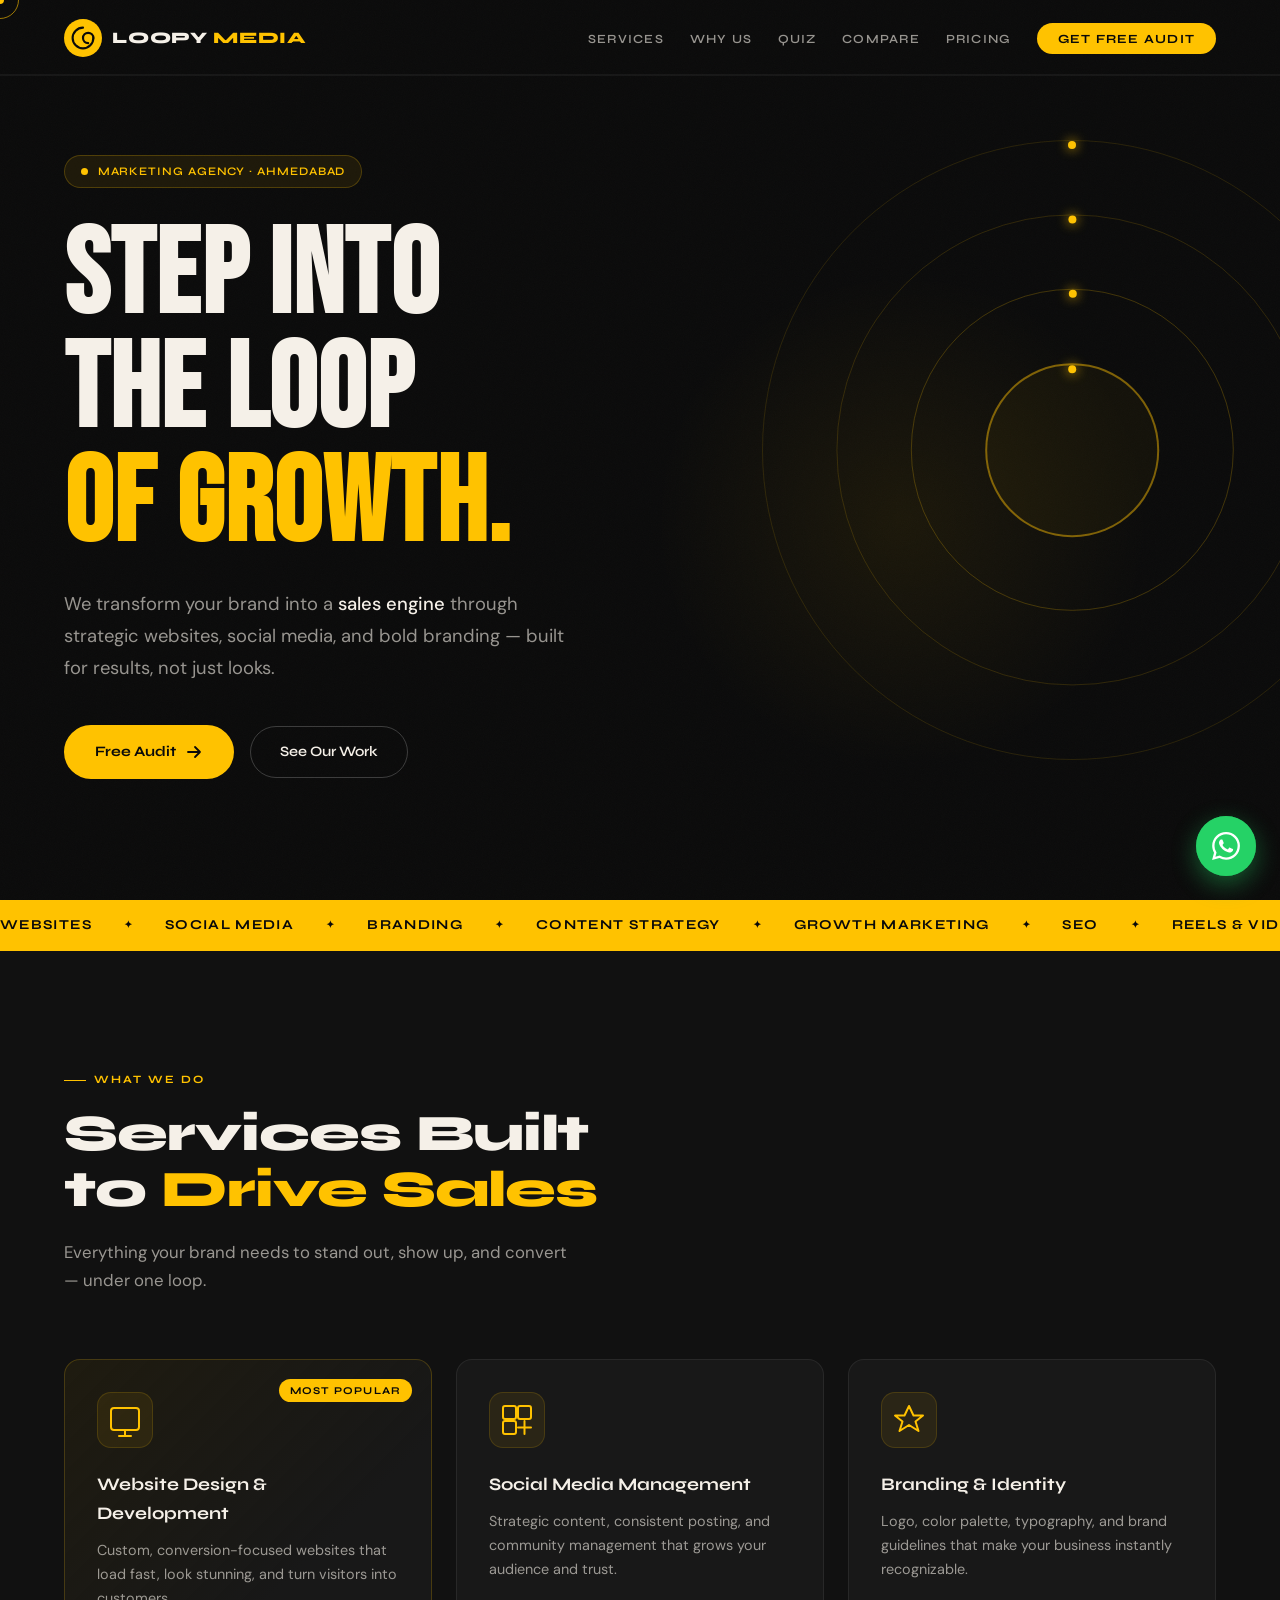
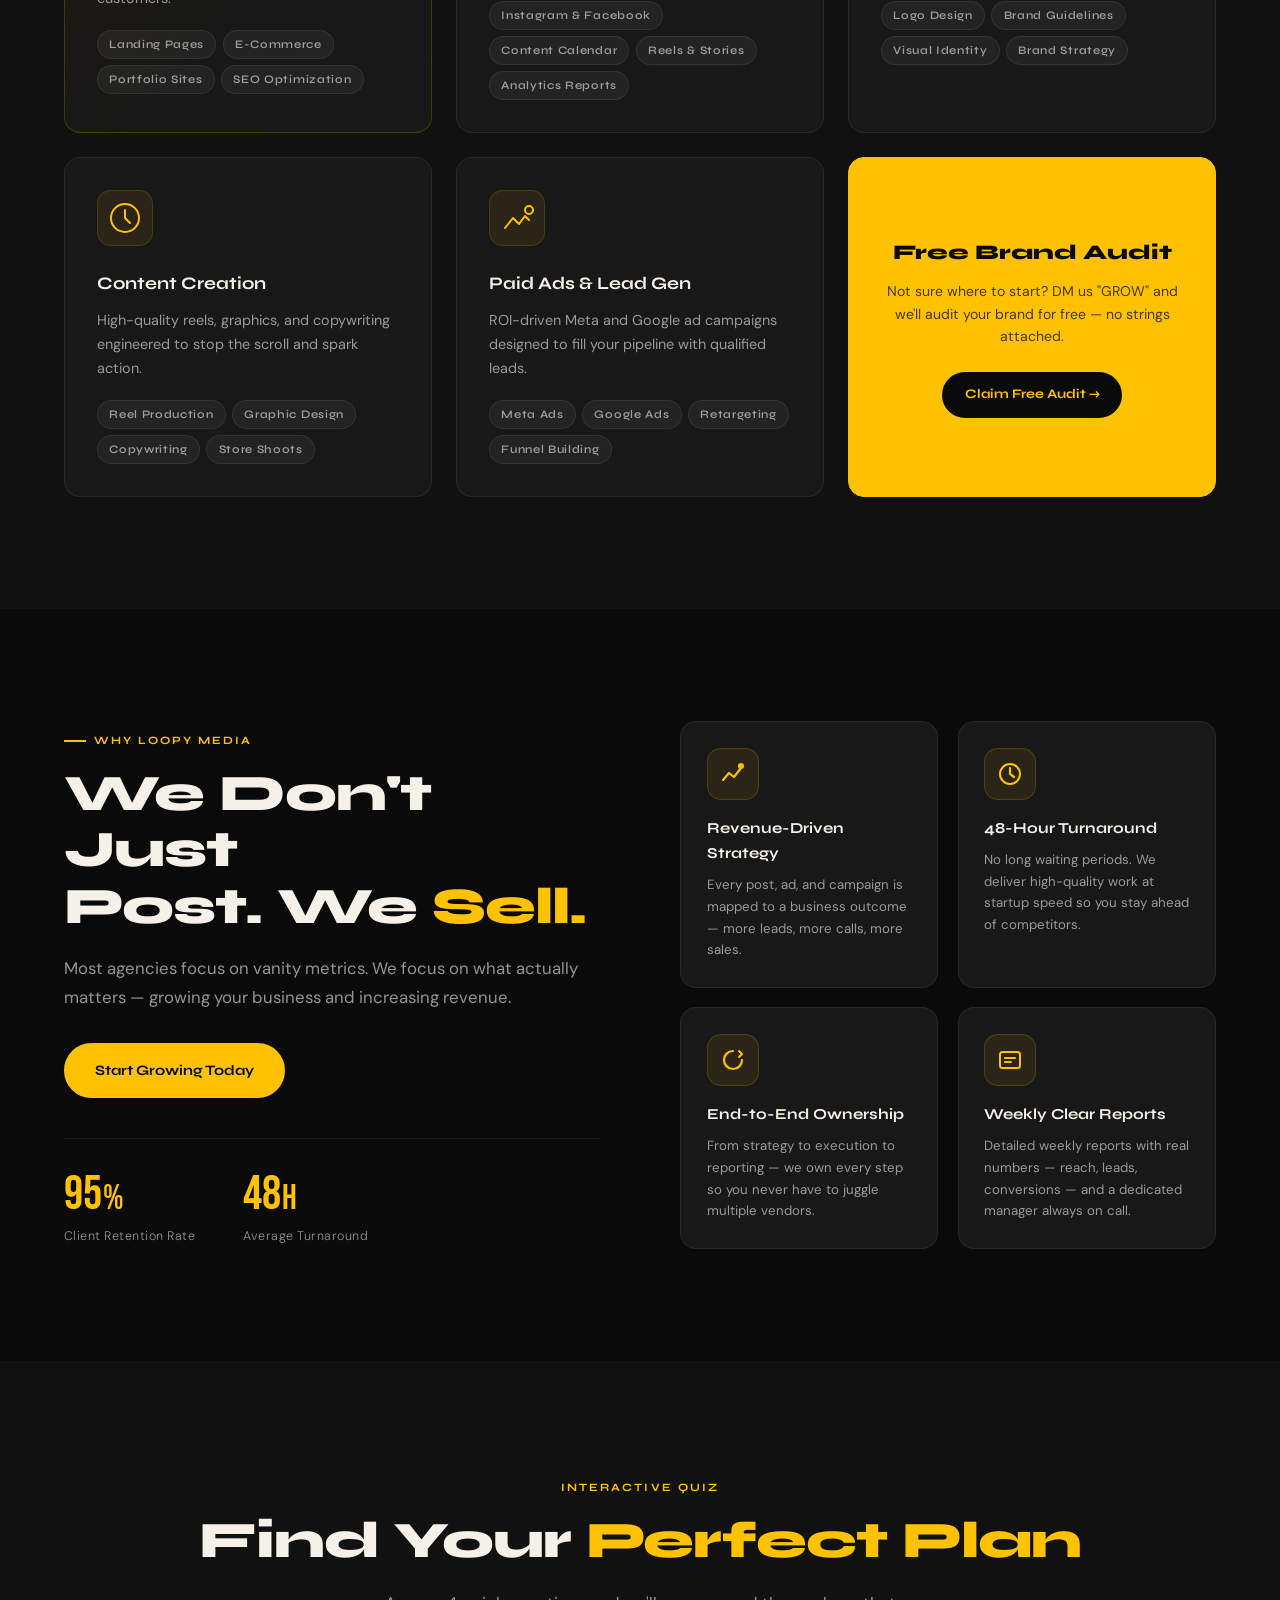
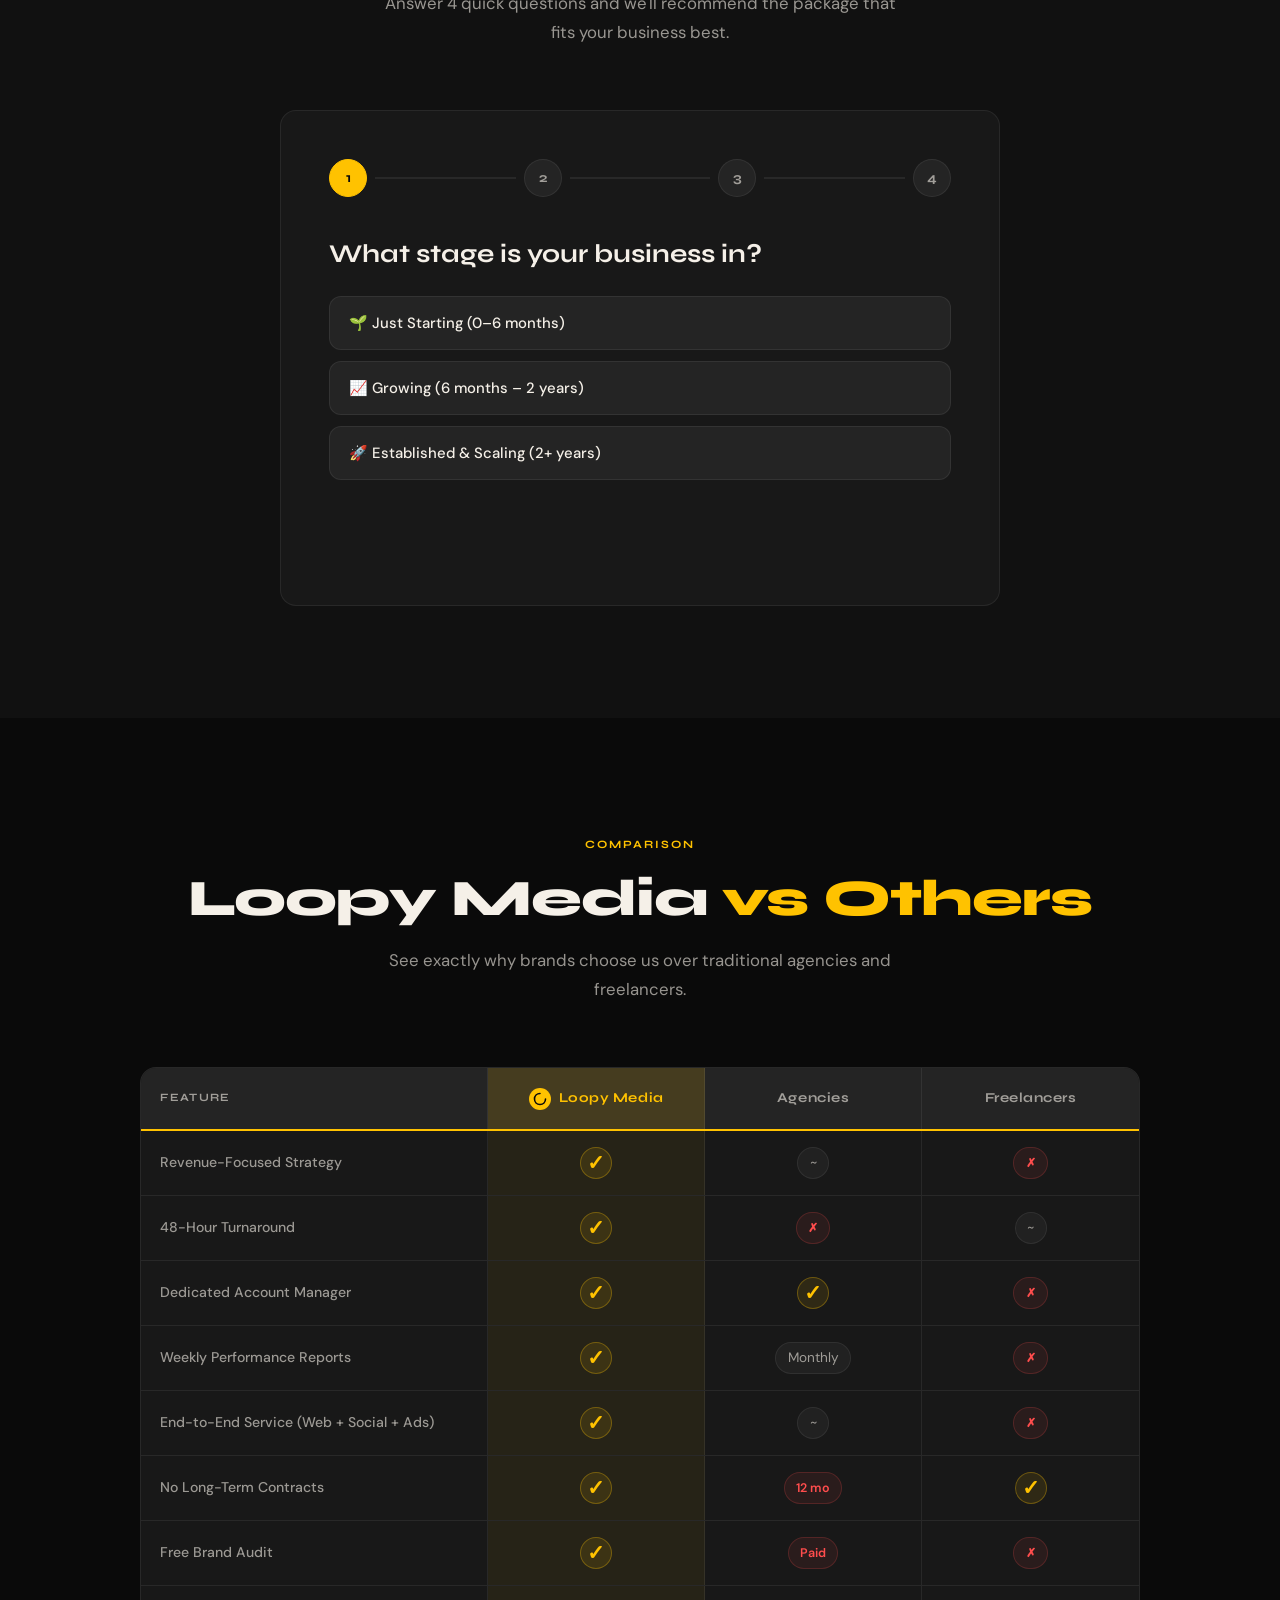
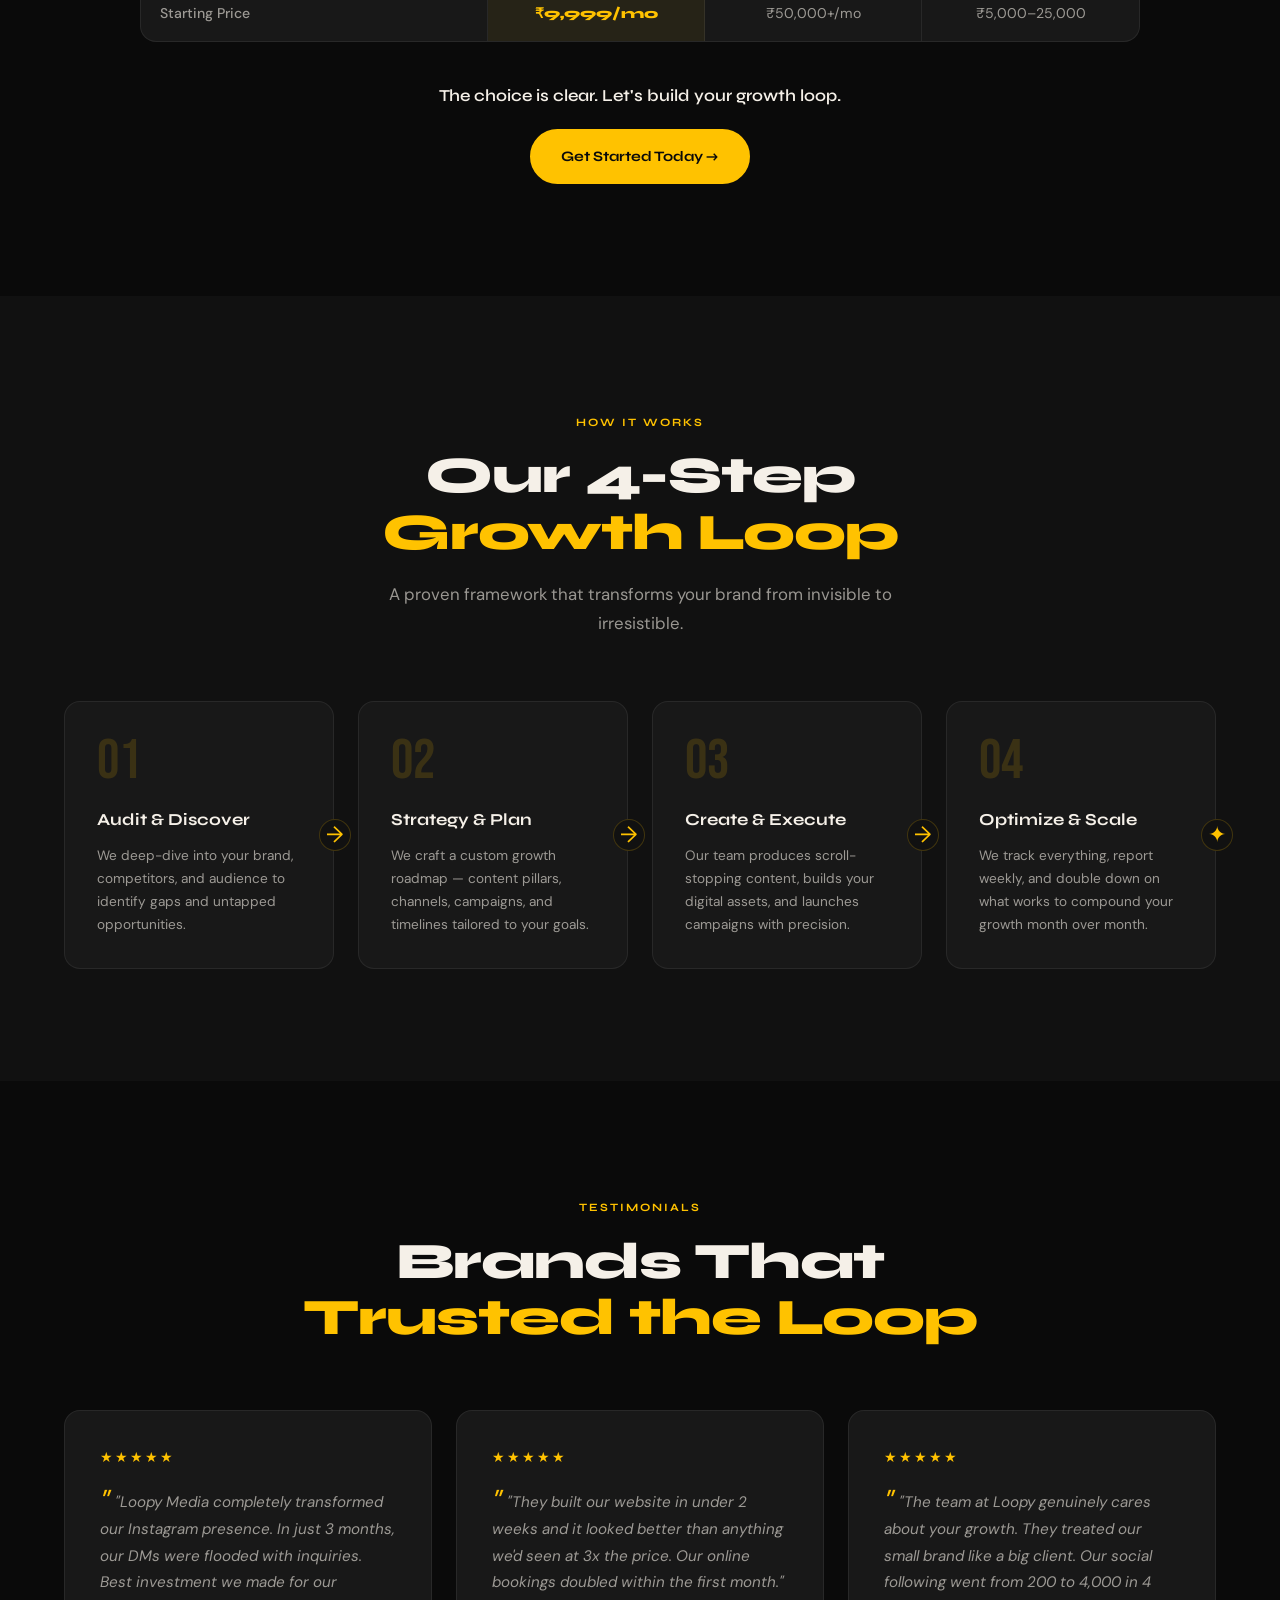
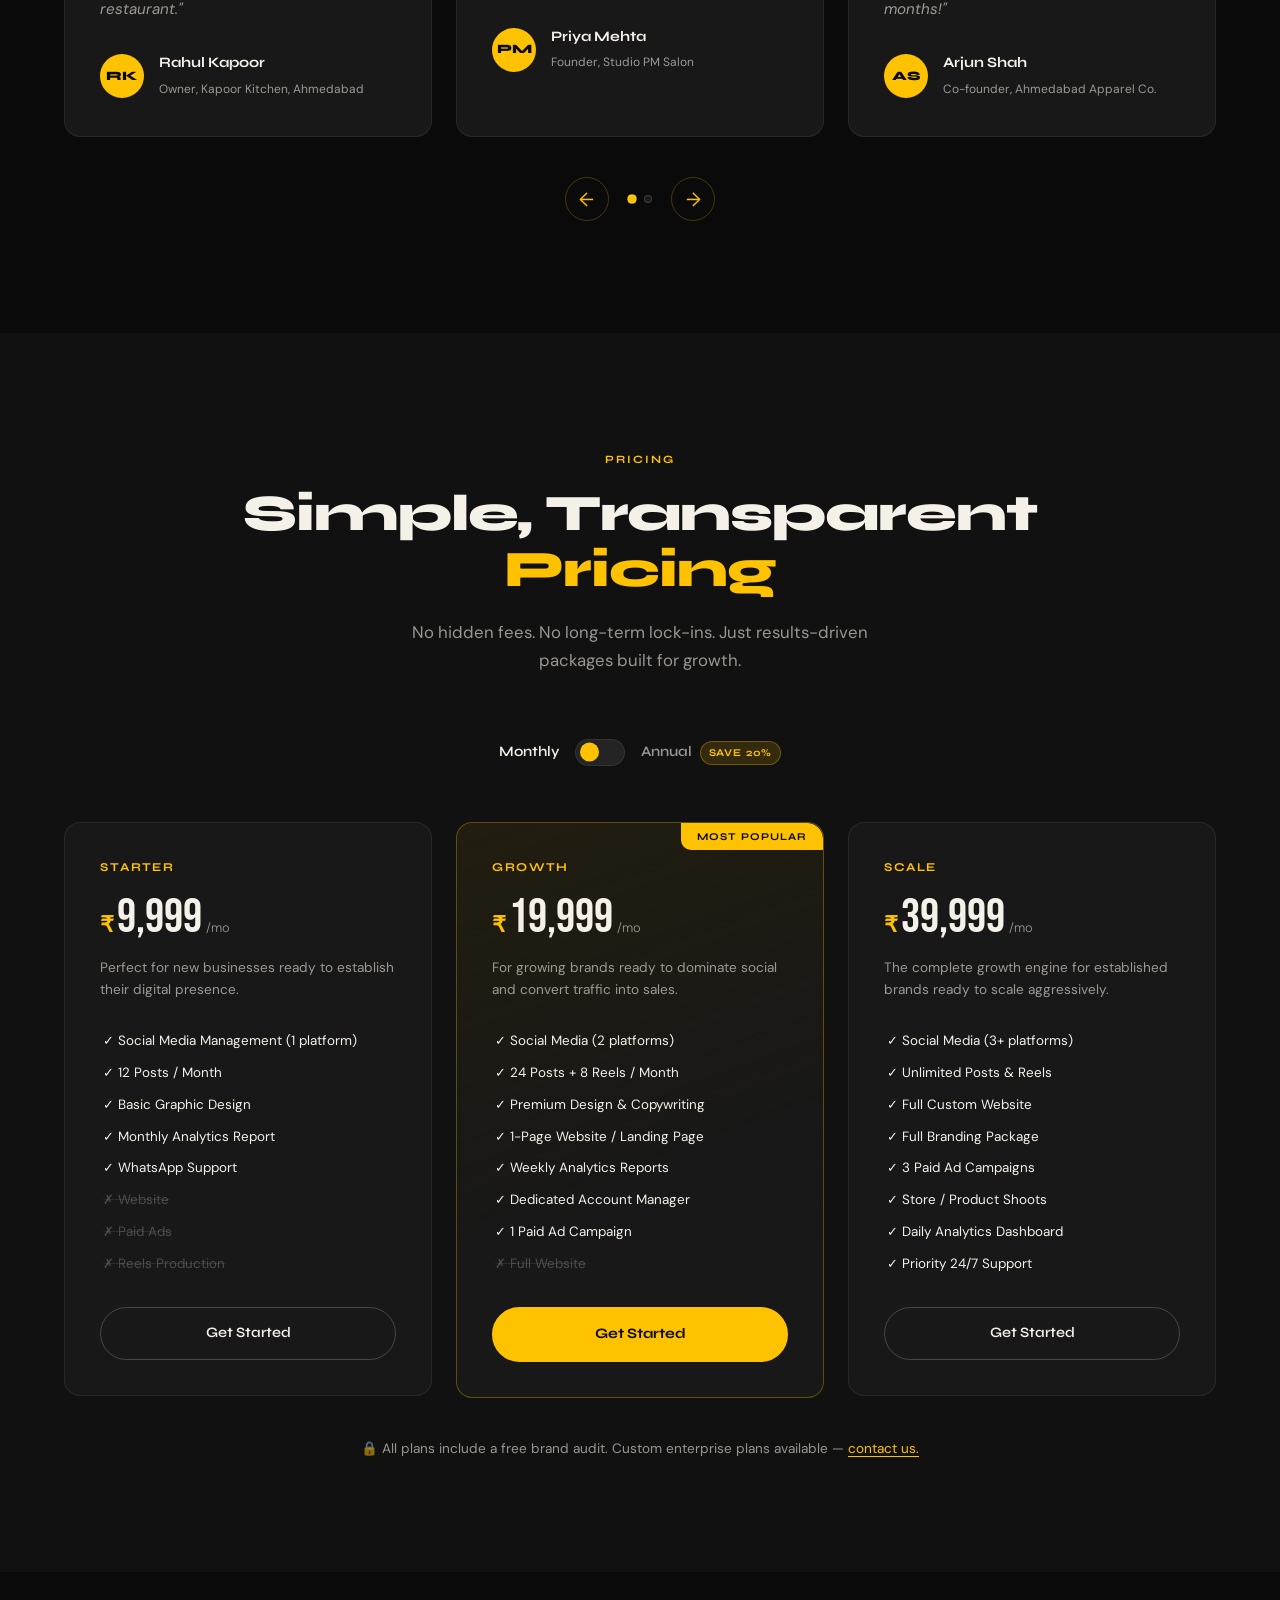
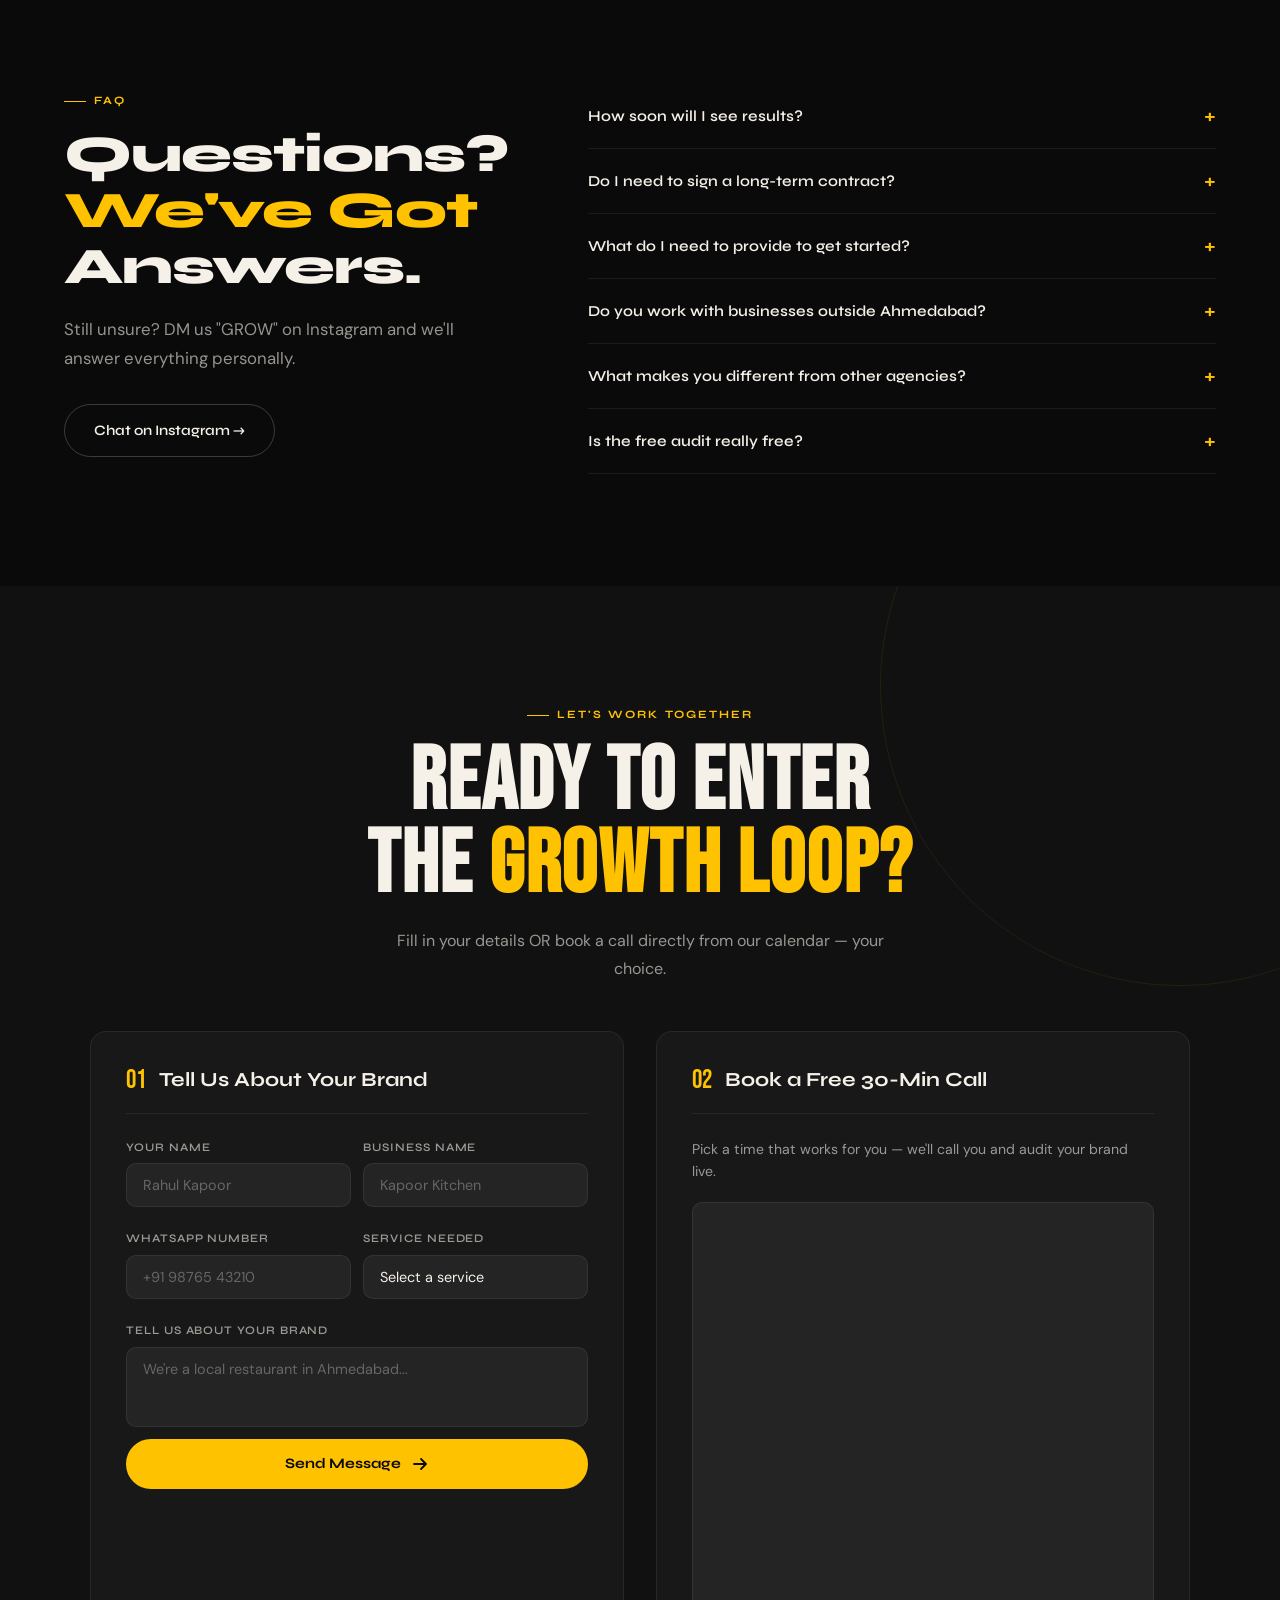
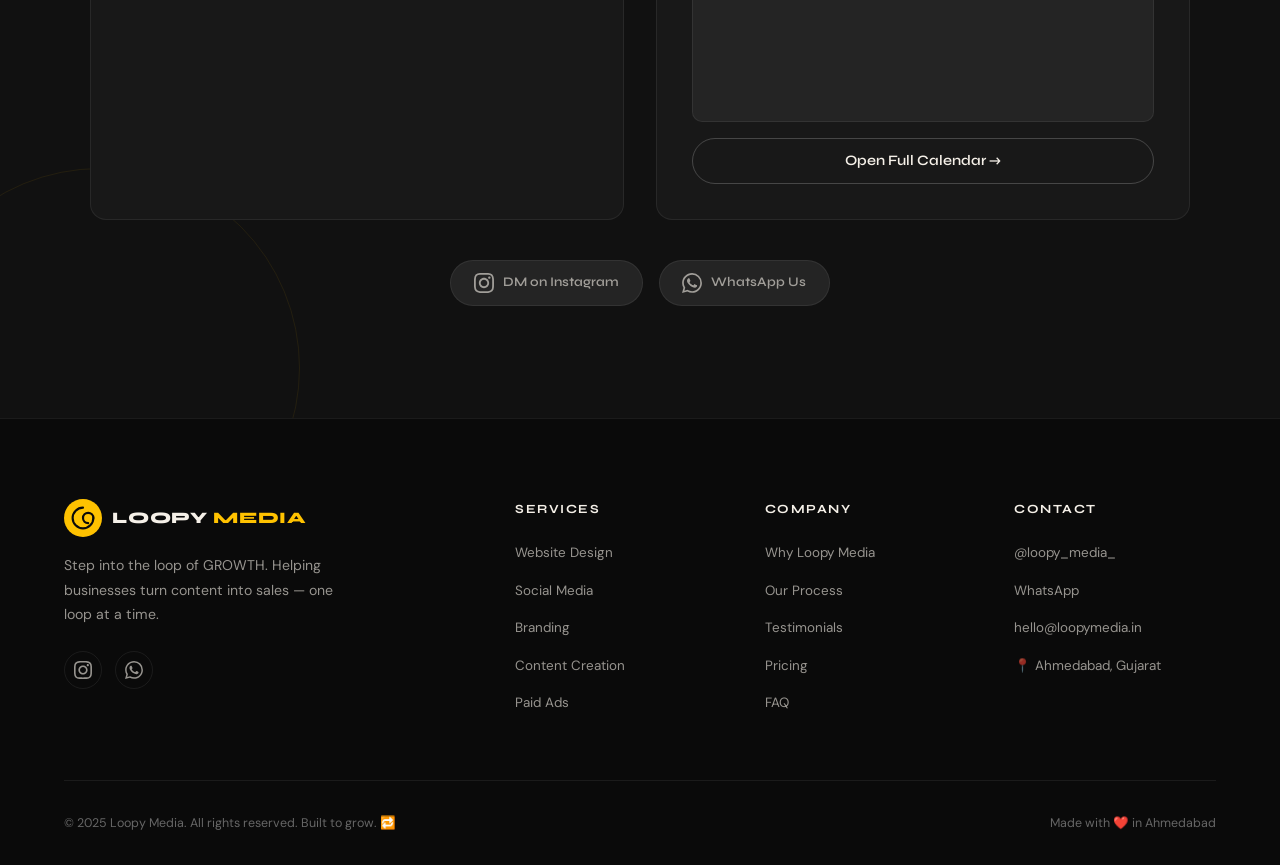
==== index.html @ 343ed366 "metatag added" ====
<!DOCTYPE html>
<html lang="en">
<head>
  <meta charset="UTF-8" />
  <meta name="viewport" content="width=device-width, initial-scale=1.0"/>
  <meta name="description" content="Loopy Media – Step into the Loop of Growth. Marketing Agency in Ahmedabad offering Websites, Social Media & Branding."/>
  <title>Loopy Media – Step into the Loop of Growth</title>
  <link rel="preconnect" href="https://fonts.googleapis.com"/>
  <link rel="preconnect" href="https://fonts.gstatic.com" crossorigin/>
  <link href="https://fonts.googleapis.com/css2?family=Bebas+Neue&family=Syne:wght@400;600;700;800&family=DM+Sans:ital,opsz,wght@0,9..40,300;0,9..40,400;0,9..40,500;1,9..40,300&display=swap" rel="stylesheet"/>
  <link rel="stylesheet" href="./styles.css"/>
  <!-- Calendly -->
  <link href="https://assets.calendly.com/assets/external/widget.css" rel="stylesheet">
  <script src="https://assets.calendly.com/assets/external/widget.js" async></script>
  <meta name="google-site-verification" content="X2cZxEzYbvK49EIRUPl-InwTJg-uS8MWzOkoNJgKrpU" />
</head>
<body>

  <!-- Custom Cursor -->
  <div class="cursor-dot" id="cursorDot"></div>
  <div class="cursor-ring" id="cursorRing"></div>

  <!-- ═══════════════════════════════════════
       NAVBAR
  ═══════════════════════════════════════ -->
  <nav id="navbar">
    <a href="#hero" class="nav-logo">
      <div class="logo-mark">
        <svg viewBox="0 0 44 44" fill="none" xmlns="http://www.w3.org/2000/svg">
          <circle cx="22" cy="22" r="22" fill="#FFC200"/>
          <path d="M22 10C15.373 10 10 15.373 10 22C10 28.627 15.373 34 22 34C28.627 34 34 28.627 34 22" stroke="#0A0A0A" stroke-width="2.5" stroke-linecap="round"/>
          <path d="M34 22C34 18.686 31.314 16 28 16C24.686 16 22 18.686 22 22C22 25.314 24.686 28 28 28" stroke="#0A0A0A" stroke-width="2.5" stroke-linecap="round"/>
        </svg>
      </div>
      <span class="logo-text">LOOPY <span>MEDIA</span></span>
    </a>

    <ul class="nav-links" id="navLinks">
      <li><a href="#services">Services</a></li>
      <li><a href="#why">Why Us</a></li>
      <li><a href="#quiz">Quiz</a></li>
      <li><a href="#compare">Compare</a></li>
      <li><a href="#pricing">Pricing</a></li>
      <li><a href="#contact" class="nav-cta">Get Free Audit</a></li>
    </ul>

    <button class="hamburger" id="hamburger" aria-label="Menu">
      <span></span><span></span><span></span>
    </button>

    <!-- Animated line under navbar -->
    <div class="nav-line"><div class="nav-line-fill" id="navLineFill"></div></div>
  </nav>

  <!-- Mobile Menu -->
  <div class="mobile-menu" id="mobileMenu">
    <a href="#services" class="mob-link">Services</a>
    <a href="#why" class="mob-link">Why Us</a>
    <a href="#quiz" class="mob-link">Quiz</a>
    <a href="#compare" class="mob-link">Compare</a>
    <a href="#process" class="mob-link">Process</a>
    <a href="#testimonials" class="mob-link">Testimonials</a>
    <a href="#pricing" class="mob-link">Pricing</a>
    <a href="#contact" class="mob-cta">Get Free Audit →</a>
  </div>

  <!-- ═══════════════════════════════════════
       HERO
  ═══════════════════════════════════════ -->
  <section id="hero">
    <div class="hero-bg-rings">
      <div class="ring ring-1"></div>
      <div class="ring ring-2"></div>
      <div class="ring ring-3"></div>
      <div class="ring ring-4"></div>
    </div>
    <div class="hero-noise"></div>

    <div class="hero-content">
      <div class="hero-badge reveal">
        <span class="badge-dot"></span>
        Marketing Agency · Ahmedabad
      </div>

      <h1 class="hero-title reveal reveal-d1">
        Step Into<br/>
        The Loop<br/>
        <span class="hero-title-accent">Of Growth.</span>
      </h1>

      <p class="hero-sub reveal reveal-d2">
        We transform your brand into a <strong>sales engine</strong> through strategic websites,
        social media, and bold branding — built for results, not just looks.
      </p>

      <div class="hero-actions reveal reveal-d3">
        <a href="#contact" class="btn-primary">
           Free Audit
          <svg width="18" height="18" viewBox="0 0 18 18" fill="none"><path d="M3 9H15M15 9L10 4M15 9L10 14" stroke="currentColor" stroke-width="1.8" stroke-linecap="round" stroke-linejoin="round"/></svg>
        </a>
        <a href="#services" class="btn-ghost">See Our Work</a>
      </div>
    </div>
  </section>

  <!-- ═══════════════════════════════════════
       TICKER / MARQUEE
  ═══════════════════════════════════════ -->
  <div class="ticker-wrap">
    <div class="ticker-track">
      <span>Websites</span><span class="ticker-dot">✦</span>
      <span>Social Media</span><span class="ticker-dot">✦</span>
      <span>Branding</span><span class="ticker-dot">✦</span>
      <span>Content Strategy</span><span class="ticker-dot">✦</span>
      <span>Growth Marketing</span><span class="ticker-dot">✦</span>
      <span>SEO</span><span class="ticker-dot">✦</span>
      <span>Reels &amp; Videos</span><span class="ticker-dot">✦</span>
      <span>Lead Generation</span><span class="ticker-dot">✦</span>
      <span>Websites</span><span class="ticker-dot">✦</span>
      <span>Social Media</span><span class="ticker-dot">✦</span>
      <span>Branding</span><span class="ticker-dot">✦</span>
      <span>Content Strategy</span><span class="ticker-dot">✦</span>
      <span>Growth Marketing</span><span class="ticker-dot">✦</span>
      <span>SEO</span><span class="ticker-dot">✦</span>
      <span>Reels &amp; Videos</span><span class="ticker-dot">✦</span>
      <span>Lead Generation</span><span class="ticker-dot">✦</span>
    </div>
  </div>

  <!-- ═══════════════════════════════════════
       SERVICES
  ═══════════════════════════════════════ -->
  <section id="services">
    <div class="container">
      <div class="section-header">
        <span class="section-label">What We Do</span>
        <h2 class="section-title">Services Built<br/>to <span>Drive Sales</span></h2>
        <p class="section-sub">Everything your brand needs to stand out, show up, and convert — under one loop.</p>
      </div>

      <div class="services-grid">
        <div class="service-card sc-featured reveal">
          <div class="sc-icon">
            <svg width="36" height="36" viewBox="0 0 36 36" fill="none"><rect x="4" y="6" width="28" height="22" rx="3" stroke="currentColor" stroke-width="2"/><path d="M12 34H24M18 28V34" stroke="currentColor" stroke-width="2" stroke-linecap="round"/></svg>
          </div>
          <h3>Website Design &amp; Development</h3>
          <p>Custom, conversion-focused websites that load fast, look stunning, and turn visitors into customers.</p>
          <ul class="sc-list">
            <li>Landing Pages</li>
            <li>E-Commerce</li>
            <li>Portfolio Sites</li>
            <li>SEO Optimization</li>
          </ul>
          <span class="sc-tag">Most Popular</span>
        </div>

        <div class="service-card reveal reveal-d1">
          <div class="sc-icon">
            <svg width="36" height="36" viewBox="0 0 36 36" fill="none"><rect x="4" y="4" width="13" height="13" rx="2" stroke="currentColor" stroke-width="2"/><rect x="19" y="4" width="13" height="13" rx="2" stroke="currentColor" stroke-width="2"/><rect x="4" y="19" width="13" height="13" rx="2" stroke="currentColor" stroke-width="2"/><path d="M19 25.5H32M25.5 19V32" stroke="currentColor" stroke-width="2" stroke-linecap="round"/></svg>
          </div>
          <h3>Social Media Management</h3>
          <p>Strategic content, consistent posting, and community management that grows your audience and trust.</p>
          <ul class="sc-list">
            <li>Instagram &amp; Facebook</li>
            <li>Content Calendar</li>
            <li>Reels &amp; Stories</li>
            <li>Analytics Reports</li>
          </ul>
        </div>

        <div class="service-card reveal reveal-d2">
          <div class="sc-icon">
            <svg width="36" height="36" viewBox="0 0 36 36" fill="none"><path d="M18 4L22.5 13.5H32L24.5 19.5L27.5 29L18 23L8.5 29L11.5 19.5L4 13.5H13.5L18 4Z" stroke="currentColor" stroke-width="2" stroke-linejoin="round"/></svg>
          </div>
          <h3>Branding &amp; Identity</h3>
          <p>Logo, color palette, typography, and brand guidelines that make your business instantly recognizable.</p>
          <ul class="sc-list">
            <li>Logo Design</li>
            <li>Brand Guidelines</li>
            <li>Visual Identity</li>
            <li>Brand Strategy</li>
          </ul>
        </div>

        <div class="service-card reveal reveal-d3">
          <div class="sc-icon">
            <svg width="36" height="36" viewBox="0 0 36 36" fill="none"><circle cx="18" cy="18" r="14" stroke="currentColor" stroke-width="2"/><path d="M18 10V18L23 23" stroke="currentColor" stroke-width="2" stroke-linecap="round"/></svg>
          </div>
          <h3>Content Creation</h3>
          <p>High-quality reels, graphics, and copywriting engineered to stop the scroll and spark action.</p>
          <ul class="sc-list">
            <li>Reel Production</li>
            <li>Graphic Design</li>
            <li>Copywriting</li>
            <li>Store Shoots</li>
          </ul>
        </div>

        <div class="service-card reveal reveal-d4">
          <div class="sc-icon">
            <svg width="36" height="36" viewBox="0 0 36 36" fill="none"><path d="M6 28L14 18L20 24L26 16L30 20" stroke="currentColor" stroke-width="2" stroke-linecap="round" stroke-linejoin="round"/><circle cx="30" cy="10" r="4" stroke="currentColor" stroke-width="2"/></svg>
          </div>
          <h3>Paid Ads &amp; Lead Gen</h3>
          <p>ROI-driven Meta and Google ad campaigns designed to fill your pipeline with qualified leads.</p>
          <ul class="sc-list">
            <li>Meta Ads</li>
            <li>Google Ads</li>
            <li>Retargeting</li>
            <li>Funnel Building</li>
          </ul>
        </div>

        <div class="service-card sc-audit reveal reveal-d5">
          <div class="audit-inner">
            <h3>Free Brand Audit</h3>
            <p>Not sure where to start? DM us "GROW" and we'll audit your brand for free — no strings attached.</p>
            <a href="#contact" class="btn-primary btn-sm">Claim Free Audit →</a>
          </div>
        </div>
      </div>
    </div>
  </section>

  <!-- ═══════════════════════════════════════
       WHY LOOPY MEDIA
  ═══════════════════════════════════════ -->
  <section id="why" class="why-section">
    <div class="container">
      <div class="why-grid">
        <div class="why-left">
          <span class="section-label">Why Loopy Media</span>
          <h2 class="section-title">We Don't Just<br/>Post. We <span>Sell.</span></h2>
          <p class="section-sub">Most agencies focus on vanity metrics. We focus on what actually matters — growing your business and increasing revenue.</p>
          <a href="#contact" class="btn-primary">Start Growing Today</a>

          <div class="why-numbers">
            <div class="why-num">
              <div class="wn-row">
                <span class="wn-val counter" data-target="95">0</span><span class="wn-unit">%</span>
              </div>
              <span class="wn-label">Client Retention Rate</span>
            </div>
            <div class="why-num">
              <div class="wn-row">
                <span class="wn-val counter" data-target="48">0</span><span class="wn-unit">h</span>
              </div>
              <span class="wn-label">Average Turnaround</span>
            </div>
          </div>
        </div>

        <div class="why-right">
          <div class="why-card wc-1 reveal">
            <div class="wc-icon">
              <svg width="28" height="28" viewBox="0 0 28 28" fill="none"><path d="M4 20L10 13L15 17L22 8" stroke="#FFC200" stroke-width="2.2" stroke-linecap="round" stroke-linejoin="round"/><circle cx="22" cy="6" r="3" fill="#FFC200"/></svg>
            </div>
            <h4>Revenue-Driven Strategy</h4>
            <p>Every post, ad, and campaign is mapped to a business outcome — more leads, more calls, more sales.</p>
          </div>
          <div class="why-card wc-2 reveal reveal-d1">
            <div class="wc-icon">
              <svg width="28" height="28" viewBox="0 0 28 28" fill="none"><circle cx="14" cy="14" r="10" stroke="#FFC200" stroke-width="2"/><path d="M14 8V14L18 17" stroke="#FFC200" stroke-width="2.2" stroke-linecap="round"/></svg>
            </div>
            <h4>48-Hour Turnaround</h4>
            <p>No long waiting periods. We deliver high-quality work at startup speed so you stay ahead of competitors.</p>
          </div>
          <div class="why-card wc-3 reveal reveal-d2">
            <div class="wc-icon">
              <svg width="28" height="28" viewBox="0 0 28 28" fill="none"><path d="M14 5C9 5 5 9 5 14C5 19 9 23 14 23C19 23 23 19 23 14" stroke="#FFC200" stroke-width="2.2" stroke-linecap="round"/><path d="M20 5L23 8L20 11" stroke="#FFC200" stroke-width="2" stroke-linecap="round" stroke-linejoin="round"/></svg>
            </div>
            <h4>End-to-End Ownership</h4>
            <p>From strategy to execution to reporting — we own every step so you never have to juggle multiple vendors.</p>
          </div>
          <div class="why-card wc-4 reveal reveal-d3">
            <div class="wc-icon">
              <svg width="28" height="28" viewBox="0 0 28 28" fill="none"><rect x="4" y="6" width="20" height="16" rx="2.5" stroke="#FFC200" stroke-width="2"/><path d="M9 12H19M9 16H15" stroke="#FFC200" stroke-width="2" stroke-linecap="round"/></svg>
            </div>
            <h4>Weekly Clear Reports</h4>
            <p>Detailed weekly reports with real numbers — reach, leads, conversions — and a dedicated manager always on call.</p>
          </div>
        </div>
      </div>
    </div>
  </section>

  <!-- ═══════════════════════════════════════
       QUIZ — Find Your Perfect Plan
  ═══════════════════════════════════════ -->
  <section id="quiz" class="quiz-section">
    <div class="container">
      <div class="section-header centered">
        <span class="section-label">Interactive Quiz</span>
        <h2 class="section-title">Find Your <span>Perfect Plan</span></h2>
        <p class="section-sub">Answer 4 quick questions and we'll recommend the package that fits your business best.</p>
      </div>

      <div class="quiz-wrap">
        <!-- Progress Bar -->
        <div class="quiz-progress">
          <div class="qp-step active" data-step="1">1</div>
          <div class="qp-line"><div class="qp-line-fill" id="qpLineFill"></div></div>
          <div class="qp-step" data-step="2">2</div>
          <div class="qp-line"><div class="qp-line-fill" id="qpLineFill2"></div></div>
          <div class="qp-step" data-step="3">3</div>
          <div class="qp-line"><div class="qp-line-fill" id="qpLineFill3"></div></div>
          <div class="qp-step" data-step="4">4</div>
        </div>

        <!-- Questions -->
        <div class="quiz-cards" id="quizCards">

          <div class="quiz-card active" data-q="1">
            <h3>What stage is your business in?</h3>
            <div class="quiz-options">
              <button class="quiz-opt" data-val="starter">🌱 Just Starting (0–6 months)</button>
              <button class="quiz-opt" data-val="growth">📈 Growing (6 months – 2 years)</button>
              <button class="quiz-opt" data-val="scale">🚀 Established &amp; Scaling (2+ years)</button>
            </div>
          </div>

          <div class="quiz-card" data-q="2">
            <h3>What's your biggest challenge right now?</h3>
            <div class="quiz-options">
              <button class="quiz-opt" data-val="starter">😕 No online presence at all</button>
              <button class="quiz-opt" data-val="growth">📱 Inconsistent social media &amp; low engagement</button>
              <button class="quiz-opt" data-val="scale">💰 Need more leads / sales fast</button>
            </div>
          </div>

          <div class="quiz-card" data-q="3">
            <h3>What's your monthly marketing budget?</h3>
            <div class="quiz-options">
              <button class="quiz-opt" data-val="starter">💵 Under ₹15,000</button>
              <button class="quiz-opt" data-val="growth">💵 ₹15,000 – ₹30,000</button>
              <button class="quiz-opt" data-val="scale">💵 ₹30,000+</button>
            </div>
          </div>

          <div class="quiz-card" data-q="4">
            <h3>Which goal matters most to you?</h3>
            <div class="quiz-options">
              <button class="quiz-opt" data-val="starter">🎨 Build my brand identity</button>
              <button class="quiz-opt" data-val="growth">👥 Grow my audience &amp; engagement</button>
              <button class="quiz-opt" data-val="scale">📊 Maximize ROI &amp; sales</button>
            </div>
          </div>

          <!-- Result -->
          <div class="quiz-card quiz-result" data-q="result">
            <div class="qr-badge">Your Perfect Match</div>
            <h3 id="qrTitle">Growth Plan</h3>
            <p id="qrDesc">Based on your answers, this plan fits you perfectly.</p>
            <div class="qr-price">
              <span class="qr-cur">₹</span>
              <span class="qr-amt" id="qrAmount">19,999</span>
              <span class="qr-per">/mo</span>
            </div>
            <div class="qr-actions">
              <a href="#contact" class="btn-primary">Book Free Consultation</a>
              <button class="btn-ghost" id="quizRetry">Retake Quiz</button>
            </div>
          </div>

        </div>
      </div>
    </div>
  </section>

  <!-- ═══════════════════════════════════════
       COMPARISON TABLE
  ═══════════════════════════════════════ -->
  <section id="compare" class="compare-section">
    <div class="container">
      <div class="section-header centered">
        <span class="section-label">Comparison</span>
        <h2 class="section-title">Loopy Media <span>vs Others</span></h2>
        <p class="section-sub">See exactly why brands choose us over traditional agencies and freelancers.</p>
      </div>

      <div class="compare-wrap">
        <div class="compare-table">
          <!-- Header Row -->
          <div class="ct-row ct-head">
            <div class="ct-cell ct-feature">Feature</div>
            <div class="ct-cell ct-us">
              <div class="ct-logo">
                <svg viewBox="0 0 28 28" fill="none" width="22" height="22"><circle cx="14" cy="14" r="14" fill="#FFC200"/><path d="M14 7C10 7 7 10 7 14C7 18 10 21 14 21C18 21 21 18 21 14" stroke="#0A0A0A" stroke-width="2" stroke-linecap="round"/></svg>
              </div>
              Loopy Media
            </div>
            <div class="ct-cell ct-others">Agencies</div>
            <div class="ct-cell ct-others">Freelancers</div>
          </div>

          <div class="ct-row">
            <div class="ct-cell ct-feature">Revenue-Focused Strategy</div>
            <div class="ct-cell ct-us"><span class="ct-yes">✓</span></div>
            <div class="ct-cell ct-others"><span class="ct-maybe">~</span></div>
            <div class="ct-cell ct-others"><span class="ct-no">✗</span></div>
          </div>

          <div class="ct-row">
            <div class="ct-cell ct-feature">48-Hour Turnaround</div>
            <div class="ct-cell ct-us"><span class="ct-yes">✓</span></div>
            <div class="ct-cell ct-others"><span class="ct-no">✗</span></div>
            <div class="ct-cell ct-others"><span class="ct-maybe">~</span></div>
          </div>

          <div class="ct-row">
            <div class="ct-cell ct-feature">Dedicated Account Manager</div>
            <div class="ct-cell ct-us"><span class="ct-yes">✓</span></div>
            <div class="ct-cell ct-others"><span class="ct-yes">✓</span></div>
            <div class="ct-cell ct-others"><span class="ct-no">✗</span></div>
          </div>

          <div class="ct-row">
            <div class="ct-cell ct-feature">Weekly Performance Reports</div>
            <div class="ct-cell ct-us"><span class="ct-yes">✓</span></div>
            <div class="ct-cell ct-others"><span class="ct-maybe">Monthly</span></div>
            <div class="ct-cell ct-others"><span class="ct-no">✗</span></div>
          </div>

          <div class="ct-row">
            <div class="ct-cell ct-feature">End-to-End Service (Web + Social + Ads)</div>
            <div class="ct-cell ct-us"><span class="ct-yes">✓</span></div>
            <div class="ct-cell ct-others"><span class="ct-maybe">~</span></div>
            <div class="ct-cell ct-others"><span class="ct-no">✗</span></div>
          </div>

          <div class="ct-row">
            <div class="ct-cell ct-feature">No Long-Term Contracts</div>
            <div class="ct-cell ct-us"><span class="ct-yes">✓</span></div>
            <div class="ct-cell ct-others"><span class="ct-no">12 mo</span></div>
            <div class="ct-cell ct-others"><span class="ct-yes">✓</span></div>
          </div>

          <div class="ct-row">
            <div class="ct-cell ct-feature">Free Brand Audit</div>
            <div class="ct-cell ct-us"><span class="ct-yes">✓</span></div>
            <div class="ct-cell ct-others"><span class="ct-no">Paid</span></div>
            <div class="ct-cell ct-others"><span class="ct-no">✗</span></div>
          </div>

          <div class="ct-row">
            <div class="ct-cell ct-feature">Starting Price</div>
            <div class="ct-cell ct-us"><strong>₹9,999/mo</strong></div>
            <div class="ct-cell ct-others">₹50,000+/mo</div>
            <div class="ct-cell ct-others">₹5,000–25,000</div>
          </div>
        </div>

        <div class="compare-cta">
          <p>The choice is clear. Let's build your growth loop.</p>
          <a href="#contact" class="btn-primary">Get Started Today →</a>
        </div>
      </div>
    </div>
  </section>

  <!-- ═══════════════════════════════════════
       PROCESS
  ═══════════════════════════════════════ -->
  <section id="process">
    <div class="container">
      <div class="section-header centered">
        <span class="section-label">How It Works</span>
        <h2 class="section-title">Our 4-Step<br/><span>Growth Loop</span></h2>
        <p class="section-sub">A proven framework that transforms your brand from invisible to irresistible.</p>
      </div>

      <div class="process-steps">
        <div class="process-step reveal">
          <div class="ps-number">01</div>
          <div class="ps-content">
            <h3>Audit &amp; Discover</h3>
            <p>We deep-dive into your brand, competitors, and audience to identify gaps and untapped opportunities.</p>
          </div>
          <div class="ps-arrow">→</div>
        </div>
        <div class="process-step reveal reveal-d1">
          <div class="ps-number">02</div>
          <div class="ps-content">
            <h3>Strategy &amp; Plan</h3>
            <p>We craft a custom growth roadmap — content pillars, channels, campaigns, and timelines tailored to your goals.</p>
          </div>
          <div class="ps-arrow">→</div>
        </div>
        <div class="process-step reveal reveal-d2">
          <div class="ps-number">03</div>
          <div class="ps-content">
            <h3>Create &amp; Execute</h3>
            <p>Our team produces scroll-stopping content, builds your digital assets, and launches campaigns with precision.</p>
          </div>
          <div class="ps-arrow">→</div>
        </div>
        <div class="process-step reveal reveal-d3">
          <div class="ps-number">04</div>
          <div class="ps-content">
            <h3>Optimize &amp; Scale</h3>
            <p>We track everything, report weekly, and double down on what works to compound your growth month over month.</p>
          </div>
          <div class="ps-arrow last">✦</div>
        </div>
      </div>
    </div>
  </section>

  <!-- ═══════════════════════════════════════
       TESTIMONIALS
  ═══════════════════════════════════════ -->
  <section id="testimonials" class="testimonials-section">
    <div class="container">
      <div class="section-header centered">
        <span class="section-label">Testimonials</span>
        <h2 class="section-title">Brands That<br/><span>Trusted the Loop</span></h2>
      </div>

      <div class="testimonials-slider">
        <div class="ts-track" id="tsTrack">

          <div class="testimonial-card">
            <div class="tc-stars">★★★★★</div>
            <p class="tc-quote">"Loopy Media completely transformed our Instagram presence. In just 3 months, our DMs were flooded with inquiries. Best investment we made for our restaurant."</p>
            <div class="tc-author">
              <div class="tc-avatar">RK</div>
              <div>
                <strong>Rahul Kapoor</strong>
                <span>Owner, Kapoor Kitchen, Ahmedabad</span>
              </div>
            </div>
          </div>

          <div class="testimonial-card">
            <div class="tc-stars">★★★★★</div>
            <p class="tc-quote">"They built our website in under 2 weeks and it looked better than anything we'd seen at 3x the price. Our online bookings doubled within the first month."</p>
            <div class="tc-author">
              <div class="tc-avatar">PM</div>
              <div>
                <strong>Priya Mehta</strong>
                <span>Founder, Studio PM Salon</span>
              </div>
            </div>
          </div>

          <div class="testimonial-card">
            <div class="tc-stars">★★★★★</div>
            <p class="tc-quote">"The team at Loopy genuinely cares about your growth. They treated our small brand like a big client. Our social following went from 200 to 4,000 in 4 months!"</p>
            <div class="tc-author">
              <div class="tc-avatar">AS</div>
              <div>
                <strong>Arjun Shah</strong>
                <span>Co-founder, Ahmedabad Apparel Co.</span>
              </div>
            </div>
          </div>

          <div class="testimonial-card">
            <div class="tc-stars">★★★★★</div>
            <p class="tc-quote">"Our brand identity was outdated and confusing. Loopy Media revamped everything — logo, colors, packaging design. Now clients say we look premium. Sales are up 40%."</p>
            <div class="tc-author">
              <div class="tc-avatar">NP</div>
              <div>
                <strong>Neha Patel</strong>
                <span>Director, NP Organics</span>
              </div>
            </div>
          </div>

          <div class="testimonial-card">
            <div class="tc-stars">★★★★★</div>
            <p class="tc-quote">"I was skeptical about social media marketing, but Loopy Media showed me the numbers week by week. ROI was clear from month one. Highly recommended for any local business."</p>
            <div class="tc-author">
              <div class="tc-avatar">VJ</div>
              <div>
                <strong>Vivek Joshi</strong>
                <span>Owner, Joshi Electronics, Ahmedabad</span>
              </div>
            </div>
          </div>

        </div>

        <div class="ts-controls">
          <button class="ts-btn" id="tsPrev" aria-label="Previous">←</button>
          <div class="ts-dots" id="tsDots"></div>
          <button class="ts-btn" id="tsNext" aria-label="Next">→</button>
        </div>
      </div>
    </div>
  </section>

  <!-- ═══════════════════════════════════════
       PRICING
  ═══════════════════════════════════════ -->
  <section id="pricing">
    <div class="container">
      <div class="section-header centered">
        <span class="section-label">Pricing</span>
        <h2 class="section-title">Simple, Transparent<br/><span>Pricing</span></h2>
        <p class="section-sub">No hidden fees. No long-term lock-ins. Just results-driven packages built for growth.</p>
      </div>

      <div class="pricing-toggle">
        <span class="pt-label active" id="ptMonthly">Monthly</span>
        <div class="pt-switch" id="ptSwitch">
          <div class="pt-thumb"></div>
        </div>
        <span class="pt-label" id="ptAnnual">Annual <span class="save-badge">Save 20%</span></span>
      </div>

      <div class="pricing-grid">
        <div class="pricing-card reveal">
          <div class="pc-tag">Starter</div>
          <div class="pc-price">
            <span class="pc-currency">₹</span>
            <span class="pc-amount monthly-price">9,999</span>
            <span class="pc-amount annual-price hidden">7,999</span>
            <span class="pc-per">/mo</span>
          </div>
          <p class="pc-desc">Perfect for new businesses ready to establish their digital presence.</p>
          <ul class="pc-features">
            <li>✓ Social Media Management (1 platform)</li>
            <li>✓ 12 Posts / Month</li>
            <li>✓ Basic Graphic Design</li>
            <li>✓ Monthly Analytics Report</li>
            <li>✓ WhatsApp Support</li>
            <li class="muted">✗ Website</li>
            <li class="muted">✗ Paid Ads</li>
            <li class="muted">✗ Reels Production</li>
          </ul>
          <a href="#contact" class="btn-ghost full">Get Started</a>
        </div>

        <div class="pricing-card pc-featured reveal reveal-d1">
          <div class="pc-popular">Most Popular</div>
          <div class="pc-tag">Growth</div>
          <div class="pc-price">
            <span class="pc-currency">₹</span>
            <span class="pc-amount monthly-price">19,999</span>
            <span class="pc-amount annual-price hidden">15,999</span>
            <span class="pc-per">/mo</span>
          </div>
          <p class="pc-desc">For growing brands ready to dominate social and convert traffic into sales.</p>
          <ul class="pc-features">
            <li>✓ Social Media (2 platforms)</li>
            <li>✓ 24 Posts + 8 Reels / Month</li>
            <li>✓ Premium Design &amp; Copywriting</li>
            <li>✓ 1-Page Website / Landing Page</li>
            <li>✓ Weekly Analytics Reports</li>
            <li>✓ Dedicated Account Manager</li>
            <li>✓ 1 Paid Ad Campaign</li>
            <li class="muted">✗ Full Website</li>
          </ul>
          <a href="#contact" class="btn-primary full">Get Started</a>
        </div>

        <div class="pricing-card reveal reveal-d2">
          <div class="pc-tag">Scale</div>
          <div class="pc-price">
            <span class="pc-currency">₹</span>
            <span class="pc-amount monthly-price">39,999</span>
            <span class="pc-amount annual-price hidden">31,999</span>
            <span class="pc-per">/mo</span>
          </div>
          <p class="pc-desc">The complete growth engine for established brands ready to scale aggressively.</p>
          <ul class="pc-features">
            <li>✓ Social Media (3+ platforms)</li>
            <li>✓ Unlimited Posts &amp; Reels</li>
            <li>✓ Full Custom Website</li>
            <li>✓ Full Branding Package</li>
            <li>✓ 3 Paid Ad Campaigns</li>
            <li>✓ Store / Product Shoots</li>
            <li>✓ Daily Analytics Dashboard</li>
            <li>✓ Priority 24/7 Support</li>
          </ul>
          <a href="#contact" class="btn-ghost full">Get Started</a>
        </div>
      </div>

      <p class="pricing-note">🔒 All plans include a free brand audit. Custom enterprise plans available — <a href="#contact">contact us.</a></p>
    </div>
  </section>

  <!-- ═══════════════════════════════════════
       FAQ
  ═══════════════════════════════════════ -->
  <section id="faq" class="faq-section">
    <div class="container">
      <div class="faq-layout">
        <div class="faq-left">
          <span class="section-label">FAQ</span>
          <h2 class="section-title">Questions?<br/><span>We've Got</span><br/>Answers.</h2>
          <p class="section-sub">Still unsure? DM us "GROW" on Instagram and we'll answer everything personally.</p>
          <a href="https://instagram.com/loopy_media_" target="_blank" class="btn-ghost">Chat on Instagram →</a>
        </div>

        <div class="faq-right">
          <div class="faq-item" data-faq>
            <button class="faq-q">How soon will I see results?<span class="faq-icon">+</span></button>
            <div class="faq-a"><p>Most clients see measurable improvements in engagement and reach within 30 days. Significant business results (leads, sales) typically take 60–90 days depending on your starting point and package.</p></div>
          </div>
          <div class="faq-item" data-faq>
            <button class="faq-q">Do I need to sign a long-term contract?<span class="faq-icon">+</span></button>
            <div class="faq-a"><p>No. All our plans are month-to-month. We believe in earning your business every single month through results — not locking you in. Annual plans are available at a discount for those who want them.</p></div>
          </div>
          <div class="faq-item" data-faq>
            <button class="faq-q">What do I need to provide to get started?<span class="faq-icon">+</span></button>
            <div class="faq-a"><p>Just your brand details, goals, and any existing assets (logo, photos). We handle the rest — strategy, content, design, posting, and reporting. If you need branding from scratch, we create that too.</p></div>
          </div>
          <div class="faq-item" data-faq>
            <button class="faq-q">Do you work with businesses outside Ahmedabad?<span class="faq-icon">+</span></button>
            <div class="faq-a"><p>Absolutely! While we're based in Ahmedabad, we work with clients across India and internationally. All our services are delivered digitally with regular video call check-ins.</p></div>
          </div>
          <div class="faq-item" data-faq>
            <button class="faq-q">What makes you different from other agencies?<span class="faq-icon">+</span></button>
            <div class="faq-a"><p>We're obsessively focused on revenue, not vanity metrics. You'll get a dedicated account manager, weekly reports tied to business outcomes, and a team that treats your brand like their own.</p></div>
          </div>
          <div class="faq-item" data-faq>
            <button class="faq-q">Is the free audit really free?<span class="faq-icon">+</span></button>
            <div class="faq-a"><p>100% free, no catch. We audit your Instagram, website (if you have one), and overall brand positioning — then give you a detailed report with actionable recommendations. DM "GROW" on Instagram to claim yours.</p></div>
          </div>
        </div>
      </div>
    </div>
  </section>

  <!-- ═══════════════════════════════════════
       CTA / CONTACT — Form + Calendly
  ═══════════════════════════════════════ -->
  <section id="contact" class="cta-section">
    <div class="cta-bg-rings">
      <div class="cta-ring ctr-1"></div>
      <div class="cta-ring ctr-2"></div>
    </div>
    <div class="container">
      <div class="cta-content">
        <span class="section-label">Let's Work Together</span>
        <h2 class="cta-title">Ready to Enter<br/>the <span>Growth Loop?</span></h2>
        <p class="cta-sub">Fill in your details OR book a call directly from our calendar — your choice.</p>

        <div class="contact-grid">
          <!-- LEFT: Form -->
          <div class="contact-col">
            <div class="contact-col-head">
              <span class="cc-num">01</span>
              <h3>Tell Us About Your Brand</h3>
            </div>
            <div class="contact-form-wrap">
              <div class="cf-row">
                <div class="cf-group">
                  <label for="cf-name">Your Name</label>
                  <input type="text" id="cf-name" placeholder="Rahul Kapoor" autocomplete="name"/>
                </div>
                <div class="cf-group">
                  <label for="cf-business">Business Name</label>
                  <input type="text" id="cf-business" placeholder="Kapoor Kitchen"/>
                </div>
              </div>
              <div class="cf-row">
                <div class="cf-group">
                  <label for="cf-phone">WhatsApp Number</label>
                  <input type="tel" id="cf-phone" placeholder="+91 98765 43210" autocomplete="tel"/>
                </div>
                <div class="cf-group">
                  <label for="cf-service">Service Needed</label>
                  <select id="cf-service">
                    <option value="">Select a service</option>
                    <option>Social Media Management</option>
                    <option>Website Design</option>
                    <option>Branding</option>
                    <option>Content Creation</option>
                    <option>Paid Ads</option>
                    <option>Full Growth Package</option>
                    <option>Free Audit Only</option>
                  </select>
                </div>
              </div>
              <div class="cf-group full-width">
                <label for="cf-msg">Tell us about your brand</label>
                <textarea id="cf-msg" rows="3" placeholder="We're a local restaurant in Ahmedabad..."></textarea>
              </div>
              <button class="btn-primary full" id="cfSubmit" onclick="handleFormSubmit()">
                Send Message
                <svg width="18" height="18" viewBox="0 0 18 18" fill="none"><path d="M3 9H15M15 9L10 4M15 9L10 14" stroke="currentColor" stroke-width="1.8" stroke-linecap="round" stroke-linejoin="round"/></svg>
              </button>
              <div class="cf-success" id="cfSuccess">
                ✅ Message sent! We'll reach out within 24 hours.
              </div>
            </div>
          </div>

          <!-- RIGHT: Calendly -->
          <div class="contact-col contact-col-calendly">
            <div class="contact-col-head">
              <span class="cc-num">02</span>
              <h3>Book a Free 30-Min Call</h3>
            </div>
            <p class="cc-sub">Pick a time that works for you — we'll call you and audit your brand live.</p>

            <!-- Calendly Inline Widget -->
            <div class="calendly-inline-widget"
                 data-url="https://calendly.com/harshahuja24105/30min?hide_gdpr_banner=1&background_color=181818&text_color=f5f0e8&primary_color=ffc200"
                 style="min-width:280px;height:520px;"></div>

            <!-- Fallback open in new tab -->
            <button class="btn-ghost full" onclick="Calendly.initPopupWidget({url:'https://calendly.com/your-username/30min'});return false;">
              Open Full Calendar →
            </button>
          </div>
        </div>

        <div class="cta-alts">
          <a href="https://instagram.com/loopy_media_" target="_blank" class="cta-alt-btn">
            <svg width="20" height="20" viewBox="0 0 24 24" fill="currentColor"><path d="M12 2.163c3.204 0 3.584.012 4.85.07 3.252.148 4.771 1.691 4.919 4.919.058 1.265.069 1.645.069 4.849 0 3.205-.012 3.584-.069 4.849-.149 3.225-1.664 4.771-4.919 4.919-1.266.058-1.644.07-4.85.07-3.204 0-3.584-.012-4.849-.07-3.26-.149-4.771-1.699-4.919-4.92-.058-1.265-.07-1.644-.07-4.849 0-3.204.013-3.583.07-4.849.149-3.227 1.664-4.771 4.919-4.919 1.266-.057 1.645-.069 4.849-.069zm0-2.163c-3.259 0-3.667.014-4.947.072-4.358.2-6.78 2.618-6.98 6.98-.059 1.281-.073 1.689-.073 4.948 0 3.259.014 3.668.072 4.948.2 4.358 2.618 6.78 6.98 6.98 1.281.058 1.689.072 4.948.072 3.259 0 3.668-.014 4.948-.072 4.354-.2 6.782-2.618 6.979-6.98.059-1.28.073-1.689.073-4.948 0-3.259-.014-3.667-.072-4.947-.196-4.354-2.617-6.78-6.979-6.98-1.281-.059-1.69-.073-4.949-.073zm0 5.838c-3.403 0-6.162 2.759-6.162 6.162s2.759 6.163 6.162 6.163 6.162-2.759 6.162-6.163c0-3.403-2.759-6.162-6.162-6.162zm0 10.162c-2.209 0-4-1.79-4-4 0-2.209 1.791-4 4-4s4 1.791 4 4c0 2.21-1.791 4-4 4zm6.406-11.845c-.796 0-1.441.645-1.441 1.44s.645 1.44 1.441 1.44c.795 0 1.439-.645 1.439-1.44s-.644-1.44-1.439-1.44z"/></svg>
            DM on Instagram
          </a>
          <a href="https://wa.me/919484882220?text=GROW" target="_blank" class="cta-alt-btn">
            <svg width="20" height="20" viewBox="0 0 24 24" fill="currentColor"><path d="M17.472 14.382c-.297-.149-1.758-.867-2.03-.967-.273-.099-.471-.148-.67.15-.197.297-.767.966-.94 1.164-.173.199-.347.223-.644.075-.297-.15-1.255-.463-2.39-1.475-.883-.788-1.48-1.761-1.653-2.059-.173-.297-.018-.458.13-.606.134-.133.298-.347.446-.52.149-.174.198-.298.298-.497.099-.198.05-.371-.025-.52-.075-.149-.669-1.612-.916-2.207-.242-.579-.487-.5-.669-.51-.173-.008-.371-.01-.57-.01-.198 0-.52.074-.792.372-.272.297-1.04 1.016-1.04 2.479 0 1.462 1.065 2.875 1.213 3.074.149.198 2.096 3.2 5.077 4.487.709.306 1.262.489 1.694.625.712.227 1.36.195 1.871.118.571-.085 1.758-.719 2.006-1.413.248-.694.248-1.289.173-1.413-.074-.124-.272-.198-.57-.347m-5.421 7.403h-.004a9.87 9.87 0 01-5.031-1.378l-.361-.214-3.741.982.998-3.648-.235-.374a9.86 9.86 0 01-1.51-5.26c.001-5.45 4.436-9.884 9.888-9.884 2.64 0 5.122 1.03 6.988 2.898a9.825 9.825 0 012.893 6.994c-.003 5.45-4.437 9.884-9.885 9.884m8.413-18.297A11.815 11.815 0 0012.05 0C5.495 0 .16 5.335.157 11.892c0 2.096.547 4.142 1.588 5.945L.057 24l6.305-1.654a11.882 11.882 0 005.683 1.448h.005c6.554 0 11.890-5.335 11.893-11.893a11.821 11.821 0 00-3.48-8.413Z"/></svg>
            WhatsApp Us
          </a>
        </div>
      </div>
    </div>
  </section>

  <!-- ═══════════════════════════════════════
       FOOTER
  ═══════════════════════════════════════ -->
  <footer id="footer">
    <div class="container">
      <div class="footer-top">
        <div class="footer-brand">
          <a href="#hero" class="nav-logo">
            <div class="logo-mark">
              <svg viewBox="0 0 44 44" fill="none" xmlns="http://www.w3.org/2000/svg">
                <circle cx="22" cy="22" r="22" fill="#FFC200"/>
                <path d="M22 10C15.373 10 10 15.373 10 22C10 28.627 15.373 34 22 34C28.627 34 34 28.627 34 22" stroke="#0A0A0A" stroke-width="2.5" stroke-linecap="round"/>
                <path d="M34 22C34 18.686 31.314 16 28 16C24.686 16 22 18.686 22 22C22 25.314 24.686 28 28 28" stroke="#0A0A0A" stroke-width="2.5" stroke-linecap="round"/>
              </svg>
            </div>
            <span class="logo-text">LOOPY <span>MEDIA</span></span>
          </a>
          <p class="footer-tagline">Step into the loop of GROWTH. Helping businesses turn content into sales — one loop at a time.</p>
          <div class="footer-socials">
            <a href="https://instagram.com/loopy_media_" target="_blank" aria-label="Instagram">
              <svg width="18" height="18" viewBox="0 0 24 24" fill="currentColor"><path d="M12 2.163c3.204 0 3.584.012 4.85.07 3.252.148 4.771 1.691 4.919 4.919.058 1.265.069 1.645.069 4.849 0 3.205-.012 3.584-.069 4.849-.149 3.225-1.664 4.771-4.919 4.919-1.266.058-1.644.07-4.85.07-3.204 0-3.584-.012-4.849-.07-3.26-.149-4.771-1.699-4.919-4.92-.058-1.265-.07-1.644-.07-4.849 0-3.204.013-3.583.07-4.849.149-3.227 1.664-4.771 4.919-4.919 1.266-.057 1.645-.069 4.849-.069zm0-2.163c-3.259 0-3.667.014-4.947.072-4.358.2-6.78 2.618-6.98 6.98-.059 1.281-.073 1.689-.073 4.948 0 3.259.014 3.668.072 4.948.2 4.358 2.618 6.78 6.98 6.98 1.281.058 1.689.072 4.948.072 3.259 0 3.668-.014 4.948-.072 4.354-.2 6.782-2.618 6.979-6.98.059-1.28.073-1.689.073-4.948 0-3.259-.014-3.667-.072-4.947-.196-4.354-2.617-6.78-6.979-6.98-1.281-.059-1.69-.073-4.949-.073zm0 5.838c-3.403 0-6.162 2.759-6.162 6.162s2.759 6.163 6.162 6.163 6.162-2.759 6.162-6.163c0-3.403-2.759-6.162-6.162-6.162zm0 10.162c-2.209 0-4-1.79-4-4 0-2.209 1.791-4 4-4s4 1.791 4 4c0 2.21-1.791 4-4 4zm6.406-11.845c-.796 0-1.441.645-1.441 1.44s.645 1.44 1.441 1.44c.795 0 1.439-.645 1.439-1.44s-.644-1.44-1.439-1.44z"/></svg>
            </a>
            <a href="https://wa.me/919484882220" target="_blank" aria-label="WhatsApp">
              <svg width="18" height="18" viewBox="0 0 24 24" fill="currentColor"><path d="M17.472 14.382c-.297-.149-1.758-.867-2.03-.967-.273-.099-.471-.148-.67.15-.197.297-.767.966-.94 1.164-.173.199-.347.223-.644.075-.297-.15-1.255-.463-2.39-1.475-.883-.788-1.48-1.761-1.653-2.059-.173-.297-.018-.458.13-.606.134-.133.298-.347.446-.52.149-.174.198-.298.298-.497.099-.198.05-.371-.025-.52-.075-.149-.669-1.612-.916-2.207-.242-.579-.487-.5-.669-.51-.173-.008-.371-.01-.57-.01-.198 0-.52.074-.792.372-.272.297-1.04 1.016-1.04 2.479 0 1.462 1.065 2.875 1.213 3.074.149.198 2.096 3.2 5.077 4.487.709.306 1.262.489 1.694.625.712.227 1.36.195 1.871.118.571-.085 1.758-.719 2.006-1.413.248-.694.248-1.289.173-1.413-.074-.124-.272-.198-.57-.347m-5.421 7.403h-.004a9.87 9.87 0 01-5.031-1.378l-.361-.214-3.741.982.998-3.648-.235-.374a9.86 9.86 0 01-1.51-5.26c.001-5.45 4.436-9.884 9.888-9.884 2.64 0 5.122 1.03 6.988 2.898a9.825 9.825 0 012.893 6.994c-.003 5.45-4.437 9.884-9.885 9.884m8.413-18.297A11.815 11.815 0 0012.05 0C5.495 0 .16 5.335.157 11.892c0 2.096.547 4.142 1.588 5.945L.057 24l6.305-1.654a11.882 11.882 0 005.683 1.448h.005c6.554 0 11.890-5.335 11.893-11.893a11.821 11.821 0 00-3.48-8.413Z"/></svg>
            </a>
          </div>
        </div>

        <div class="footer-links-group">
          <h5>Services</h5>
          <ul>
            <li><a href="#services">Website Design</a></li>
            <li><a href="#services">Social Media</a></li>
            <li><a href="#services">Branding</a></li>
            <li><a href="#services">Content Creation</a></li>
            <li><a href="#services">Paid Ads</a></li>
          </ul>
        </div>

        <div class="footer-links-group">
          <h5>Company</h5>
          <ul>
            <li><a href="#why">Why Loopy Media</a></li>
            <li><a href="#process">Our Process</a></li>
            <li><a href="#testimonials">Testimonials</a></li>
            <li><a href="#pricing">Pricing</a></li>
            <li><a href="#faq">FAQ</a></li>
          </ul>
        </div>

        <div class="footer-links-group">
          <h5>Contact</h5>
          <ul>
            <li><a href="https://instagram.com/loopy_media_" target="_blank">@loopy_media_</a></li>
            <li><a href="https://wa.me/919484882220">WhatsApp</a></li>
            <li><a href="mailto:hello@loopymedia.in">hello@loopymedia.in</a></li>
            <li><span>📍 Ahmedabad, Gujarat</span></li>
          </ul>
        </div>
      </div>

      <div class="footer-bottom">
        <p>© 2025 Loopy Media. All rights reserved. Built to grow. 🔁</p>
        <p>Made with ❤️ in Ahmedabad</p>
      </div>
    </div>
  </footer>

  <!-- ═══════════════════════════════════════
       FLOATING WHATSAPP BUTTON
  ═══════════════════════════════════════ -->
  <a href="https://wa.me/919484882220?text=Hi%20Loopy%20Media%2C%20I%20want%20a%20free%20audit%20%E2%80%94%20GROW" target="_blank" class="wa-float" aria-label="Chat on WhatsApp">
    <svg viewBox="0 0 24 24" fill="currentColor" width="28" height="28">
      <path d="M17.472 14.382c-.297-.149-1.758-.867-2.03-.967-.273-.099-.471-.148-.67.15-.197.297-.767.966-.94 1.164-.173.199-.347.223-.644.075-.297-.15-1.255-.463-2.39-1.475-.883-.788-1.48-1.761-1.653-2.059-.173-.297-.018-.458.13-.606.134-.133.298-.347.446-.52.149-.174.198-.298.298-.497.099-.198.05-.371-.025-.52-.075-.149-.669-1.612-.916-2.207-.242-.579-.487-.5-.669-.51-.173-.008-.371-.01-.57-.01-.198 0-.52.074-.792.372-.272.297-1.04 1.016-1.04 2.479 0 1.462 1.065 2.875 1.213 3.074.149.198 2.096 3.2 5.077 4.487.709.306 1.262.489 1.694.625.712.227 1.36.195 1.871.118.571-.085 1.758-.719 2.006-1.413.248-.694.248-1.289.173-1.413-.074-.124-.272-.198-.57-.347m-5.421 7.403h-.004a9.87 9.87 0 01-5.031-1.378l-.361-.214-3.741.982.998-3.648-.235-.374a9.86 9.86 0 01-1.51-5.26c.001-5.45 4.436-9.884 9.888-9.884 2.64 0 5.122 1.03 6.988 2.898a9.825 9.825 0 012.893 6.994c-.003 5.45-4.437 9.884-9.885 9.884m8.413-18.297A11.815 11.815 0 0012.05 0C5.495 0 .16 5.335.157 11.892c0 2.096.547 4.142 1.588 5.945L.057 24l6.305-1.654a11.882 11.882 0 005.683 1.448h.005c6.554 0 11.890-5.335 11.893-11.893a11.821 11.821 0 00-3.48-8.413Z"/>
    </svg>
    <span class="wa-pulse"></span>
    <span class="wa-tooltip">Chat with us</span>
  </a>

  <!-- ═══════════════════════════════════════
       AUDIT POPUP (auto after 10s)
  ═══════════════════════════════════════ -->
  <div class="audit-modal" id="auditModal">
    <div class="am-backdrop" id="amBackdrop"></div>
    <div class="am-box">
      <button class="am-close" id="amClose" aria-label="Close">×</button>
      <div class="am-badge">🎁 LIMITED TIME</div>
      <h3>Get a <span>FREE Brand Audit</span></h3>
      <p>Worth ₹5,000 — yours free. We'll analyze your Instagram, website &amp; brand positioning and send you a detailed action plan in 48 hours.</p>

      <ul class="am-list">
        <li>✓ Instagram &amp; Social Audit</li>
        <li>✓ Website Performance Review</li>
        <li>✓ Competitor Comparison</li>
        <li>✓ Actionable Growth Plan</li>
      </ul>

      <div class="am-form">
        <input type="text" id="amName" placeholder="Your Name"/>
        <input type="tel" id="amPhone" placeholder="WhatsApp Number"/>
        <button class="btn-primary full" onclick="handleAuditSubmit()">Claim My Free Audit →</button>
      </div>

      <div class="am-success" id="amSuccess">
        ✅ Awesome! Check WhatsApp — we'll reach out shortly.
      </div>

      <p class="am-note">🔒 No spam. No obligation. Just value.</p>
    </div>
  </div>

  <script src="./script.js"></script>
</body>
</html>
---- styles.css ----
/* ══════════════════════════════════════════════
   LOOPY MEDIA — styles.css
══════════════════════════════════════════════ */

*, *::before, *::after { box-sizing: border-box; margin: 0; padding: 0; }
html { scroll-behavior: smooth; font-size: 16px; }

:root {
  --yellow:       #FFC200;
  --yellow-lt:    #FFD84D;
  --yellow-dim:   rgba(255,194,0,0.12);
  --black:        #0A0A0A;
  --dark:         #111111;
  --dark2:        #181818;
  --dark3:        #242424;
  --white:        #F5F0E8;
  --white-muted:  rgba(245,240,232,0.6);
  --muted:        #666;
  --border:       rgba(255,255,255,0.07);
  --wa-green:     #25D366;

  --font-display: 'Bebas Neue', sans-serif;
  --font-head:    'Syne', sans-serif;
  --font-body:    'DM Sans', sans-serif;

  --ease:         cubic-bezier(0.23, 1, 0.32, 1);
  --ease-in:      cubic-bezier(0.55, 0, 1, 0.45);
  --radius:       16px;
  --radius-sm:    10px;
}

body {
  font-family: var(--font-body);
  background: var(--black);
  color: var(--white);
  overflow-x: hidden;
  cursor: none;
  line-height: 1.65;
}

@media (max-width: 768px) { body { cursor: auto; } }

::-webkit-scrollbar              { width: 4px; }
::-webkit-scrollbar-track        { background: var(--dark); }
::-webkit-scrollbar-thumb        { background: var(--yellow); border-radius: 2px; }

img, svg { display: block; max-width: 100%; }
a        { color: inherit; text-decoration: none; }
button   { font-family: var(--font-body); border: none; background: none; cursor: pointer; }
input, textarea, select { font-family: var(--font-body); }
ul { list-style: none; }

.container {
  max-width: 1200px;
  margin: 0 auto;
  padding: 0 1.5rem;
}

section { padding: 7rem 0; }

/* ══════════════════════════════════════════════
   CURSOR
══════════════════════════════════════════════ */
.cursor-dot {
  position: fixed; top: 0; left: 0; z-index: 9999;
  width: 8px; height: 8px; border-radius: 50%;
  background: var(--yellow);
  transform: translate(-50%, -50%);
  pointer-events: none;
  transition: transform 0.08s var(--ease), opacity 0.3s;
}
.cursor-ring {
  position: fixed; top: 0; left: 0; z-index: 9998;
  width: 38px; height: 38px; border-radius: 50%;
  border: 1.5px solid rgba(255,194,0,0.6);
  transform: translate(-50%, -50%);
  pointer-events: none;
  transition: transform 0.32s var(--ease), width 0.25s, height 0.25s, opacity 0.3s;
}
body:hover .cursor-dot  { opacity: 1; }
body:hover .cursor-ring { opacity: 1; }

/* ══════════════════════════════════════════════
   NAVBAR + scroll progress line
══════════════════════════════════════════════ */
#navbar {
  position: fixed; top: 0; left: 0; right: 0; z-index: 200;
  display: flex; align-items: center; justify-content: space-between;
  padding: 1.2rem 5%;
  transition: background 0.4s, box-shadow 0.4s, padding 0.4s;
}
#navbar.scrolled {
  background: rgba(10,10,10,0.92);
  backdrop-filter: blur(20px) saturate(1.4);
  -webkit-backdrop-filter: blur(20px) saturate(1.4);
  box-shadow: 0 1px 0 var(--border);
  padding: 0.9rem 5%;
}

/* Animated line under navbar */
.nav-line {
  position: absolute; bottom: 0; left: 0; right: 0;
  height: 2px; background: rgba(255,255,255,0.05);
}
.nav-line-fill {
  height: 100%; width: 0%;
  background: linear-gradient(90deg, var(--yellow), var(--yellow-lt), var(--yellow));
  background-size: 200% 100%;
  box-shadow: 0 0 12px rgba(255,194,0,0.5);
  animation: shimmer 3s linear infinite;
  transition: width 0.1s linear;
}
@keyframes shimmer {
  0%   { background-position: 0% 50%; }
  100% { background-position: 200% 50%; }
}

.nav-logo {
  display: flex; align-items: center; gap: 0.65rem; flex-shrink: 0;
}
.logo-mark { width: 38px; height: 38px; flex-shrink: 0; }
.logo-mark svg { width: 100%; height: 100%; }
.logo-text {
  font-family: var(--font-head); font-weight: 800; font-size: 1rem;
  letter-spacing: 0.04em; color: var(--white);
}
.logo-text span { color: var(--yellow); }

.nav-links {
  display: flex; align-items: center; gap: 1.6rem; list-style: none;
}
.nav-links a {
  font-family: var(--font-head); font-size: 0.78rem; font-weight: 600;
  letter-spacing: 0.1em; text-transform: uppercase;
  color: var(--white-muted); transition: color 0.22s;
}
.nav-links a:hover { color: var(--yellow); }

.nav-cta {
  background: var(--yellow) !important;
  color: var(--black) !important;
  padding: 0.5rem 1.3rem !important;
  border-radius: 60px !important;
  font-weight: 700 !important;
  transition: background 0.22s, transform 0.22s !important;
}
.nav-cta:hover {
  background: var(--yellow-lt) !important;
  transform: scale(1.04) !important;
  color: var(--black) !important;
}

.hamburger {
  display: none; flex-direction: column; gap: 5px;
  padding: 6px; z-index: 210; background: none; border: none; cursor: pointer;
}
.hamburger span {
  display: block; width: 24px; height: 2px;
  background: var(--white); border-radius: 2px;
  transition: transform 0.3s var(--ease), opacity 0.3s;
}
.hamburger.open span:nth-child(1) { transform: translateY(7px) rotate(45deg); }
.hamburger.open span:nth-child(2) { opacity: 0; transform: scaleX(0); }
.hamburger.open span:nth-child(3) { transform: translateY(-7px) rotate(-45deg); }

.mobile-menu {
  display: none; position: fixed; inset: 0; z-index: 190;
  background: var(--black);
  flex-direction: column; align-items: center; justify-content: center; gap: 1.6rem;
  opacity: 0; pointer-events: none;
  transition: opacity 0.35s var(--ease);
  padding: 2rem;
}
.mobile-menu.open { display: flex; opacity: 1; pointer-events: all; }
.mob-link {
  font-family: var(--font-display); font-size: clamp(2rem, 8vw, 3.4rem);
  color: var(--white); letter-spacing: 0.04em;
  transition: color 0.2s;
}
.mob-link:hover { color: var(--yellow); }
.mob-cta {
  margin-top: 1rem;
  font-family: var(--font-head); font-weight: 700; font-size: 1rem;
  background: var(--yellow); color: var(--black);
  padding: 0.9rem 2.5rem; border-radius: 60px;
  transition: background 0.22s, transform 0.22s;
}
.mob-cta:hover { background: var(--yellow-lt); transform: scale(1.03); }

/* ══════════════════════════════════════════════
   REUSABLE
══════════════════════════════════════════════ */
.section-label {
  display: inline-flex; align-items: center; gap: 0.5rem;
  font-family: var(--font-head); font-size: 0.7rem; font-weight: 700;
  letter-spacing: 0.18em; text-transform: uppercase; color: var(--yellow);
  margin-bottom: 1rem;
}
.section-label::before {
  content: ''; display: block; width: 22px; height: 1.5px; background: var(--yellow);
}

.section-title {
  font-family: var(--font-head); font-weight: 800;
  font-size: clamp(2rem, 5vw, 3.2rem);
  line-height: 1.1; letter-spacing: -0.02em;
  color: var(--white); margin-bottom: 1.2rem;
}
.section-title span { color: var(--yellow); }

.section-sub {
  font-size: clamp(0.95rem, 2vw, 1.05rem); color: var(--white-muted);
  max-width: 520px; line-height: 1.7;
}

.section-header { margin-bottom: 4rem; }
.section-header.centered { text-align: center; }
.section-header.centered .section-sub { margin: 0 auto; }
.section-header.centered .section-label { justify-content: center; }
.section-header.centered .section-label::before { display: none; }

.btn-primary {
  display: inline-flex; align-items: center; gap: 0.6rem; justify-content: center;
  background: var(--yellow); color: var(--black);
  font-family: var(--font-head); font-weight: 700; font-size: 0.9rem;
  padding: 0.85rem 1.8rem; border-radius: 60px;
  transition: background 0.22s, transform 0.22s, box-shadow 0.22s;
  white-space: nowrap; cursor: pointer; border: 2px solid var(--yellow);
}
.btn-primary:hover {
  background: var(--yellow-lt);
  transform: translateY(-2px);
  box-shadow: 0 8px 24px rgba(255,194,0,0.25);
}
.btn-primary.full { width: 100%; }

.btn-ghost {
  display: inline-flex; align-items: center; gap: 0.6rem; justify-content: center;
  background: transparent; color: var(--white);
  font-family: var(--font-head); font-weight: 600; font-size: 0.9rem;
  padding: 0.85rem 1.8rem; border-radius: 60px;
  border: 1.5px solid rgba(255,255,255,0.2);
  transition: border-color 0.22s, color 0.22s, transform 0.22s;
  white-space: nowrap; cursor: pointer;
}
.btn-ghost:hover {
  border-color: var(--yellow); color: var(--yellow);
  transform: translateY(-2px);
}
.btn-ghost.full { width: 100%; }
.btn-sm { font-size: 0.82rem; padding: 0.65rem 1.3rem; }

.reveal {
  opacity: 0; transform: translateY(30px);
  transition: opacity 0.7s var(--ease), transform 0.7s var(--ease);
}
.reveal.visible { opacity: 1; transform: translateY(0); }
.reveal-d1 { transition-delay: 0.1s; }
.reveal-d2 { transition-delay: 0.2s; }
.reveal-d3 { transition-delay: 0.3s; }
.reveal-d4 { transition-delay: 0.4s; }
.reveal-d5 { transition-delay: 0.5s; }

/* ══════════════════════════════════════════════
   HERO
══════════════════════════════════════════════ */
#hero {
  min-height: 100vh;
  display: flex; align-items: center;
  padding: 0 5%; padding-top: 90px;
  position: relative; overflow: hidden;
}
#hero::before {
  content: '';
  position: absolute; top: 30%; right: 10%;
  width: 500px; height: 500px; border-radius: 50%;
  background: radial-gradient(circle, rgba(255,194,0,0.07) 0%, transparent 70%);
  pointer-events: none;
}
.hero-bg-rings {
  position: absolute; right: -8%; top: 50%;
  transform: translateY(-50%);
  width: min(55vw, 620px); height: min(55vw, 620px);
  pointer-events: none;
}
.ring {
  position: absolute; border-radius: 50%;
  top: 50%; left: 50%;
  transform: translate(-50%, -50%);
  animation: spinRing linear infinite;
}
.ring::after {
  content: ''; position: absolute;
  width: 8px; height: 8px; border-radius: 50%;
  background: var(--yellow);
  top: 0; left: 50%; transform: translateX(-50%);
  box-shadow: 0 0 12px var(--yellow);
}
.ring-1 { width:100%; height:100%; border:1px solid rgba(255,194,0,0.12); animation-duration:50s; }
.ring-2 { width:76%; height:76%; border:1px solid rgba(255,194,0,0.15); animation-duration:35s; animation-direction:reverse; }
.ring-3 { width:52%; height:52%; border:1px solid rgba(255,194,0,0.22); animation-duration:22s; }
.ring-4 { width:28%; height:28%; border:2px solid rgba(255,194,0,0.45); animation-duration:13s; animation-direction:reverse; background: rgba(255,194,0,0.04); }
@keyframes spinRing {
  from { transform: translate(-50%,-50%) rotate(0deg); }
  to   { transform: translate(-50%,-50%) rotate(360deg); }
}
.hero-noise {
  position: absolute; inset: 0; pointer-events: none; opacity: 0.025;
  background-image: url("data:image/svg+xml,%3Csvg viewBox='0 0 256 256' xmlns='http://www.w3.org/2000/svg'%3E%3Cfilter id='n'%3E%3CfeTurbulence type='fractalNoise' baseFrequency='0.9' numOctaves='4'/%3E%3C/filter%3E%3Crect width='100%25' height='100%25' filter='url(%23n)'/%3E%3C/svg%3E");
  background-size: 200px 200px;
}

.hero-content { position: relative; z-index: 2; max-width: 660px; }

.hero-badge {
  display: inline-flex; align-items: center; gap: 0.6rem;
  background: rgba(255,194,0,0.08); border: 1px solid rgba(255,194,0,0.22);
  border-radius: 60px; padding: 0.4rem 1rem;
  font-family: var(--font-head); font-size: 0.72rem; font-weight: 600;
  color: var(--yellow); letter-spacing: 0.08em; text-transform: uppercase;
  margin-bottom: 2rem;
}
.badge-dot {
  width: 7px; height: 7px; border-radius: 50%;
  background: var(--yellow);
  animation: pulse 2s ease-in-out infinite;
}
@keyframes pulse {
  0%,100% { opacity: 1; transform: scale(1); }
  50%      { opacity: 0.4; transform: scale(0.8); }
}

.hero-title {
  font-family: var(--font-display);
  font-size: clamp(3rem, 10vw, 7.5rem);
  line-height: 0.95; letter-spacing: 0.01em;
  color: var(--white);
  margin-bottom: 1.6rem;
}
.hero-title-accent { color: var(--yellow); }

.hero-sub {
  font-size: clamp(1rem, 2vw, 1.15rem);
  color: var(--white-muted); line-height: 1.75;
  max-width: 500px; margin-bottom: 2.5rem;
}
.hero-sub strong { color: var(--white); font-weight: 500; }

.hero-actions {
  display: flex; align-items: center; gap: 1rem; flex-wrap: wrap;
  margin-bottom: 3.5rem;
}

/* ══════════════════════════════════════════════
   TICKER
══════════════════════════════════════════════ */
.ticker-wrap {
  overflow: hidden;
  background: var(--yellow);
  padding: 0.9rem 0;
  position: relative;
}
.ticker-track {
  display: flex; align-items: center; gap: 2rem;
  white-space: nowrap;
  animation: ticker 28s linear infinite;
  width: max-content;
}
.ticker-track span {
  font-family: var(--font-head); font-weight: 700; font-size: 0.85rem;
  letter-spacing: 0.1em; text-transform: uppercase; color: var(--black);
}
.ticker-dot { color: var(--black) !important; font-size: 0.6rem !important; }
@keyframes ticker {
  from { transform: translateX(0); }
  to   { transform: translateX(-50%); }
}

/* ══════════════════════════════════════════════
   SERVICES
══════════════════════════════════════════════ */
#services { background: var(--dark); }

.services-grid {
  display: grid;
  grid-template-columns: repeat(3, 1fr);
  gap: 1.5rem;
}

.service-card {
  background: var(--dark2);
  border: 1px solid var(--border);
  border-radius: var(--radius);
  padding: 2rem;
  position: relative; overflow: hidden;
  transition: border-color 0.3s, transform 0.3s, box-shadow 0.3s;
}
.service-card:hover {
  border-color: rgba(255,194,0,0.3);
  transform: translateY(-4px);
  box-shadow: 0 20px 40px rgba(0,0,0,0.3);
}
.service-card::before {
  content: '';
  position: absolute; top: 0; left: 0; right: 0; height: 2px;
  background: linear-gradient(90deg, transparent, var(--yellow), transparent);
  opacity: 0; transition: opacity 0.3s;
}
.service-card:hover::before { opacity: 1; }

.sc-icon {
  width: 56px; height: 56px; border-radius: 14px;
  background: rgba(255,194,0,0.08); border: 1px solid rgba(255,194,0,0.15);
  display: flex; align-items: center; justify-content: center;
  margin-bottom: 1.4rem; color: var(--yellow);
  transition: background 0.3s;
}
.service-card:hover .sc-icon { background: rgba(255,194,0,0.15); }

.service-card h3 {
  font-family: var(--font-head); font-weight: 700; font-size: 1.1rem;
  margin-bottom: 0.7rem; color: var(--white);
}
.service-card p { font-size: 0.9rem; color: var(--white-muted); line-height: 1.65; margin-bottom: 1.2rem; }

.sc-list { display: flex; flex-wrap: wrap; gap: 0.4rem; }
.sc-list li {
  font-size: 0.72rem; font-family: var(--font-head); font-weight: 600;
  letter-spacing: 0.06em;
  background: rgba(255,255,255,0.05); border: 1px solid var(--border);
  border-radius: 60px; padding: 0.25rem 0.7rem; color: var(--white-muted);
}

.sc-tag {
  position: absolute; top: 1.2rem; right: 1.2rem;
  font-family: var(--font-head); font-size: 0.65rem; font-weight: 700;
  letter-spacing: 0.1em; text-transform: uppercase;
  background: var(--yellow); color: var(--black);
  padding: 0.2rem 0.7rem; border-radius: 60px;
}

.sc-featured {
  border-color: rgba(255,194,0,0.2);
  background: linear-gradient(135deg, rgba(255,194,0,0.06) 0%, var(--dark2) 60%);
}

.sc-audit {
  background: var(--yellow);
  border-color: var(--yellow);
  display: flex; align-items: center; justify-content: center;
}
.sc-audit:hover { transform: translateY(-4px); box-shadow: 0 20px 40px rgba(255,194,0,0.2); }
.audit-inner { text-align: center; }
.sc-audit h3 { font-family: var(--font-head); font-size: 1.3rem; font-weight: 800; color: var(--black); margin-bottom: 0.6rem; }
.sc-audit p  { font-size: 0.88rem; color: rgba(10,10,10,0.75); margin-bottom: 1.5rem; line-height: 1.6; }
.sc-audit .btn-primary { background: var(--black); color: var(--yellow); border-color: var(--black); }
.sc-audit .btn-primary:hover { background: #1a1a1a; }

/* ══════════════════════════════════════════════
   WHY
══════════════════════════════════════════════ */
.why-section { background: var(--black); }
.why-grid {
  display: grid; grid-template-columns: 1fr 1fr;
  gap: 5rem; align-items: center;
}
.why-left .section-sub { margin-bottom: 2rem; }
.why-numbers {
  display: flex; gap: 3rem; margin-top: 2.5rem; flex-wrap: wrap;
  padding-top: 2rem; border-top: 1px solid var(--border);
}
.why-num { display: flex; flex-direction: column; }
.wn-row  { display: flex; align-items: baseline; gap: 0.05rem; }
.wn-val  { font-family: var(--font-display); font-size: 3rem; color: var(--yellow); line-height: 1; }
.wn-unit { font-family: var(--font-display); font-size: 2.2rem; color: var(--yellow); line-height: 1; }
.wn-label { font-size: 0.78rem; color: var(--white-muted); margin-top: 0.4rem; font-weight: 300; letter-spacing: 0.04em; }

.why-right { display: grid; grid-template-columns: 1fr 1fr; gap: 1.2rem; }
.why-card {
  background: var(--dark2); border: 1px solid var(--border);
  border-radius: var(--radius); padding: 1.6rem;
  transition: border-color 0.3s, transform 0.3s;
}
.why-card:hover { border-color: rgba(255,194,0,0.25); transform: translateY(-3px); }
.wc-icon {
  width: 52px; height: 52px; border-radius: 14px;
  background: rgba(255,194,0,0.08); border: 1px solid rgba(255,194,0,0.18);
  display: flex; align-items: center; justify-content: center;
  margin-bottom: 1rem;
}
.why-card h4 { font-family: var(--font-head); font-weight: 700; font-size: 0.95rem; margin-bottom: 0.5rem; }
.why-card p  { font-size: 0.83rem; color: var(--white-muted); line-height: 1.65; }

/* ══════════════════════════════════════════════
   QUIZ
══════════════════════════════════════════════ */
.quiz-section { background: var(--dark); }
.quiz-wrap {
  max-width: 720px; margin: 0 auto;
  background: var(--dark2); border: 1px solid var(--border);
  border-radius: var(--radius); padding: clamp(1.5rem, 4vw, 3rem);
}

.quiz-progress {
  display: flex; align-items: center; gap: 0.5rem;
  margin-bottom: 2.5rem;
}
.qp-step {
  width: 38px; height: 38px; min-width: 38px; border-radius: 50%;
  background: var(--dark3); border: 1.5px solid var(--border);
  display: flex; align-items: center; justify-content: center;
  font-family: var(--font-head); font-weight: 700; font-size: 0.85rem;
  color: var(--white-muted);
  transition: background 0.3s, color 0.3s, border-color 0.3s;
}
.qp-step.active { background: var(--yellow); color: var(--black); border-color: var(--yellow); }
.qp-step.done { background: rgba(255,194,0,0.15); color: var(--yellow); border-color: var(--yellow); }
.qp-line {
  flex: 1; height: 2px; background: var(--border); position: relative; overflow: hidden;
}
.qp-line-fill {
  position: absolute; top: 0; left: 0; height: 100%; width: 0%;
  background: var(--yellow); transition: width 0.4s var(--ease);
}

.quiz-cards { position: relative; min-height: 320px; }
.quiz-card {
  position: absolute; inset: 0;
  opacity: 0; transform: translateX(30px); pointer-events: none;
  transition: opacity 0.4s var(--ease), transform 0.4s var(--ease);
}
.quiz-card.active { opacity: 1; transform: translateX(0); pointer-events: all; position: relative; }

.quiz-card h3 {
  font-family: var(--font-head); font-weight: 700;
  font-size: clamp(1.2rem, 3vw, 1.6rem);
  margin-bottom: 1.5rem; line-height: 1.35;
}
.quiz-options { display: flex; flex-direction: column; gap: 0.7rem; }
.quiz-opt {
  text-align: left; width: 100%;
  padding: 1rem 1.2rem; border-radius: 12px;
  background: var(--dark3); border: 1.5px solid var(--border);
  color: var(--white); font-size: 0.93rem; font-weight: 500;
  cursor: pointer;
  transition: border-color 0.22s, background 0.22s, transform 0.22s;
}
.quiz-opt:hover {
  border-color: var(--yellow);
  background: rgba(255,194,0,0.05);
  transform: translateX(4px);
}

.quiz-result { text-align: center; padding: 1rem 0; }
.qr-badge {
  display: inline-block;
  font-family: var(--font-head); font-size: 0.7rem; font-weight: 700;
  letter-spacing: 0.15em; text-transform: uppercase;
  background: rgba(255,194,0,0.15); color: var(--yellow);
  border: 1px solid rgba(255,194,0,0.3);
  padding: 0.3rem 0.9rem; border-radius: 60px;
  margin-bottom: 1rem;
}
.quiz-result h3 {
  font-family: var(--font-display);
  font-size: clamp(2.2rem, 6vw, 3rem);
  color: var(--yellow); margin-bottom: 0.5rem;
  letter-spacing: 0.02em; line-height: 1.1;
}
.quiz-result p { color: var(--white-muted); margin-bottom: 1.5rem; }
.qr-price {
  display: flex; align-items: baseline; justify-content: center;
  gap: 0.2rem; margin-bottom: 2rem;
}
.qr-cur { font-family: var(--font-head); font-size: 1.4rem; font-weight: 700; color: var(--white); }
.qr-amt { font-family: var(--font-display); font-size: clamp(2.5rem, 8vw, 4rem); color: var(--white); line-height: 1; }
.qr-per { font-size: 0.9rem; color: var(--white-muted); }
.qr-actions {
  display: flex; gap: 0.8rem; justify-content: center; flex-wrap: wrap;
}

/* ══════════════════════════════════════════════
   COMPARISON TABLE
══════════════════════════════════════════════ */
.compare-section { background: var(--black); }
.compare-wrap { max-width: 1000px; margin: 0 auto; }

.compare-table {
  background: var(--dark2);
  border: 1px solid var(--border);
  border-radius: var(--radius);
  overflow: hidden;
}
.ct-row {
  display: grid;
  grid-template-columns: 1.6fr 1fr 1fr 1fr;
  border-bottom: 1px solid var(--border);
  transition: background 0.2s;
}
.ct-row:last-child { border-bottom: none; }
.ct-row:not(.ct-head):hover { background: rgba(255,255,255,0.02); }

.ct-cell {
  padding: 1rem 1.2rem;
  display: flex; align-items: center;
  font-size: 0.88rem;
  border-right: 1px solid var(--border);
}
.ct-cell:last-child { border-right: none; }

.ct-head {
  background: var(--dark3);
  border-bottom: 2px solid var(--yellow);
}
.ct-head .ct-cell {
  font-family: var(--font-head); font-weight: 700;
  font-size: 0.85rem; letter-spacing: 0.04em;
  padding: 1.2rem;
}
.ct-head .ct-feature { color: var(--white-muted); text-transform: uppercase; font-size: 0.7rem; letter-spacing: 0.12em; }

.ct-feature { color: var(--white-muted); font-weight: 500; }
.ct-us {
  background: rgba(255,194,0,0.06);
  color: var(--yellow);
  font-weight: 600;
  justify-content: center;
  gap: 0.5rem;
}
.ct-head .ct-us {
  background: rgba(255,194,0,0.15);
  color: var(--yellow);
}
.ct-logo { display: inline-flex; }
.ct-others {
  color: var(--white-muted);
  justify-content: center;
}
.ct-yes {
  color: var(--yellow); font-size: 1.3rem; font-weight: 700;
  display: inline-flex; align-items: center; justify-content: center;
  width: 32px; height: 32px; border-radius: 50%;
  background: rgba(255,194,0,0.1); border: 1.5px solid rgba(255,194,0,0.3);
}
.ct-no {
  color: #ff4d4d; font-size: 1.1rem;
  display: inline-flex; align-items: center; justify-content: center;
  min-width: 32px; height: 32px;
  padding: 0 0.7rem;
  border-radius: 16px;
  background: rgba(255,77,77,0.08); border: 1.5px solid rgba(255,77,77,0.2);
  font-size: 0.78rem; font-weight: 600;
}
.ct-maybe {
  color: var(--white-muted); font-size: 0.85rem;
  display: inline-flex; align-items: center; justify-content: center;
  min-width: 32px; height: 32px; padding: 0 0.7rem;
  border-radius: 16px;
  background: rgba(255,255,255,0.04); border: 1.5px solid var(--border);
}
.ct-us strong { color: var(--yellow); font-weight: 800; font-family: var(--font-head); }

.compare-cta {
  text-align: center;
  margin-top: 2.5rem;
}
.compare-cta p {
  font-family: var(--font-head); font-weight: 600;
  font-size: 1.05rem; margin-bottom: 1.2rem;
}

/* ══════════════════════════════════════════════
   PROCESS
══════════════════════════════════════════════ */
#process { background: var(--dark); }
.process-steps {
  display: grid; grid-template-columns: repeat(4,1fr);
  gap: 1.5rem; position: relative;
}
.process-step {
  display: flex; flex-direction: column;
  background: var(--dark2); border: 1px solid var(--border);
  border-radius: var(--radius); padding: 2rem;
  position: relative;
  transition: border-color 0.3s, transform 0.3s;
}
.process-step:hover { border-color: rgba(255,194,0,0.25); transform: translateY(-4px); }
.ps-number {
  font-family: var(--font-display); font-size: 3.5rem;
  color: rgba(255,194,0,0.15); line-height: 1;
  margin-bottom: 1rem;
}
.process-step:hover .ps-number { color: rgba(255,194,0,0.4); }
.ps-content h3 { font-family: var(--font-head); font-weight: 700; font-size: 1.05rem; margin-bottom: 0.6rem; }
.ps-content p { font-size: 0.85rem; color: var(--white-muted); line-height: 1.7; }
.ps-arrow {
  position: absolute; top: 50%; right: -1.1rem;
  transform: translateY(-50%);
  font-size: 1.4rem; color: var(--yellow); z-index: 2;
  background: var(--dark); width: 2rem; height: 2rem;
  display: flex; align-items: center; justify-content: center;
  border-radius: 50%; border: 1px solid rgba(255,194,0,0.2);
}

/* ══════════════════════════════════════════════
   TESTIMONIALS
══════════════════════════════════════════════ */
.testimonials-section { background: var(--black); }
.testimonials-slider { position: relative; overflow: hidden; }
.ts-track { display: flex; gap: 1.5rem; transition: transform 0.6s var(--ease); }

.testimonial-card {
  flex: 0 0 calc(33.333% - 1rem);
  background: var(--dark2); border: 1px solid var(--border);
  border-radius: var(--radius); padding: 2.2rem;
  transition: border-color 0.3s, transform 0.3s;
}
.testimonial-card:hover { border-color: rgba(255,194,0,0.2); transform: translateY(-3px); }
.tc-stars { color: var(--yellow); font-size: 0.9rem; margin-bottom: 1.2rem; letter-spacing: 2px; }
.tc-quote {
  font-size: 0.95rem; line-height: 1.75; color: var(--white-muted);
  margin-bottom: 1.8rem; font-style: italic;
}
.tc-quote::before { content: '"'; color: var(--yellow); font-size: 2rem; line-height: 0; vertical-align: -0.4rem; margin-right: 0.3rem; }
.tc-author { display: flex; align-items: center; gap: 0.9rem; }
.tc-avatar {
  width: 44px; height: 44px; border-radius: 50%;
  background: var(--yellow); color: var(--black);
  font-family: var(--font-head); font-weight: 800; font-size: 0.8rem;
  display: flex; align-items: center; justify-content: center;
  flex-shrink: 0;
}
.tc-author strong { display: block; font-family: var(--font-head); font-weight: 700; font-size: 0.9rem; }
.tc-author span   { font-size: 0.75rem; color: var(--white-muted); }

.ts-controls { display: flex; align-items: center; justify-content: center; gap: 1.2rem; margin-top: 2.5rem; }
.ts-btn {
  width: 44px; height: 44px; border-radius: 50%;
  border: 1.5px solid rgba(255,194,0,0.25);
  color: var(--yellow); font-size: 1.2rem;
  display: flex; align-items: center; justify-content: center;
  background: transparent; cursor: pointer;
  transition: background 0.22s, border-color 0.22s, transform 0.22s;
}
.ts-btn:hover { background: rgba(255,194,0,0.1); border-color: var(--yellow); transform: scale(1.07); }
.ts-dots { display: flex; gap: 0.5rem; }
.ts-dot {
  width: 8px; height: 8px; border-radius: 50%;
  background: var(--border); border: 1px solid rgba(255,255,255,0.15);
  cursor: pointer; transition: background 0.25s, transform 0.25s;
}
.ts-dot.active { background: var(--yellow); transform: scale(1.2); }

/* ══════════════════════════════════════════════
   PRICING
══════════════════════════════════════════════ */
#pricing { background: var(--dark); }
.pricing-toggle {
  display: flex; align-items: center; gap: 1rem; justify-content: center;
  margin-bottom: 3.5rem; flex-wrap: wrap;
}
.pt-label {
  font-family: var(--font-head); font-size: 0.9rem; font-weight: 600;
  color: var(--white-muted); cursor: pointer; transition: color 0.25s;
}
.pt-label.active { color: var(--white); }
.save-badge {
  display: inline-block;
  background: rgba(255,194,0,0.15); border: 1px solid rgba(255,194,0,0.3);
  color: var(--yellow); font-size: 0.65rem; font-weight: 700;
  letter-spacing: 0.08em; text-transform: uppercase;
  padding: 0.15rem 0.5rem; border-radius: 60px; margin-left: 0.3rem;
}
.pt-switch {
  width: 50px; height: 27px; border-radius: 60px;
  background: var(--dark3); border: 1.5px solid var(--border);
  cursor: pointer; position: relative; transition: background 0.3s;
}
.pt-switch.on { background: rgba(255,194,0,0.15); border-color: rgba(255,194,0,0.3); }
.pt-thumb {
  width: 19px; height: 19px; border-radius: 50%;
  background: var(--yellow); position: absolute;
  top: 50%; left: 4px; transform: translateY(-50%);
  transition: left 0.28s var(--ease);
}
.pt-switch.on .pt-thumb { left: 23px; }

.pricing-grid {
  display: grid; grid-template-columns: repeat(3,1fr); gap: 1.5rem;
  align-items: start;
}
.pricing-card {
  background: var(--dark2); border: 1px solid var(--border);
  border-radius: var(--radius); padding: 2.2rem;
  position: relative; overflow: hidden;
  transition: border-color 0.3s, transform 0.3s, box-shadow 0.3s;
}
.pricing-card:hover { border-color: rgba(255,194,0,0.25); transform: translateY(-4px); }
.pc-featured {
  border-color: rgba(255,194,0,0.3);
  background: linear-gradient(160deg, rgba(255,194,0,0.07) 0%, var(--dark2) 60%);
  transform: scale(1.03);
}
.pc-featured:hover { transform: scale(1.03) translateY(-4px); }
.pc-popular {
  position: absolute; top: 0; right: 0;
  background: var(--yellow); color: var(--black);
  font-family: var(--font-head); font-weight: 700; font-size: 0.65rem;
  letter-spacing: 0.1em; text-transform: uppercase;
  padding: 0.3rem 1rem; border-radius: 0 var(--radius) 0 var(--radius-sm);
}
.pc-tag {
  font-family: var(--font-head); font-weight: 700; font-size: 0.75rem;
  letter-spacing: 0.12em; text-transform: uppercase;
  color: var(--yellow); margin-bottom: 1rem;
}
.pc-price { display: flex; align-items: baseline; gap: 0.2rem; margin-bottom: 0.8rem; flex-wrap: wrap; }
.pc-currency { font-family: var(--font-head); font-size: 1.4rem; font-weight: 700; color: var(--yellow); }
.pc-amount { font-family: var(--font-display); font-size: 3rem; color: var(--white); line-height: 1; }
.pc-per { font-size: 0.8rem; color: var(--white-muted); font-weight: 300; }
.hidden { display: none; }
.pc-desc { font-size: 0.85rem; color: var(--white-muted); line-height: 1.65; margin-bottom: 1.8rem; }
.pc-features { margin-bottom: 2rem; display: flex; flex-direction: column; gap: 0.6rem; }
.pc-features li { font-size: 0.84rem; color: var(--white-muted); padding-left: 0.2rem; }
.pc-features li:not(.muted) { color: var(--white); }
.pc-features li.muted { opacity: 0.4; text-decoration: line-through; text-decoration-color: rgba(255,255,255,0.2); }
.pricing-note {
  text-align: center; margin-top: 2.5rem;
  font-size: 0.85rem; color: var(--white-muted);
}
.pricing-note a { color: var(--yellow); text-decoration: underline; text-underline-offset: 3px; }

/* ══════════════════════════════════════════════
   FAQ
══════════════════════════════════════════════ */
.faq-section { background: var(--black); }
.faq-layout {
  display: grid; grid-template-columns: 1fr 1.6fr; gap: 5rem;
  align-items: start;
}
.faq-left .section-sub { margin-bottom: 2rem; }
.faq-item { border-bottom: 1px solid var(--border); overflow: hidden; }
.faq-q {
  width: 100%; display: flex; justify-content: space-between; align-items: center;
  padding: 1.3rem 0; text-align: left;
  font-family: var(--font-head); font-weight: 600; font-size: 0.95rem;
  color: var(--white); cursor: pointer; background: none; border: none;
  gap: 1rem; transition: color 0.22s;
}
.faq-q:hover { color: var(--yellow); }
.faq-icon {
  font-size: 1.4rem; color: var(--yellow); flex-shrink: 0;
  transition: transform 0.3s var(--ease);
  line-height: 1;
}
.faq-item.open .faq-icon { transform: rotate(45deg); }
.faq-a { max-height: 0; overflow: hidden; transition: max-height 0.4s var(--ease); }
.faq-item.open .faq-a { max-height: 300px; }
.faq-a p { font-size: 0.88rem; color: var(--white-muted); line-height: 1.75; padding-bottom: 1.3rem; }

/* ══════════════════════════════════════════════
   CTA / CONTACT (Form + Calendly)
══════════════════════════════════════════════ */
.cta-section {
  background: var(--dark); position: relative; overflow: hidden;
  padding: 7rem 0;
}
.cta-bg-rings { position: absolute; inset: 0; pointer-events: none; }
.cta-ring { position: absolute; border-radius: 50%; border: 1px solid rgba(255,194,0,0.08); }
.ctr-1 { width: 600px; height: 600px; top: -200px; right: -200px; }
.ctr-2 { width: 400px; height: 400px; bottom: -150px; left: -100px; }

.cta-content { max-width: 1100px; margin: 0 auto; text-align: center; position: relative; z-index: 2; }
.cta-title {
  font-family: var(--font-display);
  font-size: clamp(2.5rem, 8vw, 5.5rem);
  line-height: 0.95; letter-spacing: 0.02em;
  margin-bottom: 1.2rem;
}
.cta-title span { color: var(--yellow); }
.cta-sub { font-size: 1rem; color: var(--white-muted); max-width: 520px; margin: 0 auto 3rem; line-height: 1.75; }

/* Contact grid: Form + Calendly side-by-side */
.contact-grid {
  display: grid;
  grid-template-columns: 1fr 1fr;
  gap: 2rem;
  text-align: left;
}
.contact-col {
  background: var(--dark2);
  border: 1px solid var(--border);
  border-radius: var(--radius);
  padding: clamp(1.5rem, 3vw, 2.2rem);
}
.contact-col-head {
  display: flex; align-items: center; gap: 0.8rem;
  margin-bottom: 1.5rem;
  padding-bottom: 1.2rem;
  border-bottom: 1px solid var(--border);
}
.cc-num {
  font-family: var(--font-display);
  font-size: 1.6rem;
  color: var(--yellow);
  line-height: 1;
}
.contact-col-head h3 {
  font-family: var(--font-head);
  font-weight: 700;
  font-size: clamp(1.05rem, 2.4vw, 1.25rem);
  line-height: 1.3;
}
.cc-sub {
  font-size: 0.88rem;
  color: var(--white-muted);
  margin-bottom: 1.2rem;
  line-height: 1.6;
}

.cf-row { display: grid; grid-template-columns: 1fr 1fr; gap: 0.8rem; margin-bottom: 0.6rem; }
.cf-group { display: flex; flex-direction: column; gap: 0.4rem; margin-bottom: 0.8rem; }
.cf-group.full-width { grid-column: span 2; }
.cf-group label { font-family: var(--font-head); font-size: 0.72rem; font-weight: 600; letter-spacing: 0.08em; text-transform: uppercase; color: var(--white-muted); }
.cf-group input,
.cf-group select,
.cf-group textarea {
  background: var(--dark3); border: 1.5px solid var(--border);
  border-radius: var(--radius-sm); padding: 0.75rem 1rem;
  color: var(--white); font-size: 0.9rem;
  transition: border-color 0.25s, background 0.25s;
  outline: none; resize: none;
  -webkit-appearance: none;
  width: 100%;
}
.cf-group input::placeholder,
.cf-group textarea::placeholder { color: var(--muted); }
.cf-group input:focus,
.cf-group select:focus,
.cf-group textarea:focus {
  border-color: var(--yellow);
  background: rgba(255,194,0,0.03);
}
.cf-group select option { background: var(--dark3); }
.cf-success {
  display: none; text-align: center;
  margin-top: 1rem; padding: 0.9rem;
  background: rgba(255,194,0,0.08); border: 1px solid rgba(255,194,0,0.2);
  border-radius: var(--radius-sm); color: var(--yellow);
  font-family: var(--font-head); font-size: 0.85rem;
}
.cf-success.show { display: block; }

/* Calendly inline widget */
.calendly-inline-widget {
  border-radius: var(--radius-sm);
  overflow: hidden;
  background: var(--dark3);
  border: 1px solid var(--border);
  margin-bottom: 1rem;
}

.cta-alts {
  display: flex; align-items: center; justify-content: center; gap: 1rem;
  margin-top: 2.5rem; flex-wrap: wrap;
}
.cta-alt-btn {
  display: inline-flex; align-items: center; gap: 0.6rem;
  background: var(--dark3); border: 1px solid var(--border);
  border-radius: 60px; padding: 0.7rem 1.4rem;
  font-family: var(--font-head); font-weight: 600; font-size: 0.82rem;
  color: var(--white-muted);
  transition: border-color 0.25s, color 0.25s, transform 0.25s;
}
.cta-alt-btn:hover { border-color: var(--yellow); color: var(--yellow); transform: translateY(-2px); }

/* ══════════════════════════════════════════════
   FOOTER
══════════════════════════════════════════════ */
#footer {
  background: var(--black);
  border-top: 1px solid var(--border);
  padding: 5rem 0 2rem;
}
.footer-top {
  display: grid; grid-template-columns: 2fr 1fr 1fr 1fr;
  gap: 3rem; margin-bottom: 4rem;
}
.footer-tagline {
  font-size: 0.88rem; color: var(--white-muted);
  line-height: 1.75; margin: 1rem 0 1.5rem;
  max-width: 280px;
}
.footer-socials { display: flex; gap: 0.8rem; }
.footer-socials a {
  width: 38px; height: 38px; border-radius: 50%;
  border: 1px solid var(--border);
  display: flex; align-items: center; justify-content: center;
  color: var(--white-muted);
  transition: border-color 0.25s, color 0.25s, transform 0.25s;
}
.footer-socials a:hover { border-color: var(--yellow); color: var(--yellow); transform: scale(1.1); }
.footer-links-group h5 {
  font-family: var(--font-head); font-weight: 700; font-size: 0.78rem;
  letter-spacing: 0.12em; text-transform: uppercase;
  color: var(--white); margin-bottom: 1.2rem;
}
.footer-links-group ul { display: flex; flex-direction: column; gap: 0.7rem; }
.footer-links-group li a,
.footer-links-group li span {
  font-size: 0.84rem; color: var(--white-muted);
  transition: color 0.22s;
}
.footer-links-group li a:hover { color: var(--yellow); }
.footer-bottom {
  display: flex; justify-content: space-between; align-items: center;
  flex-wrap: wrap; gap: 0.5rem;
  padding-top: 2rem; border-top: 1px solid var(--border);
  font-size: 0.78rem; color: var(--muted);
}

/* ══════════════════════════════════════════════
   WHATSAPP FLOATING BUTTON
══════════════════════════════════════════════ */
.wa-float {
  position: fixed;
  bottom: 24px; right: 24px;
  width: 60px; height: 60px;
  border-radius: 50%;
  background: var(--wa-green);
  color: #fff;
  display: flex; align-items: center; justify-content: center;
  box-shadow: 0 8px 24px rgba(37,211,102,0.4);
  z-index: 150;
  transition: transform 0.3s var(--ease), box-shadow 0.3s;
  animation: waBounce 2.5s ease-in-out infinite;
}
.wa-float:hover {
  transform: scale(1.1);
  box-shadow: 0 12px 30px rgba(37,211,102,0.55);
}
.wa-float svg { position: relative; z-index: 2; }
.wa-pulse {
  position: absolute; inset: 0;
  border-radius: 50%;
  background: var(--wa-green);
  opacity: 0.6;
  animation: waPulse 2s ease-out infinite;
  z-index: 1;
}
@keyframes waPulse {
  0%   { transform: scale(1); opacity: 0.6; }
  100% { transform: scale(1.8); opacity: 0; }
}
@keyframes waBounce {
  0%, 100% { transform: translateY(0); }
  50%      { transform: translateY(-6px); }
}
.wa-tooltip {
  position: absolute;
  right: calc(100% + 12px);
  top: 50%; transform: translateY(-50%);
  background: var(--black);
  color: var(--white);
  padding: 0.5rem 0.9rem;
  border-radius: 8px;
  font-family: var(--font-head);
  font-size: 0.78rem;
  font-weight: 600;
  white-space: nowrap;
  border: 1px solid var(--border);
  opacity: 0; pointer-events: none;
  transition: opacity 0.25s, transform 0.25s;
}
.wa-tooltip::after {
  content: '';
  position: absolute;
  right: -5px; top: 50%; transform: translateY(-50%);
  width: 0; height: 0;
  border-top: 5px solid transparent;
  border-bottom: 5px solid transparent;
  border-left: 5px solid var(--black);
}
.wa-float:hover .wa-tooltip {
  opacity: 1;
  transform: translateY(-50%) translateX(-4px);
}

/* ══════════════════════════════════════════════
   AUDIT POPUP MODAL
══════════════════════════════════════════════ */
.audit-modal {
  position: fixed; inset: 0;
  z-index: 300;
  display: none;
  align-items: center; justify-content: center;
  padding: 1.2rem;
  opacity: 0;
  transition: opacity 0.4s var(--ease);
}
.audit-modal.show {
  display: flex;
  opacity: 1;
}
.am-backdrop {
  position: absolute; inset: 0;
  background: rgba(0,0,0,0.75);
  backdrop-filter: blur(8px);
  -webkit-backdrop-filter: blur(8px);
}
.am-box {
  position: relative;
  background: var(--dark2);
  border: 1.5px solid rgba(255,194,0,0.3);
  border-radius: var(--radius);
  padding: clamp(1.5rem, 4vw, 2.5rem);
  max-width: 480px;
  width: 100%;
  max-height: 90vh;
  overflow-y: auto;
  text-align: center;
  transform: scale(0.92) translateY(20px);
  transition: transform 0.4s var(--ease);
  box-shadow: 0 25px 60px rgba(0,0,0,0.6), 0 0 80px rgba(255,194,0,0.1);
}
.audit-modal.show .am-box { transform: scale(1) translateY(0); }
.am-close {
  position: absolute; top: 0.8rem; right: 1rem;
  width: 34px; height: 34px; border-radius: 50%;
  background: var(--dark3);
  color: var(--white);
  font-size: 1.5rem; line-height: 1;
  display: flex; align-items: center; justify-content: center;
  cursor: pointer;
  transition: background 0.22s, transform 0.22s;
  border: 1px solid var(--border);
}
.am-close:hover { background: var(--yellow); color: var(--black); transform: rotate(90deg); }

.am-badge {
  display: inline-block;
  background: rgba(255,194,0,0.15);
  border: 1px solid rgba(255,194,0,0.4);
  color: var(--yellow);
  font-family: var(--font-head);
  font-size: 0.68rem;
  font-weight: 700;
  letter-spacing: 0.15em;
  padding: 0.3rem 0.9rem;
  border-radius: 60px;
  margin-bottom: 1.2rem;
}
.am-box h3 {
  font-family: var(--font-display);
  font-size: clamp(2rem, 6vw, 2.6rem);
  line-height: 1.1; letter-spacing: 0.02em;
  margin-bottom: 0.8rem;
}
.am-box h3 span { color: var(--yellow); }
.am-box > p {
  font-size: 0.9rem;
  color: var(--white-muted);
  line-height: 1.65;
  margin-bottom: 1.5rem;
}
.am-list {
  display: grid;
  grid-template-columns: 1fr 1fr;
  gap: 0.5rem;
  margin-bottom: 1.5rem;
  text-align: left;
}
.am-list li {
  font-size: 0.78rem;
  color: var(--white);
  padding: 0.4rem 0;
}
.am-form { display: flex; flex-direction: column; gap: 0.6rem; }
.am-form input {
  background: var(--dark3);
  border: 1.5px solid var(--border);
  border-radius: var(--radius-sm);
  padding: 0.8rem 1rem;
  color: var(--white);
  font-size: 0.9rem;
  width: 100%;
  outline: none;
  transition: border-color 0.25s;
  -webkit-appearance: none;
}
.am-form input::placeholder { color: var(--muted); }
.am-form input:focus { border-color: var(--yellow); }

.am-success {
  display: none;
  margin-top: 1rem;
  padding: 0.9rem;
  background: rgba(255,194,0,0.1);
  border: 1px solid rgba(255,194,0,0.3);
  border-radius: var(--radius-sm);
  color: var(--yellow);
  font-family: var(--font-head);
  font-size: 0.85rem;
}
.am-success.show { display: block; }
.am-note {
  margin-top: 1rem;
  font-size: 0.72rem;
  color: var(--muted);
}

/* ══════════════════════════════════════════════
   RESPONSIVE
══════════════════════════════════════════════ */
@media (max-width: 1100px) {
  .services-grid  { grid-template-columns: repeat(2, 1fr); }
  .process-steps  { grid-template-columns: repeat(2, 1fr); }
  .ps-arrow       { display: none; }
  .footer-top     { grid-template-columns: 1fr 1fr; }
  .contact-grid   { grid-template-columns: 1fr; }
}

@media (max-width: 900px) {
  .nav-links      { display: none; }
  .hamburger      { display: flex; }
  .why-grid       { grid-template-columns: 1fr; gap: 3rem; }
  .why-right      { grid-template-columns: 1fr 1fr; }
  .pricing-grid   { grid-template-columns: 1fr; max-width: 480px; margin: 0 auto; }
  .pc-featured    { transform: none; }
  .pc-featured:hover { transform: translateY(-4px); }
  .faq-layout     { grid-template-columns: 1fr; gap: 3rem; }
  .testimonials-slider { overflow: hidden; }
  .testimonial-card { flex: 0 0 100%; }
  .hero-bg-rings  { opacity: 0.5; }

  /* Comparison: scroll horizontally */
  .compare-table {
    overflow-x: auto;
    -webkit-overflow-scrolling: touch;
  }
  .ct-row { min-width: 640px; }
}

@media (max-width: 680px) {
  section { padding: 4.5rem 0; }
  #hero   { padding: 0 1.5rem; padding-top: 80px; }
  .services-grid  { grid-template-columns: 1fr; }
  .process-steps  { grid-template-columns: 1fr; }
  .why-right      { grid-template-columns: 1fr; }
  .footer-top     { grid-template-columns: 1fr; gap: 2rem; }
  .hero-actions   { flex-direction: column; align-items: stretch; }
  .hero-actions a { width: 100%; }
  .footer-bottom  { flex-direction: column; align-items: flex-start; }
  .cta-alts       { flex-direction: column; align-items: stretch; }
  .cta-alt-btn    { justify-content: center; }
  .cf-row         { grid-template-columns: 1fr; }
  .cf-group.full-width { grid-column: span 1; }
  .am-list        { grid-template-columns: 1fr; }
  .hero-bg-rings  { display: none; }

  /* WhatsApp float — slightly smaller */
  .wa-float {
    width: 54px; height: 54px;
    bottom: 18px; right: 18px;
  }
  .wa-float svg { width: 24px; height: 24px; }
  .wa-tooltip { display: none; }

  /* Comparison columns adjust */
  .ct-row { min-width: 560px; }
  .ct-cell { padding: 0.8rem 0.7rem; font-size: 0.78rem; }

  /* Quiz tight */
  .quiz-wrap { padding: 1.5rem 1.2rem; }
  .quiz-progress { gap: 0.3rem; }
  .qp-step { width: 30px; height: 30px; min-width: 30px; font-size: 0.75rem; }
}

@media (max-width: 420px) {
  .container { padding: 0 1.1rem; }
  .nav-logo .logo-text { font-size: 0.9rem; }
  .am-box { padding: 1.5rem 1.2rem; }
  .am-close { top: 0.5rem; right: 0.5rem; }
  .ct-row { min-width: 480px; }
}
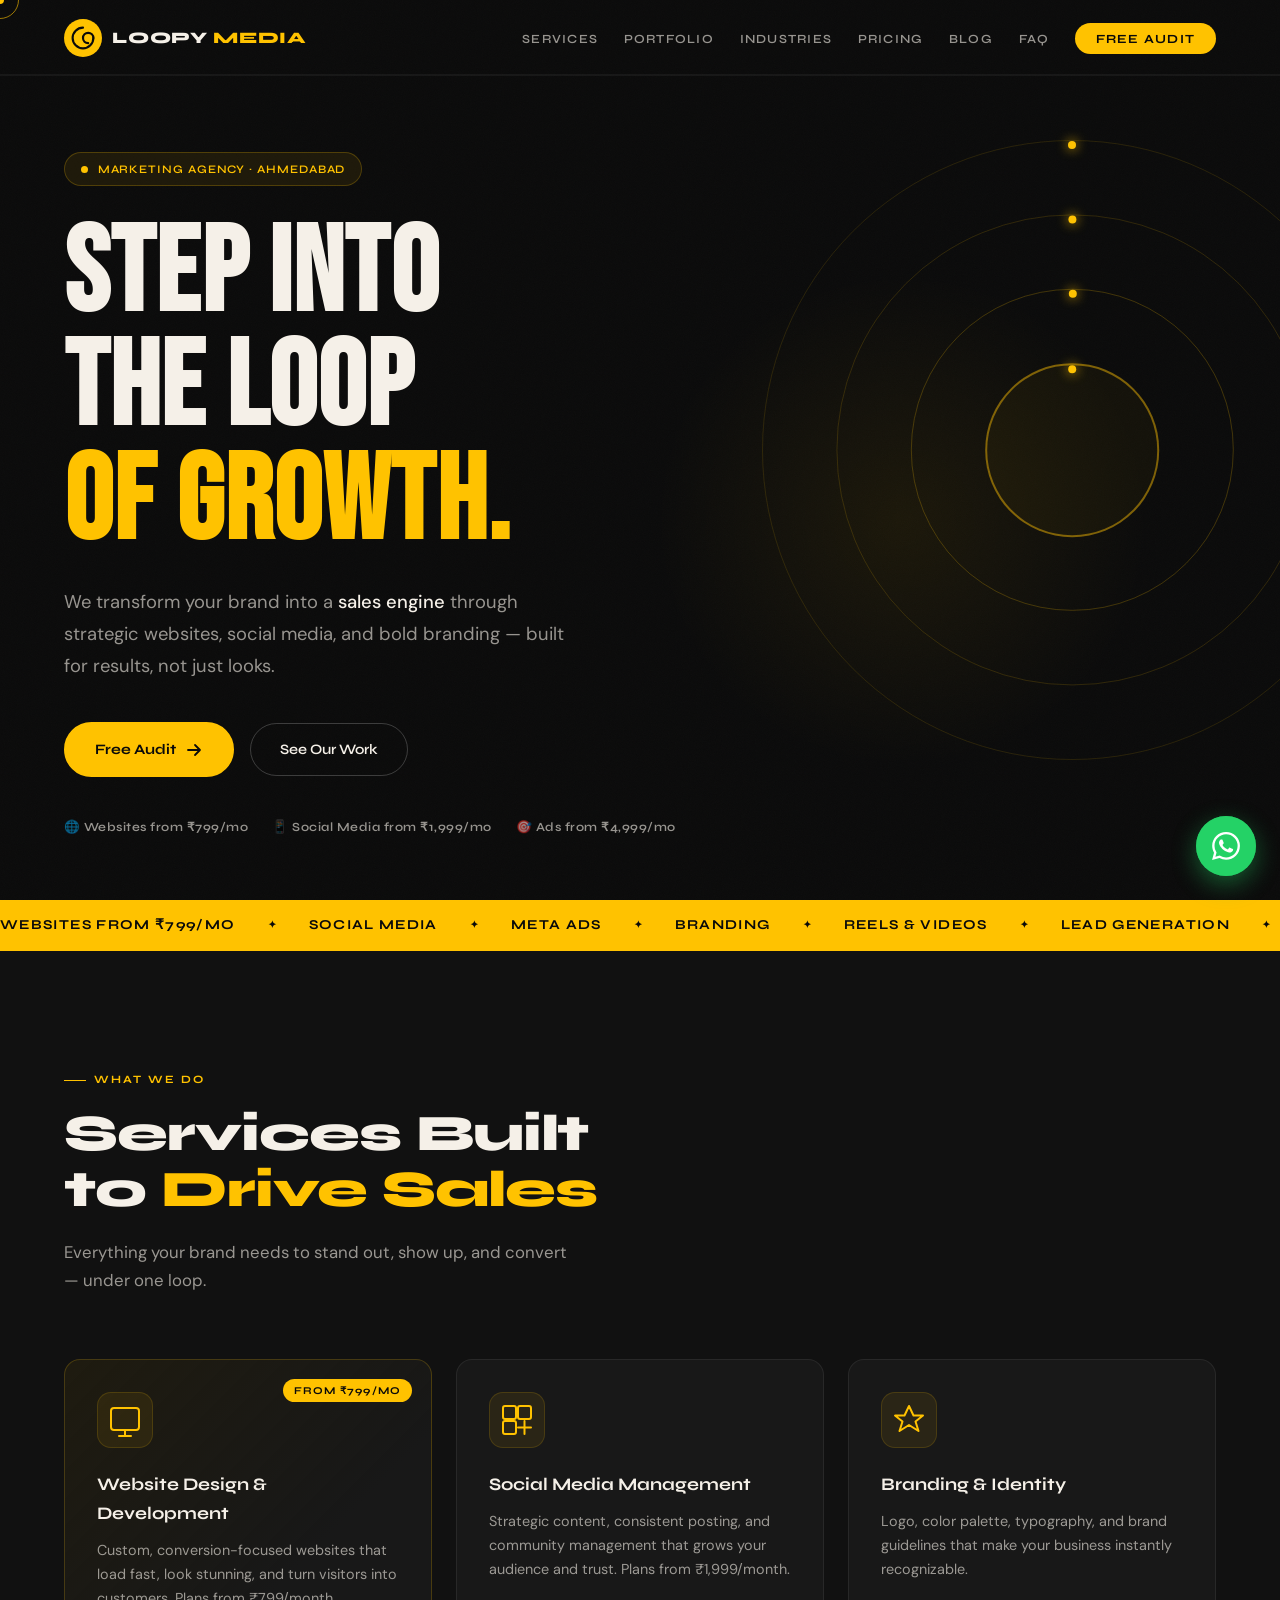
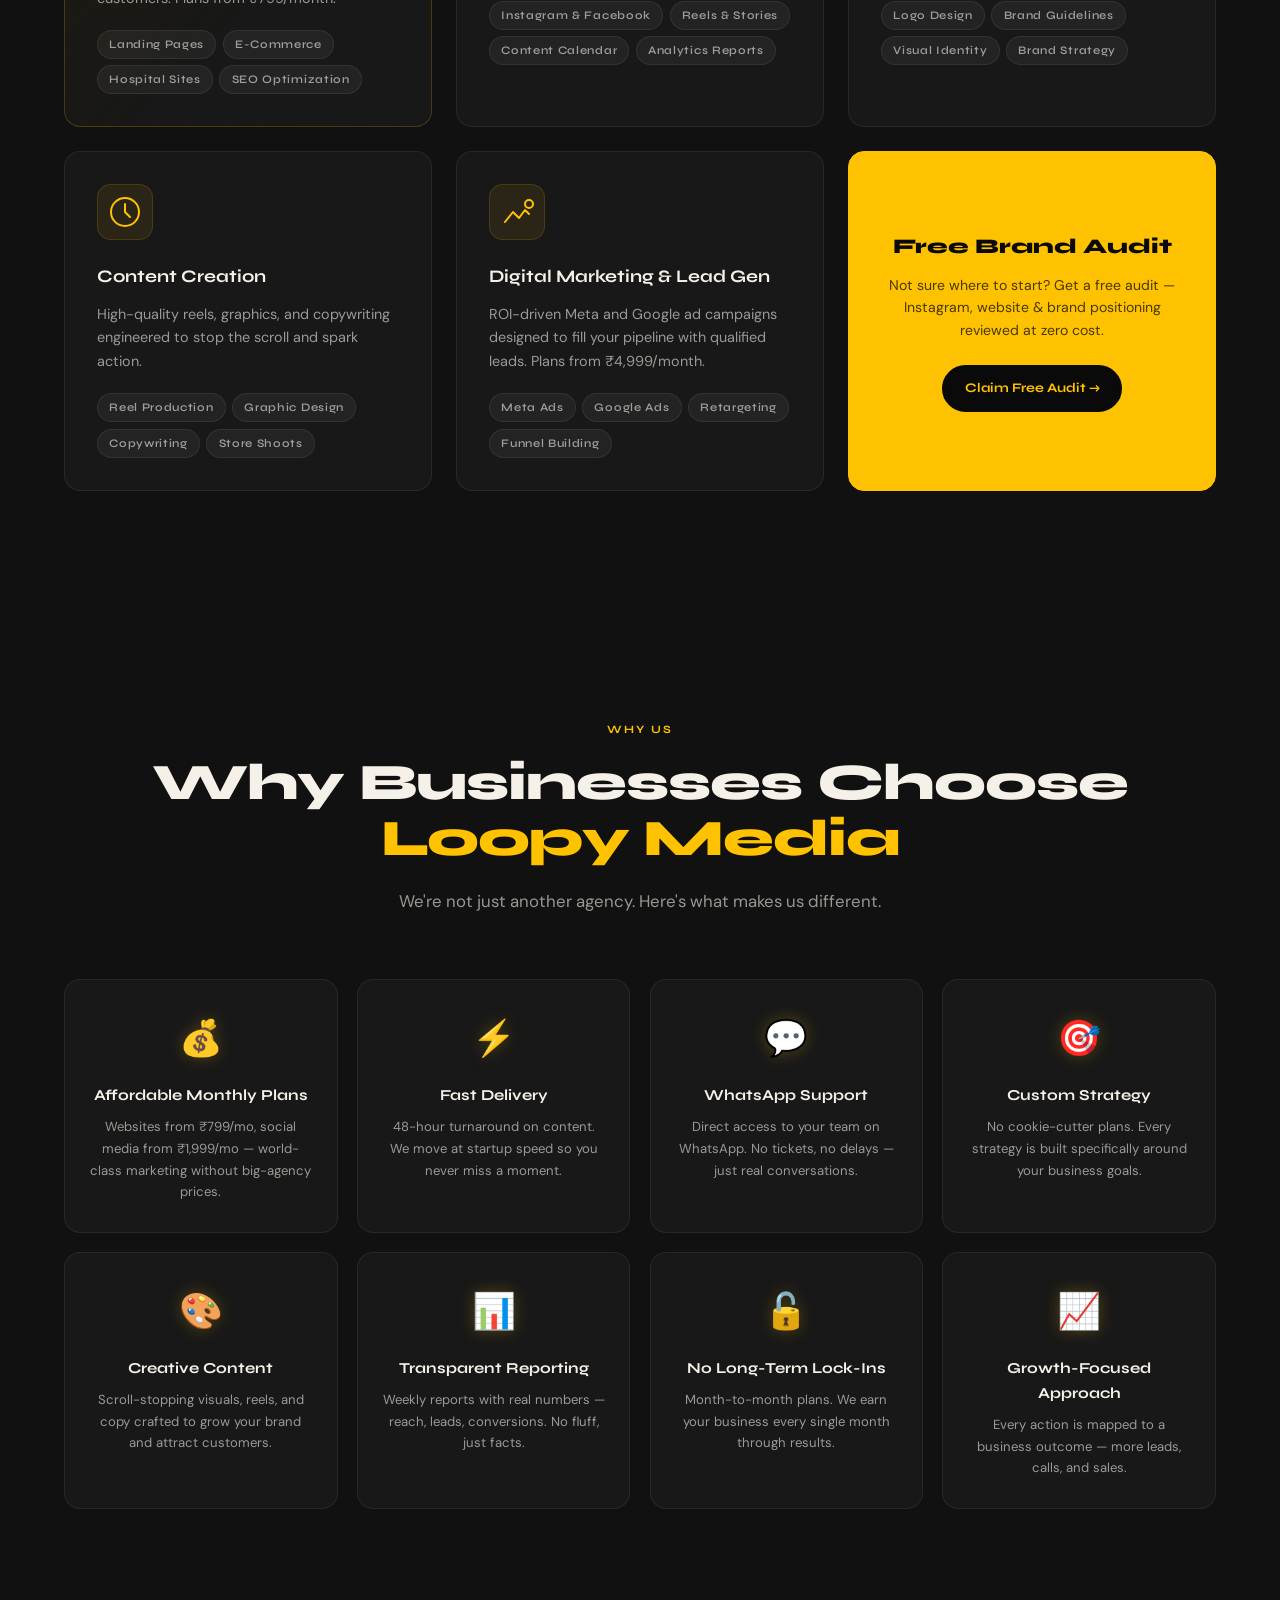
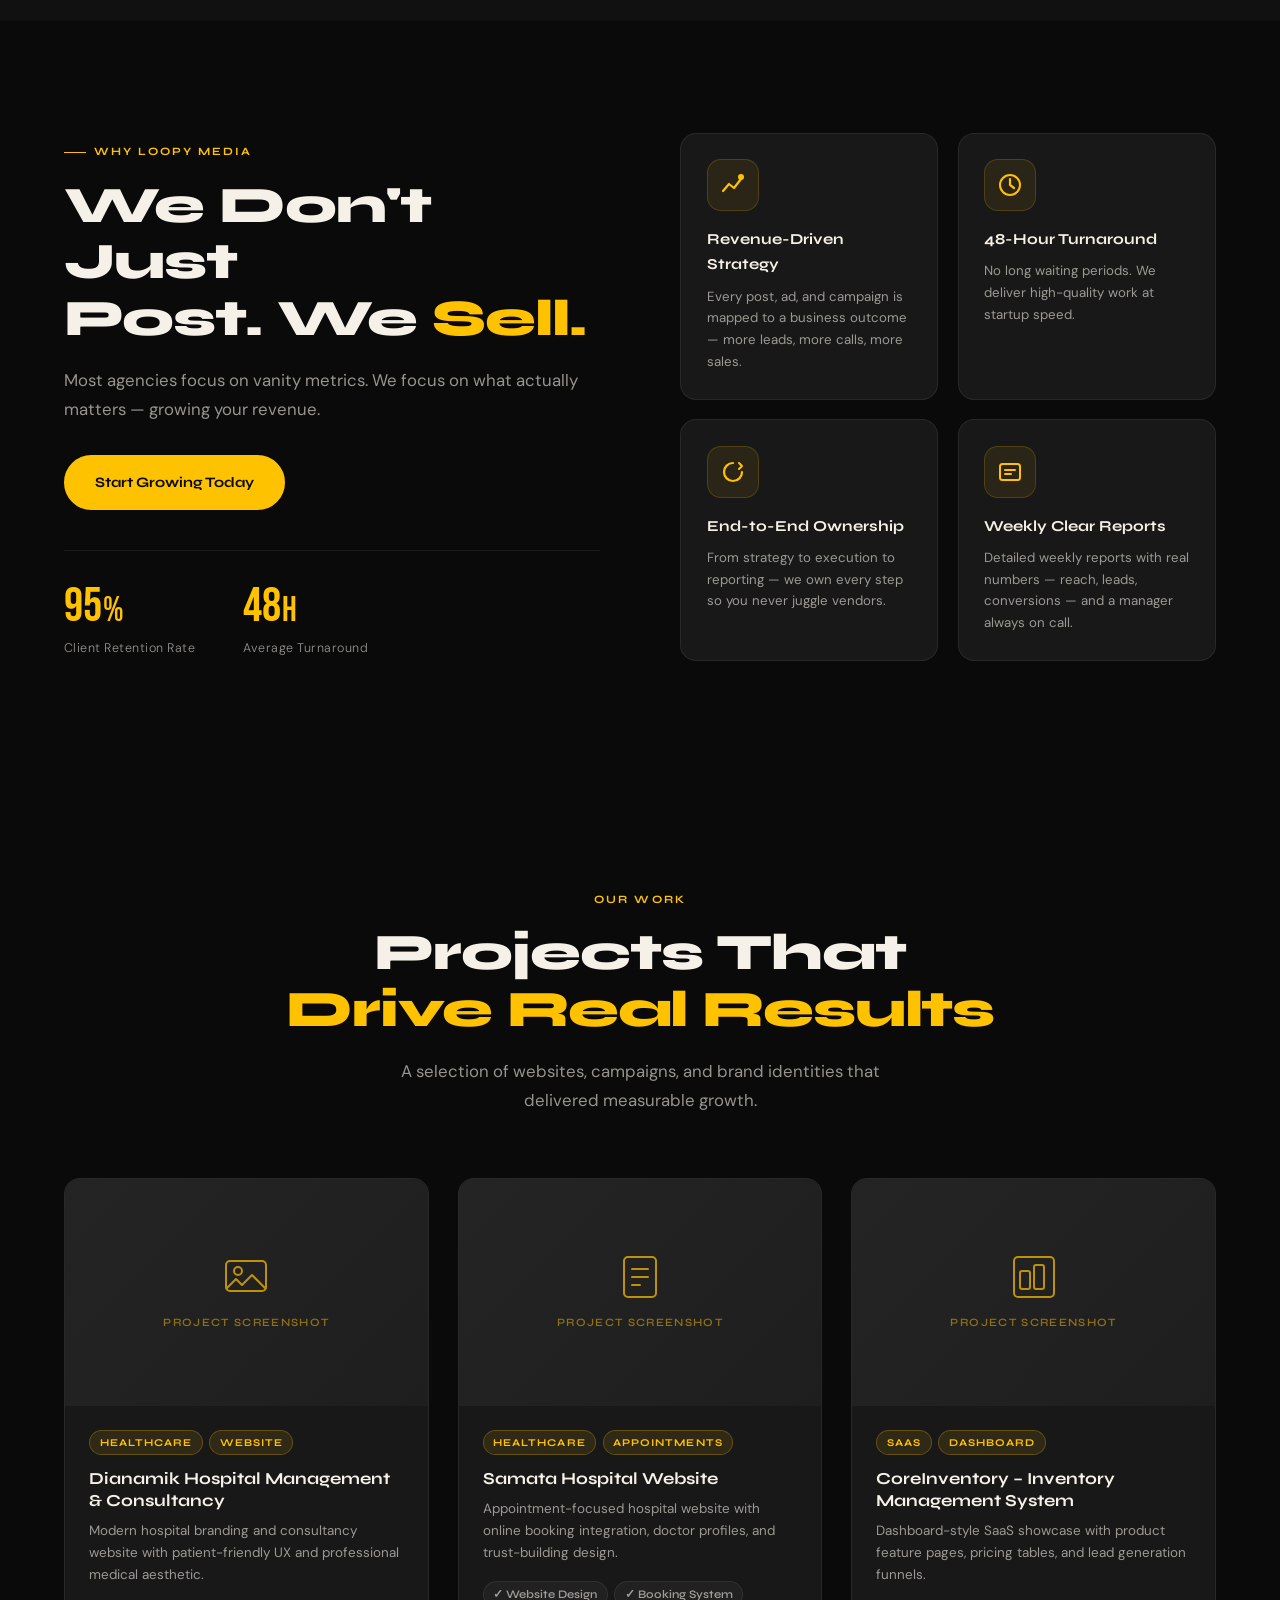
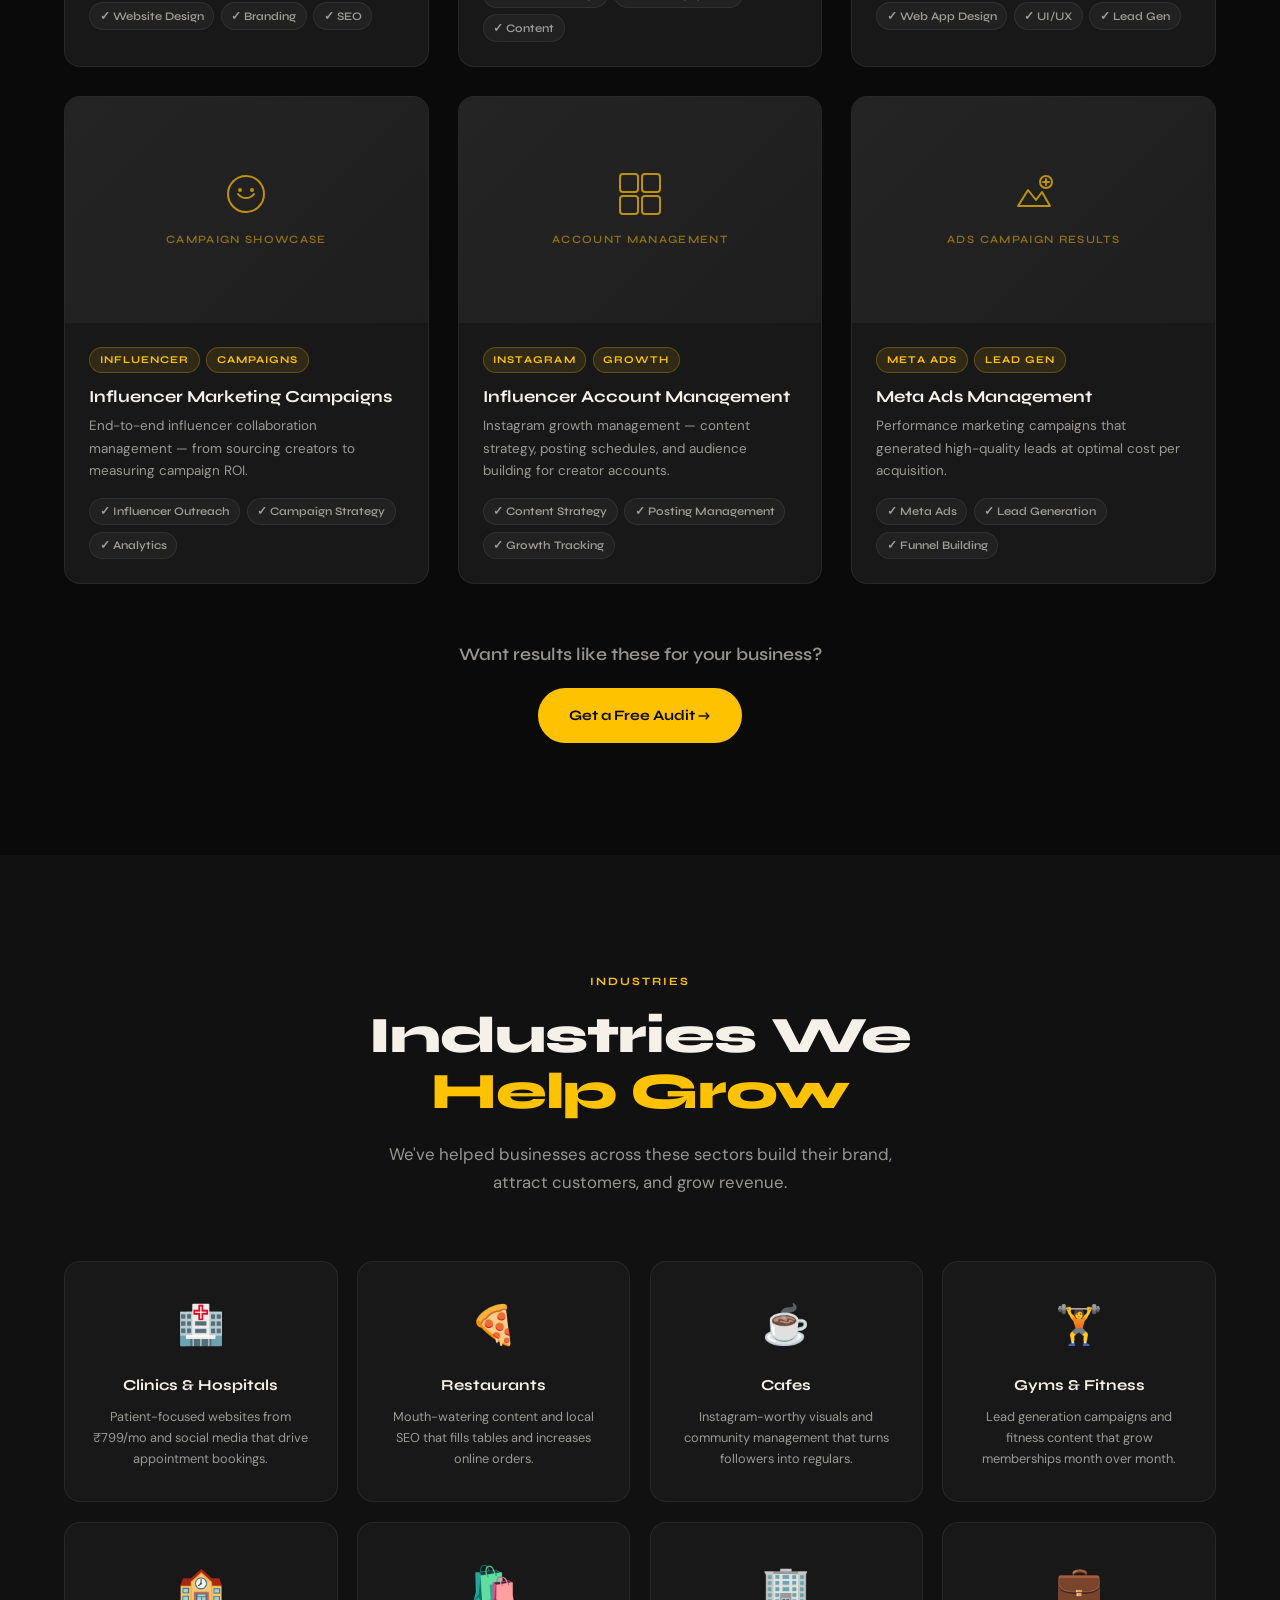
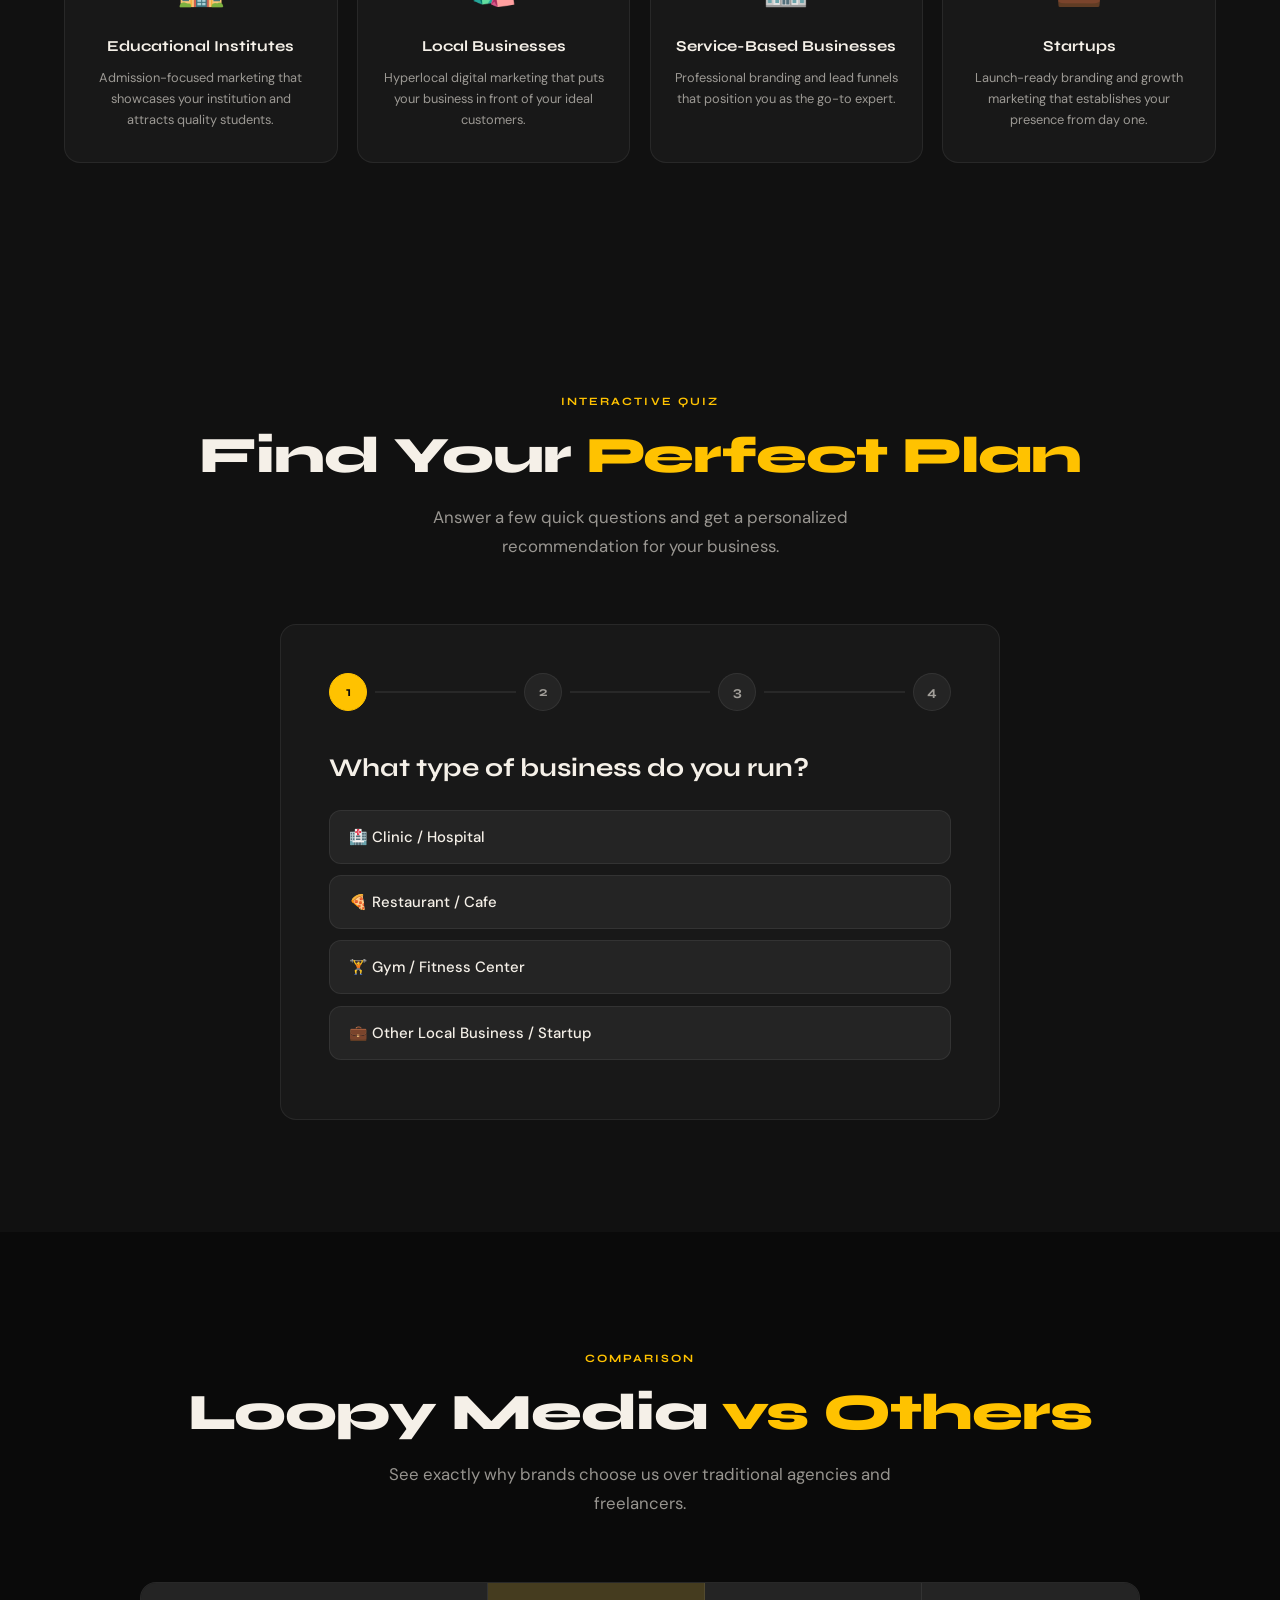
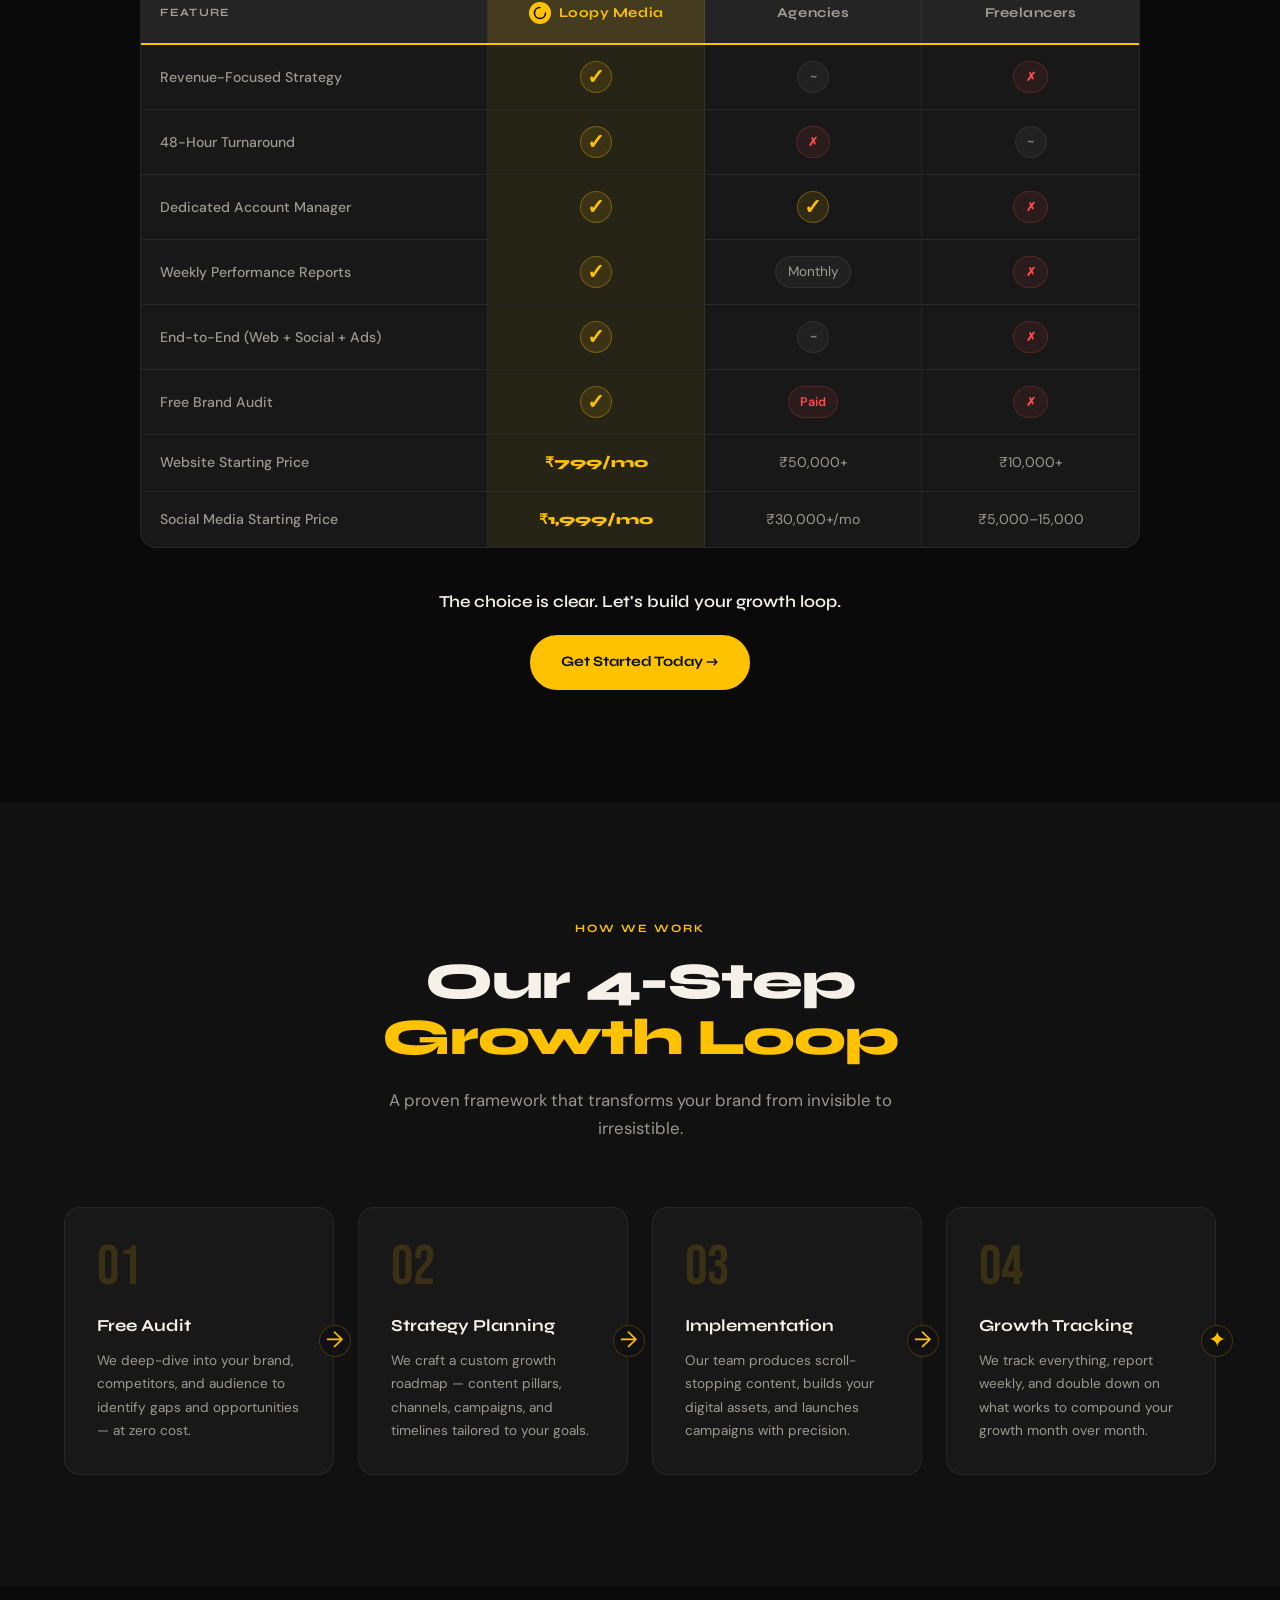
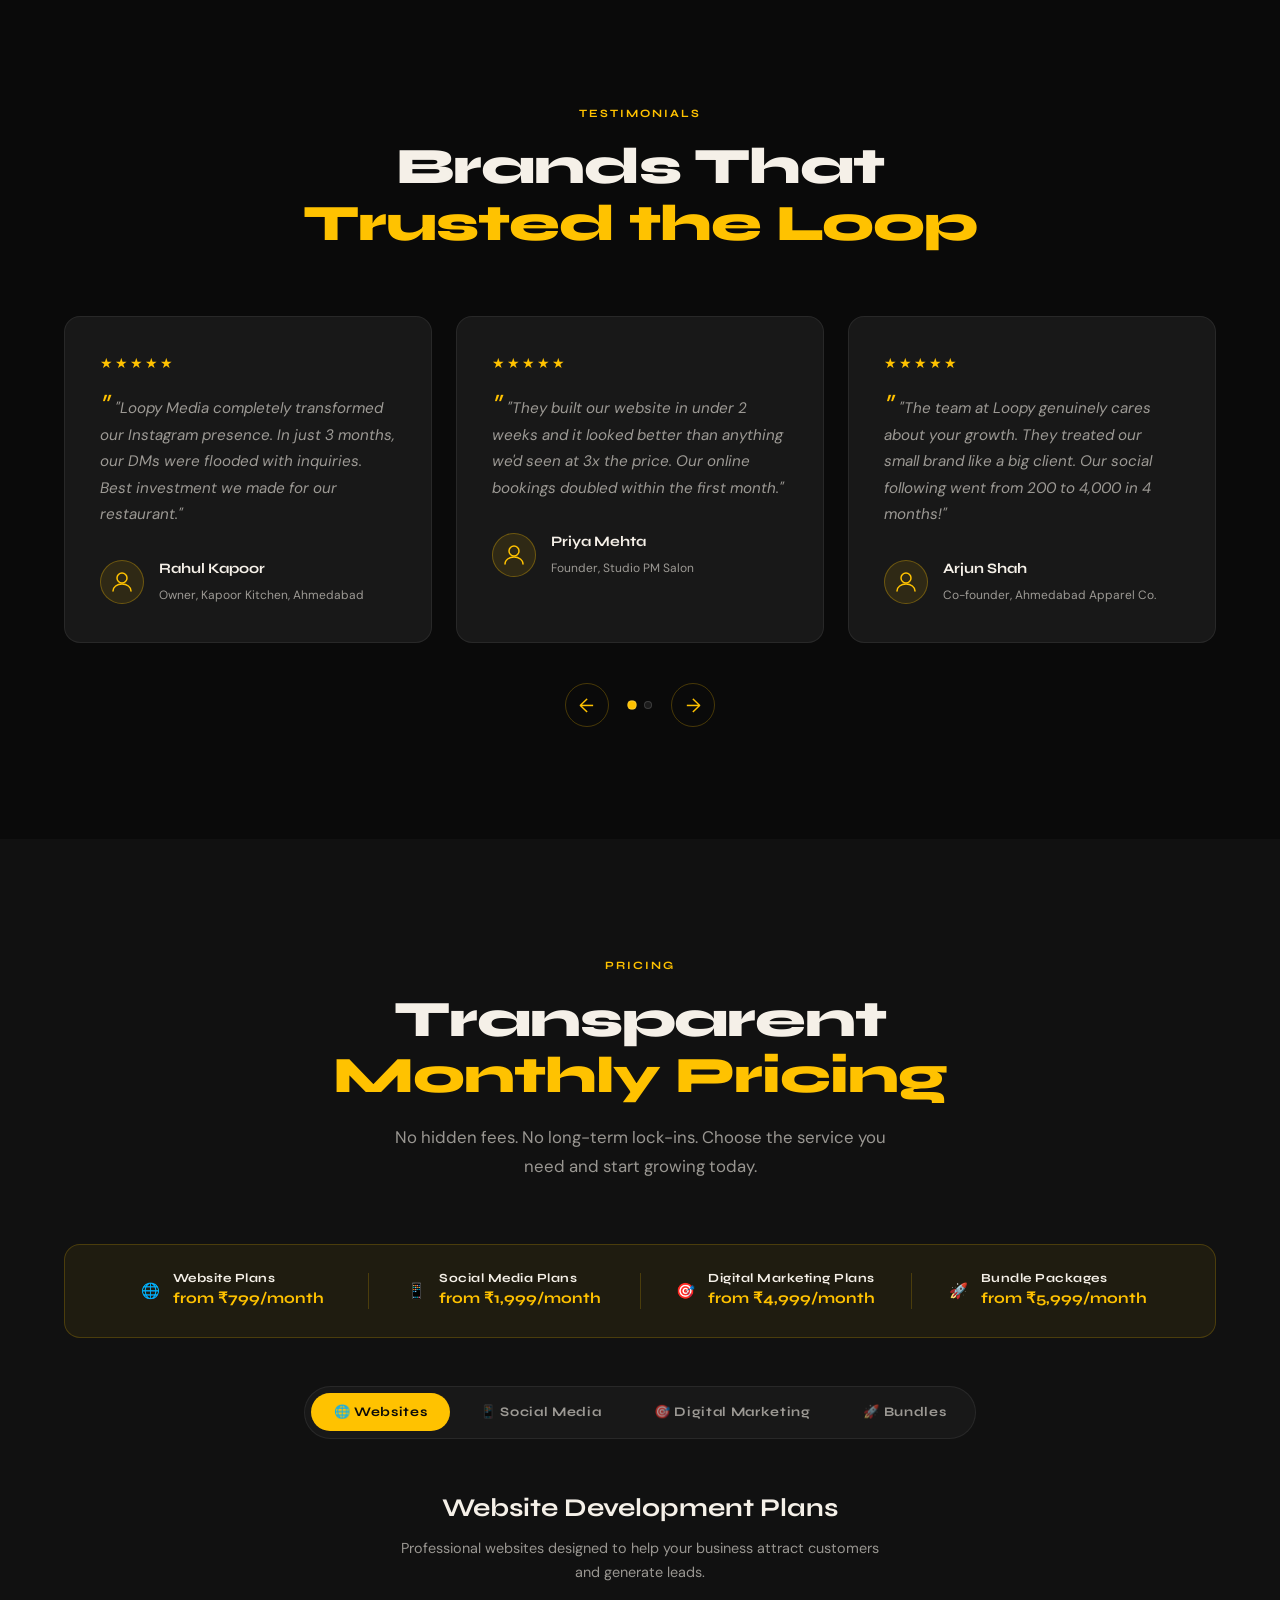
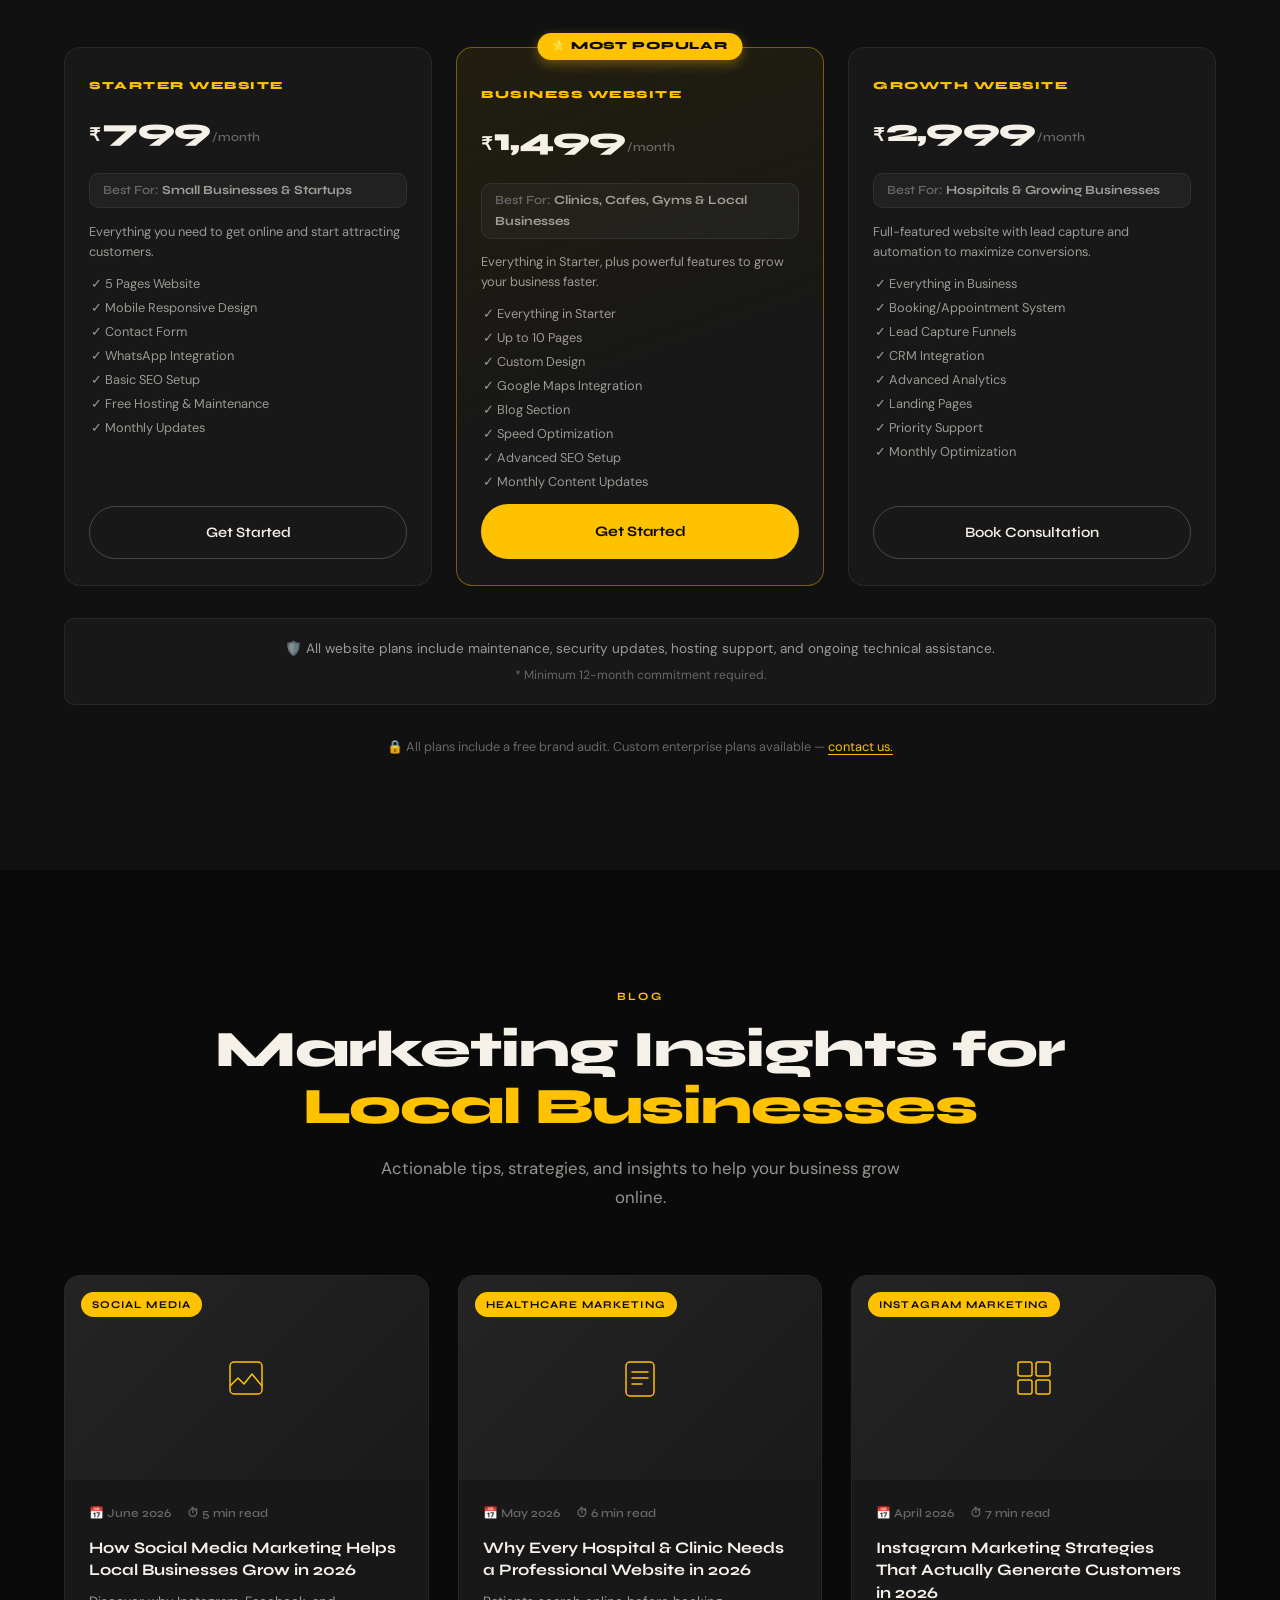
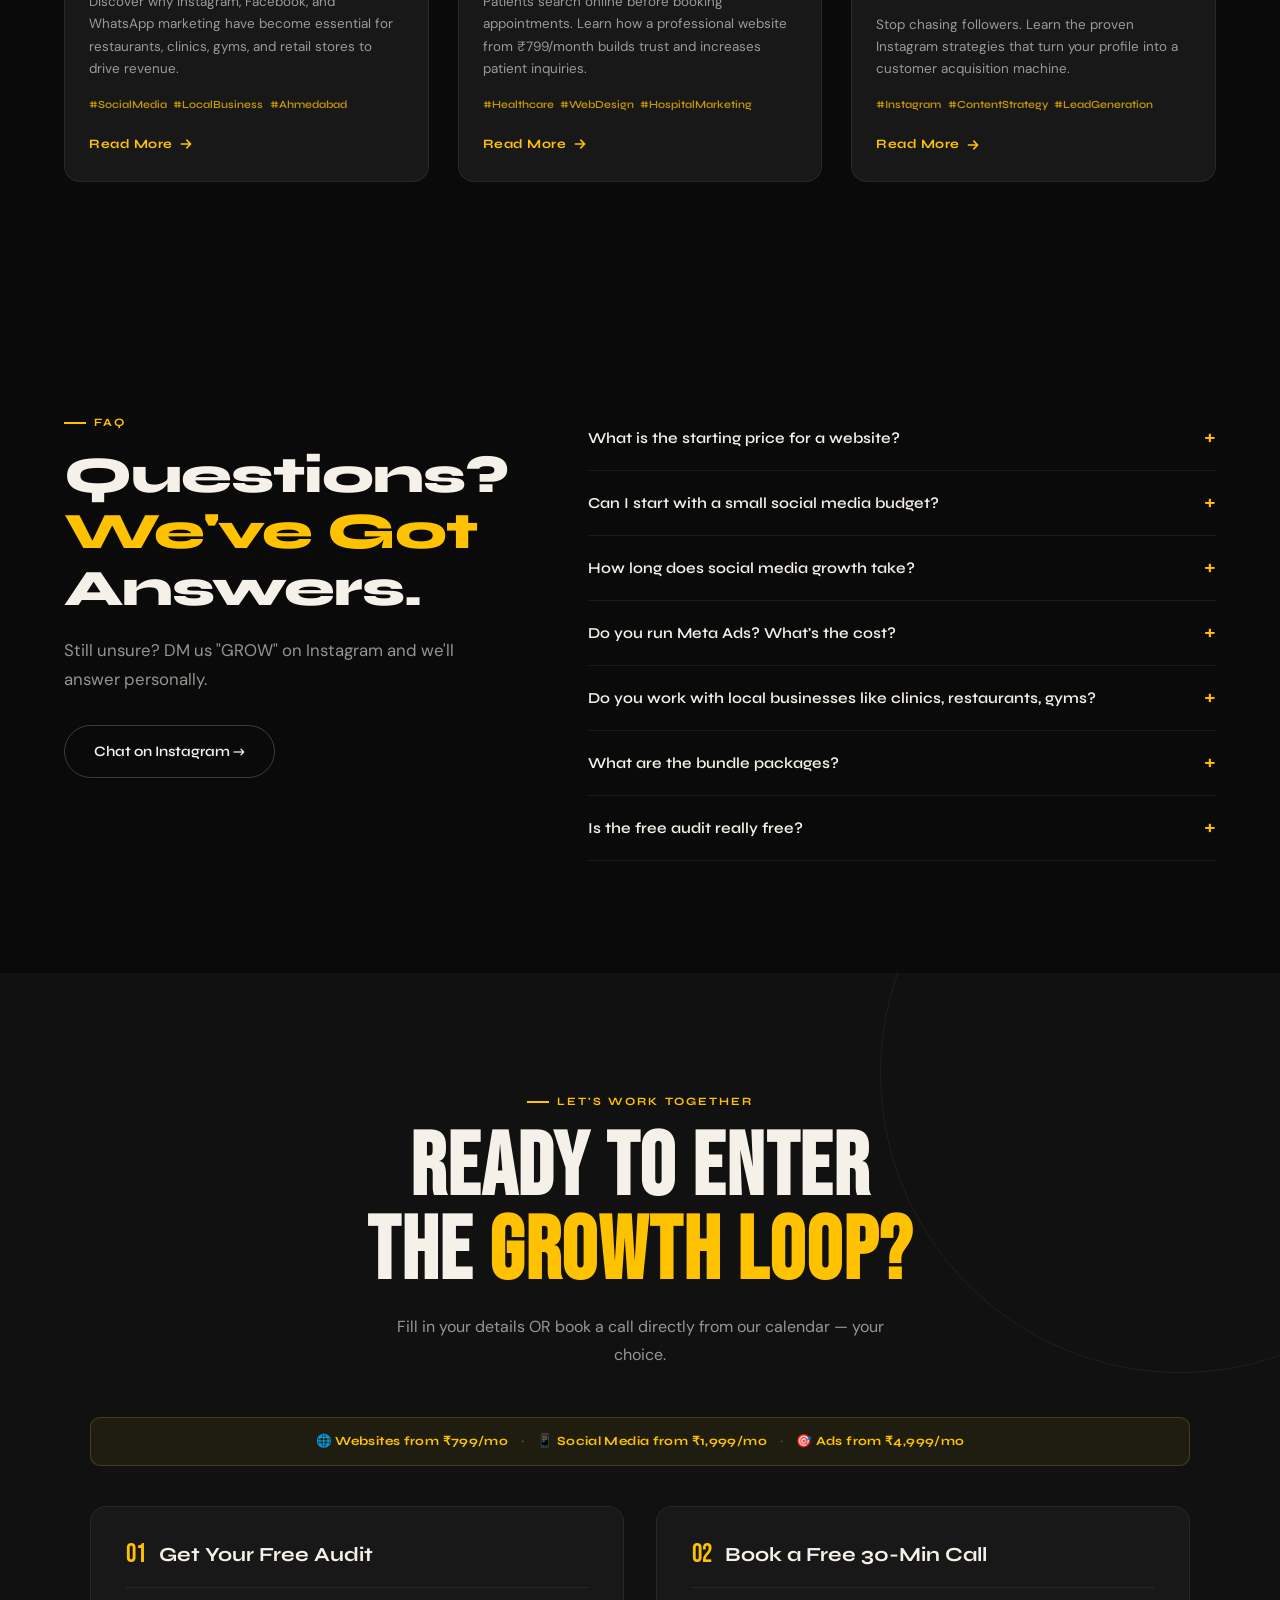
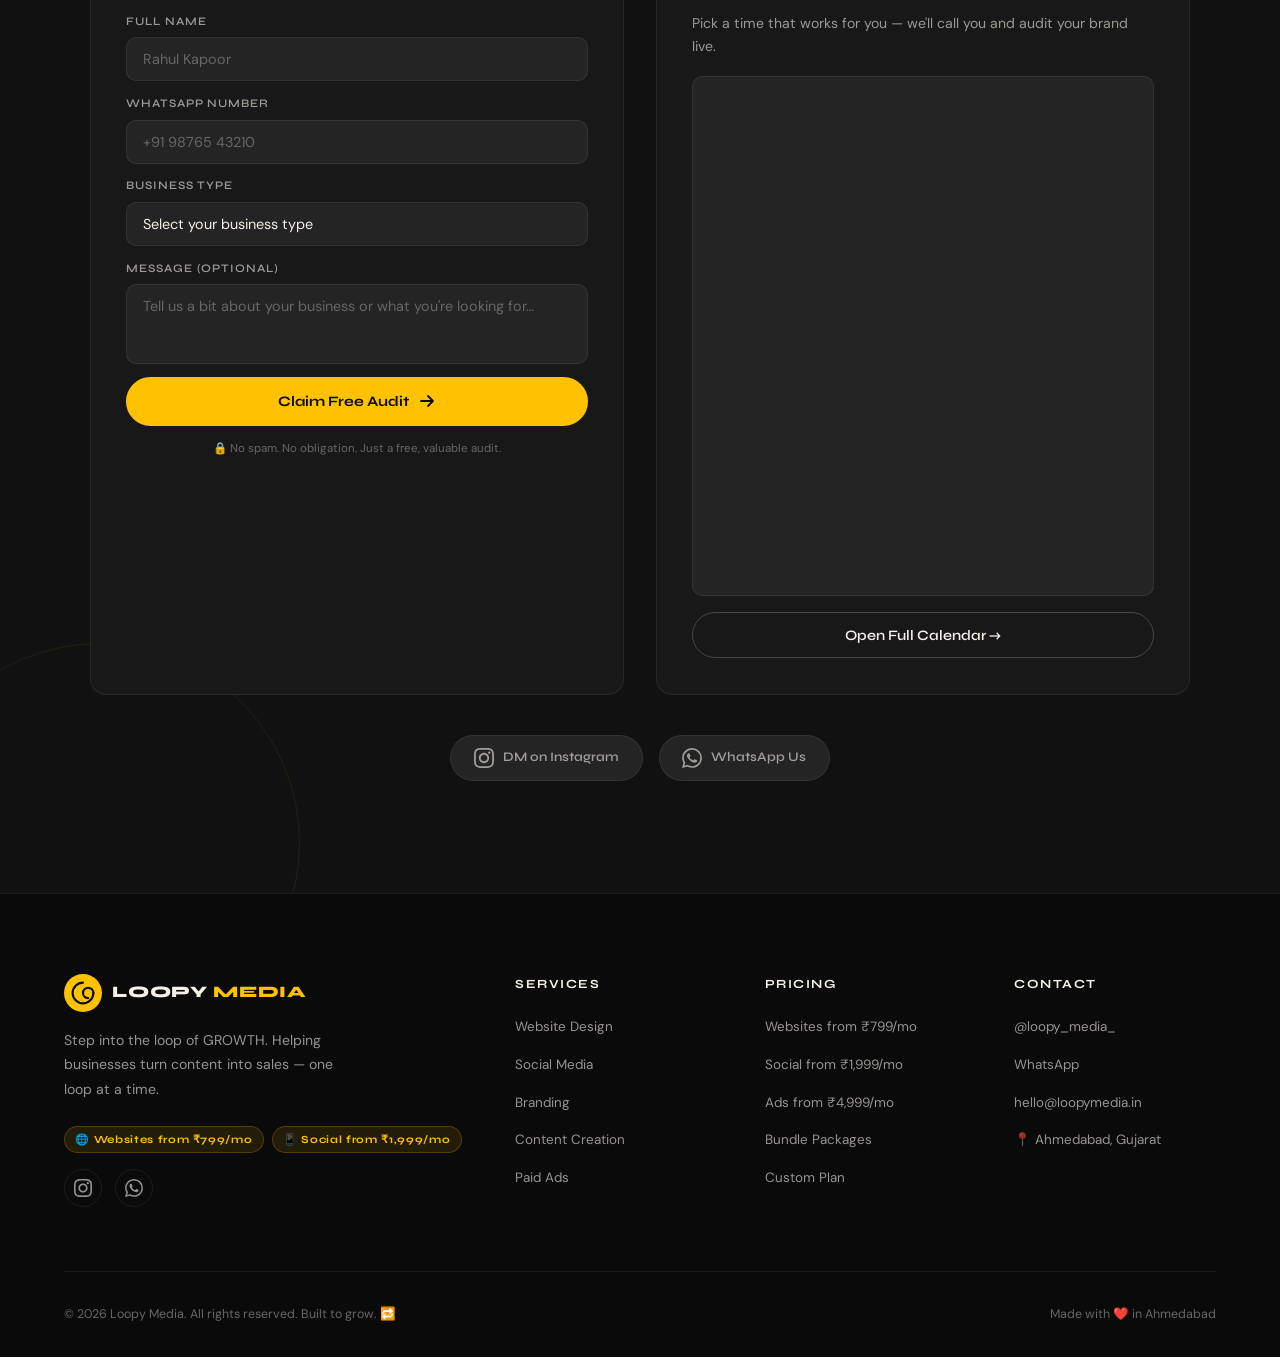
==== commit 989cd5a3: "web changes" ====
--- a/index.html
+++ b/index.html
@@ -3,26 +3,65 @@
 <head>
   <meta charset="UTF-8" />
   <meta name="viewport" content="width=device-width, initial-scale=1.0"/>
-  <meta name="description" content="Loopy Media – Step into the Loop of Growth. Marketing Agency in Ahmedabad offering Websites, Social Media & Branding."/>
-  <title>Loopy Media – Step into the Loop of Growth</title>
+  <title>Loopy Media – Social Media Marketing Agency in Ahmedabad | Websites, Branding & Growth</title>
+  <meta name="description" content="Loopy Media is Ahmedabad's leading digital marketing agency. Website plans from ₹799/mo, Social Media from ₹1,999/mo. Free brand audit for clinics, restaurants, gyms & local businesses."/>
+  <meta name="keywords" content="social media marketing Ahmedabad, digital marketing agency Ahmedabad, website design Ahmedabad, Meta Ads agency, Instagram marketing, local business marketing Gujarat"/>
+  <meta name="robots" content="index, follow"/>
+  <link rel="canonical" href="https://loopymedia.in/"/>
+
+  <!-- Open Graph -->
+  <meta property="og:type" content="website"/>
+  <meta property="og:url" content="https://loopymedia.in/"/>
+  <meta property="og:title" content="Loopy Media – Step into the Loop of Growth | Ahmedabad"/>
+  <meta property="og:description" content="Websites from ₹799/mo · Social Media from ₹1,999/mo · Free brand audit for local businesses in Ahmedabad."/>
+  <meta property="og:image" content="https://loopymedia.in/og-image.jpg"/>
+  <meta name="twitter:card" content="summary_large_image"/>
+  <meta name="twitter:title" content="Loopy Media – Marketing Agency Ahmedabad"/>
+  <meta name="twitter:description" content="Website & social media plans from ₹799/month. Free brand audit available."/>
+
+  <!-- Structured Data -->
+  <script type="application/ld+json">
+  {
+    "@context": "https://schema.org",
+    "@type": "MarketingAgency",
+    "name": "Loopy Media",
+    "url": "https://loopymedia.in",
+    "logo": "https://loopymedia.in/logo.png",
+    "description": "Digital marketing agency in Ahmedabad — website design from ₹799/mo, social media from ₹1,999/mo, Meta Ads from ₹4,999/mo.",
+    "address": { "@type": "PostalAddress", "addressLocality": "Ahmedabad", "addressRegion": "Gujarat", "addressCountry": "IN" },
+    "telephone": "+919484882220",
+    "email": "hello@loopymedia.in",
+    "sameAs": ["https://instagram.com/loopy_media_"]
+  }
+  </script>
+  <script type="application/ld+json">
+  {
+    "@context": "https://schema.org",
+    "@type": "FAQPage",
+    "mainEntity": [
+      {"@type":"Question","name":"How long does social media growth take?","acceptedAnswer":{"@type":"Answer","text":"Most clients see engagement improvements within 30 days. Leads and sales typically appear within 60–90 days."}},
+      {"@type":"Question","name":"Do you work with local businesses?","acceptedAnswer":{"@type":"Answer","text":"Yes — clinics, restaurants, gyms, cafes, and local businesses are our specialty."}},
+      {"@type":"Question","name":"What is the starting price for a website?","acceptedAnswer":{"@type":"Answer","text":"Website plans start from ₹799/month, which includes hosting, maintenance, and monthly updates."}},
+      {"@type":"Question","name":"Can I start with a small budget?","acceptedAnswer":{"@type":"Answer","text":"Yes. Social Media Starter plans begin at ₹1,999/month and website plans start at ₹799/month."}},
+      {"@type":"Question","name":"Do you run Meta Ads?","acceptedAnswer":{"@type":"Answer","text":"Yes. Digital marketing plans starting from ₹4,999/month include Meta Ads management."}}
+    ]
+  }
+  </script>
+
   <link rel="preconnect" href="https://fonts.googleapis.com"/>
   <link rel="preconnect" href="https://fonts.gstatic.com" crossorigin/>
   <link href="https://fonts.googleapis.com/css2?family=Bebas+Neue&family=Syne:wght@400;600;700;800&family=DM+Sans:ital,opsz,wght@0,9..40,300;0,9..40,400;0,9..40,500;1,9..40,300&display=swap" rel="stylesheet"/>
   <link rel="stylesheet" href="./styles.css"/>
-  <!-- Calendly -->
   <link href="https://assets.calendly.com/assets/external/widget.css" rel="stylesheet">
   <script src="https://assets.calendly.com/assets/external/widget.js" async></script>
   <meta name="google-site-verification" content="X2cZxEzYbvK49EIRUPl-InwTJg-uS8MWzOkoNJgKrpU" />
 </head>
 <body>
 
-  <!-- Custom Cursor -->
   <div class="cursor-dot" id="cursorDot"></div>
   <div class="cursor-ring" id="cursorRing"></div>
 
-  <!-- ═══════════════════════════════════════
-       NAVBAR
-  ═══════════════════════════════════════ -->
+  <!-- ═══ NAVBAR ═══ -->
   <nav id="navbar">
     <a href="#hero" class="nav-logo">
       <div class="logo-mark">
@@ -34,102 +73,88 @@
       </div>
       <span class="logo-text">LOOPY <span>MEDIA</span></span>
     </a>
-
     <ul class="nav-links" id="navLinks">
       <li><a href="#services">Services</a></li>
-      <li><a href="#why">Why Us</a></li>
-      <li><a href="#quiz">Quiz</a></li>
-      <li><a href="#compare">Compare</a></li>
+      <li><a href="#portfolio">Portfolio</a></li>
+      <li><a href="#industries">Industries</a></li>
       <li><a href="#pricing">Pricing</a></li>
-      <li><a href="#contact" class="nav-cta">Get Free Audit</a></li>
+      <li><a href="#blog">Blog</a></li>
+      <li><a href="#faq">FAQ</a></li>
+      <li><a href="#contact" class="nav-cta">Free Audit</a></li>
     </ul>
-
-    <button class="hamburger" id="hamburger" aria-label="Menu">
-      <span></span><span></span><span></span>
-    </button>
-
-    <!-- Animated line under navbar -->
+    <button class="hamburger" id="hamburger" aria-label="Menu"><span></span><span></span><span></span></button>
     <div class="nav-line"><div class="nav-line-fill" id="navLineFill"></div></div>
   </nav>
 
-  <!-- Mobile Menu -->
   <div class="mobile-menu" id="mobileMenu">
     <a href="#services" class="mob-link">Services</a>
-    <a href="#why" class="mob-link">Why Us</a>
-    <a href="#quiz" class="mob-link">Quiz</a>
-    <a href="#compare" class="mob-link">Compare</a>
-    <a href="#process" class="mob-link">Process</a>
-    <a href="#testimonials" class="mob-link">Testimonials</a>
+    <a href="#portfolio" class="mob-link">Portfolio</a>
+    <a href="#industries" class="mob-link">Industries</a>
     <a href="#pricing" class="mob-link">Pricing</a>
+    <a href="#quiz" class="mob-link">Find My Plan</a>
+    <a href="#blog" class="mob-link">Blog</a>
+    <a href="#faq" class="mob-link">FAQ</a>
     <a href="#contact" class="mob-cta">Get Free Audit →</a>
   </div>
 
-  <!-- ═══════════════════════════════════════
-       HERO
-  ═══════════════════════════════════════ -->
+  <!-- ═══ HERO ═══ -->
   <section id="hero">
     <div class="hero-bg-rings">
-      <div class="ring ring-1"></div>
-      <div class="ring ring-2"></div>
-      <div class="ring ring-3"></div>
-      <div class="ring ring-4"></div>
+      <div class="ring ring-1"></div><div class="ring ring-2"></div>
+      <div class="ring ring-3"></div><div class="ring ring-4"></div>
     </div>
     <div class="hero-noise"></div>
-
     <div class="hero-content">
       <div class="hero-badge reveal">
         <span class="badge-dot"></span>
         Marketing Agency · Ahmedabad
       </div>
-
       <h1 class="hero-title reveal reveal-d1">
-        Step Into<br/>
-        The Loop<br/>
-        <span class="hero-title-accent">Of Growth.</span>
+        Step Into<br/>The Loop<br/><span class="hero-title-accent">Of Growth.</span>
       </h1>
-
       <p class="hero-sub reveal reveal-d2">
         We transform your brand into a <strong>sales engine</strong> through strategic websites,
         social media, and bold branding — built for results, not just looks.
       </p>
-
       <div class="hero-actions reveal reveal-d3">
         <a href="#contact" class="btn-primary">
-           Free Audit
+          Free Audit
           <svg width="18" height="18" viewBox="0 0 18 18" fill="none"><path d="M3 9H15M15 9L10 4M15 9L10 14" stroke="currentColor" stroke-width="1.8" stroke-linecap="round" stroke-linejoin="round"/></svg>
         </a>
-        <a href="#services" class="btn-ghost">See Our Work</a>
-      </div>
-    </div>
-  </section>
-
-  <!-- ═══════════════════════════════════════
-       TICKER / MARQUEE
-  ═══════════════════════════════════════ -->
+        <a href="#portfolio" class="btn-ghost">See Our Work</a>
+      </div>
+      <!-- Updated price anchors -->
+      <div class="hero-trust reveal reveal-d4">
+        <span>🌐 Websites from ₹799/mo</span>
+        <span>📱 Social Media from ₹1,999/mo</span>
+        <span>🎯 Ads from ₹4,999/mo</span>
+      </div>
+    </div>
+  </section>
+
+  <!-- ═══ TICKER ═══ -->
   <div class="ticker-wrap">
     <div class="ticker-track">
-      <span>Websites</span><span class="ticker-dot">✦</span>
+      <span>Websites from ₹799/mo</span><span class="ticker-dot">✦</span>
       <span>Social Media</span><span class="ticker-dot">✦</span>
+      <span>Meta Ads</span><span class="ticker-dot">✦</span>
       <span>Branding</span><span class="ticker-dot">✦</span>
-      <span>Content Strategy</span><span class="ticker-dot">✦</span>
-      <span>Growth Marketing</span><span class="ticker-dot">✦</span>
-      <span>SEO</span><span class="ticker-dot">✦</span>
       <span>Reels &amp; Videos</span><span class="ticker-dot">✦</span>
       <span>Lead Generation</span><span class="ticker-dot">✦</span>
-      <span>Websites</span><span class="ticker-dot">✦</span>
+      <span>SEO</span><span class="ticker-dot">✦</span>
+      <span>Growth Marketing</span><span class="ticker-dot">✦</span>
+      <span>Websites from ₹799/mo</span><span class="ticker-dot">✦</span>
       <span>Social Media</span><span class="ticker-dot">✦</span>
+      <span>Meta Ads</span><span class="ticker-dot">✦</span>
       <span>Branding</span><span class="ticker-dot">✦</span>
-      <span>Content Strategy</span><span class="ticker-dot">✦</span>
-      <span>Growth Marketing</span><span class="ticker-dot">✦</span>
-      <span>SEO</span><span class="ticker-dot">✦</span>
       <span>Reels &amp; Videos</span><span class="ticker-dot">✦</span>
       <span>Lead Generation</span><span class="ticker-dot">✦</span>
+      <span>SEO</span><span class="ticker-dot">✦</span>
+      <span>Growth Marketing</span><span class="ticker-dot">✦</span>
     </div>
   </div>
 
-  <!-- ═══════════════════════════════════════
-       SERVICES
-  ═══════════════════════════════════════ -->
+  <!-- ═══ SERVICES ═══ -->
   <section id="services">
     <div class="container">
       <div class="section-header">
@@ -137,83 +162,42 @@
         <h2 class="section-title">Services Built<br/>to <span>Drive Sales</span></h2>
         <p class="section-sub">Everything your brand needs to stand out, show up, and convert — under one loop.</p>
       </div>
-
       <div class="services-grid">
         <div class="service-card sc-featured reveal">
-          <div class="sc-icon">
-            <svg width="36" height="36" viewBox="0 0 36 36" fill="none"><rect x="4" y="6" width="28" height="22" rx="3" stroke="currentColor" stroke-width="2"/><path d="M12 34H24M18 28V34" stroke="currentColor" stroke-width="2" stroke-linecap="round"/></svg>
-          </div>
+          <div class="sc-icon"><svg width="36" height="36" viewBox="0 0 36 36" fill="none"><rect x="4" y="6" width="28" height="22" rx="3" stroke="currentColor" stroke-width="2"/><path d="M12 34H24M18 28V34" stroke="currentColor" stroke-width="2" stroke-linecap="round"/></svg></div>
           <h3>Website Design &amp; Development</h3>
-          <p>Custom, conversion-focused websites that load fast, look stunning, and turn visitors into customers.</p>
-          <ul class="sc-list">
-            <li>Landing Pages</li>
-            <li>E-Commerce</li>
-            <li>Portfolio Sites</li>
-            <li>SEO Optimization</li>
-          </ul>
-          <span class="sc-tag">Most Popular</span>
-        </div>
-
+          <p>Custom, conversion-focused websites that load fast, look stunning, and turn visitors into customers. Plans from ₹799/month.</p>
+          <ul class="sc-list"><li>Landing Pages</li><li>E-Commerce</li><li>Hospital Sites</li><li>SEO Optimization</li></ul>
+          <span class="sc-tag">From ₹799/mo</span>
+        </div>
         <div class="service-card reveal reveal-d1">
-          <div class="sc-icon">
-            <svg width="36" height="36" viewBox="0 0 36 36" fill="none"><rect x="4" y="4" width="13" height="13" rx="2" stroke="currentColor" stroke-width="2"/><rect x="19" y="4" width="13" height="13" rx="2" stroke="currentColor" stroke-width="2"/><rect x="4" y="19" width="13" height="13" rx="2" stroke="currentColor" stroke-width="2"/><path d="M19 25.5H32M25.5 19V32" stroke="currentColor" stroke-width="2" stroke-linecap="round"/></svg>
-          </div>
+          <div class="sc-icon"><svg width="36" height="36" viewBox="0 0 36 36" fill="none"><rect x="4" y="4" width="13" height="13" rx="2" stroke="currentColor" stroke-width="2"/><rect x="19" y="4" width="13" height="13" rx="2" stroke="currentColor" stroke-width="2"/><rect x="4" y="19" width="13" height="13" rx="2" stroke="currentColor" stroke-width="2"/><path d="M19 25.5H32M25.5 19V32" stroke="currentColor" stroke-width="2" stroke-linecap="round"/></svg></div>
           <h3>Social Media Management</h3>
-          <p>Strategic content, consistent posting, and community management that grows your audience and trust.</p>
-          <ul class="sc-list">
-            <li>Instagram &amp; Facebook</li>
-            <li>Content Calendar</li>
-            <li>Reels &amp; Stories</li>
-            <li>Analytics Reports</li>
-          </ul>
-        </div>
-
+          <p>Strategic content, consistent posting, and community management that grows your audience and trust. Plans from ₹1,999/month.</p>
+          <ul class="sc-list"><li>Instagram &amp; Facebook</li><li>Reels &amp; Stories</li><li>Content Calendar</li><li>Analytics Reports</li></ul>
+        </div>
         <div class="service-card reveal reveal-d2">
-          <div class="sc-icon">
-            <svg width="36" height="36" viewBox="0 0 36 36" fill="none"><path d="M18 4L22.5 13.5H32L24.5 19.5L27.5 29L18 23L8.5 29L11.5 19.5L4 13.5H13.5L18 4Z" stroke="currentColor" stroke-width="2" stroke-linejoin="round"/></svg>
-          </div>
+          <div class="sc-icon"><svg width="36" height="36" viewBox="0 0 36 36" fill="none"><path d="M18 4L22.5 13.5H32L24.5 19.5L27.5 29L18 23L8.5 29L11.5 19.5L4 13.5H13.5L18 4Z" stroke="currentColor" stroke-width="2" stroke-linejoin="round"/></svg></div>
           <h3>Branding &amp; Identity</h3>
           <p>Logo, color palette, typography, and brand guidelines that make your business instantly recognizable.</p>
-          <ul class="sc-list">
-            <li>Logo Design</li>
-            <li>Brand Guidelines</li>
-            <li>Visual Identity</li>
-            <li>Brand Strategy</li>
-          </ul>
-        </div>
-
+          <ul class="sc-list"><li>Logo Design</li><li>Brand Guidelines</li><li>Visual Identity</li><li>Brand Strategy</li></ul>
+        </div>
         <div class="service-card reveal reveal-d3">
-          <div class="sc-icon">
-            <svg width="36" height="36" viewBox="0 0 36 36" fill="none"><circle cx="18" cy="18" r="14" stroke="currentColor" stroke-width="2"/><path d="M18 10V18L23 23" stroke="currentColor" stroke-width="2" stroke-linecap="round"/></svg>
-          </div>
+          <div class="sc-icon"><svg width="36" height="36" viewBox="0 0 36 36" fill="none"><circle cx="18" cy="18" r="14" stroke="currentColor" stroke-width="2"/><path d="M18 10V18L23 23" stroke="currentColor" stroke-width="2" stroke-linecap="round"/></svg></div>
           <h3>Content Creation</h3>
           <p>High-quality reels, graphics, and copywriting engineered to stop the scroll and spark action.</p>
-          <ul class="sc-list">
-            <li>Reel Production</li>
-            <li>Graphic Design</li>
-            <li>Copywriting</li>
-            <li>Store Shoots</li>
-          </ul>
-        </div>
-
+          <ul class="sc-list"><li>Reel Production</li><li>Graphic Design</li><li>Copywriting</li><li>Store Shoots</li></ul>
+        </div>
         <div class="service-card reveal reveal-d4">
-          <div class="sc-icon">
-            <svg width="36" height="36" viewBox="0 0 36 36" fill="none"><path d="M6 28L14 18L20 24L26 16L30 20" stroke="currentColor" stroke-width="2" stroke-linecap="round" stroke-linejoin="round"/><circle cx="30" cy="10" r="4" stroke="currentColor" stroke-width="2"/></svg>
-          </div>
-          <h3>Paid Ads &amp; Lead Gen</h3>
-          <p>ROI-driven Meta and Google ad campaigns designed to fill your pipeline with qualified leads.</p>
-          <ul class="sc-list">
-            <li>Meta Ads</li>
-            <li>Google Ads</li>
-            <li>Retargeting</li>
-            <li>Funnel Building</li>
-          </ul>
-        </div>
-
+          <div class="sc-icon"><svg width="36" height="36" viewBox="0 0 36 36" fill="none"><path d="M6 28L14 18L20 24L26 16L30 20" stroke="currentColor" stroke-width="2" stroke-linecap="round" stroke-linejoin="round"/><circle cx="30" cy="10" r="4" stroke="currentColor" stroke-width="2"/></svg></div>
+          <h3>Digital Marketing &amp; Lead Gen</h3>
+          <p>ROI-driven Meta and Google ad campaigns designed to fill your pipeline with qualified leads. Plans from ₹4,999/month.</p>
+          <ul class="sc-list"><li>Meta Ads</li><li>Google Ads</li><li>Retargeting</li><li>Funnel Building</li></ul>
+        </div>
         <div class="service-card sc-audit reveal reveal-d5">
           <div class="audit-inner">
             <h3>Free Brand Audit</h3>
-            <p>Not sure where to start? DM us "GROW" and we'll audit your brand for free — no strings attached.</p>
+            <p>Not sure where to start? Get a free audit — Instagram, website &amp; brand positioning reviewed at zero cost.</p>
             <a href="#contact" class="btn-primary btn-sm">Claim Free Audit →</a>
           </div>
         </div>
@@ -221,81 +205,119 @@
     </div>
   </section>
 
-  <!-- ═══════════════════════════════════════
-       WHY LOOPY MEDIA
-  ═══════════════════════════════════════ -->
+  <!-- ═══ WHY CHOOSE US — icon cards ═══ -->
+  <section id="why-choose" class="why-choose-section">
+    <div class="container">
+      <div class="section-header centered">
+        <span class="section-label">Why Us</span>
+        <h2 class="section-title">Why Businesses Choose<br/><span>Loopy Media</span></h2>
+        <p class="section-sub">We're not just another agency. Here's what makes us different.</p>
+      </div>
+      <div class="wc-grid">
+        <div class="wc-card reveal"><div class="wc-card-icon">💰</div><h4>Affordable Monthly Plans</h4><p>Websites from ₹799/mo, social media from ₹1,999/mo — world-class marketing without big-agency prices.</p></div>
+        <div class="wc-card reveal reveal-d1"><div class="wc-card-icon">⚡</div><h4>Fast Delivery</h4><p>48-hour turnaround on content. We move at startup speed so you never miss a moment.</p></div>
+        <div class="wc-card reveal reveal-d2"><div class="wc-card-icon">💬</div><h4>WhatsApp Support</h4><p>Direct access to your team on WhatsApp. No tickets, no delays — just real conversations.</p></div>
+        <div class="wc-card reveal reveal-d3"><div class="wc-card-icon">🎯</div><h4>Custom Strategy</h4><p>No cookie-cutter plans. Every strategy is built specifically around your business goals.</p></div>
+        <div class="wc-card reveal"><div class="wc-card-icon">🎨</div><h4>Creative Content</h4><p>Scroll-stopping visuals, reels, and copy crafted to grow your brand and attract customers.</p></div>
+        <div class="wc-card reveal reveal-d1"><div class="wc-card-icon">📊</div><h4>Transparent Reporting</h4><p>Weekly reports with real numbers — reach, leads, conversions. No fluff, just facts.</p></div>
+        <div class="wc-card reveal reveal-d2"><div class="wc-card-icon">🔓</div><h4>No Long-Term Lock-Ins</h4><p>Month-to-month plans. We earn your business every single month through results.</p></div>
+        <div class="wc-card reveal reveal-d3"><div class="wc-card-icon">📈</div><h4>Growth-Focused Approach</h4><p>Every action is mapped to a business outcome — more leads, calls, and sales.</p></div>
+      </div>
+    </div>
+  </section>
+
+  <!-- ═══ WHY LOOPY (detail) ═══ -->
   <section id="why" class="why-section">
     <div class="container">
       <div class="why-grid">
         <div class="why-left">
           <span class="section-label">Why Loopy Media</span>
           <h2 class="section-title">We Don't Just<br/>Post. We <span>Sell.</span></h2>
-          <p class="section-sub">Most agencies focus on vanity metrics. We focus on what actually matters — growing your business and increasing revenue.</p>
+          <p class="section-sub">Most agencies focus on vanity metrics. We focus on what actually matters — growing your revenue.</p>
           <a href="#contact" class="btn-primary">Start Growing Today</a>
-
           <div class="why-numbers">
-            <div class="why-num">
-              <div class="wn-row">
-                <span class="wn-val counter" data-target="95">0</span><span class="wn-unit">%</span>
-              </div>
-              <span class="wn-label">Client Retention Rate</span>
-            </div>
-            <div class="why-num">
-              <div class="wn-row">
-                <span class="wn-val counter" data-target="48">0</span><span class="wn-unit">h</span>
-              </div>
-              <span class="wn-label">Average Turnaround</span>
-            </div>
-          </div>
-        </div>
-
+            <div class="why-num"><div class="wn-row"><span class="wn-val counter" data-target="95">0</span><span class="wn-unit">%</span></div><span class="wn-label">Client Retention Rate</span></div>
+            <div class="why-num"><div class="wn-row"><span class="wn-val counter" data-target="48">0</span><span class="wn-unit">h</span></div><span class="wn-label">Average Turnaround</span></div>
+          </div>
+        </div>
         <div class="why-right">
-          <div class="why-card wc-1 reveal">
-            <div class="wc-icon">
-              <svg width="28" height="28" viewBox="0 0 28 28" fill="none"><path d="M4 20L10 13L15 17L22 8" stroke="#FFC200" stroke-width="2.2" stroke-linecap="round" stroke-linejoin="round"/><circle cx="22" cy="6" r="3" fill="#FFC200"/></svg>
-            </div>
-            <h4>Revenue-Driven Strategy</h4>
-            <p>Every post, ad, and campaign is mapped to a business outcome — more leads, more calls, more sales.</p>
-          </div>
-          <div class="why-card wc-2 reveal reveal-d1">
-            <div class="wc-icon">
-              <svg width="28" height="28" viewBox="0 0 28 28" fill="none"><circle cx="14" cy="14" r="10" stroke="#FFC200" stroke-width="2"/><path d="M14 8V14L18 17" stroke="#FFC200" stroke-width="2.2" stroke-linecap="round"/></svg>
-            </div>
-            <h4>48-Hour Turnaround</h4>
-            <p>No long waiting periods. We deliver high-quality work at startup speed so you stay ahead of competitors.</p>
-          </div>
-          <div class="why-card wc-3 reveal reveal-d2">
-            <div class="wc-icon">
-              <svg width="28" height="28" viewBox="0 0 28 28" fill="none"><path d="M14 5C9 5 5 9 5 14C5 19 9 23 14 23C19 23 23 19 23 14" stroke="#FFC200" stroke-width="2.2" stroke-linecap="round"/><path d="M20 5L23 8L20 11" stroke="#FFC200" stroke-width="2" stroke-linecap="round" stroke-linejoin="round"/></svg>
-            </div>
-            <h4>End-to-End Ownership</h4>
-            <p>From strategy to execution to reporting — we own every step so you never have to juggle multiple vendors.</p>
-          </div>
-          <div class="why-card wc-4 reveal reveal-d3">
-            <div class="wc-icon">
-              <svg width="28" height="28" viewBox="0 0 28 28" fill="none"><rect x="4" y="6" width="20" height="16" rx="2.5" stroke="#FFC200" stroke-width="2"/><path d="M9 12H19M9 16H15" stroke="#FFC200" stroke-width="2" stroke-linecap="round"/></svg>
-            </div>
-            <h4>Weekly Clear Reports</h4>
-            <p>Detailed weekly reports with real numbers — reach, leads, conversions — and a dedicated manager always on call.</p>
-          </div>
-        </div>
-      </div>
-    </div>
-  </section>
-
-  <!-- ═══════════════════════════════════════
-       QUIZ — Find Your Perfect Plan
-  ═══════════════════════════════════════ -->
+          <div class="why-card wc-1 reveal"><div class="wc-icon"><svg width="28" height="28" viewBox="0 0 28 28" fill="none"><path d="M4 20L10 13L15 17L22 8" stroke="#FFC200" stroke-width="2.2" stroke-linecap="round" stroke-linejoin="round"/><circle cx="22" cy="6" r="3" fill="#FFC200"/></svg></div><h4>Revenue-Driven Strategy</h4><p>Every post, ad, and campaign is mapped to a business outcome — more leads, more calls, more sales.</p></div>
+          <div class="why-card wc-2 reveal reveal-d1"><div class="wc-icon"><svg width="28" height="28" viewBox="0 0 28 28" fill="none"><circle cx="14" cy="14" r="10" stroke="#FFC200" stroke-width="2"/><path d="M14 8V14L18 17" stroke="#FFC200" stroke-width="2.2" stroke-linecap="round"/></svg></div><h4>48-Hour Turnaround</h4><p>No long waiting periods. We deliver high-quality work at startup speed.</p></div>
+          <div class="why-card wc-3 reveal reveal-d2"><div class="wc-icon"><svg width="28" height="28" viewBox="0 0 28 28" fill="none"><path d="M14 5C9 5 5 9 5 14C5 19 9 23 14 23C19 23 23 19 23 14" stroke="#FFC200" stroke-width="2.2" stroke-linecap="round"/><path d="M20 5L23 8L20 11" stroke="#FFC200" stroke-width="2" stroke-linecap="round" stroke-linejoin="round"/></svg></div><h4>End-to-End Ownership</h4><p>From strategy to execution to reporting — we own every step so you never juggle vendors.</p></div>
+          <div class="why-card wc-4 reveal reveal-d3"><div class="wc-icon"><svg width="28" height="28" viewBox="0 0 28 28" fill="none"><rect x="4" y="6" width="20" height="16" rx="2.5" stroke="#FFC200" stroke-width="2"/><path d="M9 12H19M9 16H15" stroke="#FFC200" stroke-width="2" stroke-linecap="round"/></svg></div><h4>Weekly Clear Reports</h4><p>Detailed weekly reports with real numbers — reach, leads, conversions — and a manager always on call.</p></div>
+        </div>
+      </div>
+    </div>
+  </section>
+
+  <!-- ═══ PORTFOLIO ═══ -->
+  <section id="portfolio" class="portfolio-section">
+    <div class="container">
+      <div class="section-header centered">
+        <span class="section-label">Our Work</span>
+        <h2 class="section-title">Projects That<br/><span>Drive Real Results</span></h2>
+        <p class="section-sub">A selection of websites, campaigns, and brand identities that delivered measurable growth.</p>
+      </div>
+      <div class="portfolio-grid">
+        <div class="portfolio-card reveal">
+          <div class="pc-image"><div class="pc-placeholder"><svg width="48" height="48" viewBox="0 0 48 48" fill="none"><rect x="4" y="8" width="40" height="30" rx="4" stroke="#FFC200" stroke-width="2"/><path d="M4 36L14 26L20 32L30 22L44 36" stroke="#FFC200" stroke-width="2" stroke-linejoin="round"/><circle cx="16" cy="18" r="4" stroke="#FFC200" stroke-width="2"/></svg><span>Project Screenshot</span></div><div class="pc-overlay"><a href="#contact" class="btn-primary btn-sm">Get Similar Work →</a></div></div>
+          <div class="pc-body"><div class="pc-tags"><span class="pc-tag-item">Healthcare</span><span class="pc-tag-item">Website</span></div><h3>Dianamik Hospital Management &amp; Consultancy</h3><p>Modern hospital branding and consultancy website with patient-friendly UX and professional medical aesthetic.</p><div class="pc-services"><span>✓ Website Design</span><span>✓ Branding</span><span>✓ SEO</span></div></div>
+        </div>
+        <div class="portfolio-card reveal reveal-d1">
+          <div class="pc-image"><div class="pc-placeholder"><svg width="48" height="48" viewBox="0 0 48 48" fill="none"><rect x="8" y="4" width="32" height="40" rx="4" stroke="#FFC200" stroke-width="2"/><path d="M16 16H32M16 24H32M16 32H24" stroke="#FFC200" stroke-width="2" stroke-linecap="round"/></svg><span>Project Screenshot</span></div><div class="pc-overlay"><a href="#contact" class="btn-primary btn-sm">Get Similar Work →</a></div></div>
+          <div class="pc-body"><div class="pc-tags"><span class="pc-tag-item">Healthcare</span><span class="pc-tag-item">Appointments</span></div><h3>Samata Hospital Website</h3><p>Appointment-focused hospital website with online booking integration, doctor profiles, and trust-building design.</p><div class="pc-services"><span>✓ Website Design</span><span>✓ Booking System</span><span>✓ Content</span></div></div>
+        </div>
+        <div class="portfolio-card reveal reveal-d2">
+          <div class="pc-image"><div class="pc-placeholder"><svg width="48" height="48" viewBox="0 0 48 48" fill="none"><rect x="4" y="4" width="40" height="40" rx="4" stroke="#FFC200" stroke-width="2"/><rect x="10" y="18" width="10" height="18" rx="2" stroke="#FFC200" stroke-width="2"/><rect x="24" y="12" width="10" height="24" rx="2" stroke="#FFC200" stroke-width="2"/></svg><span>Project Screenshot</span></div><div class="pc-overlay"><a href="#contact" class="btn-primary btn-sm">Get Similar Work →</a></div></div>
+          <div class="pc-body"><div class="pc-tags"><span class="pc-tag-item">SaaS</span><span class="pc-tag-item">Dashboard</span></div><h3>CoreInventory – Inventory Management System</h3><p>Dashboard-style SaaS showcase with product feature pages, pricing tables, and lead generation funnels.</p><div class="pc-services"><span>✓ Web App Design</span><span>✓ UI/UX</span><span>✓ Lead Gen</span></div></div>
+        </div>
+        <div class="portfolio-card reveal">
+          <div class="pc-image"><div class="pc-placeholder"><svg width="48" height="48" viewBox="0 0 48 48" fill="none"><circle cx="24" cy="24" r="18" stroke="#FFC200" stroke-width="2"/><path d="M16 24C16 24 19 28 24 28C29 28 32 24 32 24" stroke="#FFC200" stroke-width="2" stroke-linecap="round"/><circle cx="18" cy="20" r="2" fill="#FFC200"/><circle cx="30" cy="20" r="2" fill="#FFC200"/></svg><span>Campaign Showcase</span></div><div class="pc-overlay"><a href="#contact" class="btn-primary btn-sm">Get Similar Work →</a></div></div>
+          <div class="pc-body"><div class="pc-tags"><span class="pc-tag-item">Influencer</span><span class="pc-tag-item">Campaigns</span></div><h3>Influencer Marketing Campaigns</h3><p>End-to-end influencer collaboration management — from sourcing creators to measuring campaign ROI.</p><div class="pc-services"><span>✓ Influencer Outreach</span><span>✓ Campaign Strategy</span><span>✓ Analytics</span></div></div>
+        </div>
+        <div class="portfolio-card reveal reveal-d1">
+          <div class="pc-image"><div class="pc-placeholder"><svg width="48" height="48" viewBox="0 0 48 48" fill="none"><rect x="4" y="4" width="18" height="18" rx="3" stroke="#FFC200" stroke-width="2"/><rect x="26" y="4" width="18" height="18" rx="3" stroke="#FFC200" stroke-width="2"/><rect x="4" y="26" width="18" height="18" rx="3" stroke="#FFC200" stroke-width="2"/><rect x="26" y="26" width="18" height="18" rx="3" stroke="#FFC200" stroke-width="2"/></svg><span>Account Management</span></div><div class="pc-overlay"><a href="#contact" class="btn-primary btn-sm">Get Similar Work →</a></div></div>
+          <div class="pc-body"><div class="pc-tags"><span class="pc-tag-item">Instagram</span><span class="pc-tag-item">Growth</span></div><h3>Influencer Account Management</h3><p>Instagram growth management — content strategy, posting schedules, and audience building for creator accounts.</p><div class="pc-services"><span>✓ Content Strategy</span><span>✓ Posting Management</span><span>✓ Growth Tracking</span></div></div>
+        </div>
+        <div class="portfolio-card reveal reveal-d2">
+          <div class="pc-image"><div class="pc-placeholder"><svg width="48" height="48" viewBox="0 0 48 48" fill="none"><path d="M8 36L18 20L26 30L32 22L40 36H8Z" stroke="#FFC200" stroke-width="2" stroke-linejoin="round"/><circle cx="36" cy="12" r="6" stroke="#FFC200" stroke-width="2"/><path d="M33 12H39M36 9V15" stroke="#FFC200" stroke-width="2" stroke-linecap="round"/></svg><span>Ads Campaign Results</span></div><div class="pc-overlay"><a href="#contact" class="btn-primary btn-sm">Get Similar Work →</a></div></div>
+          <div class="pc-body"><div class="pc-tags"><span class="pc-tag-item">Meta Ads</span><span class="pc-tag-item">Lead Gen</span></div><h3>Meta Ads Management</h3><p>Performance marketing campaigns that generated high-quality leads at optimal cost per acquisition.</p><div class="pc-services"><span>✓ Meta Ads</span><span>✓ Lead Generation</span><span>✓ Funnel Building</span></div></div>
+        </div>
+      </div>
+      <div class="portfolio-cta reveal"><p>Want results like these for your business?</p><a href="#contact" class="btn-primary">Get a Free Audit →</a></div>
+    </div>
+  </section>
+
+  <!-- ═══ INDUSTRIES ═══ -->
+  <section id="industries" class="industries-section">
+    <div class="container">
+      <div class="section-header centered">
+        <span class="section-label">Industries</span>
+        <h2 class="section-title">Industries We<br/><span>Help Grow</span></h2>
+        <p class="section-sub">We've helped businesses across these sectors build their brand, attract customers, and grow revenue.</p>
+      </div>
+      <div class="industries-grid">
+        <div class="industry-card reveal"><div class="ind-icon">🏥</div><h4>Clinics &amp; Hospitals</h4><p>Patient-focused websites from ₹799/mo and social media that drive appointment bookings.</p></div>
+        <div class="industry-card reveal reveal-d1"><div class="ind-icon">🍕</div><h4>Restaurants</h4><p>Mouth-watering content and local SEO that fills tables and increases online orders.</p></div>
+        <div class="industry-card reveal reveal-d2"><div class="ind-icon">☕</div><h4>Cafes</h4><p>Instagram-worthy visuals and community management that turns followers into regulars.</p></div>
+        <div class="industry-card reveal reveal-d3"><div class="ind-icon">🏋️</div><h4>Gyms &amp; Fitness</h4><p>Lead generation campaigns and fitness content that grow memberships month over month.</p></div>
+        <div class="industry-card reveal"><div class="ind-icon">🏫</div><h4>Educational Institutes</h4><p>Admission-focused marketing that showcases your institution and attracts quality students.</p></div>
+        <div class="industry-card reveal reveal-d1"><div class="ind-icon">🛍️</div><h4>Local Businesses</h4><p>Hyperlocal digital marketing that puts your business in front of your ideal customers.</p></div>
+        <div class="industry-card reveal reveal-d2"><div class="ind-icon">🏢</div><h4>Service-Based Businesses</h4><p>Professional branding and lead funnels that position you as the go-to expert.</p></div>
+        <div class="industry-card reveal reveal-d3"><div class="ind-icon">💼</div><h4>Startups</h4><p>Launch-ready branding and growth marketing that establishes your presence from day one.</p></div>
+      </div>
+    </div>
+  </section>
+
+  <!-- ═══ QUIZ ═══ -->
   <section id="quiz" class="quiz-section">
     <div class="container">
       <div class="section-header centered">
         <span class="section-label">Interactive Quiz</span>
         <h2 class="section-title">Find Your <span>Perfect Plan</span></h2>
-        <p class="section-sub">Answer 4 quick questions and we'll recommend the package that fits your business best.</p>
-      </div>
-
+        <p class="section-sub">Answer a few quick questions and get a personalized recommendation for your business.</p>
+      </div>
       <div class="quiz-wrap">
-        <!-- Progress Bar -->
         <div class="quiz-progress">
           <div class="qp-step active" data-step="1">1</div>
           <div class="qp-line"><div class="qp-line-fill" id="qpLineFill"></div></div>
@@ -305,70 +327,43 @@
           <div class="qp-line"><div class="qp-line-fill" id="qpLineFill3"></div></div>
           <div class="qp-step" data-step="4">4</div>
         </div>
-
-        <!-- Questions -->
         <div class="quiz-cards" id="quizCards">
-
           <div class="quiz-card active" data-q="1">
-            <h3>What stage is your business in?</h3>
+            <h3>What type of business do you run?</h3>
             <div class="quiz-options">
-              <button class="quiz-opt" data-val="starter">🌱 Just Starting (0–6 months)</button>
-              <button class="quiz-opt" data-val="growth">📈 Growing (6 months – 2 years)</button>
-              <button class="quiz-opt" data-val="scale">🚀 Established &amp; Scaling (2+ years)</button>
+              <button class="quiz-opt" data-val="hospital" data-type="hospital">🏥 Clinic / Hospital</button>
+              <button class="quiz-opt" data-val="restaurant" data-type="restaurant">🍕 Restaurant / Cafe</button>
+              <button class="quiz-opt" data-val="gym" data-type="gym">🏋️ Gym / Fitness Center</button>
+              <button class="quiz-opt" data-val="other" data-type="other">💼 Other Local Business / Startup</button>
             </div>
           </div>
-
-          <div class="quiz-card" data-q="2">
-            <h3>What's your biggest challenge right now?</h3>
-            <div class="quiz-options">
-              <button class="quiz-opt" data-val="starter">😕 No online presence at all</button>
-              <button class="quiz-opt" data-val="growth">📱 Inconsistent social media &amp; low engagement</button>
-              <button class="quiz-opt" data-val="scale">💰 Need more leads / sales fast</button>
-            </div>
-          </div>
-
-          <div class="quiz-card" data-q="3">
+          <div class="quiz-card" data-q="2"><h3 id="q2Title">Loading question…</h3><div class="quiz-options" id="q2Options"></div></div>
+          <div class="quiz-card" data-q="3"><h3 id="q3Title">Loading question…</h3><div class="quiz-options" id="q3Options"></div></div>
+          <div class="quiz-card" data-q="4">
             <h3>What's your monthly marketing budget?</h3>
             <div class="quiz-options">
-              <button class="quiz-opt" data-val="starter">💵 Under ₹15,000</button>
-              <button class="quiz-opt" data-val="growth">💵 ₹15,000 – ₹30,000</button>
-              <button class="quiz-opt" data-val="scale">💵 ₹30,000+</button>
+              <button class="quiz-opt" data-val="starter">💵 Under ₹5,000/month</button>
+              <button class="quiz-opt" data-val="growth">💵 ₹5,000 – ₹15,000/month</button>
+              <button class="quiz-opt" data-val="premium">💵 ₹15,000+/month</button>
             </div>
           </div>
-
-          <div class="quiz-card" data-q="4">
-            <h3>Which goal matters most to you?</h3>
-            <div class="quiz-options">
-              <button class="quiz-opt" data-val="starter">🎨 Build my brand identity</button>
-              <button class="quiz-opt" data-val="growth">👥 Grow my audience &amp; engagement</button>
-              <button class="quiz-opt" data-val="scale">📊 Maximize ROI &amp; sales</button>
-            </div>
-          </div>
-
-          <!-- Result -->
           <div class="quiz-card quiz-result" data-q="result">
-            <div class="qr-badge">Your Perfect Match</div>
+            <div class="qr-badge">✨ Your Perfect Match</div>
             <h3 id="qrTitle">Growth Plan</h3>
             <p id="qrDesc">Based on your answers, this plan fits you perfectly.</p>
-            <div class="qr-price">
-              <span class="qr-cur">₹</span>
-              <span class="qr-amt" id="qrAmount">19,999</span>
-              <span class="qr-per">/mo</span>
-            </div>
+            <div class="qr-price"><span class="qr-cur">₹</span><span class="qr-amt" id="qrAmount">4,999</span><span class="qr-per">/mo</span></div>
+            <div class="qr-recommendation" id="qrRecommendation"></div>
             <div class="qr-actions">
               <a href="#contact" class="btn-primary">Book Free Consultation</a>
               <button class="btn-ghost" id="quizRetry">Retake Quiz</button>
             </div>
           </div>
-
-        </div>
-      </div>
-    </div>
-  </section>
-
-  <!-- ═══════════════════════════════════════
-       COMPARISON TABLE
-  ═══════════════════════════════════════ -->
+        </div>
+      </div>
+    </div>
+  </section>
+
+  <!-- ═══ COMPARISON TABLE ═══ -->
   <section id="compare" class="compare-section">
     <div class="container">
       <div class="section-header centered">
@@ -376,304 +371,341 @@
         <h2 class="section-title">Loopy Media <span>vs Others</span></h2>
         <p class="section-sub">See exactly why brands choose us over traditional agencies and freelancers.</p>
       </div>
-
       <div class="compare-wrap">
         <div class="compare-table">
-          <!-- Header Row -->
           <div class="ct-row ct-head">
             <div class="ct-cell ct-feature">Feature</div>
-            <div class="ct-cell ct-us">
-              <div class="ct-logo">
-                <svg viewBox="0 0 28 28" fill="none" width="22" height="22"><circle cx="14" cy="14" r="14" fill="#FFC200"/><path d="M14 7C10 7 7 10 7 14C7 18 10 21 14 21C18 21 21 18 21 14" stroke="#0A0A0A" stroke-width="2" stroke-linecap="round"/></svg>
-              </div>
-              Loopy Media
-            </div>
+            <div class="ct-cell ct-us"><div class="ct-logo"><svg viewBox="0 0 28 28" fill="none" width="22" height="22"><circle cx="14" cy="14" r="14" fill="#FFC200"/><path d="M14 7C10 7 7 10 7 14C7 18 10 21 14 21C18 21 21 18 21 14" stroke="#0A0A0A" stroke-width="2" stroke-linecap="round"/></svg></div>Loopy Media</div>
             <div class="ct-cell ct-others">Agencies</div>
             <div class="ct-cell ct-others">Freelancers</div>
           </div>
-
-          <div class="ct-row">
-            <div class="ct-cell ct-feature">Revenue-Focused Strategy</div>
-            <div class="ct-cell ct-us"><span class="ct-yes">✓</span></div>
-            <div class="ct-cell ct-others"><span class="ct-maybe">~</span></div>
-            <div class="ct-cell ct-others"><span class="ct-no">✗</span></div>
-          </div>
-
-          <div class="ct-row">
-            <div class="ct-cell ct-feature">48-Hour Turnaround</div>
-            <div class="ct-cell ct-us"><span class="ct-yes">✓</span></div>
-            <div class="ct-cell ct-others"><span class="ct-no">✗</span></div>
-            <div class="ct-cell ct-others"><span class="ct-maybe">~</span></div>
-          </div>
-
-          <div class="ct-row">
-            <div class="ct-cell ct-feature">Dedicated Account Manager</div>
-            <div class="ct-cell ct-us"><span class="ct-yes">✓</span></div>
-            <div class="ct-cell ct-others"><span class="ct-yes">✓</span></div>
-            <div class="ct-cell ct-others"><span class="ct-no">✗</span></div>
-          </div>
-
-          <div class="ct-row">
-            <div class="ct-cell ct-feature">Weekly Performance Reports</div>
-            <div class="ct-cell ct-us"><span class="ct-yes">✓</span></div>
-            <div class="ct-cell ct-others"><span class="ct-maybe">Monthly</span></div>
-            <div class="ct-cell ct-others"><span class="ct-no">✗</span></div>
-          </div>
-
-          <div class="ct-row">
-            <div class="ct-cell ct-feature">End-to-End Service (Web + Social + Ads)</div>
-            <div class="ct-cell ct-us"><span class="ct-yes">✓</span></div>
-            <div class="ct-cell ct-others"><span class="ct-maybe">~</span></div>
-            <div class="ct-cell ct-others"><span class="ct-no">✗</span></div>
-          </div>
-
-          <div class="ct-row">
-            <div class="ct-cell ct-feature">No Long-Term Contracts</div>
-            <div class="ct-cell ct-us"><span class="ct-yes">✓</span></div>
-            <div class="ct-cell ct-others"><span class="ct-no">12 mo</span></div>
-            <div class="ct-cell ct-others"><span class="ct-yes">✓</span></div>
-          </div>
-
-          <div class="ct-row">
-            <div class="ct-cell ct-feature">Free Brand Audit</div>
-            <div class="ct-cell ct-us"><span class="ct-yes">✓</span></div>
-            <div class="ct-cell ct-others"><span class="ct-no">Paid</span></div>
-            <div class="ct-cell ct-others"><span class="ct-no">✗</span></div>
-          </div>
-
-          <div class="ct-row">
-            <div class="ct-cell ct-feature">Starting Price</div>
-            <div class="ct-cell ct-us"><strong>₹9,999/mo</strong></div>
-            <div class="ct-cell ct-others">₹50,000+/mo</div>
-            <div class="ct-cell ct-others">₹5,000–25,000</div>
-          </div>
-        </div>
-
-        <div class="compare-cta">
-          <p>The choice is clear. Let's build your growth loop.</p>
-          <a href="#contact" class="btn-primary">Get Started Today →</a>
-        </div>
-      </div>
-    </div>
-  </section>
-
-  <!-- ═══════════════════════════════════════
-       PROCESS
-  ═══════════════════════════════════════ -->
+          <div class="ct-row"><div class="ct-cell ct-feature">Revenue-Focused Strategy</div><div class="ct-cell ct-us"><span class="ct-yes">✓</span></div><div class="ct-cell ct-others"><span class="ct-maybe">~</span></div><div class="ct-cell ct-others"><span class="ct-no">✗</span></div></div>
+          <div class="ct-row"><div class="ct-cell ct-feature">48-Hour Turnaround</div><div class="ct-cell ct-us"><span class="ct-yes">✓</span></div><div class="ct-cell ct-others"><span class="ct-no">✗</span></div><div class="ct-cell ct-others"><span class="ct-maybe">~</span></div></div>
+          <div class="ct-row"><div class="ct-cell ct-feature">Dedicated Account Manager</div><div class="ct-cell ct-us"><span class="ct-yes">✓</span></div><div class="ct-cell ct-others"><span class="ct-yes">✓</span></div><div class="ct-cell ct-others"><span class="ct-no">✗</span></div></div>
+          <div class="ct-row"><div class="ct-cell ct-feature">Weekly Performance Reports</div><div class="ct-cell ct-us"><span class="ct-yes">✓</span></div><div class="ct-cell ct-others"><span class="ct-maybe">Monthly</span></div><div class="ct-cell ct-others"><span class="ct-no">✗</span></div></div>
+          <div class="ct-row"><div class="ct-cell ct-feature">End-to-End (Web + Social + Ads)</div><div class="ct-cell ct-us"><span class="ct-yes">✓</span></div><div class="ct-cell ct-others"><span class="ct-maybe">~</span></div><div class="ct-cell ct-others"><span class="ct-no">✗</span></div></div>
+          <div class="ct-row"><div class="ct-cell ct-feature">Free Brand Audit</div><div class="ct-cell ct-us"><span class="ct-yes">✓</span></div><div class="ct-cell ct-others"><span class="ct-no">Paid</span></div><div class="ct-cell ct-others"><span class="ct-no">✗</span></div></div>
+          <div class="ct-row"><div class="ct-cell ct-feature">Website Starting Price</div><div class="ct-cell ct-us"><strong>₹799/mo</strong></div><div class="ct-cell ct-others">₹50,000+</div><div class="ct-cell ct-others">₹10,000+</div></div>
+          <div class="ct-row"><div class="ct-cell ct-feature">Social Media Starting Price</div><div class="ct-cell ct-us"><strong>₹1,999/mo</strong></div><div class="ct-cell ct-others">₹30,000+/mo</div><div class="ct-cell ct-others">₹5,000–15,000</div></div>
+        </div>
+        <div class="compare-cta"><p>The choice is clear. Let's build your growth loop.</p><a href="#contact" class="btn-primary">Get Started Today →</a></div>
+      </div>
+    </div>
+  </section>
+
+  <!-- ═══ PROCESS ═══ -->
   <section id="process">
     <div class="container">
       <div class="section-header centered">
-        <span class="section-label">How It Works</span>
+        <span class="section-label">How We Work</span>
         <h2 class="section-title">Our 4-Step<br/><span>Growth Loop</span></h2>
         <p class="section-sub">A proven framework that transforms your brand from invisible to irresistible.</p>
       </div>
-
       <div class="process-steps">
-        <div class="process-step reveal">
-          <div class="ps-number">01</div>
-          <div class="ps-content">
-            <h3>Audit &amp; Discover</h3>
-            <p>We deep-dive into your brand, competitors, and audience to identify gaps and untapped opportunities.</p>
-          </div>
-          <div class="ps-arrow">→</div>
-        </div>
-        <div class="process-step reveal reveal-d1">
-          <div class="ps-number">02</div>
-          <div class="ps-content">
-            <h3>Strategy &amp; Plan</h3>
-            <p>We craft a custom growth roadmap — content pillars, channels, campaigns, and timelines tailored to your goals.</p>
-          </div>
-          <div class="ps-arrow">→</div>
-        </div>
-        <div class="process-step reveal reveal-d2">
-          <div class="ps-number">03</div>
-          <div class="ps-content">
-            <h3>Create &amp; Execute</h3>
-            <p>Our team produces scroll-stopping content, builds your digital assets, and launches campaigns with precision.</p>
-          </div>
-          <div class="ps-arrow">→</div>
-        </div>
-        <div class="process-step reveal reveal-d3">
-          <div class="ps-number">04</div>
-          <div class="ps-content">
-            <h3>Optimize &amp; Scale</h3>
-            <p>We track everything, report weekly, and double down on what works to compound your growth month over month.</p>
-          </div>
-          <div class="ps-arrow last">✦</div>
-        </div>
-      </div>
-    </div>
-  </section>
-
-  <!-- ═══════════════════════════════════════
-       TESTIMONIALS
-  ═══════════════════════════════════════ -->
+        <div class="process-step reveal"><div class="ps-number">01</div><div class="ps-content"><h3>Free Audit</h3><p>We deep-dive into your brand, competitors, and audience to identify gaps and opportunities — at zero cost.</p></div><div class="ps-arrow">→</div></div>
+        <div class="process-step reveal reveal-d1"><div class="ps-number">02</div><div class="ps-content"><h3>Strategy Planning</h3><p>We craft a custom growth roadmap — content pillars, channels, campaigns, and timelines tailored to your goals.</p></div><div class="ps-arrow">→</div></div>
+        <div class="process-step reveal reveal-d2"><div class="ps-number">03</div><div class="ps-content"><h3>Implementation</h3><p>Our team produces scroll-stopping content, builds your digital assets, and launches campaigns with precision.</p></div><div class="ps-arrow">→</div></div>
+        <div class="process-step reveal reveal-d3"><div class="ps-number">04</div><div class="ps-content"><h3>Growth Tracking</h3><p>We track everything, report weekly, and double down on what works to compound your growth month over month.</p></div><div class="ps-arrow last">✦</div></div>
+      </div>
+    </div>
+  </section>
+
+  <!-- ═══ TESTIMONIALS ═══ -->
   <section id="testimonials" class="testimonials-section">
     <div class="container">
       <div class="section-header centered">
         <span class="section-label">Testimonials</span>
         <h2 class="section-title">Brands That<br/><span>Trusted the Loop</span></h2>
       </div>
-
       <div class="testimonials-slider">
         <div class="ts-track" id="tsTrack">
-
-          <div class="testimonial-card">
-            <div class="tc-stars">★★★★★</div>
-            <p class="tc-quote">"Loopy Media completely transformed our Instagram presence. In just 3 months, our DMs were flooded with inquiries. Best investment we made for our restaurant."</p>
-            <div class="tc-author">
-              <div class="tc-avatar">RK</div>
-              <div>
-                <strong>Rahul Kapoor</strong>
-                <span>Owner, Kapoor Kitchen, Ahmedabad</span>
-              </div>
-            </div>
-          </div>
-
-          <div class="testimonial-card">
-            <div class="tc-stars">★★★★★</div>
-            <p class="tc-quote">"They built our website in under 2 weeks and it looked better than anything we'd seen at 3x the price. Our online bookings doubled within the first month."</p>
-            <div class="tc-author">
-              <div class="tc-avatar">PM</div>
-              <div>
-                <strong>Priya Mehta</strong>
-                <span>Founder, Studio PM Salon</span>
-              </div>
-            </div>
-          </div>
-
-          <div class="testimonial-card">
-            <div class="tc-stars">★★★★★</div>
-            <p class="tc-quote">"The team at Loopy genuinely cares about your growth. They treated our small brand like a big client. Our social following went from 200 to 4,000 in 4 months!"</p>
-            <div class="tc-author">
-              <div class="tc-avatar">AS</div>
-              <div>
-                <strong>Arjun Shah</strong>
-                <span>Co-founder, Ahmedabad Apparel Co.</span>
-              </div>
-            </div>
-          </div>
-
-          <div class="testimonial-card">
-            <div class="tc-stars">★★★★★</div>
-            <p class="tc-quote">"Our brand identity was outdated and confusing. Loopy Media revamped everything — logo, colors, packaging design. Now clients say we look premium. Sales are up 40%."</p>
-            <div class="tc-author">
-              <div class="tc-avatar">NP</div>
-              <div>
-                <strong>Neha Patel</strong>
-                <span>Director, NP Organics</span>
-              </div>
-            </div>
-          </div>
-
-          <div class="testimonial-card">
-            <div class="tc-stars">★★★★★</div>
-            <p class="tc-quote">"I was skeptical about social media marketing, but Loopy Media showed me the numbers week by week. ROI was clear from month one. Highly recommended for any local business."</p>
-            <div class="tc-author">
-              <div class="tc-avatar">VJ</div>
-              <div>
-                <strong>Vivek Joshi</strong>
-                <span>Owner, Joshi Electronics, Ahmedabad</span>
-              </div>
-            </div>
-          </div>
-
-        </div>
-
-        <div class="ts-controls">
-          <button class="ts-btn" id="tsPrev" aria-label="Previous">←</button>
-          <div class="ts-dots" id="tsDots"></div>
-          <button class="ts-btn" id="tsNext" aria-label="Next">→</button>
-        </div>
-      </div>
-    </div>
-  </section>
-
-  <!-- ═══════════════════════════════════════
-       PRICING
-  ═══════════════════════════════════════ -->
-  <section id="pricing">
-    <div class="container">
+          <div class="testimonial-card"><div class="tc-stars">★★★★★</div><p class="tc-quote">"Loopy Media completely transformed our Instagram presence. In just 3 months, our DMs were flooded with inquiries. Best investment we made for our restaurant."</p><div class="tc-author"><div class="tc-avatar-wrap"><div class="tc-avatar-img"><svg width="24" height="24" viewBox="0 0 24 24" fill="none"><circle cx="12" cy="8" r="5" stroke="#FFC200" stroke-width="1.5"/><path d="M3 21C3 17 7 14 12 14C17 14 21 17 21 21" stroke="#FFC200" stroke-width="1.5" stroke-linecap="round"/></svg></div></div><div><strong>Rahul Kapoor</strong><span>Owner, Kapoor Kitchen, Ahmedabad</span></div></div></div>
+          <div class="testimonial-card"><div class="tc-stars">★★★★★</div><p class="tc-quote">"They built our website in under 2 weeks and it looked better than anything we'd seen at 3x the price. Our online bookings doubled within the first month."</p><div class="tc-author"><div class="tc-avatar-wrap"><div class="tc-avatar-img"><svg width="24" height="24" viewBox="0 0 24 24" fill="none"><circle cx="12" cy="8" r="5" stroke="#FFC200" stroke-width="1.5"/><path d="M3 21C3 17 7 14 12 14C17 14 21 17 21 21" stroke="#FFC200" stroke-width="1.5" stroke-linecap="round"/></svg></div></div><div><strong>Priya Mehta</strong><span>Founder, Studio PM Salon</span></div></div></div>
+          <div class="testimonial-card"><div class="tc-stars">★★★★★</div><p class="tc-quote">"The team at Loopy genuinely cares about your growth. They treated our small brand like a big client. Our social following went from 200 to 4,000 in 4 months!"</p><div class="tc-author"><div class="tc-avatar-wrap"><div class="tc-avatar-img"><svg width="24" height="24" viewBox="0 0 24 24" fill="none"><circle cx="12" cy="8" r="5" stroke="#FFC200" stroke-width="1.5"/><path d="M3 21C3 17 7 14 12 14C17 14 21 17 21 21" stroke="#FFC200" stroke-width="1.5" stroke-linecap="round"/></svg></div></div><div><strong>Arjun Shah</strong><span>Co-founder, Ahmedabad Apparel Co.</span></div></div></div>
+          <div class="testimonial-card"><div class="tc-stars">★★★★★</div><p class="tc-quote">"Our brand identity was outdated and confusing. Loopy Media revamped everything — logo, colors, packaging. Now clients say we look premium. Sales are up 40%."</p><div class="tc-author"><div class="tc-avatar-wrap"><div class="tc-avatar-img"><svg width="24" height="24" viewBox="0 0 24 24" fill="none"><circle cx="12" cy="8" r="5" stroke="#FFC200" stroke-width="1.5"/><path d="M3 21C3 17 7 14 12 14C17 14 21 17 21 21" stroke="#FFC200" stroke-width="1.5" stroke-linecap="round"/></svg></div></div><div><strong>Neha Patel</strong><span>Director, NP Organics</span></div></div></div>
+          <div class="testimonial-card"><div class="tc-stars">★★★★★</div><p class="tc-quote">"I was skeptical about social media marketing, but Loopy Media showed me the numbers week by week. ROI was clear from month one. Highly recommended."</p><div class="tc-author"><div class="tc-avatar-wrap"><div class="tc-avatar-img"><svg width="24" height="24" viewBox="0 0 24 24" fill="none"><circle cx="12" cy="8" r="5" stroke="#FFC200" stroke-width="1.5"/><path d="M3 21C3 17 7 14 12 14C17 14 21 17 21 21" stroke="#FFC200" stroke-width="1.5" stroke-linecap="round"/></svg></div></div><div><strong>Vivek Joshi</strong><span>Owner, Joshi Electronics, Ahmedabad</span></div></div></div>
+        </div>
+        <div class="ts-controls"><button class="ts-btn" id="tsPrev" aria-label="Previous">←</button><div class="ts-dots" id="tsDots"></div><button class="ts-btn" id="tsNext" aria-label="Next">→</button></div>
+      </div>
+    </div>
+  </section>
+
+  <!-- ═══════════════════════════════════════════════
+       PRICING — 4 tabbed sections
+  ═══════════════════════════════════════════════ -->
+  <section id="pricing" class="pricing-section-main">
+    <div class="container">
+
       <div class="section-header centered">
         <span class="section-label">Pricing</span>
-        <h2 class="section-title">Simple, Transparent<br/><span>Pricing</span></h2>
-        <p class="section-sub">No hidden fees. No long-term lock-ins. Just results-driven packages built for growth.</p>
-      </div>
-
-      <div class="pricing-toggle">
-        <span class="pt-label active" id="ptMonthly">Monthly</span>
-        <div class="pt-switch" id="ptSwitch">
-          <div class="pt-thumb"></div>
-        </div>
-        <span class="pt-label" id="ptAnnual">Annual <span class="save-badge">Save 20%</span></span>
-      </div>
-
-      <div class="pricing-grid">
-        <div class="pricing-card reveal">
-          <div class="pc-tag">Starter</div>
-          <div class="pc-price">
-            <span class="pc-currency">₹</span>
-            <span class="pc-amount monthly-price">9,999</span>
-            <span class="pc-amount annual-price hidden">7,999</span>
-            <span class="pc-per">/mo</span>
-          </div>
-          <p class="pc-desc">Perfect for new businesses ready to establish their digital presence.</p>
-          <ul class="pc-features">
-            <li>✓ Social Media Management (1 platform)</li>
-            <li>✓ 12 Posts / Month</li>
-            <li>✓ Basic Graphic Design</li>
-            <li>✓ Monthly Analytics Report</li>
-            <li>✓ WhatsApp Support</li>
-            <li class="muted">✗ Website</li>
-            <li class="muted">✗ Paid Ads</li>
-            <li class="muted">✗ Reels Production</li>
-          </ul>
-          <a href="#contact" class="btn-ghost full">Get Started</a>
-        </div>
-
-        <div class="pricing-card pc-featured reveal reveal-d1">
-          <div class="pc-popular">Most Popular</div>
-          <div class="pc-tag">Growth</div>
-          <div class="pc-price">
-            <span class="pc-currency">₹</span>
-            <span class="pc-amount monthly-price">19,999</span>
-            <span class="pc-amount annual-price hidden">15,999</span>
-            <span class="pc-per">/mo</span>
-          </div>
-          <p class="pc-desc">For growing brands ready to dominate social and convert traffic into sales.</p>
-          <ul class="pc-features">
-            <li>✓ Social Media (2 platforms)</li>
-            <li>✓ 24 Posts + 8 Reels / Month</li>
-            <li>✓ Premium Design &amp; Copywriting</li>
-            <li>✓ 1-Page Website / Landing Page</li>
-            <li>✓ Weekly Analytics Reports</li>
-            <li>✓ Dedicated Account Manager</li>
-            <li>✓ 1 Paid Ad Campaign</li>
-            <li class="muted">✗ Full Website</li>
-          </ul>
-          <a href="#contact" class="btn-primary full">Get Started</a>
-        </div>
-
-        <div class="pricing-card reveal reveal-d2">
-          <div class="pc-tag">Scale</div>
-          <div class="pc-price">
-            <span class="pc-currency">₹</span>
-            <span class="pc-amount monthly-price">39,999</span>
-            <span class="pc-amount annual-price hidden">31,999</span>
-            <span class="pc-per">/mo</span>
-          </div>
-          <p class="pc-desc">The complete growth engine for established brands ready to scale aggressively.</p>
-          <ul class="pc-features">
-            <li>✓ Social Media (3+ platforms)</li>
-            <li>✓ Unlimited Posts &amp; Reels</li>
-            <li>✓ Full Custom Website</li>
-            <li>✓ Full Branding Package</li>
-            <li>✓ 3 Paid Ad Campaigns</li>
-            <li>✓ Store / Product Shoots</li>
-            <li>✓ Daily Analytics Dashboard</li>
-            <li>✓ Priority 24/7 Support</li>
-          </ul>
-          <a href="#contact" class="btn-ghost full">Get Started</a>
+        <h2 class="section-title">Transparent<br/><span>Monthly Pricing</span></h2>
+        <p class="section-sub">No hidden fees. No long-term lock-ins. Choose the service you need and start growing today.</p>
+      </div>
+
+      <!-- Pricing Anchors Banner -->
+      <div class="pricing-anchors reveal">
+        <div class="pa-item"><span class="pa-icon">🌐</span><div><strong>Website Plans</strong><span>from ₹799/month</span></div></div>
+        <div class="pa-div"></div>
+        <div class="pa-item"><span class="pa-icon">📱</span><div><strong>Social Media Plans</strong><span>from ₹1,999/month</span></div></div>
+        <div class="pa-div"></div>
+        <div class="pa-item"><span class="pa-icon">🎯</span><div><strong>Digital Marketing Plans</strong><span>from ₹4,999/month</span></div></div>
+        <div class="pa-div"></div>
+        <div class="pa-item"><span class="pa-icon">🚀</span><div><strong>Bundle Packages</strong><span>from ₹5,999/month</span></div></div>
+      </div>
+
+      <!-- Tab Nav -->
+      <div class="ptab-nav" id="pricingTabNav">
+        <button class="ptab-btn active" data-tab="websites">🌐 Websites</button>
+        <button class="ptab-btn" data-tab="social">📱 Social Media</button>
+        <button class="ptab-btn" data-tab="marketing">🎯 Digital Marketing</button>
+        <button class="ptab-btn" data-tab="bundles">🚀 Bundles</button>
+      </div>
+
+      <!-- ── TAB 1: WEBSITE DEVELOPMENT ── -->
+      <div class="ptab-panel active" id="tab-websites">
+        <div class="ptab-header">
+          <h3>Website Development Plans</h3>
+          <p>Professional websites designed to help your business attract customers and generate leads.</p>
+        </div>
+        <div class="pricing-grid">
+          <div class="pricing-card reveal">
+            <div class="pc-tag">Starter Website</div>
+            <div class="pc-price"><span class="pc-currency">₹</span><span class="pc-amount">799</span><span class="pc-per">/month</span></div>
+            <p class="pc-best-for">Best For: <strong>Small Businesses &amp; Startups</strong></p>
+            <p class="pc-desc">Everything you need to get online and start attracting customers.</p>
+            <ul class="pc-features">
+              <li>✓ 5 Pages Website</li>
+              <li>✓ Mobile Responsive Design</li>
+              <li>✓ Contact Form</li>
+              <li>✓ WhatsApp Integration</li>
+              <li>✓ Basic SEO Setup</li>
+              <li>✓ Free Hosting &amp; Maintenance</li>
+              <li>✓ Monthly Updates</li>
+            </ul>
+            <a href="#contact" class="btn-ghost full">Get Started</a>
+          </div>
+
+          <div class="pricing-card pc-featured reveal reveal-d1">
+            <div class="pc-popular">⭐ Most Popular</div>
+            <div class="pc-tag">Business Website</div>
+            <div class="pc-price"><span class="pc-currency">₹</span><span class="pc-amount">1,499</span><span class="pc-per">/month</span></div>
+            <p class="pc-best-for">Best For: <strong>Clinics, Cafes, Gyms &amp; Local Businesses</strong></p>
+            <p class="pc-desc">Everything in Starter, plus powerful features to grow your business faster.</p>
+            <ul class="pc-features">
+              <li>✓ Everything in Starter</li>
+              <li>✓ Up to 10 Pages</li>
+              <li>✓ Custom Design</li>
+              <li>✓ Google Maps Integration</li>
+              <li>✓ Blog Section</li>
+              <li>✓ Speed Optimization</li>
+              <li>✓ Advanced SEO Setup</li>
+              <li>✓ Monthly Content Updates</li>
+            </ul>
+            <a href="#contact" class="btn-primary full">Get Started</a>
+          </div>
+
+          <div class="pricing-card reveal reveal-d2">
+            <div class="pc-tag">Growth Website</div>
+            <div class="pc-price"><span class="pc-currency">₹</span><span class="pc-amount">2,999</span><span class="pc-per">/month</span></div>
+            <p class="pc-best-for">Best For: <strong>Hospitals &amp; Growing Businesses</strong></p>
+            <p class="pc-desc">Full-featured website with lead capture and automation to maximize conversions.</p>
+            <ul class="pc-features">
+              <li>✓ Everything in Business</li>
+              <li>✓ Booking/Appointment System</li>
+              <li>✓ Lead Capture Funnels</li>
+              <li>✓ CRM Integration</li>
+              <li>✓ Advanced Analytics</li>
+              <li>✓ Landing Pages</li>
+              <li>✓ Priority Support</li>
+              <li>✓ Monthly Optimization</li>
+            </ul>
+            <a href="#contact" class="btn-ghost full">Book Consultation</a>
+          </div>
+        </div>
+        <div class="pricing-footer-note">
+          <p class="pfn-main">🛡️ All website plans include maintenance, security updates, hosting support, and ongoing technical assistance.</p>
+          <p class="pfn-sub">* Minimum 12-month commitment required.</p>
+        </div>
+      </div>
+
+      <!-- ── TAB 2: SOCIAL MEDIA ── -->
+      <div class="ptab-panel" id="tab-social">
+        <div class="ptab-header">
+          <h3>Social Media Management</h3>
+          <p>Build your brand, engage your audience, and grow your business online.</p>
+        </div>
+        <div class="pricing-grid">
+          <div class="pricing-card reveal">
+            <div class="pc-tag">Starter Social</div>
+            <div class="pc-price"><span class="pc-currency">₹</span><span class="pc-amount">1,999</span><span class="pc-per">/month</span></div>
+            <p class="pc-best-for">Best For: <strong>New Businesses</strong></p>
+            <p class="pc-desc">Get your brand on social media and start building an audience from scratch.</p>
+            <ul class="pc-features">
+              <li>✓ 8 Social Media Posts</li>
+              <li>✓ Graphic Design</li>
+              <li>✓ Caption Writing</li>
+              <li>✓ Hashtag Research</li>
+              <li>✓ Monthly Report</li>
+            </ul>
+            <a href="#contact" class="btn-ghost full">Start Growing</a>
+          </div>
+
+          <div class="pricing-card pc-featured reveal reveal-d1">
+            <div class="pc-popular">⭐ Most Popular</div>
+            <div class="pc-tag">Growth Social</div>
+            <div class="pc-price"><span class="pc-currency">₹</span><span class="pc-amount">4,999</span><span class="pc-per">/month</span></div>
+            <p class="pc-best-for">Best For: <strong>Businesses Looking For Consistent Growth</strong></p>
+            <p class="pc-desc">Grow your audience faster with reels, stories, and active community management.</p>
+            <ul class="pc-features">
+              <li>✓ 20 Social Media Posts</li>
+              <li>✓ Reels Strategy</li>
+              <li>✓ Community Management</li>
+              <li>✓ Content Calendar</li>
+              <li>✓ Story Designs</li>
+              <li>✓ Monthly Analytics</li>
+            </ul>
+            <a href="#contact" class="btn-primary full">Start Growing</a>
+          </div>
+
+          <div class="pricing-card reveal reveal-d2">
+            <div class="pc-tag">Premium Social</div>
+            <div class="pc-price"><span class="pc-currency">₹</span><span class="pc-amount">9,999</span><span class="pc-per">/month</span></div>
+            <p class="pc-best-for">Best For: <strong>Established Businesses</strong></p>
+            <p class="pc-desc">Full social media domination with advanced strategy, competitor analysis, and monthly calls.</p>
+            <ul class="pc-features">
+              <li>✓ 30 Social Media Posts</li>
+              <li>✓ 8 Reels Concepts</li>
+              <li>✓ Daily Story Strategy</li>
+              <li>✓ Community Management</li>
+              <li>✓ Competitor Analysis</li>
+              <li>✓ Monthly Strategy Calls</li>
+              <li>✓ Advanced Reporting</li>
+            </ul>
+            <a href="#contact" class="btn-ghost full">Book Consultation</a>
+          </div>
+        </div>
+        <div class="pricing-footer-note">
+          <p class="pfn-main">🔒 All plans include a free brand audit. Cancel anytime — no lock-in contracts.</p>
+        </div>
+      </div>
+
+      <!-- ── TAB 3: DIGITAL MARKETING ── -->
+      <div class="ptab-panel" id="tab-marketing">
+        <div class="ptab-header">
+          <h3>Digital Marketing &amp; Lead Generation</h3>
+          <p>Generate more leads, customers, and sales through targeted marketing campaigns.</p>
+        </div>
+        <div class="pricing-grid">
+          <div class="pricing-card reveal">
+            <div class="pc-tag">Lead Generation</div>
+            <div class="pc-price"><span class="pc-currency">₹</span><span class="pc-amount">4,999</span><span class="pc-per">/month</span></div>
+            <p class="pc-best-for">Best For: <strong>Businesses Starting with Paid Ads</strong></p>
+            <p class="pc-desc">Get your first Meta Ads campaign live and start generating qualified leads.</p>
+            <ul class="pc-features">
+              <li>✓ Meta Ads Setup</li>
+              <li>✓ Campaign Management</li>
+              <li>✓ Audience Research</li>
+              <li>✓ Monthly Reporting</li>
+            </ul>
+            <div class="pc-note">⚡ Ad Spend Separate</div>
+            <a href="#contact" class="btn-ghost full">Generate Leads</a>
+          </div>
+
+          <div class="pricing-card pc-featured reveal reveal-d1">
+            <div class="pc-popular">⭐ Most Popular</div>
+            <div class="pc-tag">Growth Marketing</div>
+            <div class="pc-price"><span class="pc-currency">₹</span><span class="pc-amount">9,999</span><span class="pc-per">/month</span></div>
+            <p class="pc-best-for">Best For: <strong>Businesses Ready to Scale</strong></p>
+            <p class="pc-desc">Multi-platform campaigns across Meta and Google with landing page optimization.</p>
+            <ul class="pc-features">
+              <li>✓ Meta Ads Management</li>
+              <li>✓ Google Ads Management</li>
+              <li>✓ Landing Page Optimization</li>
+              <li>✓ Lead Tracking</li>
+              <li>✓ Monthly Strategy Call</li>
+            </ul>
+            <div class="pc-note">⚡ Ad Spend Separate</div>
+            <a href="#contact" class="btn-primary full">Scale My Business</a>
+          </div>
+
+          <div class="pricing-card reveal reveal-d2">
+            <div class="pc-tag">Scale Marketing</div>
+            <div class="pc-price"><span class="pc-currency">₹</span><span class="pc-amount">19,999</span><span class="pc-per">/month</span></div>
+            <p class="pc-best-for">Best For: <strong>Aggressive Growth Goals</strong></p>
+            <p class="pc-desc">Full-funnel performance marketing with retargeting, optimization, and dedicated management.</p>
+            <ul class="pc-features">
+              <li>✓ Everything in Growth</li>
+              <li>✓ Advanced Funnels</li>
+              <li>✓ Retargeting Campaigns</li>
+              <li>✓ Conversion Optimization</li>
+              <li>✓ Weekly Reporting</li>
+              <li>✓ Dedicated Account Manager</li>
+            </ul>
+            <div class="pc-note">⚡ Ad Spend Separate</div>
+            <a href="#contact" class="btn-ghost full">Book Consultation</a>
+          </div>
+        </div>
+        <div class="pricing-footer-note">
+          <p class="pfn-main">📊 All plans include campaign setup, creative support, and monthly performance reviews.</p>
+          <p class="pfn-sub">* Ad spend (Meta/Google budget) is billed separately based on your goals.</p>
+        </div>
+      </div>
+
+      <!-- ── TAB 4: BUNDLES ── -->
+      <div class="ptab-panel" id="tab-bundles">
+        <div class="ptab-header">
+          <h3>Business Growth Bundles</h3>
+          <p>Combine website, social media, and marketing into one powerful plan — and save.</p>
+        </div>
+        <div class="pricing-grid">
+          <div class="pricing-card reveal">
+            <div class="pc-tag">Business Growth Bundle</div>
+            <div class="pc-price"><span class="pc-currency">₹</span><span class="pc-amount">5,999</span><span class="pc-per">/month</span></div>
+            <p class="pc-best-for">Best For: <strong>New &amp; Small Businesses</strong></p>
+            <p class="pc-desc">Website + Social Media to build your brand foundation and start attracting customers.</p>
+            <ul class="pc-features">
+              <li>✓ Business Website</li>
+              <li>✓ Starter Social Media</li>
+              <li>✓ Monthly Maintenance</li>
+              <li>✓ WhatsApp Support</li>
+            </ul>
+            <div class="pc-savings">💰 Save vs individual plans</div>
+            <a href="#contact" class="btn-ghost full">Get Started</a>
+          </div>
+
+          <div class="pricing-card pc-featured reveal reveal-d1">
+            <div class="pc-popular">⭐ Most Popular</div>
+            <div class="pc-tag">Complete Growth Bundle</div>
+            <div class="pc-price"><span class="pc-currency">₹</span><span class="pc-amount">9,999</span><span class="pc-per">/month</span></div>
+            <p class="pc-best-for">Best For: <strong>Growing Businesses</strong></p>
+            <p class="pc-desc">Website + Social Media + Basic Ads — the complete digital presence package.</p>
+            <ul class="pc-features">
+              <li>✓ Business Website</li>
+              <li>✓ Growth Social Media</li>
+              <li>✓ Basic Meta Ads Management</li>
+              <li>✓ Monthly Reports</li>
+            </ul>
+            <div class="pc-savings">💰 Best value bundle</div>
+            <a href="#contact" class="btn-primary full">Get Started</a>
+          </div>
+
+          <div class="pricing-card reveal reveal-d2">
+            <div class="pc-tag">Ultimate Digital Growth</div>
+            <div class="pc-price"><span class="pc-currency">₹</span><span class="pc-amount">19,999</span><span class="pc-per">/month</span></div>
+            <p class="pc-best-for">Best For: <strong>Established &amp; Scaling Businesses</strong></p>
+            <p class="pc-desc">Everything you need for complete digital domination — website, social, ads, and strategy.</p>
+            <ul class="pc-features">
+              <li>✓ Growth Website</li>
+              <li>✓ Premium Social Media</li>
+              <li>✓ Full Ads Management</li>
+              <li>✓ Monthly Strategy Meetings</li>
+            </ul>
+            <div class="pc-savings">💰 Maximum growth package</div>
+            <a href="#contact" class="btn-ghost full">Book Consultation</a>
+          </div>
+        </div>
+        <div class="pricing-footer-note">
+          <p class="pfn-main">🚀 Bundles are customizable. <a href="#contact">Contact us</a> to build a plan tailored to your exact needs.</p>
         </div>
       </div>
 
@@ -681,176 +713,153 @@
     </div>
   </section>
 
-  <!-- ═══════════════════════════════════════
-       FAQ
-  ═══════════════════════════════════════ -->
+  <!-- ═══ BLOG ═══ -->
+  <section id="blog" class="blog-section">
+    <div class="container">
+      <div class="section-header centered">
+        <span class="section-label">Blog</span>
+        <h2 class="section-title">Marketing Insights for<br/><span>Local Businesses</span></h2>
+        <p class="section-sub">Actionable tips, strategies, and insights to help your business grow online.</p>
+      </div>
+      <div class="blog-grid">
+        <article class="blog-card reveal">
+          <div class="blog-img"><div class="blog-img-placeholder"><svg width="40" height="40" viewBox="0 0 40 40" fill="none"><rect x="4" y="4" width="32" height="32" rx="4" stroke="#FFC200" stroke-width="1.5"/><path d="M4 28L12 20L18 26L26 16L36 28" stroke="#FFC200" stroke-width="1.5" stroke-linejoin="round"/></svg></div><span class="blog-category">Social Media</span></div>
+          <div class="blog-body"><div class="blog-meta"><span>📅 June 2026</span><span>⏱ 5 min read</span></div><h3>How Social Media Marketing Helps Local Businesses Grow in 2026</h3><p>Discover why Instagram, Facebook, and WhatsApp marketing have become essential for restaurants, clinics, gyms, and retail stores to drive revenue.</p><div class="blog-tags"><span>#SocialMedia</span><span>#LocalBusiness</span><span>#Ahmedabad</span></div><a href="#contact" class="blog-read-more">Read More <svg width="14" height="14" viewBox="0 0 18 18" fill="none"><path d="M3 9H15M15 9L10 4M15 9L10 14" stroke="currentColor" stroke-width="2" stroke-linecap="round" stroke-linejoin="round"/></svg></a></div>
+        </article>
+        <article class="blog-card reveal reveal-d1">
+          <div class="blog-img"><div class="blog-img-placeholder"><svg width="40" height="40" viewBox="0 0 40 40" fill="none"><rect x="6" y="4" width="28" height="34" rx="4" stroke="#FFC200" stroke-width="1.5"/><path d="M12 14H28M12 20H28M12 26H22" stroke="#FFC200" stroke-width="1.5" stroke-linecap="round"/></svg></div><span class="blog-category">Healthcare Marketing</span></div>
+          <div class="blog-body"><div class="blog-meta"><span>📅 May 2026</span><span>⏱ 6 min read</span></div><h3>Why Every Hospital &amp; Clinic Needs a Professional Website in 2026</h3><p>Patients search online before booking appointments. Learn how a professional website from ₹799/month builds trust and increases patient inquiries.</p><div class="blog-tags"><span>#Healthcare</span><span>#WebDesign</span><span>#HospitalMarketing</span></div><a href="#contact" class="blog-read-more">Read More <svg width="14" height="14" viewBox="0 0 18 18" fill="none"><path d="M3 9H15M15 9L10 4M15 9L10 14" stroke="currentColor" stroke-width="2" stroke-linecap="round" stroke-linejoin="round"/></svg></a></div>
+        </article>
+        <article class="blog-card reveal reveal-d2">
+          <div class="blog-img"><div class="blog-img-placeholder"><svg width="40" height="40" viewBox="0 0 40 40" fill="none"><rect x="4" y="4" width="14" height="14" rx="2" stroke="#FFC200" stroke-width="1.5"/><rect x="22" y="4" width="14" height="14" rx="2" stroke="#FFC200" stroke-width="1.5"/><rect x="4" y="22" width="14" height="14" rx="2" stroke="#FFC200" stroke-width="1.5"/><rect x="22" y="22" width="14" height="14" rx="2" stroke="#FFC200" stroke-width="1.5"/></svg></div><span class="blog-category">Instagram Marketing</span></div>
+          <div class="blog-body"><div class="blog-meta"><span>📅 April 2026</span><span>⏱ 7 min read</span></div><h3>Instagram Marketing Strategies That Actually Generate Customers in 2026</h3><p>Stop chasing followers. Learn the proven Instagram strategies that turn your profile into a customer acquisition machine.</p><div class="blog-tags"><span>#Instagram</span><span>#ContentStrategy</span><span>#LeadGeneration</span></div><a href="#contact" class="blog-read-more">Read More <svg width="14" height="14" viewBox="0 0 18 18" fill="none"><path d="M3 9H15M15 9L10 4M15 9L10 14" stroke="currentColor" stroke-width="2" stroke-linecap="round" stroke-linejoin="round"/></svg></a></div>
+        </article>
+      </div>
+    </div>
+  </section>
+
+  <!-- ═══ FAQ ═══ -->
   <section id="faq" class="faq-section">
     <div class="container">
       <div class="faq-layout">
         <div class="faq-left">
           <span class="section-label">FAQ</span>
           <h2 class="section-title">Questions?<br/><span>We've Got</span><br/>Answers.</h2>
-          <p class="section-sub">Still unsure? DM us "GROW" on Instagram and we'll answer everything personally.</p>
+          <p class="section-sub">Still unsure? DM us "GROW" on Instagram and we'll answer personally.</p>
           <a href="https://instagram.com/loopy_media_" target="_blank" class="btn-ghost">Chat on Instagram →</a>
         </div>
-
         <div class="faq-right">
           <div class="faq-item" data-faq>
-            <button class="faq-q">How soon will I see results?<span class="faq-icon">+</span></button>
-            <div class="faq-a"><p>Most clients see measurable improvements in engagement and reach within 30 days. Significant business results (leads, sales) typically take 60–90 days depending on your starting point and package.</p></div>
+            <button class="faq-q">What is the starting price for a website?<span class="faq-icon">+</span></button>
+            <div class="faq-a"><p>Our Starter Website plan begins at ₹799/month, which includes a 5-page mobile-responsive website, contact form, WhatsApp integration, basic SEO, free hosting, and monthly updates. A minimum 12-month commitment applies to website plans.</p></div>
           </div>
           <div class="faq-item" data-faq>
-            <button class="faq-q">Do I need to sign a long-term contract?<span class="faq-icon">+</span></button>
-            <div class="faq-a"><p>No. All our plans are month-to-month. We believe in earning your business every single month through results — not locking you in. Annual plans are available at a discount for those who want them.</p></div>
+            <button class="faq-q">Can I start with a small social media budget?<span class="faq-icon">+</span></button>
+            <div class="faq-a"><p>Absolutely. Our Starter Social plan begins at ₹1,999/month — 8 posts, graphic design, caption writing, hashtag research, and a monthly report. Perfect for new businesses taking their first step into social media marketing.</p></div>
           </div>
           <div class="faq-item" data-faq>
-            <button class="faq-q">What do I need to provide to get started?<span class="faq-icon">+</span></button>
-            <div class="faq-a"><p>Just your brand details, goals, and any existing assets (logo, photos). We handle the rest — strategy, content, design, posting, and reporting. If you need branding from scratch, we create that too.</p></div>
+            <button class="faq-q">How long does social media growth take?<span class="faq-icon">+</span></button>
+            <div class="faq-a"><p>Most clients see measurable improvements in engagement and reach within 30 days. Significant business results — leads and sales — typically take 60–90 days depending on your starting point and plan.</p></div>
           </div>
           <div class="faq-item" data-faq>
-            <button class="faq-q">Do you work with businesses outside Ahmedabad?<span class="faq-icon">+</span></button>
-            <div class="faq-a"><p>Absolutely! While we're based in Ahmedabad, we work with clients across India and internationally. All our services are delivered digitally with regular video call check-ins.</p></div>
+            <button class="faq-q">Do you run Meta Ads? What's the cost?<span class="faq-icon">+</span></button>
+            <div class="faq-a"><p>Yes! Our Digital Marketing plans start from ₹4,999/month for Meta Ads management. The management fee covers campaign setup, creative support, audience research, and reporting. Ad spend (your Meta/Google budget) is separate and billed directly to you.</p></div>
           </div>
           <div class="faq-item" data-faq>
-            <button class="faq-q">What makes you different from other agencies?<span class="faq-icon">+</span></button>
-            <div class="faq-a"><p>We're obsessively focused on revenue, not vanity metrics. You'll get a dedicated account manager, weekly reports tied to business outcomes, and a team that treats your brand like their own.</p></div>
+            <button class="faq-q">Do you work with local businesses like clinics, restaurants, gyms?<span class="faq-icon">+</span></button>
+            <div class="faq-a"><p>Yes — local businesses are our specialty! Our Business Website plan at ₹1,499/month is specifically designed for clinics, cafes, gyms, and local businesses. We also have tailored social media packages for each industry.</p></div>
+          </div>
+          <div class="faq-item" data-faq>
+            <button class="faq-q">What are the bundle packages?<span class="faq-icon">+</span></button>
+            <div class="faq-a"><p>Our bundles combine website + social media + ads into one affordable plan. The Business Growth Bundle starts at ₹5,999/month, the Complete Growth Bundle at ₹9,999/month (most popular), and the Ultimate Digital Growth at ₹19,999/month — all customizable to your needs.</p></div>
           </div>
           <div class="faq-item" data-faq>
             <button class="faq-q">Is the free audit really free?<span class="faq-icon">+</span></button>
-            <div class="faq-a"><p>100% free, no catch. We audit your Instagram, website (if you have one), and overall brand positioning — then give you a detailed report with actionable recommendations. DM "GROW" on Instagram to claim yours.</p></div>
-          </div>
-        </div>
-      </div>
-    </div>
-  </section>
-
-  <!-- ═══════════════════════════════════════
-       CTA / CONTACT — Form + Calendly
-  ═══════════════════════════════════════ -->
+            <div class="faq-a"><p>100% free, no catch. We audit your Instagram, website, and brand positioning — then deliver a detailed report with actionable recommendations. DM "GROW" on Instagram or fill in the form below.</p></div>
+          </div>
+        </div>
+      </div>
+    </div>
+  </section>
+
+  <!-- ═══ CONTACT ═══ -->
   <section id="contact" class="cta-section">
-    <div class="cta-bg-rings">
-      <div class="cta-ring ctr-1"></div>
-      <div class="cta-ring ctr-2"></div>
-    </div>
+    <div class="cta-bg-rings"><div class="cta-ring ctr-1"></div><div class="cta-ring ctr-2"></div></div>
     <div class="container">
       <div class="cta-content">
         <span class="section-label">Let's Work Together</span>
         <h2 class="cta-title">Ready to Enter<br/>the <span>Growth Loop?</span></h2>
         <p class="cta-sub">Fill in your details OR book a call directly from our calendar — your choice.</p>
+        <!-- Pricing reminder above form -->
+        <div class="cta-pricing-reminder">
+          <span>🌐 Websites from ₹799/mo</span>
+          <span>·</span>
+          <span>📱 Social Media from ₹1,999/mo</span>
+          <span>·</span>
+          <span>🎯 Ads from ₹4,999/mo</span>
+        </div>
 
         <div class="contact-grid">
-          <!-- LEFT: Form -->
           <div class="contact-col">
-            <div class="contact-col-head">
-              <span class="cc-num">01</span>
-              <h3>Tell Us About Your Brand</h3>
+            <div class="contact-col-head"><span class="cc-num">01</span><h3>Get Your Free Audit</h3></div>
+            <div class="contact-form-wrap">
+              <div class="cf-group"><label for="cf-name">Full Name</label><input type="text" id="cf-name" placeholder="Rahul Kapoor" autocomplete="name"/></div>
+              <div class="cf-group"><label for="cf-phone">WhatsApp Number</label><input type="tel" id="cf-phone" placeholder="+91 98765 43210" autocomplete="tel"/></div>
+              <div class="cf-group">
+                <label for="cf-type">Business Type</label>
+                <select id="cf-type">
+                  <option value="">Select your business type</option>
+                  <option>Clinic / Hospital</option>
+                  <option>Restaurant / Cafe</option>
+                  <option>Gym / Fitness Center</option>
+                  <option>Educational Institute</option>
+                  <option>Retail / Local Store</option>
+                  <option>Service-Based Business</option>
+                  <option>Startup</option>
+                  <option>Other</option>
+                </select>
+              </div>
+              <div class="cf-group"><label for="cf-msg">Message (Optional)</label><textarea id="cf-msg" rows="3" placeholder="Tell us a bit about your business or what you're looking for…"></textarea></div>
+              <button class="btn-primary full" id="cfSubmit" onclick="handleFormSubmit()">Claim Free Audit <svg width="18" height="18" viewBox="0 0 18 18" fill="none"><path d="M3 9H15M15 9L10 4M15 9L10 14" stroke="currentColor" stroke-width="1.8" stroke-linecap="round" stroke-linejoin="round"/></svg></button>
+              <div class="cf-success" id="cfSuccess">✅ Message sent! We'll reach out within 24 hours on WhatsApp.</div>
+              <p class="cf-note">🔒 No spam. No obligation. Just a free, valuable audit.</p>
             </div>
-            <div class="contact-form-wrap">
-              <div class="cf-row">
-                <div class="cf-group">
-                  <label for="cf-name">Your Name</label>
-                  <input type="text" id="cf-name" placeholder="Rahul Kapoor" autocomplete="name"/>
-                </div>
-                <div class="cf-group">
-                  <label for="cf-business">Business Name</label>
-                  <input type="text" id="cf-business" placeholder="Kapoor Kitchen"/>
-                </div>
-              </div>
-              <div class="cf-row">
-                <div class="cf-group">
-                  <label for="cf-phone">WhatsApp Number</label>
-                  <input type="tel" id="cf-phone" placeholder="+91 98765 43210" autocomplete="tel"/>
-                </div>
-                <div class="cf-group">
-                  <label for="cf-service">Service Needed</label>
-                  <select id="cf-service">
-                    <option value="">Select a service</option>
-                    <option>Social Media Management</option>
-                    <option>Website Design</option>
-                    <option>Branding</option>
-                    <option>Content Creation</option>
-                    <option>Paid Ads</option>
-                    <option>Full Growth Package</option>
-                    <option>Free Audit Only</option>
-                  </select>
-                </div>
-              </div>
-              <div class="cf-group full-width">
-                <label for="cf-msg">Tell us about your brand</label>
-                <textarea id="cf-msg" rows="3" placeholder="We're a local restaurant in Ahmedabad..."></textarea>
-              </div>
-              <button class="btn-primary full" id="cfSubmit" onclick="handleFormSubmit()">
-                Send Message
-                <svg width="18" height="18" viewBox="0 0 18 18" fill="none"><path d="M3 9H15M15 9L10 4M15 9L10 14" stroke="currentColor" stroke-width="1.8" stroke-linecap="round" stroke-linejoin="round"/></svg>
-              </button>
-              <div class="cf-success" id="cfSuccess">
-                ✅ Message sent! We'll reach out within 24 hours.
-              </div>
-            </div>
-          </div>
-
-          <!-- RIGHT: Calendly -->
+          </div>
           <div class="contact-col contact-col-calendly">
-            <div class="contact-col-head">
-              <span class="cc-num">02</span>
-              <h3>Book a Free 30-Min Call</h3>
-            </div>
+            <div class="contact-col-head"><span class="cc-num">02</span><h3>Book a Free 30-Min Call</h3></div>
             <p class="cc-sub">Pick a time that works for you — we'll call you and audit your brand live.</p>
-
-            <!-- Calendly Inline Widget -->
-            <div class="calendly-inline-widget"
-                 data-url="https://calendly.com/harshahuja24105/30min?hide_gdpr_banner=1&background_color=181818&text_color=f5f0e8&primary_color=ffc200"
-                 style="min-width:280px;height:520px;"></div>
-
-            <!-- Fallback open in new tab -->
-            <button class="btn-ghost full" onclick="Calendly.initPopupWidget({url:'https://calendly.com/your-username/30min'});return false;">
-              Open Full Calendar →
-            </button>
+            <div class="calendly-inline-widget" data-url="https://calendly.com/harshahuja24105/30min?hide_gdpr_banner=1&background_color=181818&text_color=f5f0e8&primary_color=ffc200" style="min-width:280px;height:520px;"></div>
+            <button class="btn-ghost full" onclick="Calendly.initPopupWidget({url:'https://calendly.com/harshahuja24105/30min'});return false;">Open Full Calendar →</button>
           </div>
         </div>
 
         <div class="cta-alts">
-          <a href="https://instagram.com/loopy_media_" target="_blank" class="cta-alt-btn">
-            <svg width="20" height="20" viewBox="0 0 24 24" fill="currentColor"><path d="M12 2.163c3.204 0 3.584.012 4.85.07 3.252.148 4.771 1.691 4.919 4.919.058 1.265.069 1.645.069 4.849 0 3.205-.012 3.584-.069 4.849-.149 3.225-1.664 4.771-4.919 4.919-1.266.058-1.644.07-4.85.07-3.204 0-3.584-.012-4.849-.07-3.26-.149-4.771-1.699-4.919-4.92-.058-1.265-.07-1.644-.07-4.849 0-3.204.013-3.583.07-4.849.149-3.227 1.664-4.771 4.919-4.919 1.266-.057 1.645-.069 4.849-.069zm0-2.163c-3.259 0-3.667.014-4.947.072-4.358.2-6.78 2.618-6.98 6.98-.059 1.281-.073 1.689-.073 4.948 0 3.259.014 3.668.072 4.948.2 4.358 2.618 6.78 6.98 6.98 1.281.058 1.689.072 4.948.072 3.259 0 3.668-.014 4.948-.072 4.354-.2 6.782-2.618 6.979-6.98.059-1.28.073-1.689.073-4.948 0-3.259-.014-3.667-.072-4.947-.196-4.354-2.617-6.78-6.979-6.98-1.281-.059-1.69-.073-4.949-.073zm0 5.838c-3.403 0-6.162 2.759-6.162 6.162s2.759 6.163 6.162 6.163 6.162-2.759 6.162-6.163c0-3.403-2.759-6.162-6.162-6.162zm0 10.162c-2.209 0-4-1.79-4-4 0-2.209 1.791-4 4-4s4 1.791 4 4c0 2.21-1.791 4-4 4zm6.406-11.845c-.796 0-1.441.645-1.441 1.44s.645 1.44 1.441 1.44c.795 0 1.439-.645 1.439-1.44s-.644-1.44-1.439-1.44z"/></svg>
-            DM on Instagram
-          </a>
-          <a href="https://wa.me/919484882220?text=GROW" target="_blank" class="cta-alt-btn">
-            <svg width="20" height="20" viewBox="0 0 24 24" fill="currentColor"><path d="M17.472 14.382c-.297-.149-1.758-.867-2.03-.967-.273-.099-.471-.148-.67.15-.197.297-.767.966-.94 1.164-.173.199-.347.223-.644.075-.297-.15-1.255-.463-2.39-1.475-.883-.788-1.48-1.761-1.653-2.059-.173-.297-.018-.458.13-.606.134-.133.298-.347.446-.52.149-.174.198-.298.298-.497.099-.198.05-.371-.025-.52-.075-.149-.669-1.612-.916-2.207-.242-.579-.487-.5-.669-.51-.173-.008-.371-.01-.57-.01-.198 0-.52.074-.792.372-.272.297-1.04 1.016-1.04 2.479 0 1.462 1.065 2.875 1.213 3.074.149.198 2.096 3.2 5.077 4.487.709.306 1.262.489 1.694.625.712.227 1.36.195 1.871.118.571-.085 1.758-.719 2.006-1.413.248-.694.248-1.289.173-1.413-.074-.124-.272-.198-.57-.347m-5.421 7.403h-.004a9.87 9.87 0 01-5.031-1.378l-.361-.214-3.741.982.998-3.648-.235-.374a9.86 9.86 0 01-1.51-5.26c.001-5.45 4.436-9.884 9.888-9.884 2.64 0 5.122 1.03 6.988 2.898a9.825 9.825 0 012.893 6.994c-.003 5.45-4.437 9.884-9.885 9.884m8.413-18.297A11.815 11.815 0 0012.05 0C5.495 0 .16 5.335.157 11.892c0 2.096.547 4.142 1.588 5.945L.057 24l6.305-1.654a11.882 11.882 0 005.683 1.448h.005c6.554 0 11.890-5.335 11.893-11.893a11.821 11.821 0 00-3.48-8.413Z"/></svg>
-            WhatsApp Us
-          </a>
-        </div>
-      </div>
-    </div>
-  </section>
-
-  <!-- ═══════════════════════════════════════
-       FOOTER
-  ═══════════════════════════════════════ -->
+          <a href="https://instagram.com/loopy_media_" target="_blank" class="cta-alt-btn"><svg width="20" height="20" viewBox="0 0 24 24" fill="currentColor"><path d="M12 2.163c3.204 0 3.584.012 4.85.07 3.252.148 4.771 1.691 4.919 4.919.058 1.265.069 1.645.069 4.849 0 3.205-.012 3.584-.069 4.849-.149 3.225-1.664 4.771-4.919 4.919-1.266.058-1.644.07-4.85.07-3.204 0-3.584-.012-4.849-.07-3.26-.149-4.771-1.699-4.919-4.92-.058-1.265-.07-1.644-.07-4.849 0-3.204.013-3.583.07-4.849.149-3.227 1.664-4.771 4.919-4.919 1.266-.057 1.645-.069 4.849-.069zm0-2.163c-3.259 0-3.667.014-4.947.072-4.358.2-6.78 2.618-6.98 6.98-.059 1.281-.073 1.689-.073 4.948 0 3.259.014 3.668.072 4.948.2 4.358 2.618 6.78 6.98 6.98 1.281.058 1.689.072 4.948.072 3.259 0 3.668-.014 4.948-.072 4.354-.2 6.782-2.618 6.979-6.98.059-1.28.073-1.689.073-4.948 0-3.259-.014-3.667-.072-4.947-.196-4.354-2.617-6.78-6.979-6.98-1.281-.059-1.69-.073-4.949-.073zm0 5.838c-3.403 0-6.162 2.759-6.162 6.162s2.759 6.163 6.162 6.163 6.162-2.759 6.162-6.163c0-3.403-2.759-6.162-6.162-6.162zm0 10.162c-2.209 0-4-1.79-4-4 0-2.209 1.791-4 4-4s4 1.791 4 4c0 2.21-1.791 4-4 4zm6.406-11.845c-.796 0-1.441.645-1.441 1.44s.645 1.44 1.441 1.44c.795 0 1.439-.645 1.439-1.44s-.644-1.44-1.439-1.44z"/></svg>DM on Instagram</a>
+          <a href="https://wa.me/919484882220?text=Hi%20Loopy%20Media%2C%20I%27d%20like%20a%20free%20audit%20for%20my%20business." target="_blank" class="cta-alt-btn"><svg width="20" height="20" viewBox="0 0 24 24" fill="currentColor"><path d="M17.472 14.382c-.297-.149-1.758-.867-2.03-.967-.273-.099-.471-.148-.67.15-.197.297-.767.966-.94 1.164-.173.199-.347.223-.644.075-.297-.15-1.255-.463-2.39-1.475-.883-.788-1.48-1.761-1.653-2.059-.173-.297-.018-.458.13-.606.134-.133.298-.347.446-.52.149-.174.198-.298.298-.497.099-.198.05-.371-.025-.52-.075-.149-.669-1.612-.916-2.207-.242-.579-.487-.5-.669-.51-.173-.008-.371-.01-.57-.01-.198 0-.52.074-.792.372-.272.297-1.04 1.016-1.04 2.479 0 1.462 1.065 2.875 1.213 3.074.149.198 2.096 3.2 5.077 4.487.709.306 1.262.489 1.694.625.712.227 1.36.195 1.871.118.571-.085 1.758-.719 2.006-1.413.248-.694.248-1.289.173-1.413-.074-.124-.272-.198-.57-.347m-5.421 7.403h-.004a9.87 9.87 0 01-5.031-1.378l-.361-.214-3.741.982.998-3.648-.235-.374a9.86 9.86 0 01-1.51-5.26c.001-5.45 4.436-9.884 9.888-9.884 2.64 0 5.122 1.03 6.988 2.898a9.825 9.825 0 012.893 6.994c-.003 5.45-4.437 9.884-9.885 9.884m8.413-18.297A11.815 11.815 0 0012.05 0C5.495 0 .16 5.335.157 11.892c0 2.096.547 4.142 1.588 5.945L.057 24l6.305-1.654a11.882 11.882 0 005.683 1.448h.005c6.554 0 11.890-5.335 11.893-11.893a11.821 11.821 0 00-3.48-8.413Z"/></svg>WhatsApp Us</a>
+        </div>
+      </div>
+    </div>
+  </section>
+
+  <!-- ═══ FOOTER ═══ -->
   <footer id="footer">
     <div class="container">
       <div class="footer-top">
         <div class="footer-brand">
           <a href="#hero" class="nav-logo">
-            <div class="logo-mark">
-              <svg viewBox="0 0 44 44" fill="none" xmlns="http://www.w3.org/2000/svg">
-                <circle cx="22" cy="22" r="22" fill="#FFC200"/>
-                <path d="M22 10C15.373 10 10 15.373 10 22C10 28.627 15.373 34 22 34C28.627 34 34 28.627 34 22" stroke="#0A0A0A" stroke-width="2.5" stroke-linecap="round"/>
-                <path d="M34 22C34 18.686 31.314 16 28 16C24.686 16 22 18.686 22 22C22 25.314 24.686 28 28 28" stroke="#0A0A0A" stroke-width="2.5" stroke-linecap="round"/>
-              </svg>
-            </div>
+            <div class="logo-mark"><svg viewBox="0 0 44 44" fill="none"><circle cx="22" cy="22" r="22" fill="#FFC200"/><path d="M22 10C15.373 10 10 15.373 10 22C10 28.627 15.373 34 22 34C28.627 34 34 28.627 34 22" stroke="#0A0A0A" stroke-width="2.5" stroke-linecap="round"/><path d="M34 22C34 18.686 31.314 16 28 16C24.686 16 22 18.686 22 22C22 25.314 24.686 28 28 28" stroke="#0A0A0A" stroke-width="2.5" stroke-linecap="round"/></svg></div>
             <span class="logo-text">LOOPY <span>MEDIA</span></span>
           </a>
           <p class="footer-tagline">Step into the loop of GROWTH. Helping businesses turn content into sales — one loop at a time.</p>
+          <div class="footer-pricing-pills">
+            <span>🌐 Websites from ₹799/mo</span>
+            <span>📱 Social from ₹1,999/mo</span>
+          </div>
           <div class="footer-socials">
-            <a href="https://instagram.com/loopy_media_" target="_blank" aria-label="Instagram">
-              <svg width="18" height="18" viewBox="0 0 24 24" fill="currentColor"><path d="M12 2.163c3.204 0 3.584.012 4.85.07 3.252.148 4.771 1.691 4.919 4.919.058 1.265.069 1.645.069 4.849 0 3.205-.012 3.584-.069 4.849-.149 3.225-1.664 4.771-4.919 4.919-1.266.058-1.644.07-4.85.07-3.204 0-3.584-.012-4.849-.07-3.26-.149-4.771-1.699-4.919-4.92-.058-1.265-.07-1.644-.07-4.849 0-3.204.013-3.583.07-4.849.149-3.227 1.664-4.771 4.919-4.919 1.266-.057 1.645-.069 4.849-.069zm0-2.163c-3.259 0-3.667.014-4.947.072-4.358.2-6.78 2.618-6.98 6.98-.059 1.281-.073 1.689-.073 4.948 0 3.259.014 3.668.072 4.948.2 4.358 2.618 6.78 6.98 6.98 1.281.058 1.689.072 4.948.072 3.259 0 3.668-.014 4.948-.072 4.354-.2 6.782-2.618 6.979-6.98.059-1.28.073-1.689.073-4.948 0-3.259-.014-3.667-.072-4.947-.196-4.354-2.617-6.78-6.979-6.98-1.281-.059-1.69-.073-4.949-.073zm0 5.838c-3.403 0-6.162 2.759-6.162 6.162s2.759 6.163 6.162 6.163 6.162-2.759 6.162-6.163c0-3.403-2.759-6.162-6.162-6.162zm0 10.162c-2.209 0-4-1.79-4-4 0-2.209 1.791-4 4-4s4 1.791 4 4c0 2.21-1.791 4-4 4zm6.406-11.845c-.796 0-1.441.645-1.441 1.44s.645 1.44 1.441 1.44c.795 0 1.439-.645 1.439-1.44s-.644-1.44-1.439-1.44z"/></svg>
-            </a>
-            <a href="https://wa.me/919484882220" target="_blank" aria-label="WhatsApp">
-              <svg width="18" height="18" viewBox="0 0 24 24" fill="currentColor"><path d="M17.472 14.382c-.297-.149-1.758-.867-2.03-.967-.273-.099-.471-.148-.67.15-.197.297-.767.966-.94 1.164-.173.199-.347.223-.644.075-.297-.15-1.255-.463-2.39-1.475-.883-.788-1.48-1.761-1.653-2.059-.173-.297-.018-.458.13-.606.134-.133.298-.347.446-.52.149-.174.198-.298.298-.497.099-.198.05-.371-.025-.52-.075-.149-.669-1.612-.916-2.207-.242-.579-.487-.5-.669-.51-.173-.008-.371-.01-.57-.01-.198 0-.52.074-.792.372-.272.297-1.04 1.016-1.04 2.479 0 1.462 1.065 2.875 1.213 3.074.149.198 2.096 3.2 5.077 4.487.709.306 1.262.489 1.694.625.712.227 1.36.195 1.871.118.571-.085 1.758-.719 2.006-1.413.248-.694.248-1.289.173-1.413-.074-.124-.272-.198-.57-.347m-5.421 7.403h-.004a9.87 9.87 0 01-5.031-1.378l-.361-.214-3.741.982.998-3.648-.235-.374a9.86 9.86 0 01-1.51-5.26c.001-5.45 4.436-9.884 9.888-9.884 2.64 0 5.122 1.03 6.988 2.898a9.825 9.825 0 012.893 6.994c-.003 5.45-4.437 9.884-9.885 9.884m8.413-18.297A11.815 11.815 0 0012.05 0C5.495 0 .16 5.335.157 11.892c0 2.096.547 4.142 1.588 5.945L.057 24l6.305-1.654a11.882 11.882 0 005.683 1.448h.005c6.554 0 11.890-5.335 11.893-11.893a11.821 11.821 0 00-3.48-8.413Z"/></svg>
-            </a>
-          </div>
-        </div>
-
+            <a href="https://instagram.com/loopy_media_" target="_blank" aria-label="Instagram"><svg width="18" height="18" viewBox="0 0 24 24" fill="currentColor"><path d="M12 2.163c3.204 0 3.584.012 4.85.07 3.252.148 4.771 1.691 4.919 4.919.058 1.265.069 1.645.069 4.849 0 3.205-.012 3.584-.069 4.849-.149 3.225-1.664 4.771-4.919 4.919-1.266.058-1.644.07-4.85.07-3.204 0-3.584-.012-4.849-.07-3.26-.149-4.771-1.699-4.919-4.92-.058-1.265-.07-1.644-.07-4.849 0-3.204.013-3.583.07-4.849.149-3.227 1.664-4.771 4.919-4.919 1.266-.057 1.645-.069 4.849-.069zm0-2.163c-3.259 0-3.667.014-4.947.072-4.358.2-6.78 2.618-6.98 6.98-.059 1.281-.073 1.689-.073 4.948 0 3.259.014 3.668.072 4.948.2 4.358 2.618 6.78 6.98 6.98 1.281.058 1.689.072 4.948.072 3.259 0 3.668-.014 4.948-.072 4.354-.2 6.782-2.618 6.979-6.98.059-1.28.073-1.689.073-4.948 0-3.259-.014-3.667-.072-4.947-.196-4.354-2.617-6.78-6.979-6.98-1.281-.059-1.69-.073-4.949-.073zm0 5.838c-3.403 0-6.162 2.759-6.162 6.162s2.759 6.163 6.162 6.163 6.162-2.759 6.162-6.163c0-3.403-2.759-6.162-6.162-6.162zm0 10.162c-2.209 0-4-1.79-4-4 0-2.209 1.791-4 4-4s4 1.791 4 4c0 2.21-1.791 4-4 4zm6.406-11.845c-.796 0-1.441.645-1.441 1.44s.645 1.44 1.441 1.44c.795 0 1.439-.645 1.439-1.44s-.644-1.44-1.439-1.44z"/></svg></a>
+            <a href="https://wa.me/919484882220" target="_blank" aria-label="WhatsApp"><svg width="18" height="18" viewBox="0 0 24 24" fill="currentColor"><path d="M17.472 14.382c-.297-.149-1.758-.867-2.03-.967-.273-.099-.471-.148-.67.15-.197.297-.767.966-.94 1.164-.173.199-.347.223-.644.075-.297-.15-1.255-.463-2.39-1.475-.883-.788-1.48-1.761-1.653-2.059-.173-.297-.018-.458.13-.606.134-.133.298-.347.446-.52.149-.174.198-.298.298-.497.099-.198.05-.371-.025-.52-.075-.149-.669-1.612-.916-2.207-.242-.579-.487-.5-.669-.51-.173-.008-.371-.01-.57-.01-.198 0-.52.074-.792.372-.272.297-1.04 1.016-1.04 2.479 0 1.462 1.065 2.875 1.213 3.074.149.198 2.096 3.2 5.077 4.487.709.306 1.262.489 1.694.625.712.227 1.36.195 1.871.118.571-.085 1.758-.719 2.006-1.413.248-.694.248-1.289.173-1.413-.074-.124-.272-.198-.57-.347m-5.421 7.403h-.004a9.87 9.87 0 01-5.031-1.378l-.361-.214-3.741.982.998-3.648-.235-.374a9.86 9.86 0 01-1.51-5.26c.001-5.45 4.436-9.884 9.888-9.884 2.64 0 5.122 1.03 6.988 2.898a9.825 9.825 0 012.893 6.994c-.003 5.45-4.437 9.884-9.885 9.884m8.413-18.297A11.815 11.815 0 0012.05 0C5.495 0 .16 5.335.157 11.892c0 2.096.547 4.142 1.588 5.945L.057 24l6.305-1.654a11.882 11.882 0 005.683 1.448h.005c6.554 0 11.890-5.335 11.893-11.893a11.821 11.821 0 00-3.48-8.413Z"/></svg></a>
+          </div>
+        </div>
         <div class="footer-links-group">
           <h5>Services</h5>
           <ul>
@@ -861,79 +870,59 @@
             <li><a href="#services">Paid Ads</a></li>
           </ul>
         </div>
-
         <div class="footer-links-group">
-          <h5>Company</h5>
+          <h5>Pricing</h5>
           <ul>
-            <li><a href="#why">Why Loopy Media</a></li>
-            <li><a href="#process">Our Process</a></li>
-            <li><a href="#testimonials">Testimonials</a></li>
-            <li><a href="#pricing">Pricing</a></li>
-            <li><a href="#faq">FAQ</a></li>
+            <li><a href="#pricing">Websites from ₹799/mo</a></li>
+            <li><a href="#pricing">Social from ₹1,999/mo</a></li>
+            <li><a href="#pricing">Ads from ₹4,999/mo</a></li>
+            <li><a href="#pricing">Bundle Packages</a></li>
+            <li><a href="#contact">Custom Plan</a></li>
           </ul>
         </div>
-
         <div class="footer-links-group">
           <h5>Contact</h5>
           <ul>
             <li><a href="https://instagram.com/loopy_media_" target="_blank">@loopy_media_</a></li>
-            <li><a href="https://wa.me/919484882220">WhatsApp</a></li>
+            <li><a href="https://wa.me/919484882220?text=Hi%20Loopy%20Media%2C%20I%27d%20like%20a%20free%20audit%20for%20my%20business.">WhatsApp</a></li>
             <li><a href="mailto:hello@loopymedia.in">hello@loopymedia.in</a></li>
             <li><span>📍 Ahmedabad, Gujarat</span></li>
           </ul>
         </div>
       </div>
-
       <div class="footer-bottom">
-        <p>© 2025 Loopy Media. All rights reserved. Built to grow. 🔁</p>
+        <p>© 2026 Loopy Media. All rights reserved. Built to grow. 🔁</p>
         <p>Made with ❤️ in Ahmedabad</p>
       </div>
     </div>
   </footer>
 
-  <!-- ═══════════════════════════════════════
-       FLOATING WHATSAPP BUTTON
-  ═══════════════════════════════════════ -->
-  <a href="https://wa.me/919484882220?text=Hi%20Loopy%20Media%2C%20I%20want%20a%20free%20audit%20%E2%80%94%20GROW" target="_blank" class="wa-float" aria-label="Chat on WhatsApp">
-    <svg viewBox="0 0 24 24" fill="currentColor" width="28" height="28">
-      <path d="M17.472 14.382c-.297-.149-1.758-.867-2.03-.967-.273-.099-.471-.148-.67.15-.197.297-.767.966-.94 1.164-.173.199-.347.223-.644.075-.297-.15-1.255-.463-2.39-1.475-.883-.788-1.48-1.761-1.653-2.059-.173-.297-.018-.458.13-.606.134-.133.298-.347.446-.52.149-.174.198-.298.298-.497.099-.198.05-.371-.025-.52-.075-.149-.669-1.612-.916-2.207-.242-.579-.487-.5-.669-.51-.173-.008-.371-.01-.57-.01-.198 0-.52.074-.792.372-.272.297-1.04 1.016-1.04 2.479 0 1.462 1.065 2.875 1.213 3.074.149.198 2.096 3.2 5.077 4.487.709.306 1.262.489 1.694.625.712.227 1.36.195 1.871.118.571-.085 1.758-.719 2.006-1.413.248-.694.248-1.289.173-1.413-.074-.124-.272-.198-.57-.347m-5.421 7.403h-.004a9.87 9.87 0 01-5.031-1.378l-.361-.214-3.741.982.998-3.648-.235-.374a9.86 9.86 0 01-1.51-5.26c.001-5.45 4.436-9.884 9.888-9.884 2.64 0 5.122 1.03 6.988 2.898a9.825 9.825 0 012.893 6.994c-.003 5.45-4.437 9.884-9.885 9.884m8.413-18.297A11.815 11.815 0 0012.05 0C5.495 0 .16 5.335.157 11.892c0 2.096.547 4.142 1.588 5.945L.057 24l6.305-1.654a11.882 11.882 0 005.683 1.448h.005c6.554 0 11.890-5.335 11.893-11.893a11.821 11.821 0 00-3.48-8.413Z"/>
-    </svg>
+  <!-- Floating WhatsApp -->
+  <a href="https://wa.me/919484882220?text=Hi%20Loopy%20Media%2C%20I%27d%20like%20a%20free%20audit%20for%20my%20business." target="_blank" class="wa-float" aria-label="Chat on WhatsApp">
+    <svg viewBox="0 0 24 24" fill="currentColor" width="28" height="28"><path d="M17.472 14.382c-.297-.149-1.758-.867-2.03-.967-.273-.099-.471-.148-.67.15-.197.297-.767.966-.94 1.164-.173.199-.347.223-.644.075-.297-.15-1.255-.463-2.39-1.475-.883-.788-1.48-1.761-1.653-2.059-.173-.297-.018-.458.13-.606.134-.133.298-.347.446-.52.149-.174.198-.298.298-.497.099-.198.05-.371-.025-.52-.075-.149-.669-1.612-.916-2.207-.242-.579-.487-.5-.669-.51-.173-.008-.371-.01-.57-.01-.198 0-.52.074-.792.372-.272.297-1.04 1.016-1.04 2.479 0 1.462 1.065 2.875 1.213 3.074.149.198 2.096 3.2 5.077 4.487.709.306 1.262.489 1.694.625.712.227 1.36.195 1.871.118.571-.085 1.758-.719 2.006-1.413.248-.694.248-1.289.173-1.413-.074-.124-.272-.198-.57-.347m-5.421 7.403h-.004a9.87 9.87 0 01-5.031-1.378l-.361-.214-3.741.982.998-3.648-.235-.374a9.86 9.86 0 01-1.51-5.26c.001-5.45 4.436-9.884 9.888-9.884 2.64 0 5.122 1.03 6.988 2.898a9.825 9.825 0 012.893 6.994c-.003 5.45-4.437 9.884-9.885 9.884m8.413-18.297A11.815 11.815 0 0012.05 0C5.495 0 .16 5.335.157 11.892c0 2.096.547 4.142 1.588 5.945L.057 24l6.305-1.654a11.882 11.882 0 005.683 1.448h.005c6.554 0 11.890-5.335 11.893-11.893a11.821 11.821 0 00-3.48-8.413Z"/></svg>
     <span class="wa-pulse"></span>
-    <span class="wa-tooltip">Chat with us</span>
+    <span class="wa-tooltip">Free Audit on WhatsApp</span>
   </a>
 
-  <!-- ═══════════════════════════════════════
-       AUDIT POPUP (auto after 10s)
-  ═══════════════════════════════════════ -->
+  <!-- Audit Popup -->
   <div class="audit-modal" id="auditModal">
     <div class="am-backdrop" id="amBackdrop"></div>
     <div class="am-box">
       <button class="am-close" id="amClose" aria-label="Close">×</button>
       <div class="am-badge">🎁 LIMITED TIME</div>
       <h3>Get a <span>FREE Brand Audit</span></h3>
-      <p>Worth ₹5,000 — yours free. We'll analyze your Instagram, website &amp; brand positioning and send you a detailed action plan in 48 hours.</p>
-
-      <ul class="am-list">
-        <li>✓ Instagram &amp; Social Audit</li>
-        <li>✓ Website Performance Review</li>
-        <li>✓ Competitor Comparison</li>
-        <li>✓ Actionable Growth Plan</li>
-      </ul>
-
+      <p>Worth ₹5,000 — yours free. We'll analyze your Instagram, website &amp; brand positioning and deliver a detailed action plan in 48 hours.</p>
+      <ul class="am-list"><li>✓ Instagram &amp; Social Audit</li><li>✓ Website Performance Review</li><li>✓ Competitor Comparison</li><li>✓ Actionable Growth Plan</li></ul>
       <div class="am-form">
         <input type="text" id="amName" placeholder="Your Name"/>
         <input type="tel" id="amPhone" placeholder="WhatsApp Number"/>
         <button class="btn-primary full" onclick="handleAuditSubmit()">Claim My Free Audit →</button>
       </div>
-
-      <div class="am-success" id="amSuccess">
-        ✅ Awesome! Check WhatsApp — we'll reach out shortly.
-      </div>
-
+      <div class="am-success" id="amSuccess">✅ Awesome! Check WhatsApp — we'll reach out shortly.</div>
       <p class="am-note">🔒 No spam. No obligation. Just value.</p>
     </div>
   </div>
 
   <script src="./script.js"></script>
 </body>
-</html>+</html>
--- a/styles.css
+++ b/styles.css
@@ -792,38 +792,42 @@
 .pricing-card {
   background: var(--dark2); border: 1px solid var(--border);
   border-radius: var(--radius); padding: 2.2rem;
-  position: relative; overflow: hidden;
+  position: relative; overflow: visible;  /* visible so badge is not clipped */
   transition: border-color 0.3s, transform 0.3s, box-shadow 0.3s;
 }
 .pricing-card:hover { border-color: rgba(255,194,0,0.25); transform: translateY(-4px); }
 .pc-featured {
   border-color: rgba(255,194,0,0.3);
   background: linear-gradient(160deg, rgba(255,194,0,0.07) 0%, var(--dark2) 60%);
-  transform: scale(1.03);
-}
-.pc-featured:hover { transform: scale(1.03) translateY(-4px); }
+  /* removed scale(1.03) — handled by new system */
+}
+.pc-featured:hover { transform: translateY(-4px); }
 .pc-popular {
-  position: absolute; top: 0; right: 0;
+  /* legacy positioning — overridden by new absolute centering below */
+  position: absolute; top: -15px; left: 50%; transform: translateX(-50%);
   background: var(--yellow); color: var(--black);
-  font-family: var(--font-head); font-weight: 700; font-size: 0.65rem;
-  letter-spacing: 0.1em; text-transform: uppercase;
-  padding: 0.3rem 1rem; border-radius: 0 var(--radius) 0 var(--radius-sm);
+  font-family: var(--font-head); font-weight: 800; font-size: 0.68rem;
+  letter-spacing: 0.08em; text-transform: uppercase;
+  padding: 0.28rem 0.9rem; border-radius: 60px;
+  white-space: nowrap; z-index: 2;
+  box-shadow: 0 4px 12px rgba(255,194,0,0.35);
 }
 .pc-tag {
-  font-family: var(--font-head); font-weight: 700; font-size: 0.75rem;
+  font-family: var(--font-head); font-weight: 700; font-size: 0.68rem;
   letter-spacing: 0.12em; text-transform: uppercase;
-  color: var(--yellow); margin-bottom: 1rem;
-}
-.pc-price { display: flex; align-items: baseline; gap: 0.2rem; margin-bottom: 0.8rem; flex-wrap: wrap; }
-.pc-currency { font-family: var(--font-head); font-size: 1.4rem; font-weight: 700; color: var(--yellow); }
-.pc-amount { font-family: var(--font-display); font-size: 3rem; color: var(--white); line-height: 1; }
-.pc-per { font-size: 0.8rem; color: var(--white-muted); font-weight: 300; }
+  color: var(--yellow); margin-bottom: 0.4rem;
+}
+/* Legacy pricing rules — overridden by new system below */
+.pc-price { display: flex; align-items: baseline; gap: 0.1rem; flex-wrap: wrap; }
+.pc-currency { font-family: var(--font-head); font-size: 1.1rem; font-weight: 700; color: var(--white); }
+.pc-amount { font-family: var(--font-head); font-size: 2rem; font-weight: 800; color: var(--white); line-height: 1; letter-spacing: -0.02em; }
+.pc-per { font-size: 0.76rem; color: var(--muted); font-weight: 600; align-self: flex-end; padding-bottom: 0.2rem; }
 .hidden { display: none; }
-.pc-desc { font-size: 0.85rem; color: var(--white-muted); line-height: 1.65; margin-bottom: 1.8rem; }
-.pc-features { margin-bottom: 2rem; display: flex; flex-direction: column; gap: 0.6rem; }
-.pc-features li { font-size: 0.84rem; color: var(--white-muted); padding-left: 0.2rem; }
-.pc-features li:not(.muted) { color: var(--white); }
-.pc-features li.muted { opacity: 0.4; text-decoration: line-through; text-decoration-color: rgba(255,255,255,0.2); }
+.pc-desc { font-size: 0.8rem; color: var(--white-muted); line-height: 1.55; }
+.pc-features { display: flex; flex-direction: column; gap: 0.42rem; }
+.pc-features li { font-size: 0.8rem; color: var(--white-muted); padding-left: 0.1rem; line-height: 1.35; }
+.pc-features li:not(.muted) { color: var(--white-muted); }
+.pc-features li.muted { opacity: 0.45; text-decoration: none; }
 .pricing-note {
   text-align: center; margin-top: 2.5rem;
   font-size: 0.85rem; color: var(--white-muted);
@@ -1282,4 +1286,701 @@
   .am-box { padding: 1.5rem 1.2rem; }
   .am-close { top: 0.5rem; right: 0.5rem; }
   .ct-row { min-width: 480px; }
-}+}
+/* ══════════════════════════════════════════════
+   HERO TRUST BADGES
+══════════════════════════════════════════════ */
+.hero-trust {
+  display: flex; align-items: center; gap: 1.5rem; flex-wrap: wrap;
+  margin-top: -1rem;
+}
+.hero-trust span {
+  font-family: var(--font-head); font-size: 0.78rem; font-weight: 600;
+  color: var(--white-muted); letter-spacing: 0.04em;
+}
+.hero-trust span::before { content: ''; }
+
+/* ══════════════════════════════════════════════
+   WHY CHOOSE US — Icon cards
+══════════════════════════════════════════════ */
+.why-choose-section { background: var(--dark); }
+
+.wc-grid {
+  display: grid;
+  grid-template-columns: repeat(4, 1fr);
+  gap: 1.2rem;
+}
+.wc-card {
+  background: var(--dark2);
+  border: 1px solid var(--border);
+  border-radius: var(--radius);
+  padding: 1.8rem 1.5rem;
+  text-align: center;
+  transition: border-color 0.3s, transform 0.3s, box-shadow 0.3s;
+}
+.wc-card:hover {
+  border-color: rgba(255,194,0,0.3);
+  transform: translateY(-4px);
+  box-shadow: 0 16px 36px rgba(0,0,0,0.25);
+}
+.wc-card-icon {
+  font-size: 2.2rem;
+  margin-bottom: 1rem;
+  display: block;
+  filter: drop-shadow(0 0 8px rgba(255,194,0,0.25));
+  transition: transform 0.3s;
+}
+.wc-card:hover .wc-card-icon { transform: scale(1.15); }
+.wc-card h4 {
+  font-family: var(--font-head); font-weight: 700; font-size: 0.95rem;
+  margin-bottom: 0.5rem; color: var(--white);
+}
+.wc-card p { font-size: 0.82rem; color: var(--white-muted); line-height: 1.65; }
+
+/* ══════════════════════════════════════════════
+   PORTFOLIO / OUR WORK
+══════════════════════════════════════════════ */
+.portfolio-section { background: var(--black); }
+
+.portfolio-grid {
+  display: grid;
+  grid-template-columns: repeat(3, 1fr);
+  gap: 1.8rem;
+}
+.portfolio-card {
+  background: var(--dark2);
+  border: 1px solid var(--border);
+  border-radius: var(--radius);
+  overflow: hidden;
+  transition: border-color 0.3s, transform 0.3s, box-shadow 0.3s;
+}
+.portfolio-card:hover {
+  border-color: rgba(255,194,0,0.3);
+  transform: translateY(-6px);
+  box-shadow: 0 24px 48px rgba(0,0,0,0.35);
+}
+.pc-image {
+  position: relative;
+  aspect-ratio: 16/10;
+  overflow: hidden;
+  background: var(--dark3);
+}
+.pc-placeholder {
+  width: 100%; height: 100%;
+  display: flex; flex-direction: column;
+  align-items: center; justify-content: center; gap: 0.8rem;
+  background: linear-gradient(135deg, var(--dark3) 0%, #1e1e1e 100%);
+  transition: background 0.3s;
+}
+.pc-placeholder svg { opacity: 0.7; }
+.pc-placeholder span {
+  font-family: var(--font-head); font-size: 0.7rem; font-weight: 600;
+  letter-spacing: 0.12em; text-transform: uppercase;
+  color: rgba(255,194,0,0.5);
+}
+.pc-overlay {
+  position: absolute; inset: 0;
+  background: rgba(10,10,10,0.85);
+  display: flex; align-items: center; justify-content: center;
+  opacity: 0; transition: opacity 0.3s var(--ease);
+}
+.portfolio-card:hover .pc-overlay { opacity: 1; }
+.portfolio-card:hover .pc-placeholder { background: linear-gradient(135deg, #1a1800 0%, var(--dark3) 100%); }
+
+.pc-body { padding: 1.5rem; }
+.pc-tags { display: flex; gap: 0.4rem; margin-bottom: 0.8rem; flex-wrap: wrap; }
+.pc-tag-item {
+  font-size: 0.65rem; font-family: var(--font-head); font-weight: 700;
+  letter-spacing: 0.1em; text-transform: uppercase;
+  background: rgba(255,194,0,0.1); color: var(--yellow);
+  border: 1px solid rgba(255,194,0,0.25);
+  padding: 0.2rem 0.6rem; border-radius: 60px;
+}
+.pc-body h3 {
+  font-family: var(--font-head); font-weight: 700; font-size: 1.05rem;
+  margin-bottom: 0.5rem; color: var(--white); line-height: 1.3;
+}
+.pc-body p { font-size: 0.84rem; color: var(--white-muted); line-height: 1.65; margin-bottom: 1rem; }
+.pc-services {
+  display: flex; flex-wrap: wrap; gap: 0.4rem;
+}
+.pc-services span {
+  font-size: 0.72rem; font-family: var(--font-head); font-weight: 600;
+  color: var(--white-muted);
+  background: rgba(255,255,255,0.04); border: 1px solid var(--border);
+  padding: 0.2rem 0.6rem; border-radius: 60px;
+}
+
+.portfolio-cta {
+  text-align: center; margin-top: 3.5rem;
+}
+.portfolio-cta p {
+  font-family: var(--font-head); font-size: 1.1rem; font-weight: 600;
+  color: var(--white-muted); margin-bottom: 1.2rem;
+}
+
+/* ══════════════════════════════════════════════
+   INDUSTRIES
+══════════════════════════════════════════════ */
+.industries-section { background: var(--dark); }
+
+.industries-grid {
+  display: grid;
+  grid-template-columns: repeat(4, 1fr);
+  gap: 1.2rem;
+}
+.industry-card {
+  background: var(--dark2);
+  border: 1px solid var(--border);
+  border-radius: var(--radius);
+  padding: 2rem 1.5rem;
+  text-align: center;
+  transition: border-color 0.3s, transform 0.3s, background 0.3s;
+  position: relative; overflow: hidden;
+}
+.industry-card::before {
+  content: '';
+  position: absolute; bottom: 0; left: 0; right: 0; height: 3px;
+  background: var(--yellow); opacity: 0;
+  transition: opacity 0.3s;
+}
+.industry-card:hover {
+  border-color: rgba(255,194,0,0.3);
+  transform: translateY(-5px);
+}
+.industry-card:hover::before { opacity: 1; }
+.ind-icon {
+  font-size: 2.4rem; margin-bottom: 1rem; display: block;
+  transition: transform 0.3s;
+}
+.industry-card:hover .ind-icon { transform: scale(1.2) rotate(-5deg); }
+.industry-card h4 {
+  font-family: var(--font-head); font-weight: 700; font-size: 0.95rem;
+  margin-bottom: 0.5rem; color: var(--white);
+}
+.industry-card p { font-size: 0.8rem; color: var(--white-muted); line-height: 1.65; }
+
+/* ══════════════════════════════════════════════
+   QUIZ — Recommendation text
+══════════════════════════════════════════════ */
+.qr-recommendation {
+  background: rgba(255,194,0,0.06);
+  border: 1px solid rgba(255,194,0,0.2);
+  border-radius: var(--radius-sm);
+  padding: 1rem 1.2rem;
+  margin-bottom: 1.5rem;
+  font-size: 0.85rem;
+  color: var(--white-muted);
+  line-height: 1.65;
+  text-align: left;
+  display: none;
+}
+.qr-recommendation.show { display: block; }
+.qr-recommendation strong { color: var(--yellow); }
+
+/* ══════════════════════════════════════════════
+   PRICING — Updated cards & website note
+══════════════════════════════════════════════ */
+.pc-price {
+  display: flex; align-items: baseline; gap: 0.2rem;
+  margin-bottom: 0.8rem;
+}
+.pricing-website-note {
+  margin-top: 2.5rem;
+}
+.pwn-inner {
+  background: var(--dark2);
+  border: 1px solid rgba(255,194,0,0.25);
+  border-radius: var(--radius);
+  padding: 1.5rem 2rem;
+  display: flex; align-items: center; gap: 1.5rem; flex-wrap: wrap;
+}
+.pwn-icon { font-size: 2rem; flex-shrink: 0; }
+.pwn-inner > div { flex: 1; }
+.pwn-inner h4 {
+  font-family: var(--font-head); font-weight: 700; font-size: 1rem;
+  margin-bottom: 0.3rem; color: var(--white);
+}
+.pwn-inner h4 span { color: var(--yellow); }
+.pwn-inner p { font-size: 0.84rem; color: var(--white-muted); line-height: 1.6; }
+
+/* ══════════════════════════════════════════════
+   FOUNDER SECTION
+══════════════════════════════════════════════ */
+.founder-section { background: var(--dark); }
+
+.founder-grid {
+  display: grid;
+  grid-template-columns: 1fr 1.6fr;
+  gap: 5rem;
+  align-items: center;
+}
+.founder-photo-wrap { position: relative; }
+.founder-photo-placeholder {
+  aspect-ratio: 3/4;
+  max-width: 340px;
+  background: var(--dark2);
+  border: 1px solid var(--border);
+  border-radius: var(--radius);
+  display: flex; flex-direction: column;
+  align-items: center; justify-content: center; gap: 1rem;
+  overflow: hidden;
+  position: relative;
+}
+.founder-photo-placeholder::before {
+  content: '';
+  position: absolute; inset: 0;
+  background: linear-gradient(135deg, rgba(255,194,0,0.04) 0%, transparent 60%);
+}
+.founder-photo-placeholder span {
+  font-family: var(--font-head); font-size: 0.7rem; font-weight: 600;
+  letter-spacing: 0.12em; text-transform: uppercase;
+  color: rgba(255,194,0,0.5);
+}
+.founder-photo-badge {
+  position: absolute; bottom: 1.5rem; left: 50%; transform: translateX(-50%);
+  background: var(--yellow); color: var(--black);
+  font-family: var(--font-head); font-size: 0.8rem; font-weight: 700;
+  padding: 0.5rem 1.2rem; border-radius: 60px;
+  white-space: nowrap;
+}
+.founder-content .section-title { margin-top: 0.8rem; }
+.founder-bio {
+  font-size: 0.95rem; color: var(--white-muted);
+  line-height: 1.8; margin-bottom: 1rem;
+}
+.founder-vision {
+  margin: 1.5rem 0;
+  border: 1px solid var(--border);
+  border-radius: var(--radius-sm);
+  padding: 1.2rem 1.4rem;
+  background: rgba(255,194,0,0.04);
+}
+.fv-item { display: flex; gap: 1rem; align-items: flex-start; }
+.fv-icon { font-size: 1.5rem; flex-shrink: 0; margin-top: 0.1rem; }
+.fv-item strong {
+  display: block; font-family: var(--font-head); font-weight: 700;
+  font-size: 0.9rem; margin-bottom: 0.3rem; color: var(--white);
+}
+.fv-item p { font-size: 0.84rem; color: var(--white-muted); line-height: 1.65; }
+.founder-trust {
+  display: flex; gap: 1.5rem; flex-wrap: wrap;
+  margin-top: 1.5rem;
+  font-family: var(--font-head); font-size: 0.82rem; font-weight: 600;
+  color: var(--white-muted);
+}
+.founder-trust a { color: var(--yellow); }
+.founder-trust a:hover { text-decoration: underline; }
+
+/* ══════════════════════════════════════════════
+   TESTIMONIALS — Updated avatar
+══════════════════════════════════════════════ */
+.tc-avatar-wrap {
+  width: 44px; height: 44px; border-radius: 50%;
+  background: rgba(255,194,0,0.1);
+  border: 1.5px solid rgba(255,194,0,0.3);
+  display: flex; align-items: center; justify-content: center;
+  flex-shrink: 0;
+  overflow: hidden;
+}
+.tc-avatar-img {
+  width: 100%; height: 100%;
+  display: flex; align-items: center; justify-content: center;
+}
+
+/* ══════════════════════════════════════════════
+   BLOG SECTION
+══════════════════════════════════════════════ */
+.blog-section { background: var(--black); }
+
+.blog-grid {
+  display: grid;
+  grid-template-columns: repeat(3, 1fr);
+  gap: 1.8rem;
+}
+.blog-card {
+  background: var(--dark2);
+  border: 1px solid var(--border);
+  border-radius: var(--radius);
+  overflow: hidden;
+  transition: border-color 0.3s, transform 0.3s, box-shadow 0.3s;
+}
+.blog-card:hover {
+  border-color: rgba(255,194,0,0.3);
+  transform: translateY(-5px);
+  box-shadow: 0 20px 40px rgba(0,0,0,0.3);
+}
+.blog-img {
+  position: relative;
+  aspect-ratio: 16/9;
+  background: var(--dark3);
+  overflow: hidden;
+}
+.blog-img-placeholder {
+  width: 100%; height: 100%;
+  display: flex; flex-direction: column;
+  align-items: center; justify-content: center; gap: 0.6rem;
+  background: linear-gradient(135deg, var(--dark3) 0%, #1a1a1a 100%);
+  transition: background 0.3s;
+}
+.blog-card:hover .blog-img-placeholder { background: linear-gradient(135deg, #1a1800 0%, var(--dark3) 100%); }
+.blog-category {
+  position: absolute; top: 1rem; left: 1rem;
+  font-family: var(--font-head); font-size: 0.65rem; font-weight: 700;
+  letter-spacing: 0.1em; text-transform: uppercase;
+  background: var(--yellow); color: var(--black);
+  padding: 0.25rem 0.7rem; border-radius: 60px;
+}
+.blog-body { padding: 1.5rem; }
+.blog-meta {
+  display: flex; gap: 1rem;
+  font-size: 0.75rem; color: var(--muted);
+  margin-bottom: 0.8rem;
+  font-family: var(--font-head); font-weight: 600;
+}
+.blog-body h3 {
+  font-family: var(--font-head); font-weight: 700;
+  font-size: 1rem; line-height: 1.4;
+  color: var(--white); margin-bottom: 0.6rem;
+  transition: color 0.22s;
+}
+.blog-card:hover .blog-body h3 { color: var(--yellow); }
+.blog-body p { font-size: 0.84rem; color: var(--white-muted); line-height: 1.65; margin-bottom: 1rem; }
+.blog-tags { display: flex; gap: 0.4rem; flex-wrap: wrap; margin-bottom: 1rem; }
+.blog-tags span {
+  font-size: 0.68rem; font-family: var(--font-head); font-weight: 600;
+  color: var(--yellow); opacity: 0.75;
+}
+.blog-read-more {
+  display: inline-flex; align-items: center; gap: 0.4rem;
+  font-family: var(--font-head); font-size: 0.8rem; font-weight: 700;
+  color: var(--yellow); letter-spacing: 0.04em;
+  transition: gap 0.22s;
+}
+.blog-card:hover .blog-read-more { gap: 0.7rem; }
+
+/* ══════════════════════════════════════════════
+   CONTACT FORM — Simplified
+══════════════════════════════════════════════ */
+.cf-note {
+  font-size: 0.72rem; color: var(--muted);
+  text-align: center; margin-top: 0.8rem;
+}
+
+/* ══════════════════════════════════════════════
+   RESPONSIVE — New sections
+══════════════════════════════════════════════ */
+@media (max-width: 1100px) {
+  .portfolio-grid { grid-template-columns: repeat(2, 1fr); }
+  .wc-grid { grid-template-columns: repeat(2, 1fr); }
+  .industries-grid { grid-template-columns: repeat(2, 1fr); }
+  .blog-grid { grid-template-columns: repeat(2, 1fr); }
+  .founder-grid { grid-template-columns: 1fr 1.4fr; gap: 3rem; }
+}
+
+@media (max-width: 900px) {
+  .portfolio-grid { grid-template-columns: 1fr; max-width: 520px; margin: 0 auto; }
+  .industries-grid { grid-template-columns: repeat(2, 1fr); }
+  .blog-grid { grid-template-columns: 1fr; max-width: 520px; margin: 0 auto; }
+  .founder-grid { grid-template-columns: 1fr; gap: 3rem; }
+  .founder-photo-placeholder { max-width: 260px; margin: 0 auto; aspect-ratio: 4/3; }
+  .founder-photo-wrap { text-align: center; }
+  .pwn-inner { flex-direction: column; text-align: center; }
+}
+
+@media (max-width: 680px) {
+  .wc-grid { grid-template-columns: repeat(2, 1fr); gap: 0.8rem; }
+  .wc-card { padding: 1.3rem 1rem; }
+  .industries-grid { grid-template-columns: repeat(2, 1fr); gap: 0.8rem; }
+  .industry-card { padding: 1.5rem 1rem; }
+  .portfolio-grid { max-width: 100%; }
+  .blog-grid { max-width: 100%; }
+  .hero-trust { gap: 0.8rem; }
+  .hero-trust span { font-size: 0.7rem; }
+  .founder-trust { flex-direction: column; gap: 0.5rem; }
+}
+
+@media (max-width: 480px) {
+  .wc-grid { grid-template-columns: 1fr 1fr; }
+  .industries-grid { grid-template-columns: 1fr 1fr; }
+}
+
+/* ══════════════════════════════════════════════
+   PRICING — TABBED SYSTEM (v3)
+══════════════════════════════════════════════ */
+
+.pricing-section-main { background: var(--black); }
+
+/* ── Pricing Anchors Banner ── */
+.pricing-anchors {
+  display: flex;
+  align-items: center;
+  justify-content: center;
+  flex-wrap: wrap;
+  gap: 0;
+  background: rgba(255,194,0,0.06);
+  border: 1px solid rgba(255,194,0,0.2);
+  border-radius: var(--radius);
+  padding: 1.2rem 2rem;
+  margin-bottom: 3rem;
+}
+.pa-item {
+  display: flex;
+  align-items: center;
+  gap: 0.8rem;
+  padding: 0.4rem 1.8rem;
+  flex: 1;
+  min-width: 160px;
+  justify-content: center;
+}
+.pa-icon { font-size: 1.4rem; flex-shrink: 0; }
+.pa-item > div { display: flex; flex-direction: column; }
+.pa-item strong {
+  font-family: var(--font-head); font-size: 0.78rem; font-weight: 700;
+  color: var(--white); letter-spacing: 0.04em; line-height: 1.2;
+}
+.pa-item span {
+  font-family: var(--font-head); font-size: 0.95rem; font-weight: 700;
+  color: var(--yellow);
+}
+.pa-div {
+  width: 1px; height: 36px;
+  background: rgba(255,194,0,0.2);
+  flex-shrink: 0;
+}
+
+/* ── Tab Nav ── */
+.ptab-nav {
+  display: flex;
+  gap: 0.5rem;
+  justify-content: center;
+  flex-wrap: wrap;
+  margin-bottom: 3rem;
+  background: var(--dark2);
+  border: 1px solid var(--border);
+  border-radius: 60px;
+  padding: 0.4rem;
+  width: fit-content;
+  margin-left: auto;
+  margin-right: auto;
+}
+.ptab-btn {
+  font-family: var(--font-head); font-size: 0.82rem; font-weight: 700;
+  letter-spacing: 0.05em;
+  padding: 0.7rem 1.4rem;
+  border-radius: 60px;
+  border: none;
+  background: transparent;
+  color: var(--white-muted);
+  cursor: pointer;
+  transition: background 0.25s, color 0.25s;
+  white-space: nowrap;
+}
+.ptab-btn:hover { color: var(--white); background: rgba(255,255,255,0.06); }
+.ptab-btn.active { background: var(--yellow); color: var(--black); }
+
+/* ── Tab Panels ── */
+.ptab-panel { display: none; animation: tabFadeIn 0.35s var(--ease); }
+.ptab-panel.active { display: block; }
+@keyframes tabFadeIn {
+  from { opacity: 0; transform: translateY(12px); }
+  to   { opacity: 1; transform: translateY(0); }
+}
+.ptab-header {
+  text-align: center;
+  margin-bottom: 2.5rem;
+}
+.ptab-header h3 {
+  font-family: var(--font-head); font-size: 1.6rem; font-weight: 700;
+  color: var(--white); margin-bottom: 0.5rem;
+}
+.ptab-header p {
+  font-size: 0.9rem; color: var(--white-muted); max-width: 480px; margin: 0 auto;
+}
+
+/* ── Pricing Cards ── */
+.pricing-grid {
+  display: grid;
+  grid-template-columns: repeat(3, 1fr);
+  gap: 1.5rem;
+  align-items: stretch;
+  /* Gives the "Most Popular" badge room to breathe above cards */
+  padding-top: 1.4rem;
+}
+.pricing-card {
+  background: var(--dark2);
+  border: 1px solid var(--border);
+  border-radius: var(--radius);
+  padding: 1.6rem 1.5rem;
+  display: flex;
+  flex-direction: column;
+  gap: 0.85rem;
+  position: relative;
+  transition: border-color 0.3s, transform 0.3s, box-shadow 0.3s;
+  overflow: visible; /* must be visible so badge isn't clipped */
+}
+.pricing-card:hover {
+  border-color: rgba(255,194,0,0.25);
+  transform: translateY(-5px);
+  box-shadow: 0 20px 40px rgba(0,0,0,0.28);
+}
+.pricing-card.pc-featured {
+  border-color: rgba(255,194,0,0.4);
+  background: linear-gradient(160deg, rgba(255,194,0,0.07) 0%, var(--dark2) 60%);
+  /* Extra top padding so content clears the badge */
+  padding-top: 2.2rem;
+}
+.pricing-card.pc-featured:hover { border-color: rgba(255,194,0,0.7); }
+
+.pc-popular {
+  position: absolute;
+  top: -15px;           /* sits above card top edge */
+  left: 50%;
+  transform: translateX(-50%);
+  background: var(--yellow); color: var(--black);
+  font-family: var(--font-head); font-size: 0.68rem; font-weight: 800;
+  letter-spacing: 0.08em; text-transform: uppercase;
+  padding: 0.28rem 0.9rem; border-radius: 60px;
+  white-space: nowrap;
+  z-index: 2;
+  box-shadow: 0 4px 12px rgba(255,194,0,0.35);
+}
+.pc-tag {
+  font-family: var(--font-head); font-size: 0.68rem; font-weight: 800;
+  letter-spacing: 0.14em; text-transform: uppercase;
+  color: var(--yellow); margin-top: 0.2rem;
+}
+.pc-price {
+  display: flex; align-items: baseline; gap: 0.1rem;
+  line-height: 1;
+}
+.pc-currency {
+  font-family: var(--font-head); font-size: 1.1rem; font-weight: 700;
+  color: var(--white); margin-top: 0.15rem;
+}
+.pc-amount {
+  font-family: var(--font-head); font-size: 2rem; font-weight: 800;
+  color: var(--white); letter-spacing: -0.02em;
+}
+.pc-per {
+  font-size: 0.76rem; color: var(--muted);
+  font-family: var(--font-head); font-weight: 600;
+  align-self: flex-end; padding-bottom: 0.2rem;
+}
+.pc-best-for {
+  font-size: 0.78rem; color: var(--muted);
+  font-family: var(--font-head); font-weight: 600;
+  background: rgba(255,255,255,0.04);
+  border: 1px solid var(--border);
+  border-radius: var(--radius-sm);
+  padding: 0.4rem 0.8rem;
+}
+.pc-best-for strong { color: var(--white-muted); font-weight: 700; }
+.pc-desc { font-size: 0.8rem; color: var(--white-muted); line-height: 1.55; }
+.pc-features {
+  list-style: none; padding: 0; margin: 0;
+  display: flex; flex-direction: column; gap: 0.42rem;
+  flex: 1;
+}
+.pc-features li {
+  font-size: 0.8rem; color: var(--white-muted); line-height: 1.35;
+  display: flex; align-items: flex-start; gap: 0.35rem;
+}
+.pc-features li.muted { color: var(--muted); opacity: 0.5; }
+.pc-note {
+  font-family: var(--font-head); font-size: 0.72rem; font-weight: 700;
+  color: var(--yellow); background: rgba(255,194,0,0.08);
+  border: 1px solid rgba(255,194,0,0.2);
+  border-radius: var(--radius-sm);
+  padding: 0.4rem 0.8rem;
+  letter-spacing: 0.04em;
+}
+.pc-savings {
+  font-family: var(--font-head); font-size: 0.72rem; font-weight: 700;
+  color: #4ade80; background: rgba(74,222,128,0.08);
+  border: 1px solid rgba(74,222,128,0.2);
+  border-radius: var(--radius-sm);
+  padding: 0.4rem 0.8rem;
+}
+.btn-ghost.full, .btn-primary.full {
+  width: 100%; text-align: center;
+  display: flex; align-items: center; justify-content: center;
+  margin-top: auto;
+}
+
+/* ── Pricing Footer Note ── */
+.pricing-footer-note {
+  margin-top: 2rem;
+  text-align: center;
+  padding: 1.2rem 2rem;
+  background: rgba(255,255,255,0.03);
+  border: 1px solid var(--border);
+  border-radius: var(--radius-sm);
+}
+.pfn-main {
+  font-size: 0.85rem; color: var(--white-muted); margin-bottom: 0.3rem;
+}
+.pfn-sub {
+  font-size: 0.76rem; color: var(--muted);
+}
+.pricing-note {
+  text-align: center; font-size: 0.8rem; color: var(--muted);
+  margin-top: 2rem; line-height: 1.6;
+}
+.pricing-note a { color: var(--yellow); }
+
+/* ── CTA Pricing Reminder ── */
+.cta-pricing-reminder {
+  display: flex; align-items: center; justify-content: center;
+  gap: 0.8rem; flex-wrap: wrap;
+  font-family: var(--font-head); font-size: 0.78rem; font-weight: 700;
+  color: var(--yellow);
+  background: rgba(255,194,0,0.06);
+  border: 1px solid rgba(255,194,0,0.2);
+  border-radius: var(--radius-sm);
+  padding: 0.8rem 1.5rem;
+  margin-bottom: 2.5rem;
+  letter-spacing: 0.03em;
+}
+.cta-pricing-reminder span:not(:last-child):not(.sep) { }
+.cta-pricing-reminder span[aria-hidden="true"],
+.cta-pricing-reminder span:nth-child(even) { color: rgba(255,194,0,0.35); }
+
+/* ── Footer Pricing Pills ── */
+.footer-pricing-pills {
+  display: flex; gap: 0.5rem; flex-wrap: wrap;
+  margin-bottom: 1rem; margin-top: 0.6rem;
+}
+.footer-pricing-pills span {
+  font-family: var(--font-head); font-size: 0.68rem; font-weight: 700;
+  letter-spacing: 0.06em;
+  background: rgba(255,194,0,0.1);
+  border: 1px solid rgba(255,194,0,0.2);
+  color: var(--yellow);
+  padding: 0.25rem 0.65rem;
+  border-radius: 60px;
+}
+
+/* ══════════════════════════════════════════════
+   RESPONSIVE — Pricing Tabs
+══════════════════════════════════════════════ */
+@media (max-width: 1000px) {
+  .pricing-grid { grid-template-columns: repeat(2, 1fr); }
+  .pricing-grid .pricing-card:last-child { grid-column: 1 / -1; max-width: 480px; margin: 0 auto; width: 100%; }
+  .pa-div { display: none; }
+  .pa-item { min-width: 140px; }
+}
+@media (max-width: 720px) {
+  .ptab-nav { border-radius: var(--radius-sm); padding: 0.4rem; width: 100%; }
+  .ptab-btn { font-size: 0.72rem; padding: 0.6rem 0.9rem; }
+  .pricing-grid { grid-template-columns: 1fr; }
+  .pricing-grid .pricing-card:last-child { grid-column: auto; max-width: 100%; }
+  .pricing-anchors { flex-direction: column; gap: 0.8rem; padding: 1.2rem; }
+  .pa-item { padding: 0; width: 100%; justify-content: flex-start; }
+  .cta-pricing-reminder { font-size: 0.7rem; gap: 0.5rem; }
+}
+@media (max-width: 500px) {
+  .ptab-btn { font-size: 0.68rem; padding: 0.5rem 0.7rem; }
+  .pc-amount { font-size: 1.7rem; }
+  .pc-currency { font-size: 0.95rem; }
+}
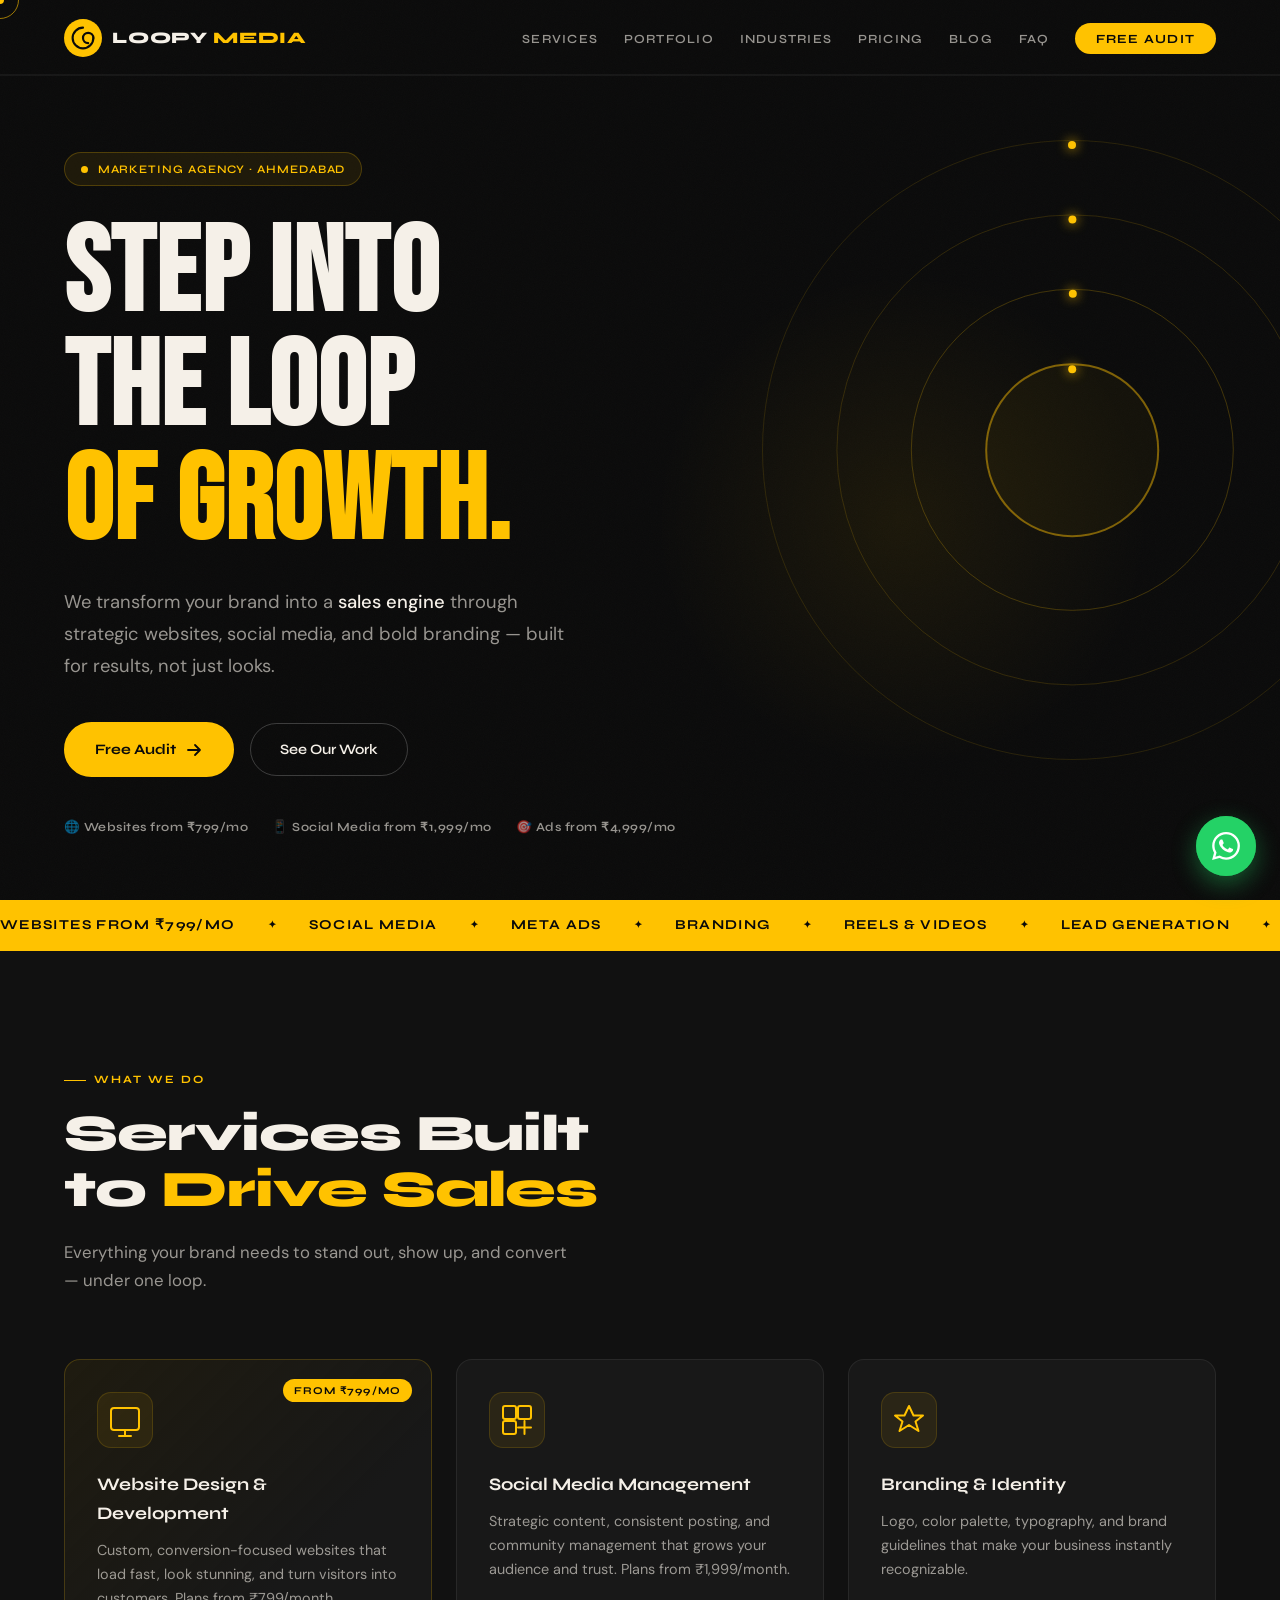
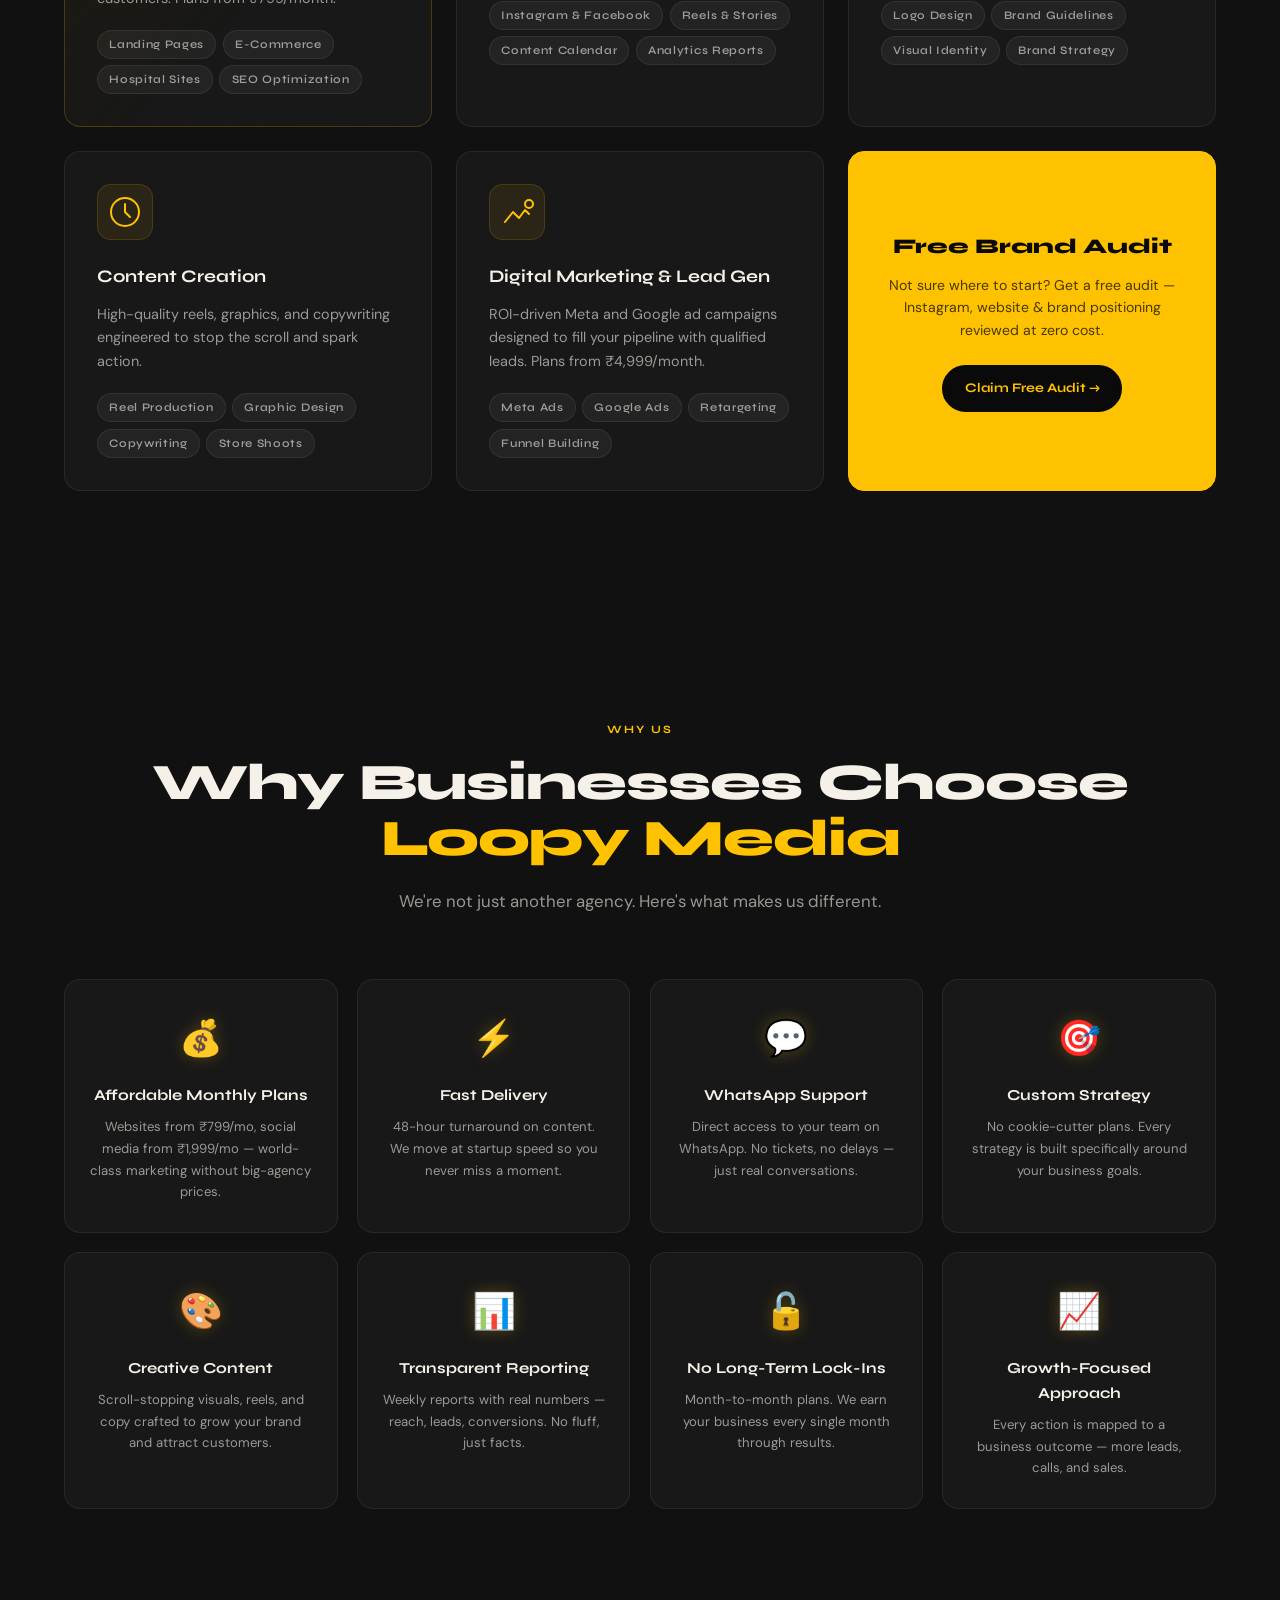
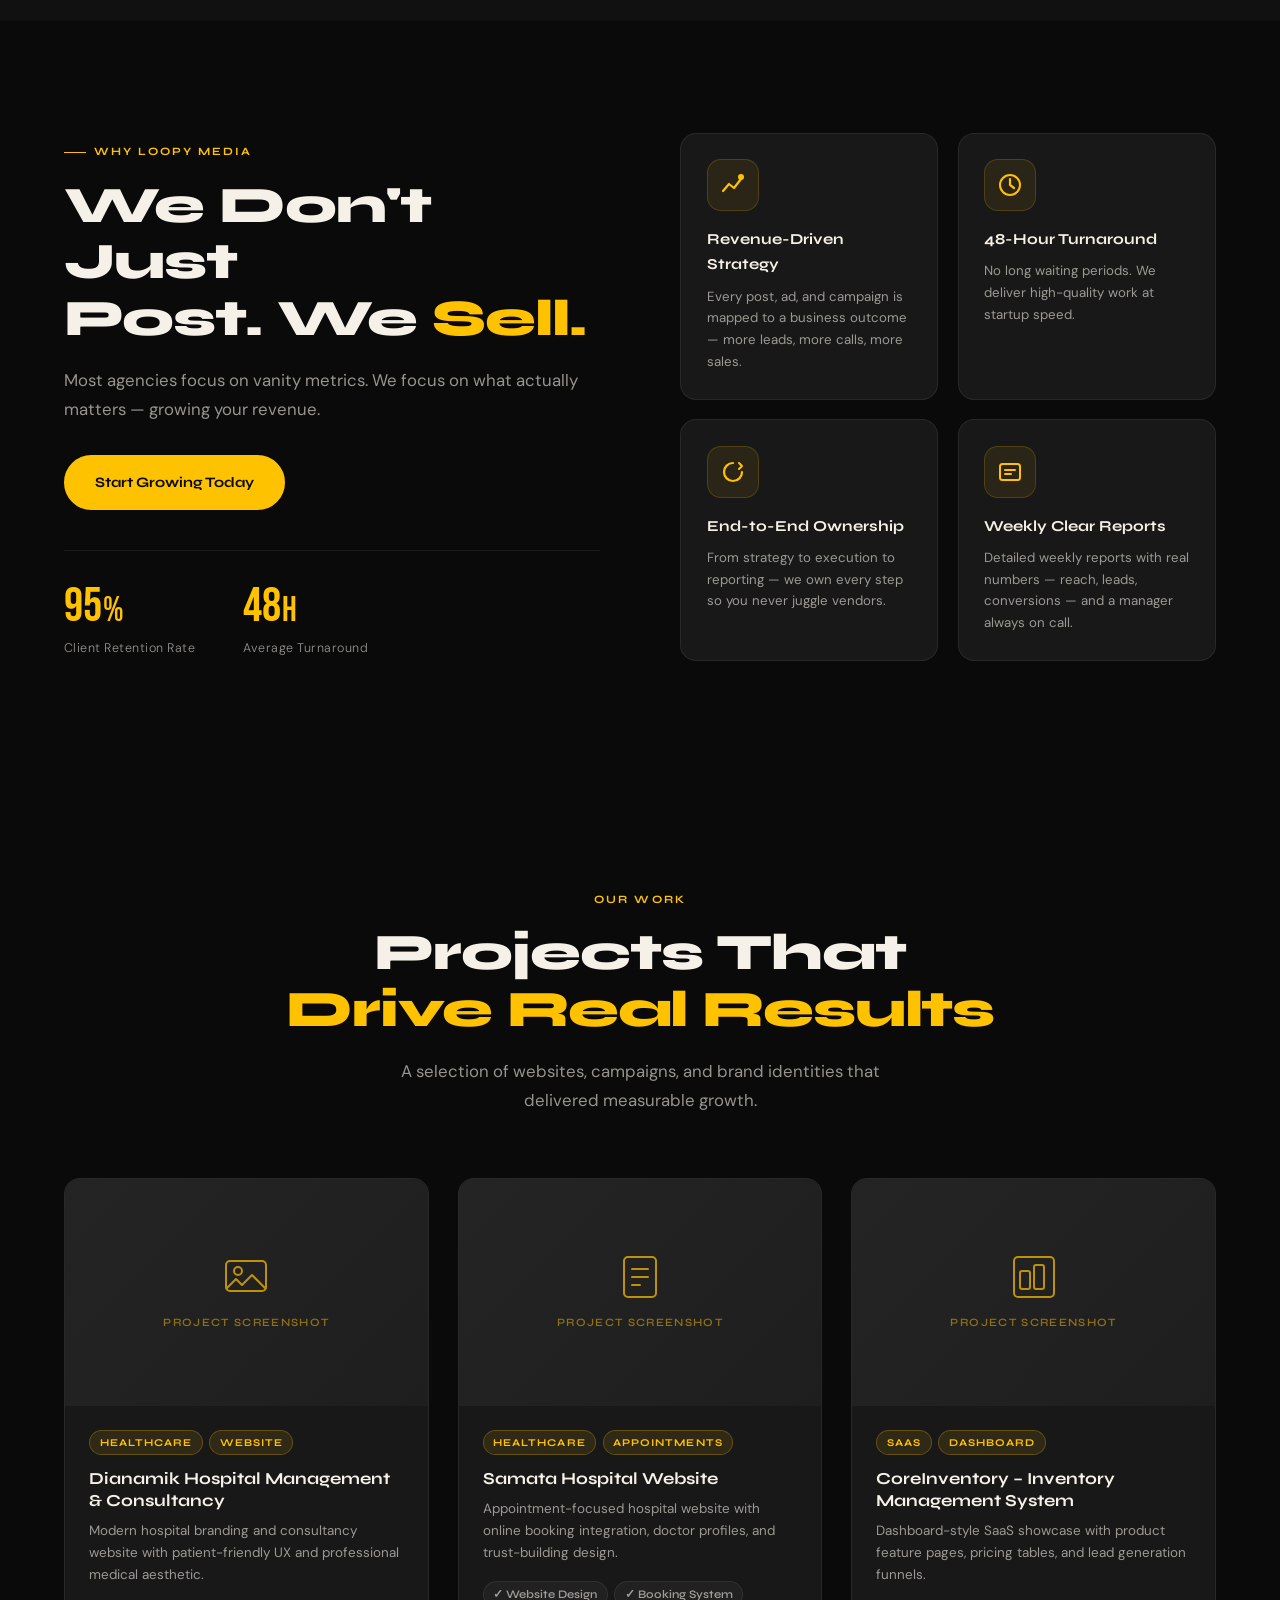
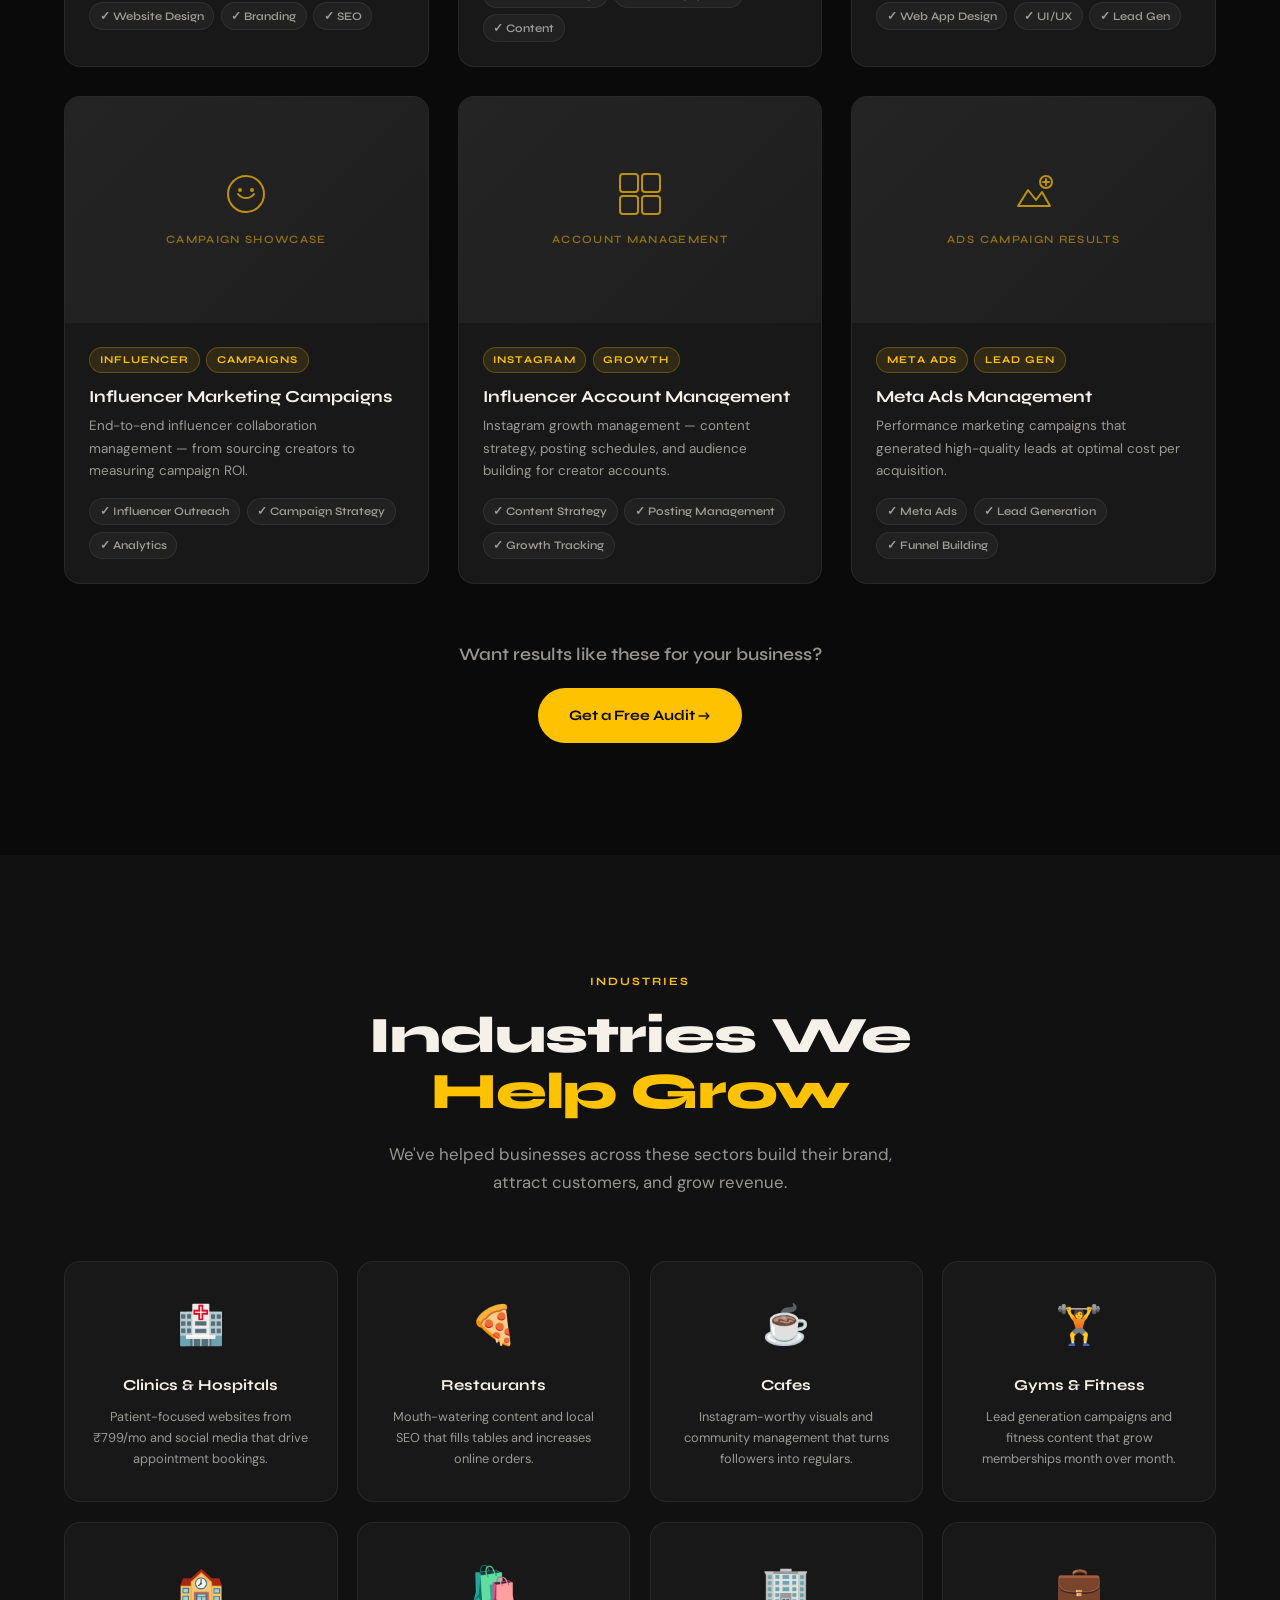
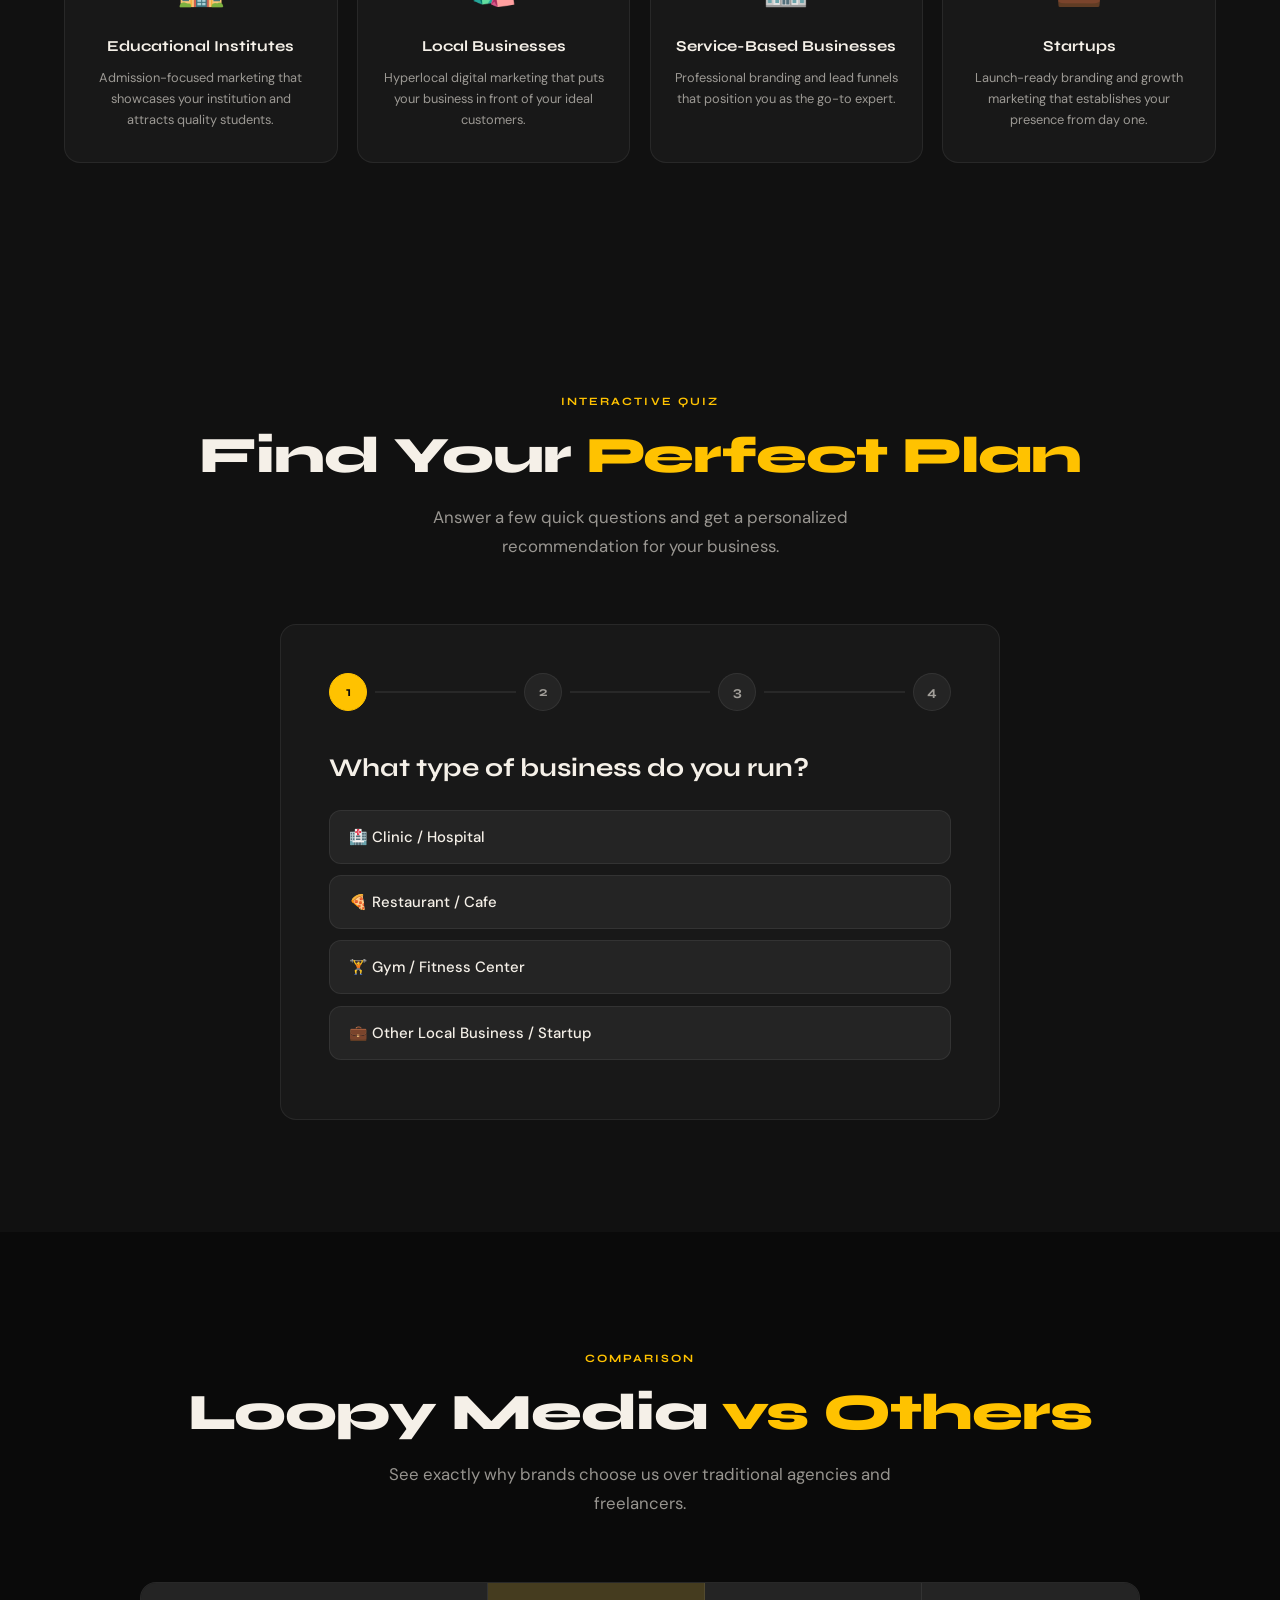
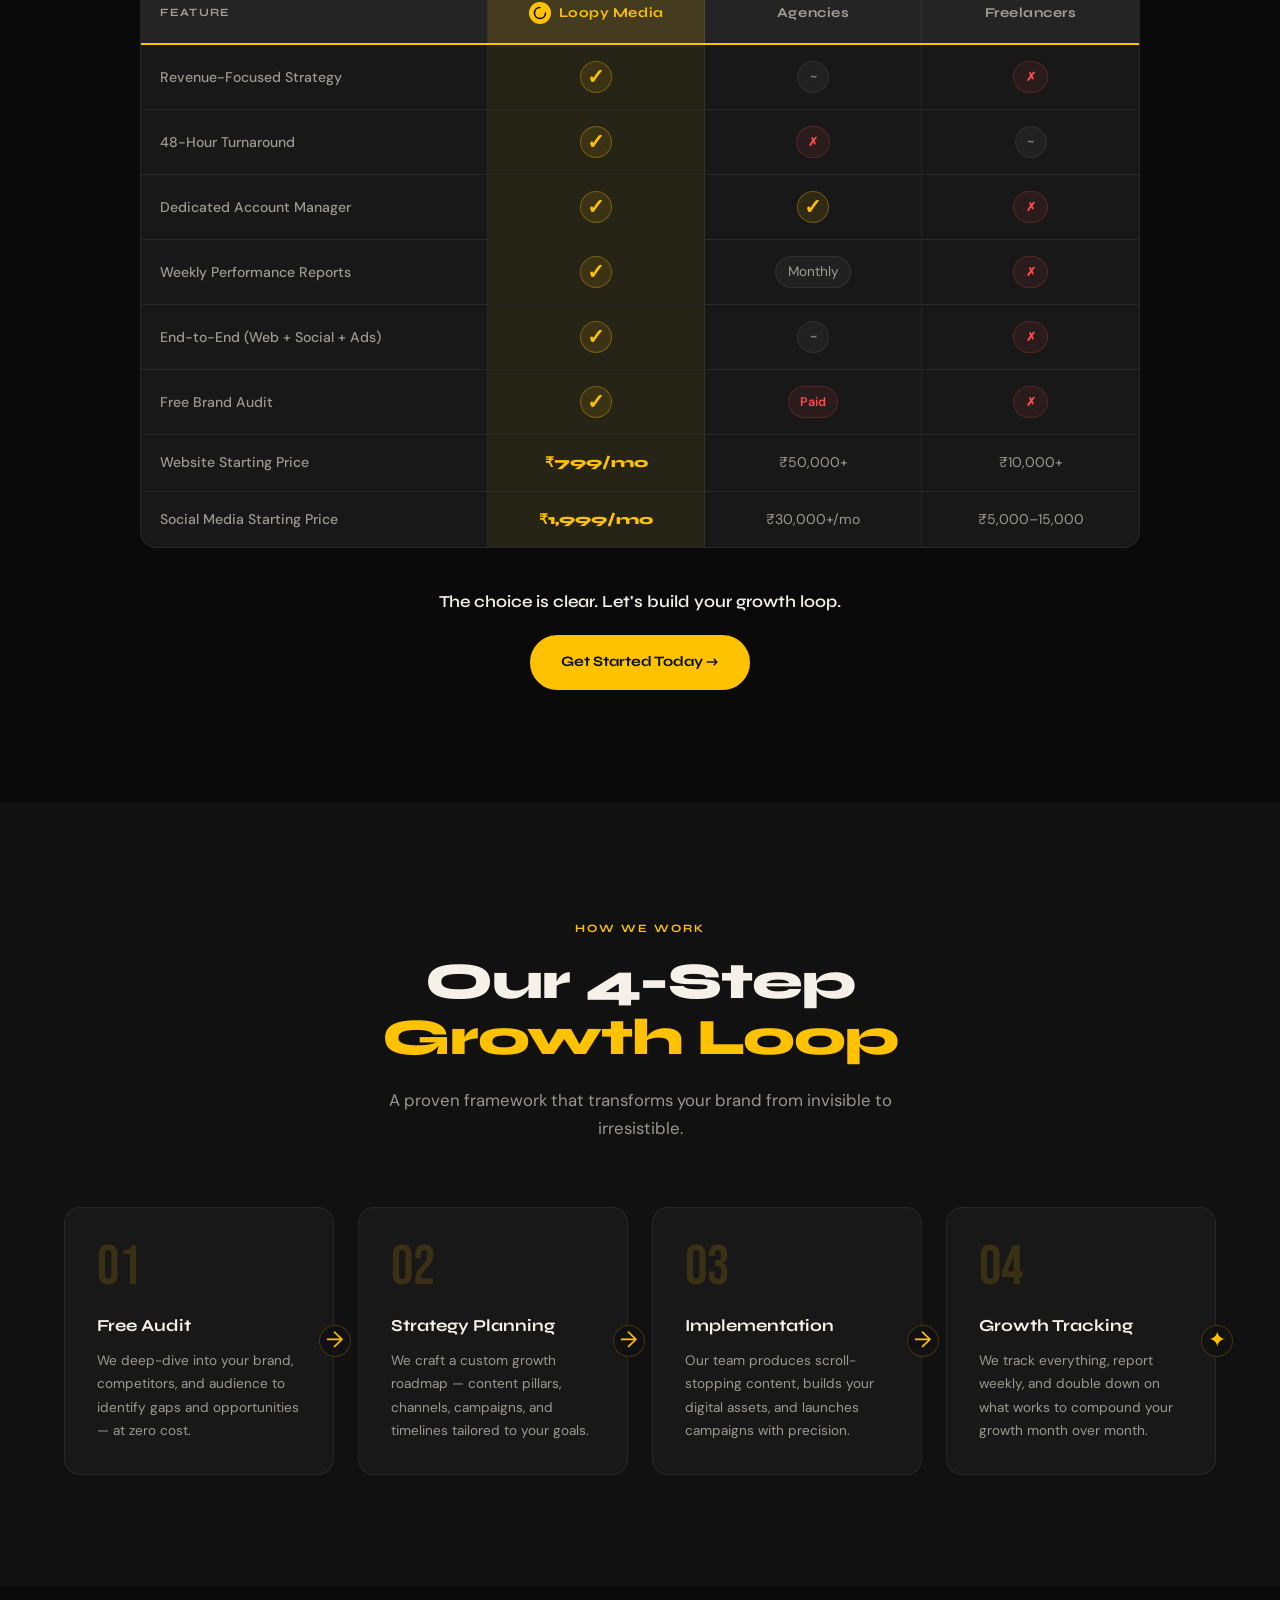
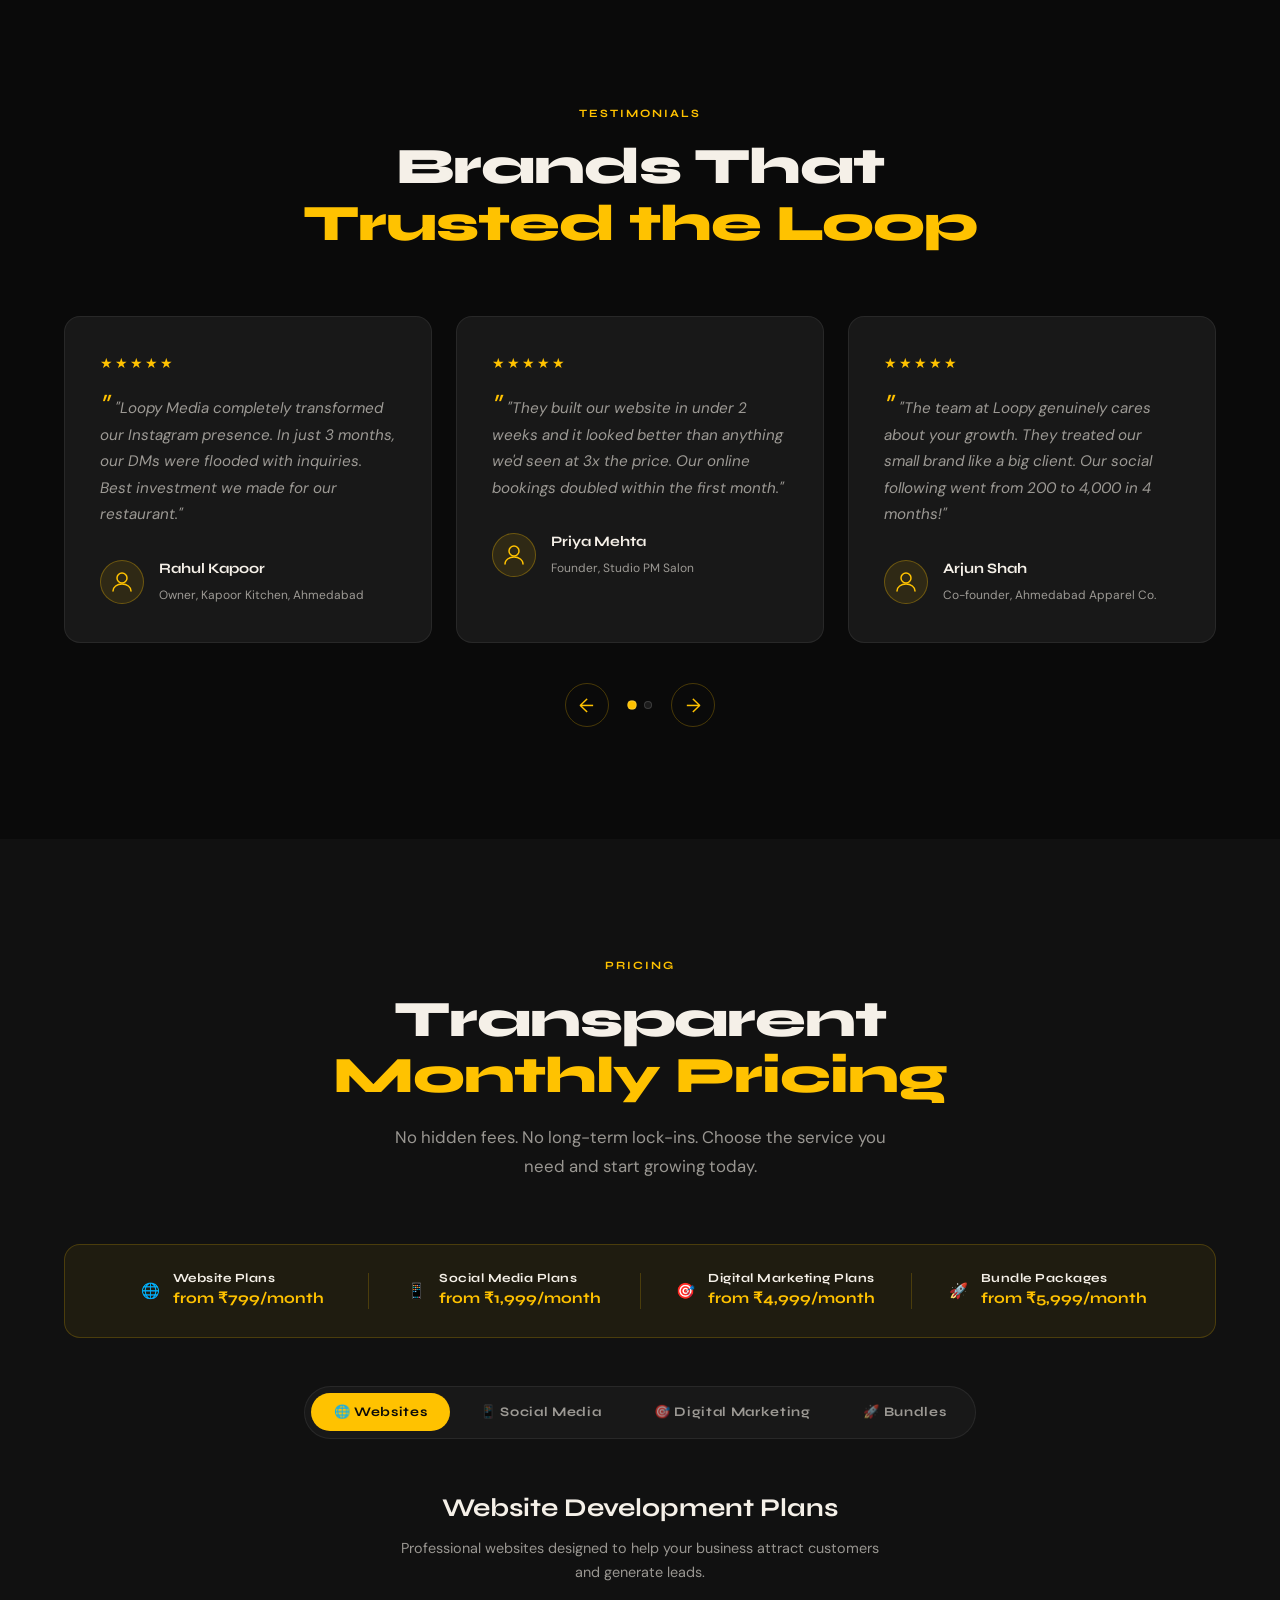
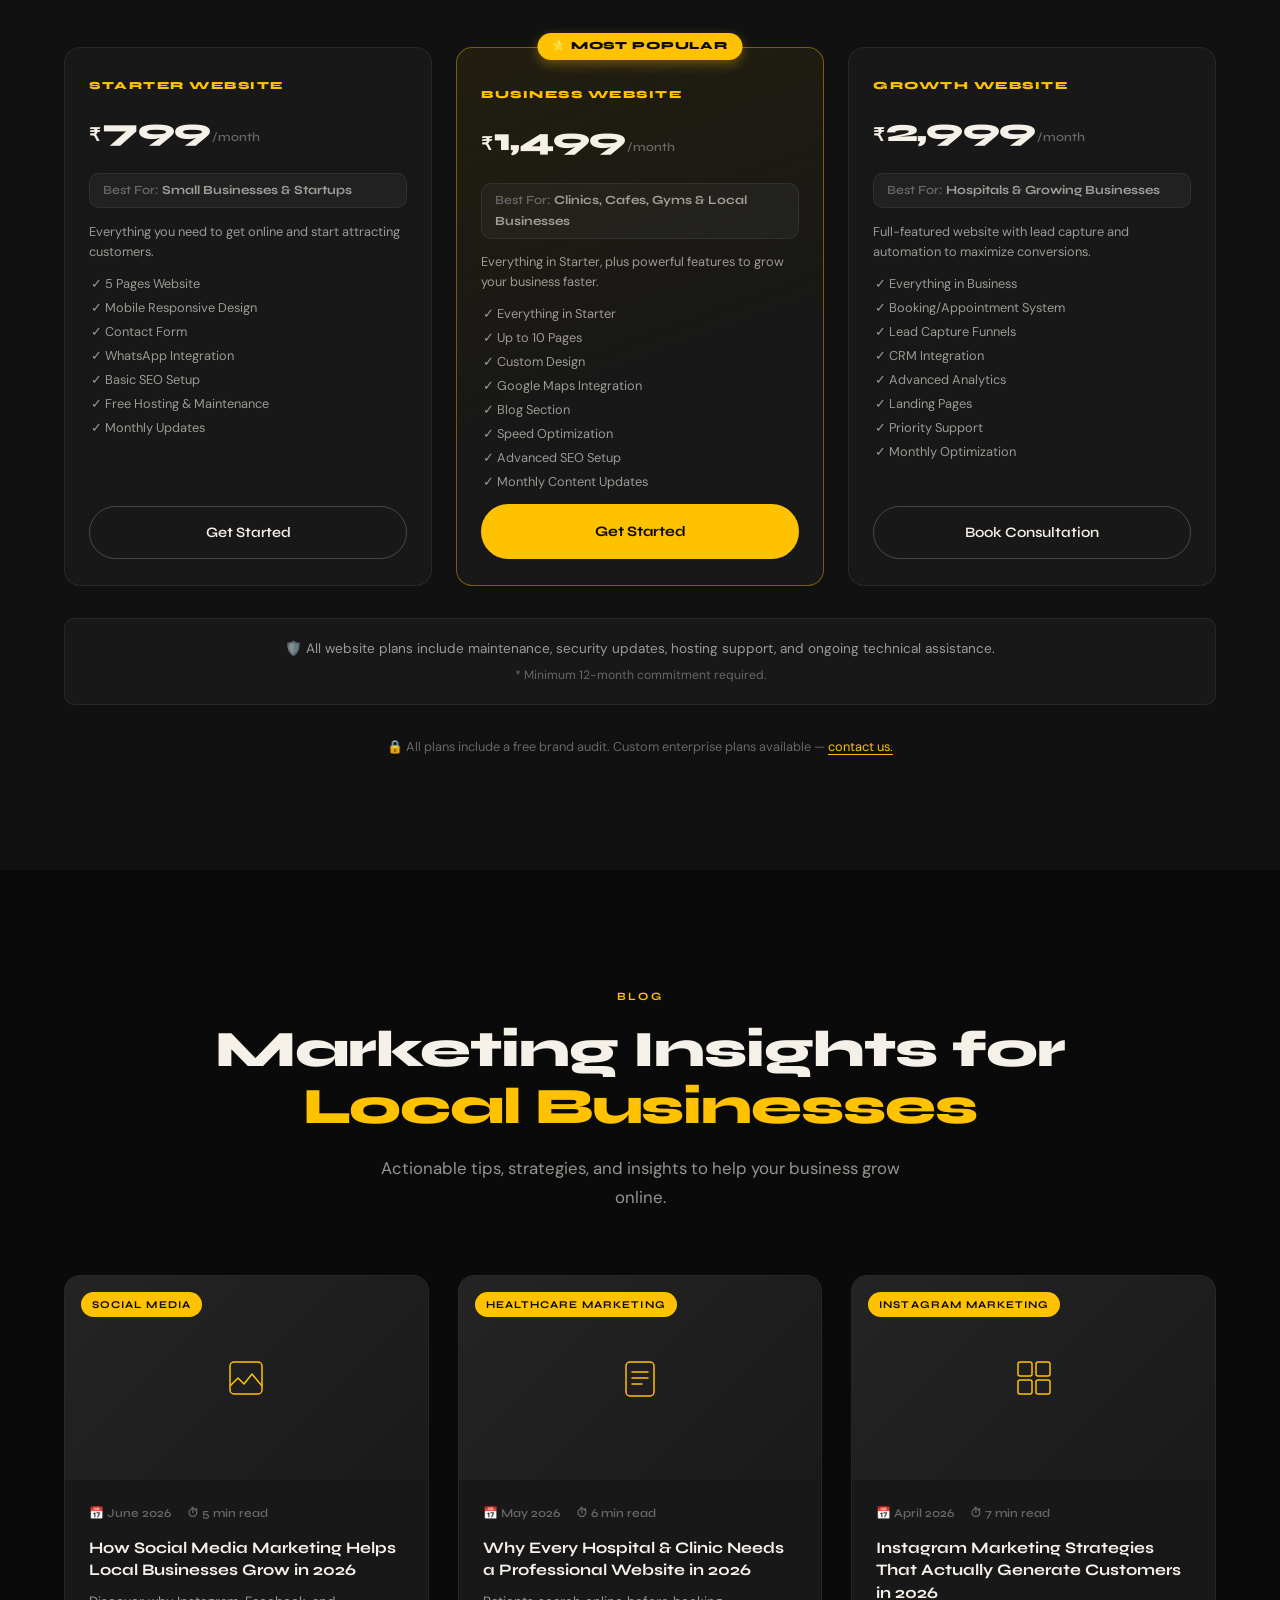
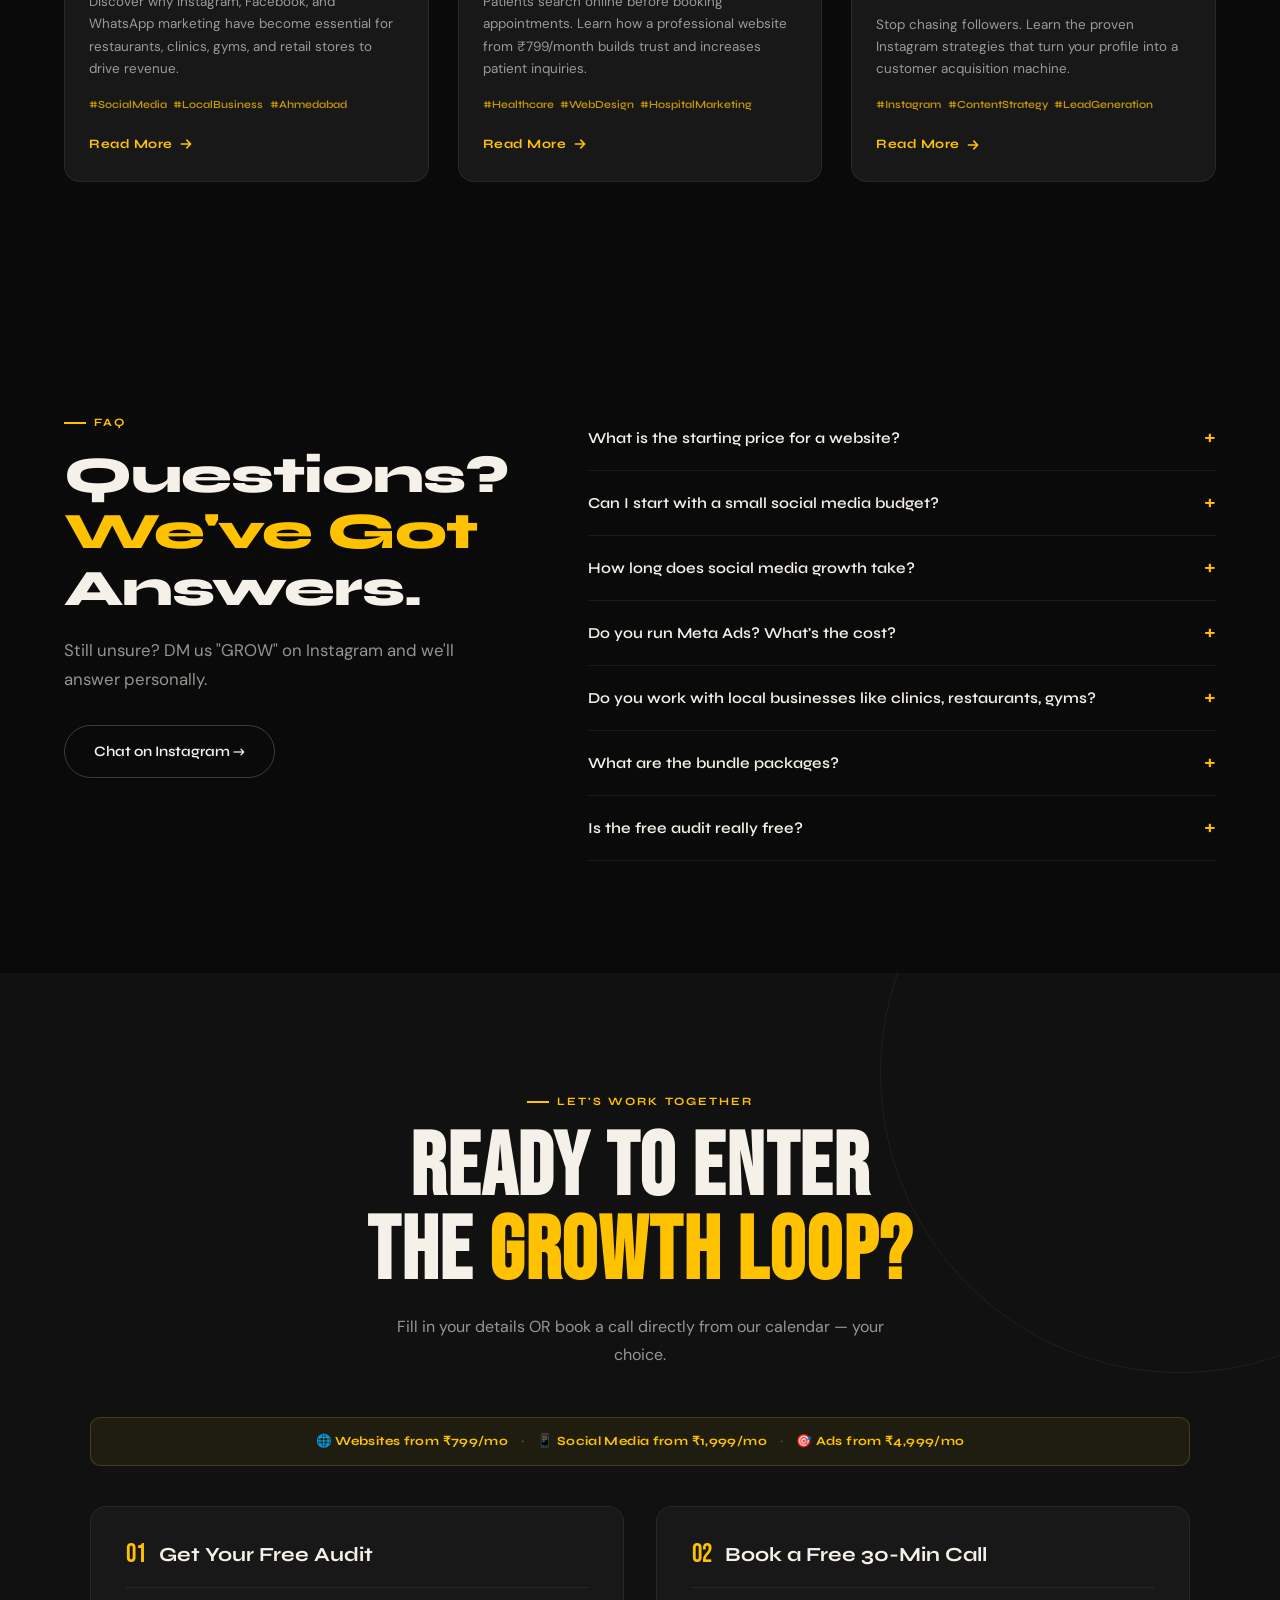
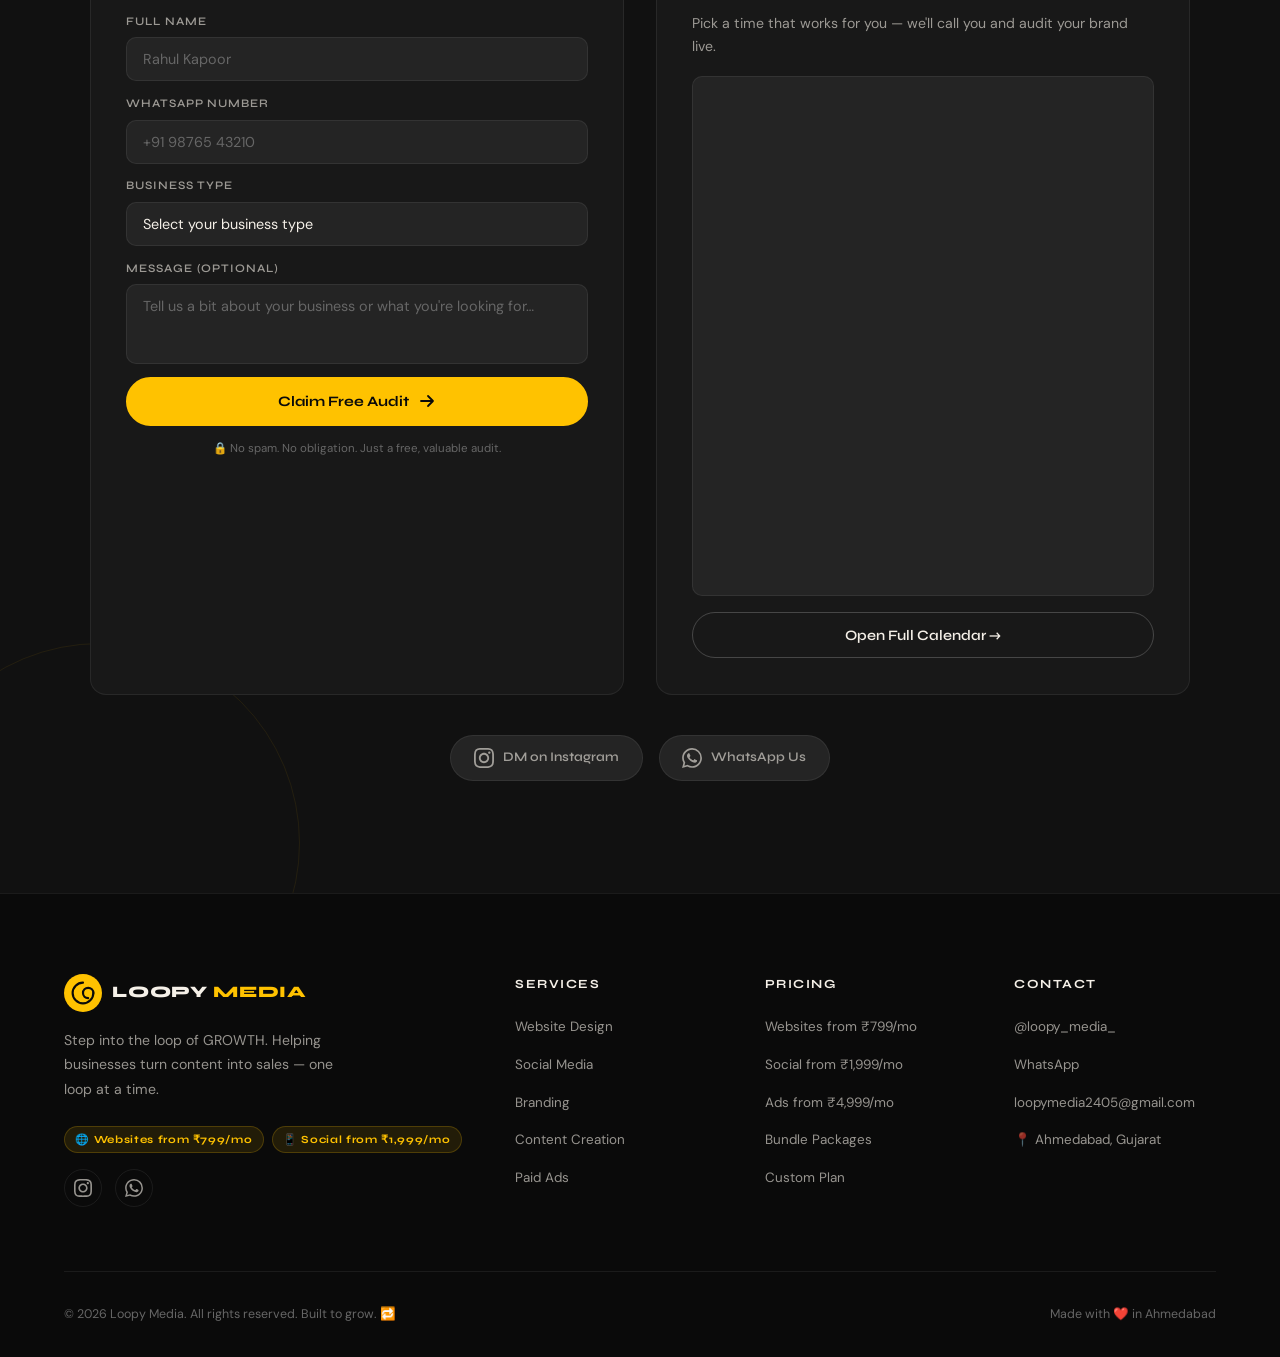
==== commit 8730efad: "web changes" ====
--- a/index.html
+++ b/index.html
@@ -30,7 +30,7 @@
     "description": "Digital marketing agency in Ahmedabad — website design from ₹799/mo, social media from ₹1,999/mo, Meta Ads from ₹4,999/mo.",
     "address": { "@type": "PostalAddress", "addressLocality": "Ahmedabad", "addressRegion": "Gujarat", "addressCountry": "IN" },
     "telephone": "+919484882220",
-    "email": "hello@loopymedia.in",
+    "email": "loopymedia2405@gmail.com",
     "sameAs": ["https://instagram.com/loopy_media_"]
   }
   </script>
@@ -885,7 +885,7 @@
           <ul>
             <li><a href="https://instagram.com/loopy_media_" target="_blank">@loopy_media_</a></li>
             <li><a href="https://wa.me/919484882220?text=Hi%20Loopy%20Media%2C%20I%27d%20like%20a%20free%20audit%20for%20my%20business.">WhatsApp</a></li>
-            <li><a href="mailto:hello@loopymedia.in">hello@loopymedia.in</a></li>
+            <li><a href="mailto:loopymedia2405@gmail.com">loopymedia2405@gmail.com</a></li>
             <li><span>📍 Ahmedabad, Gujarat</span></li>
           </ul>
         </div>
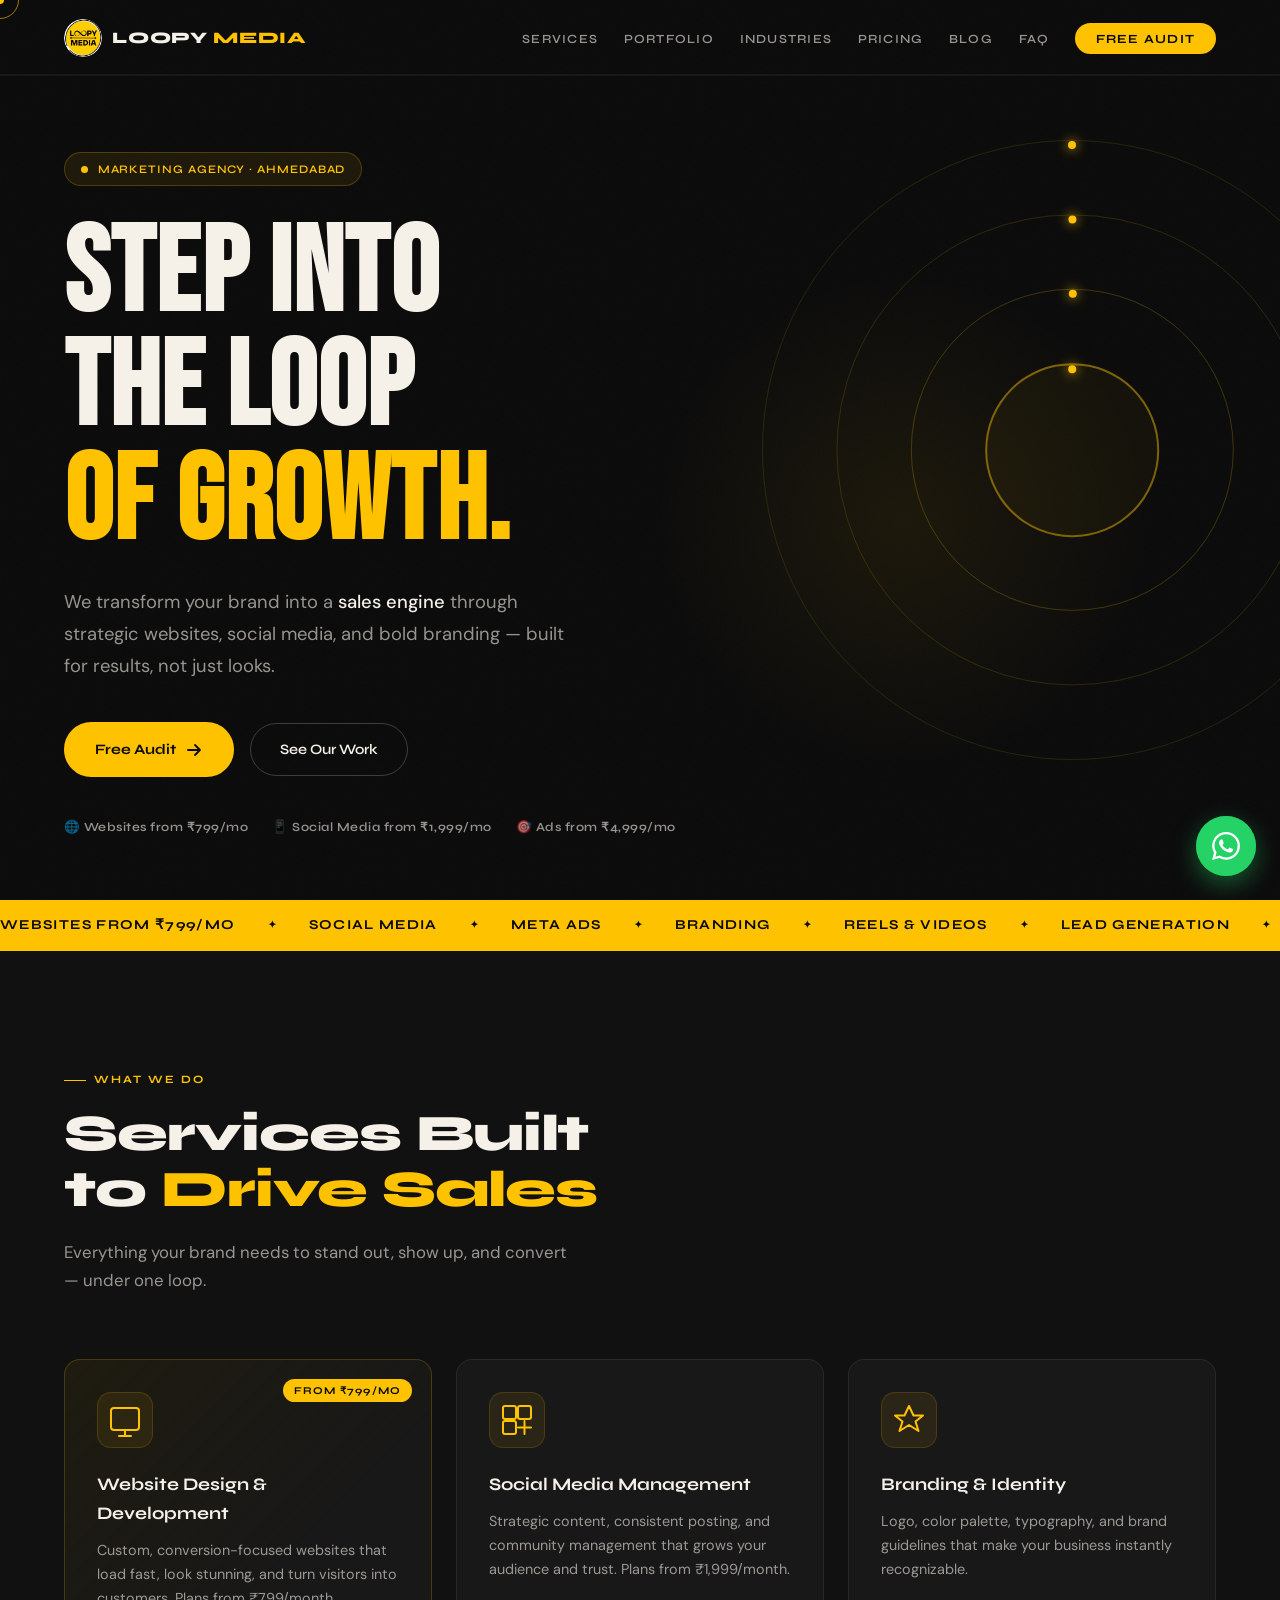
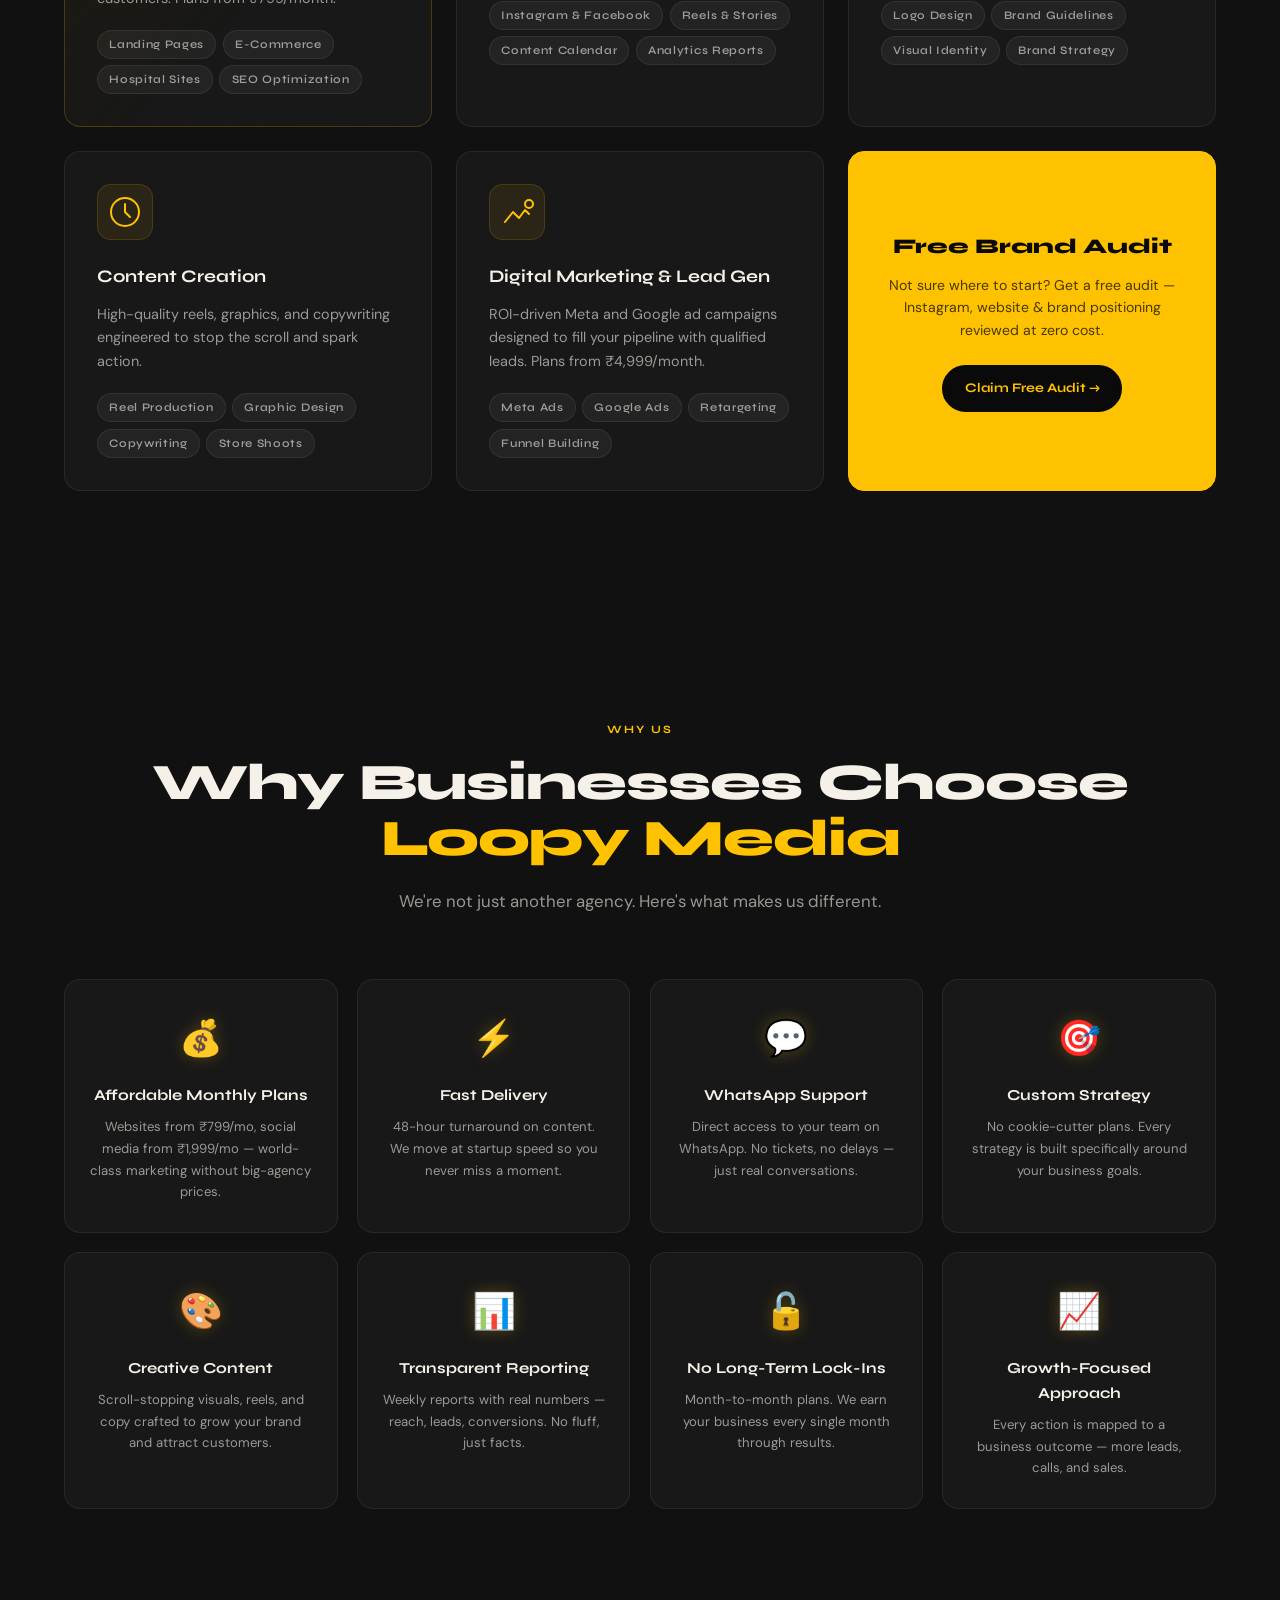
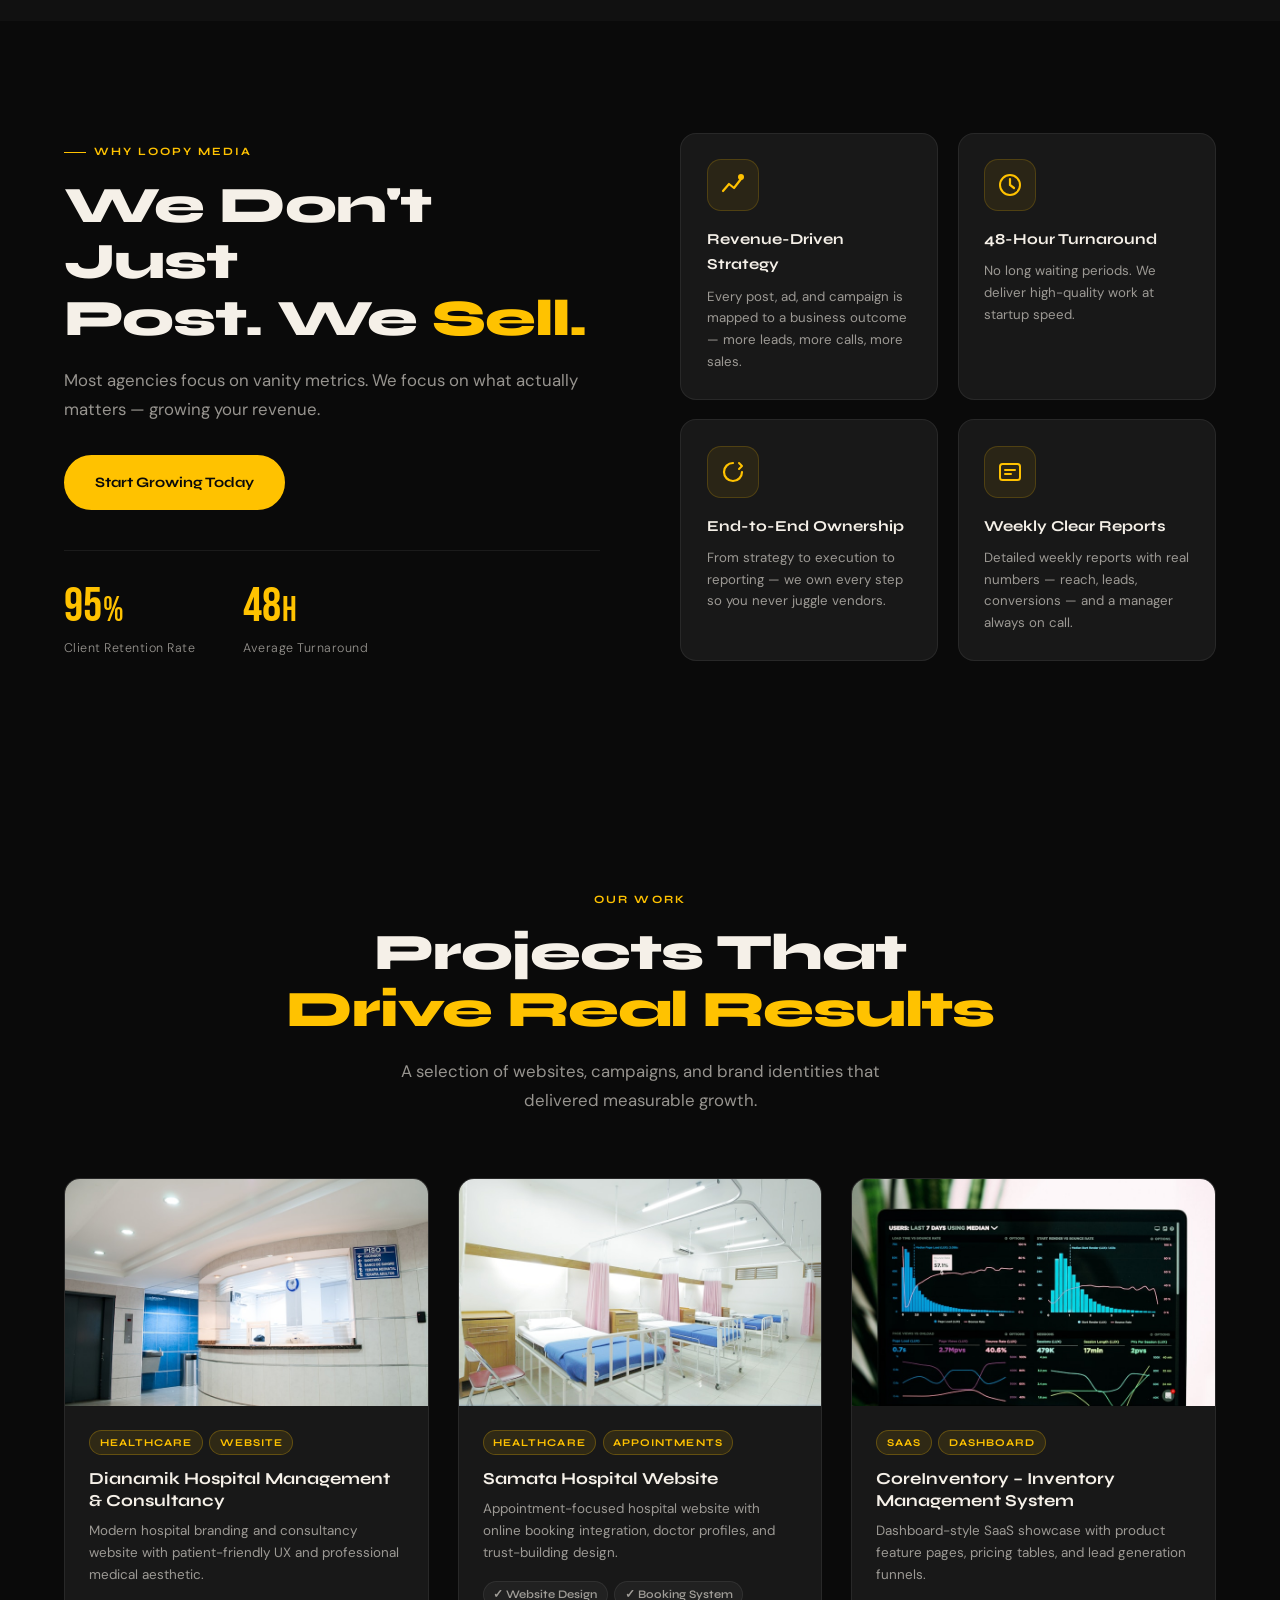
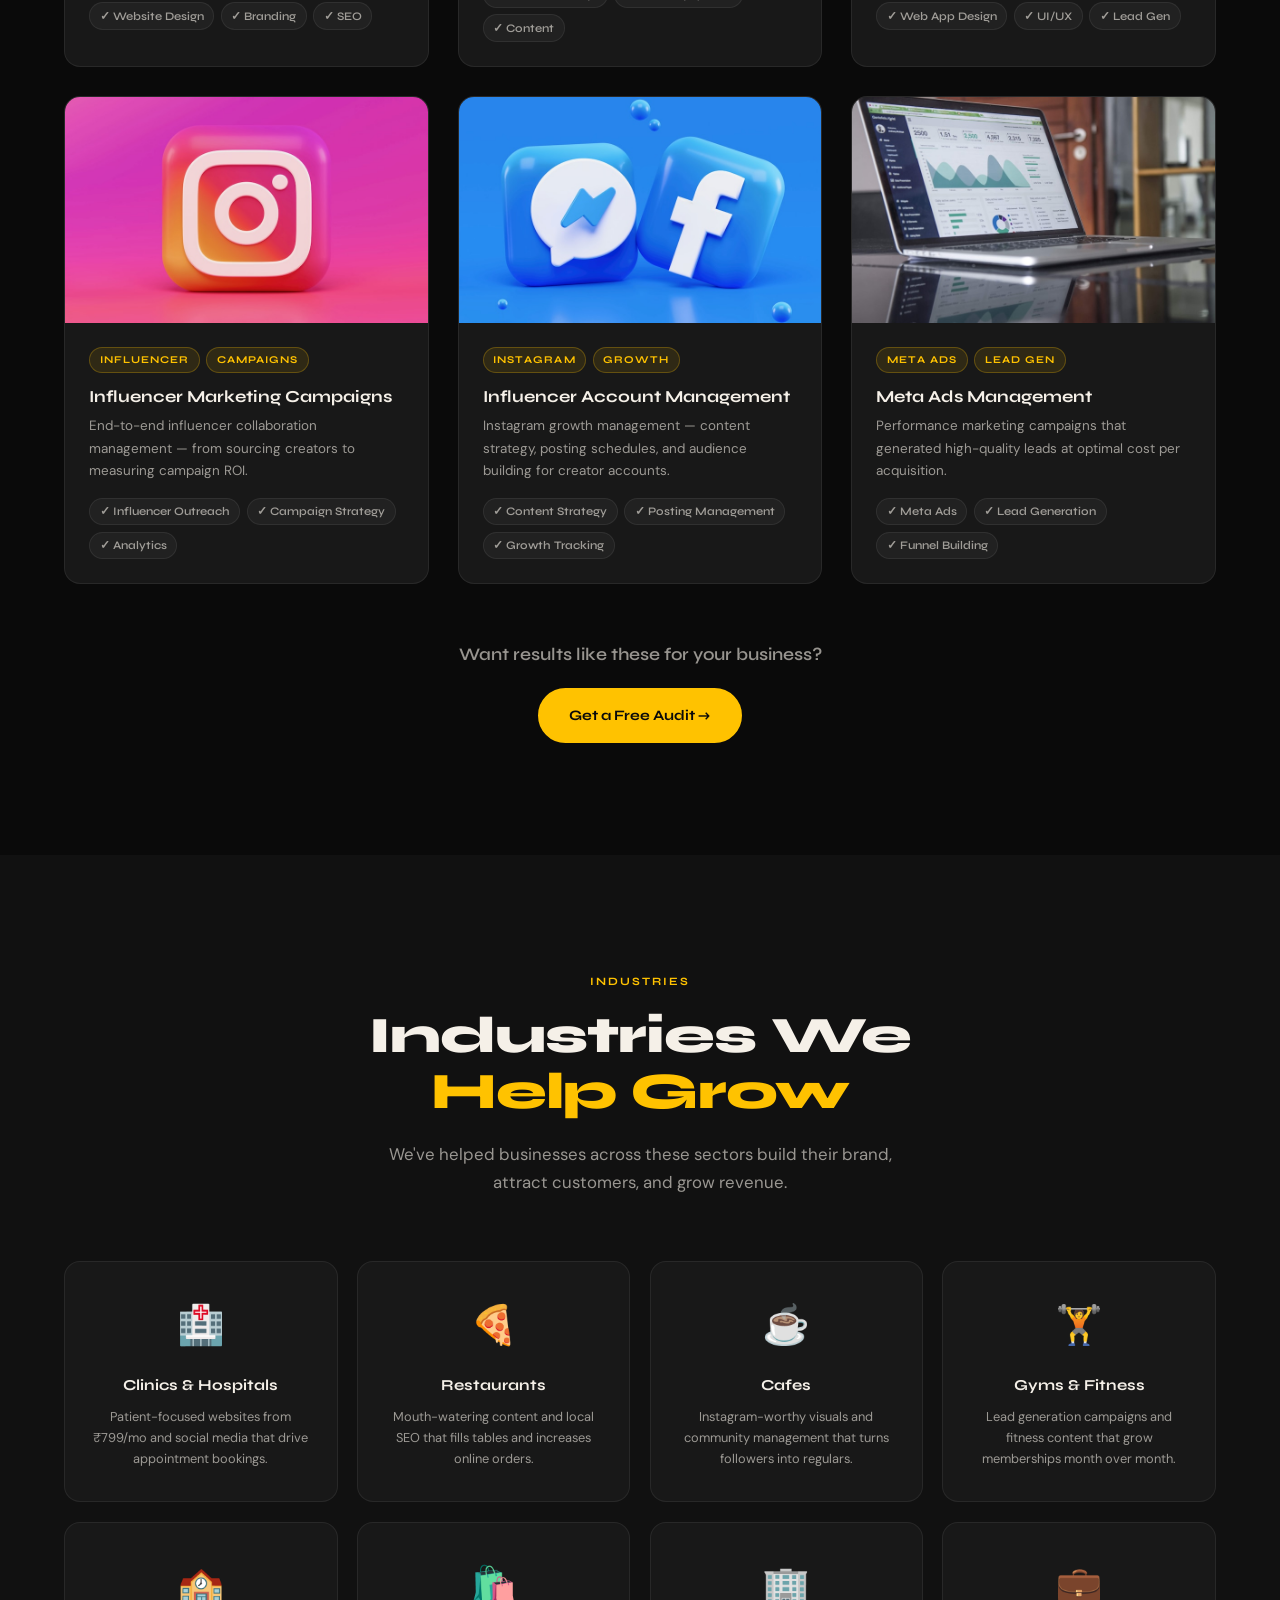
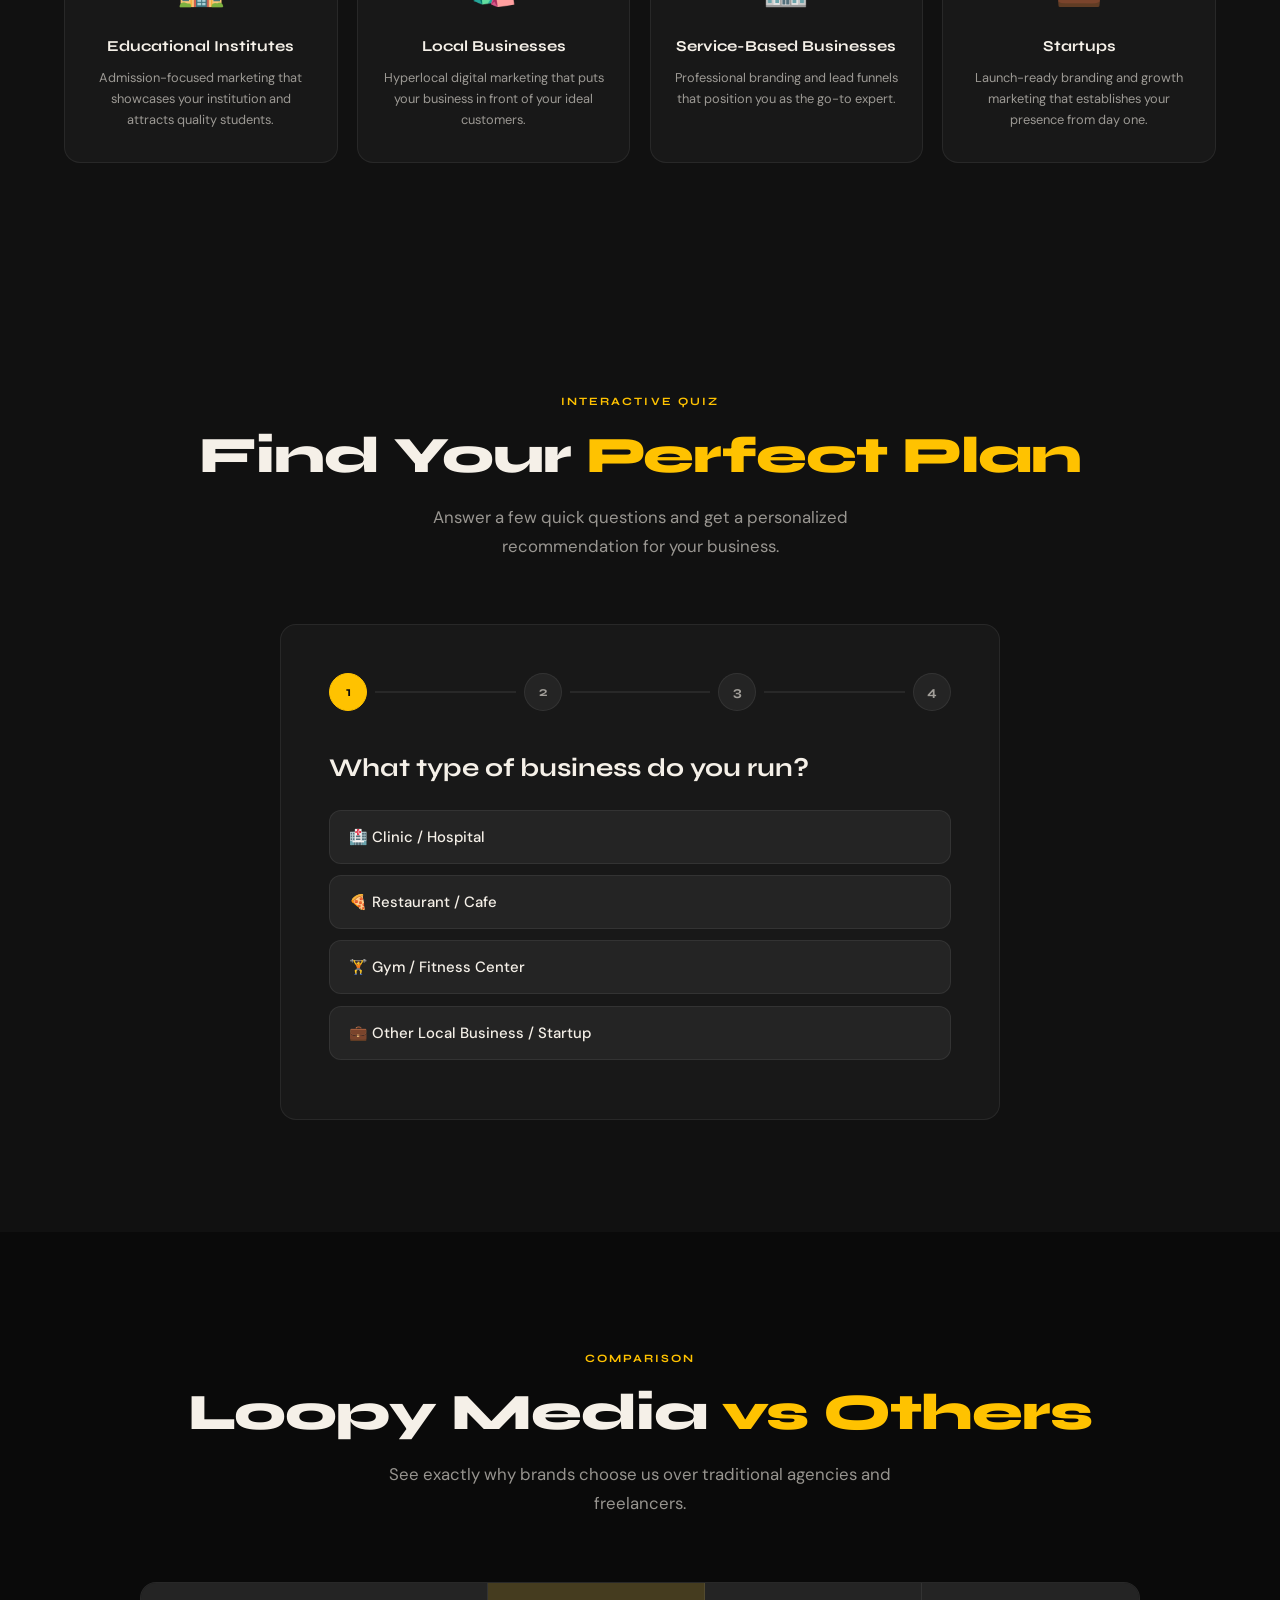
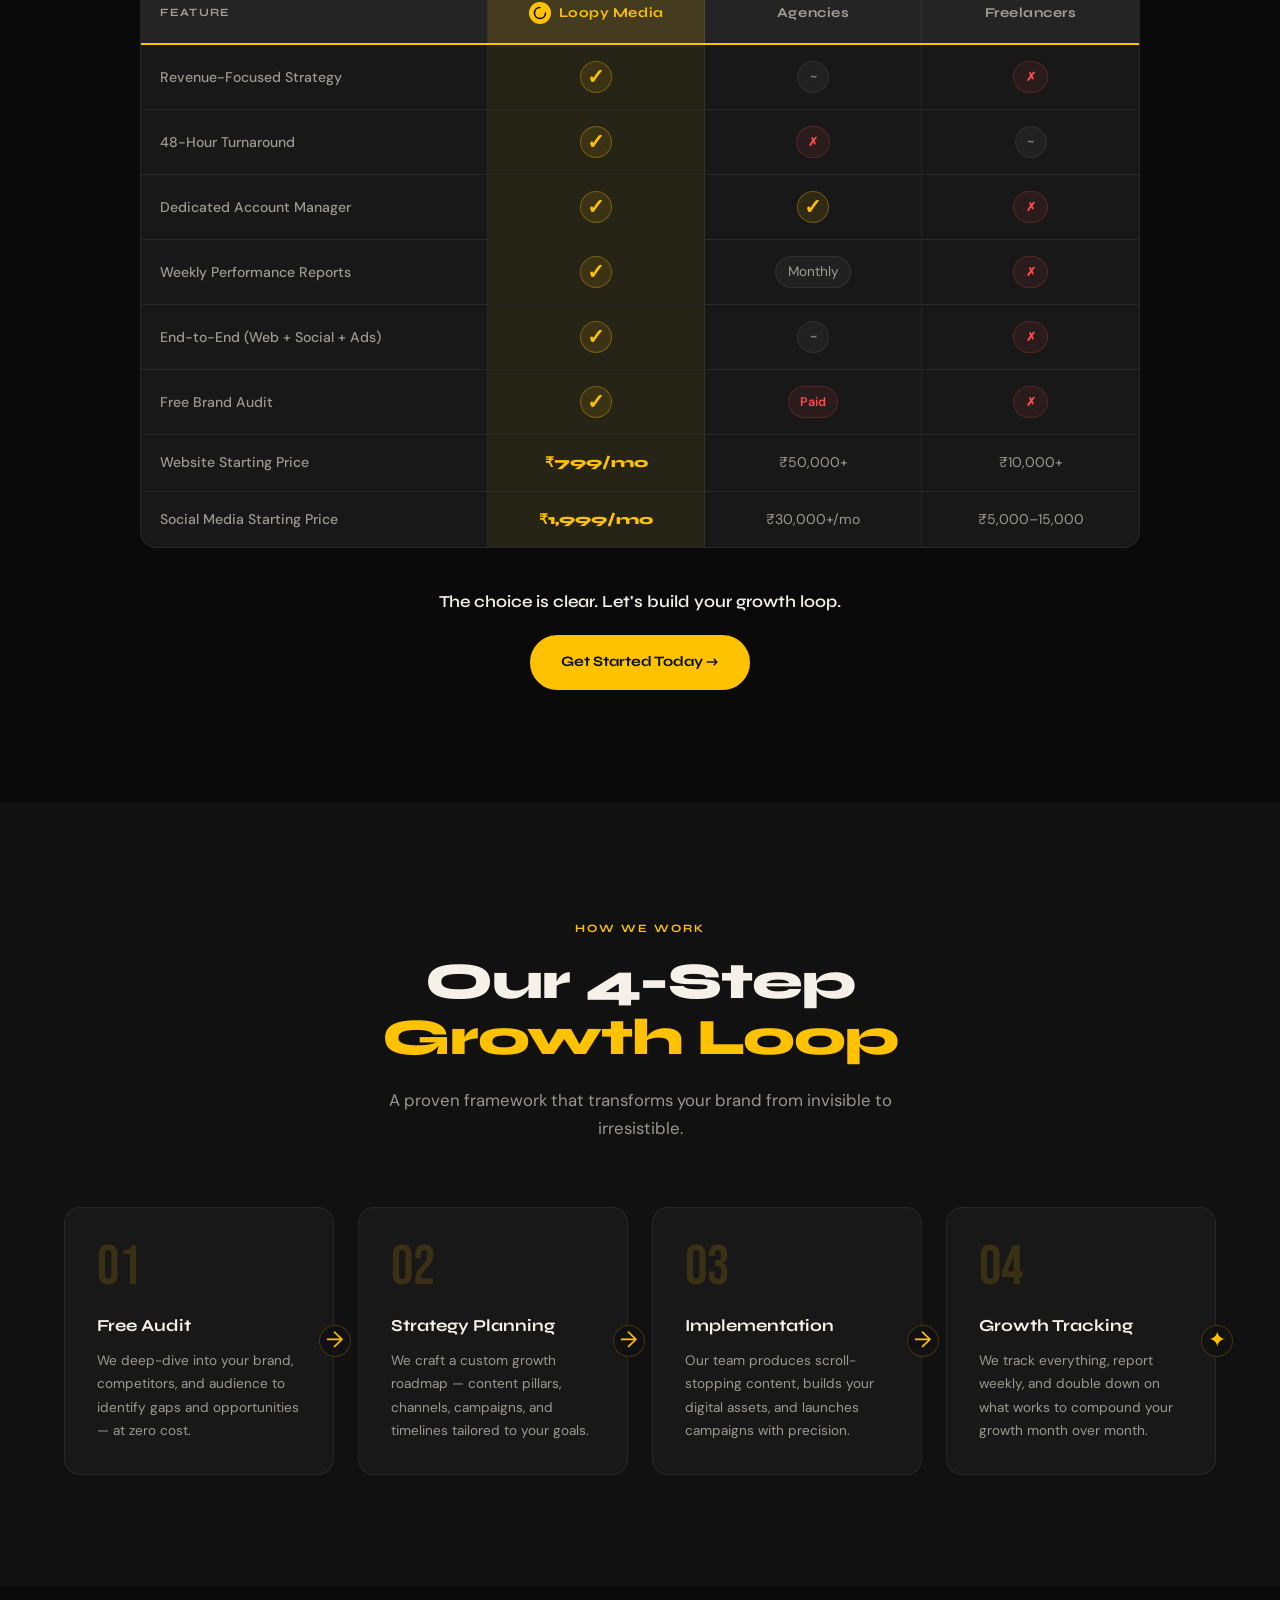
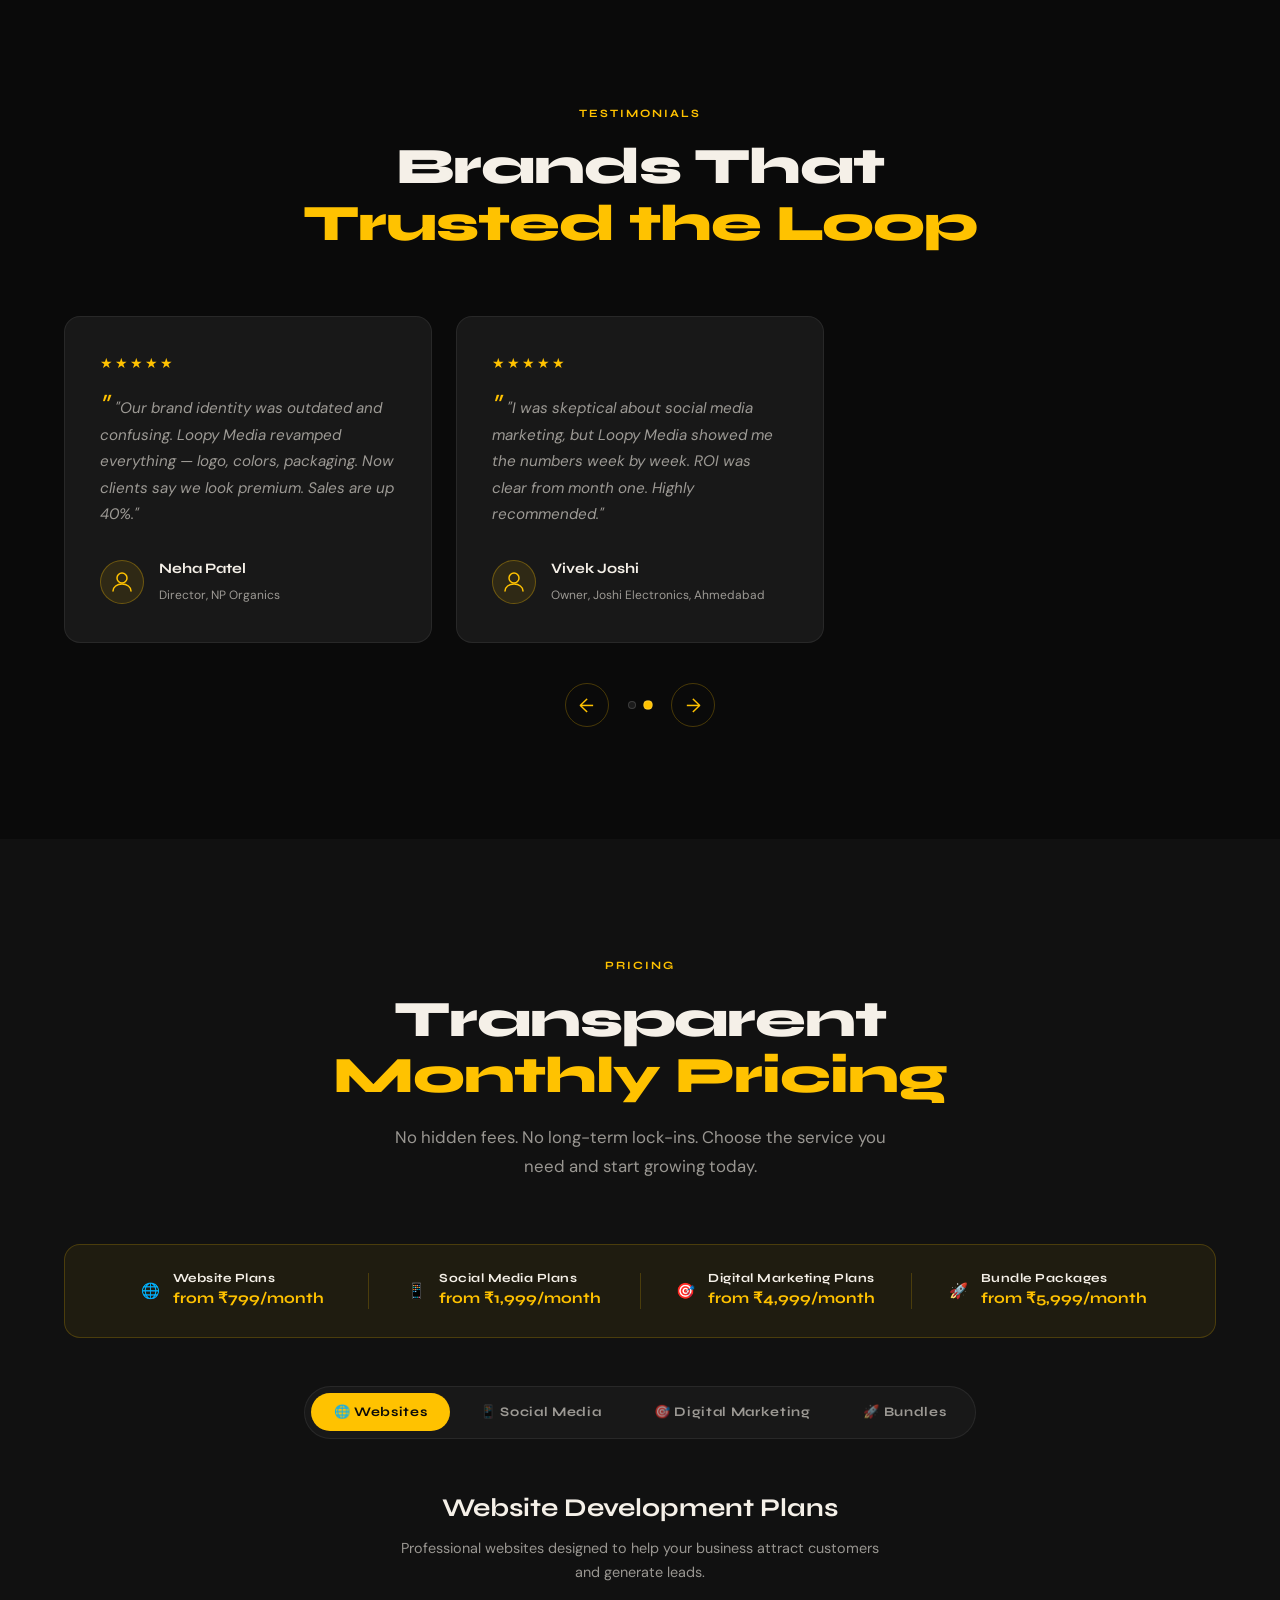
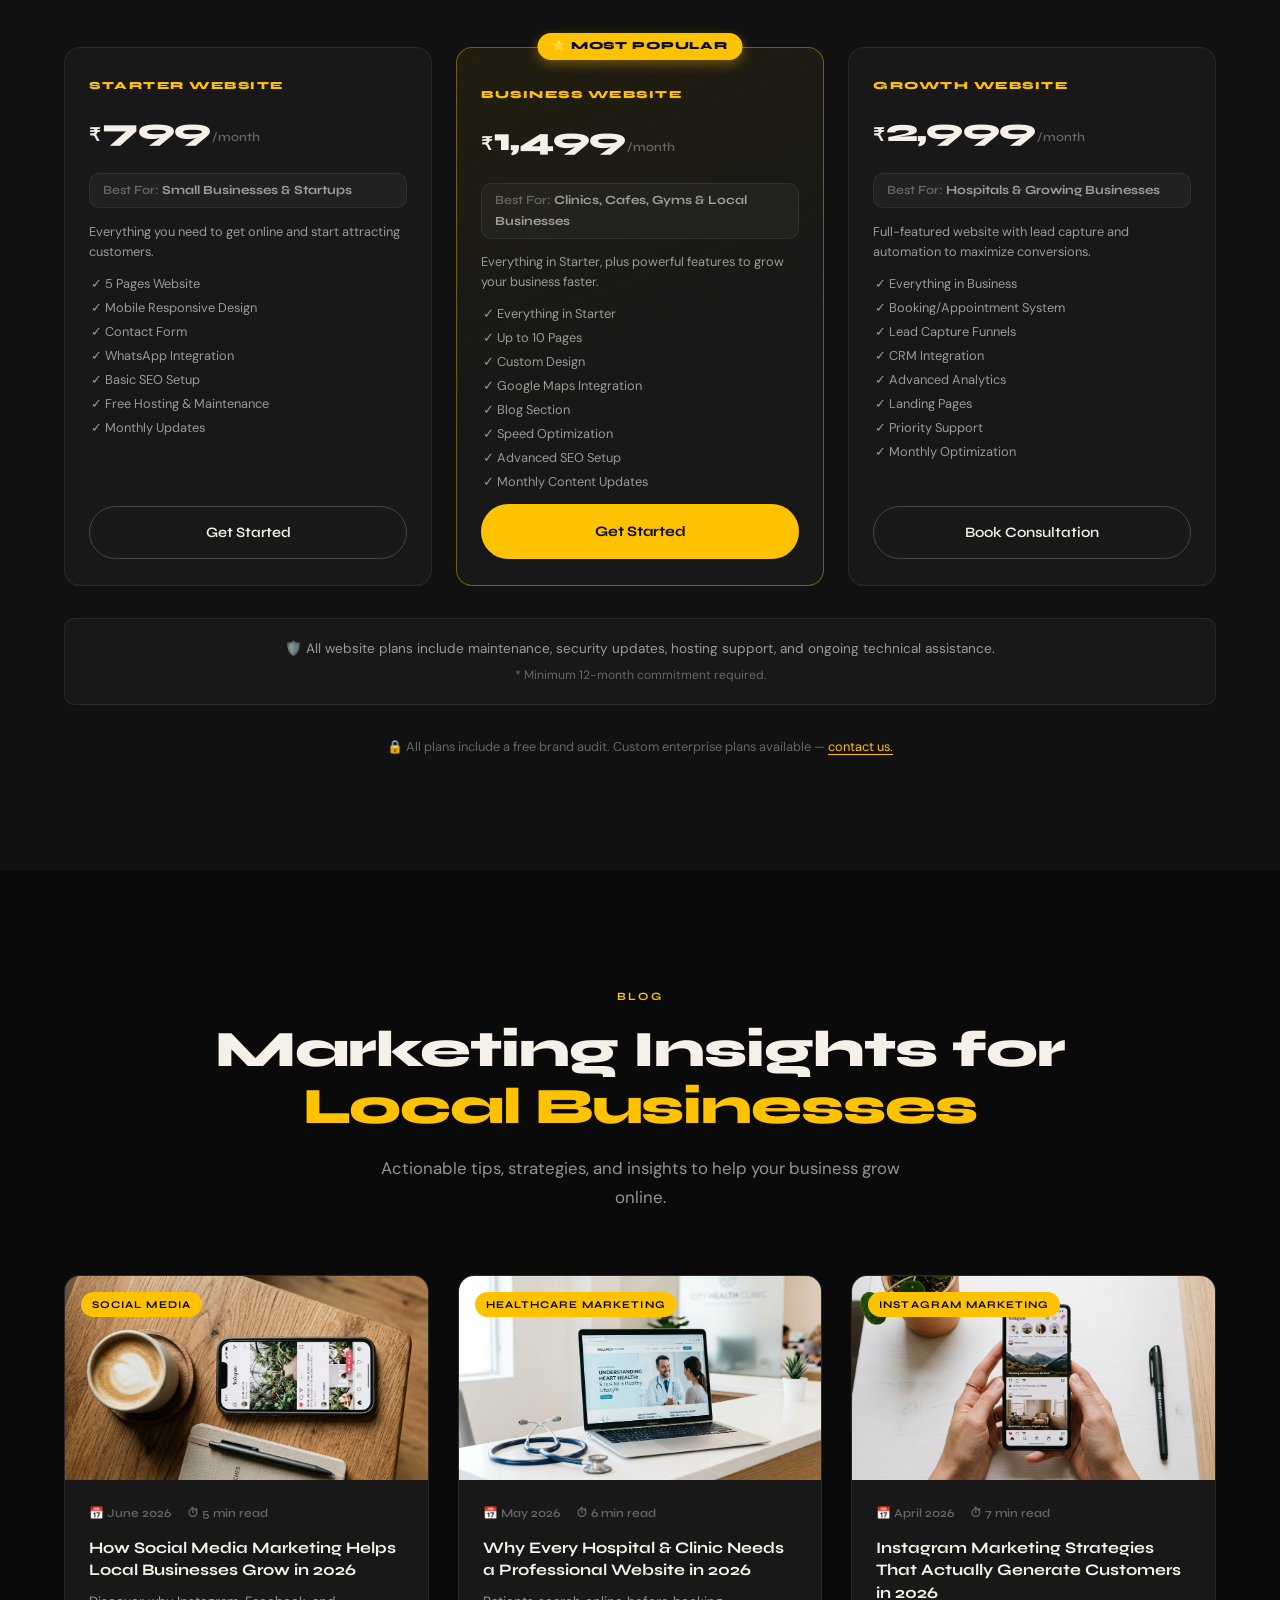
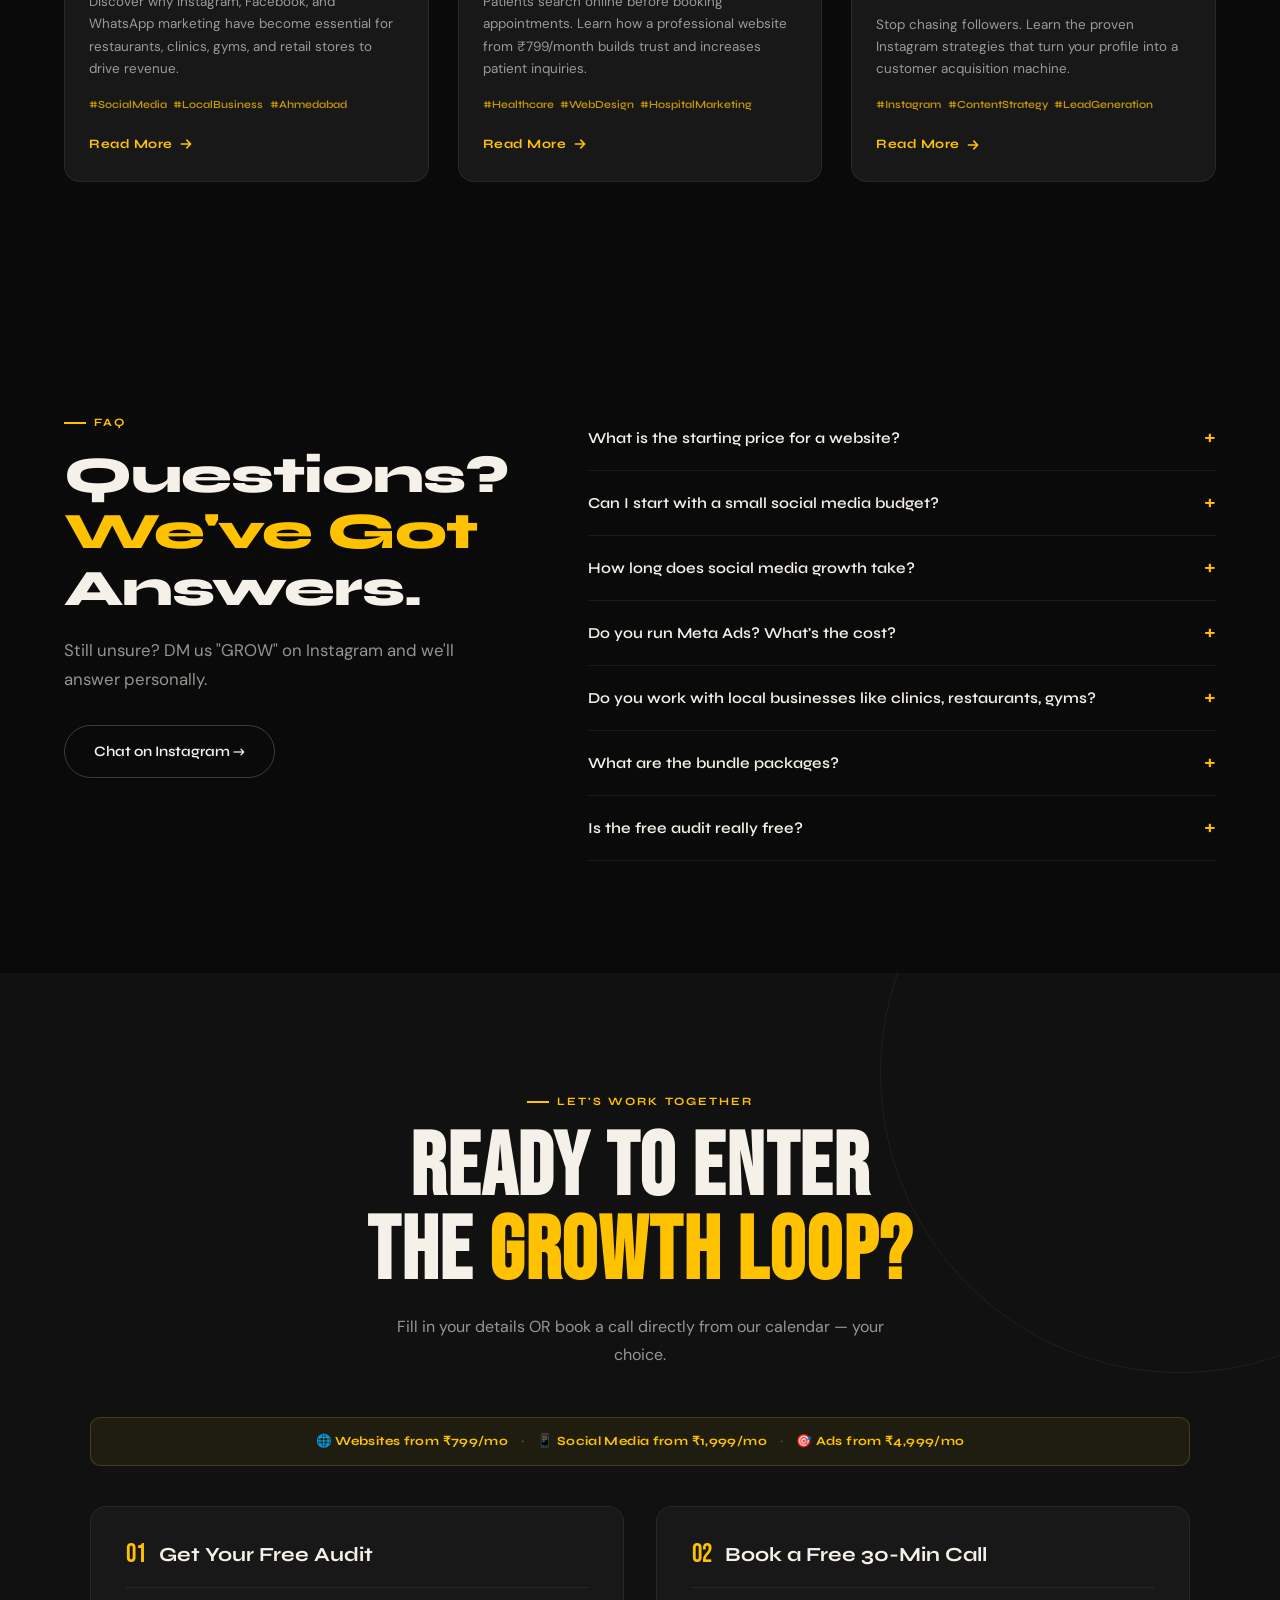
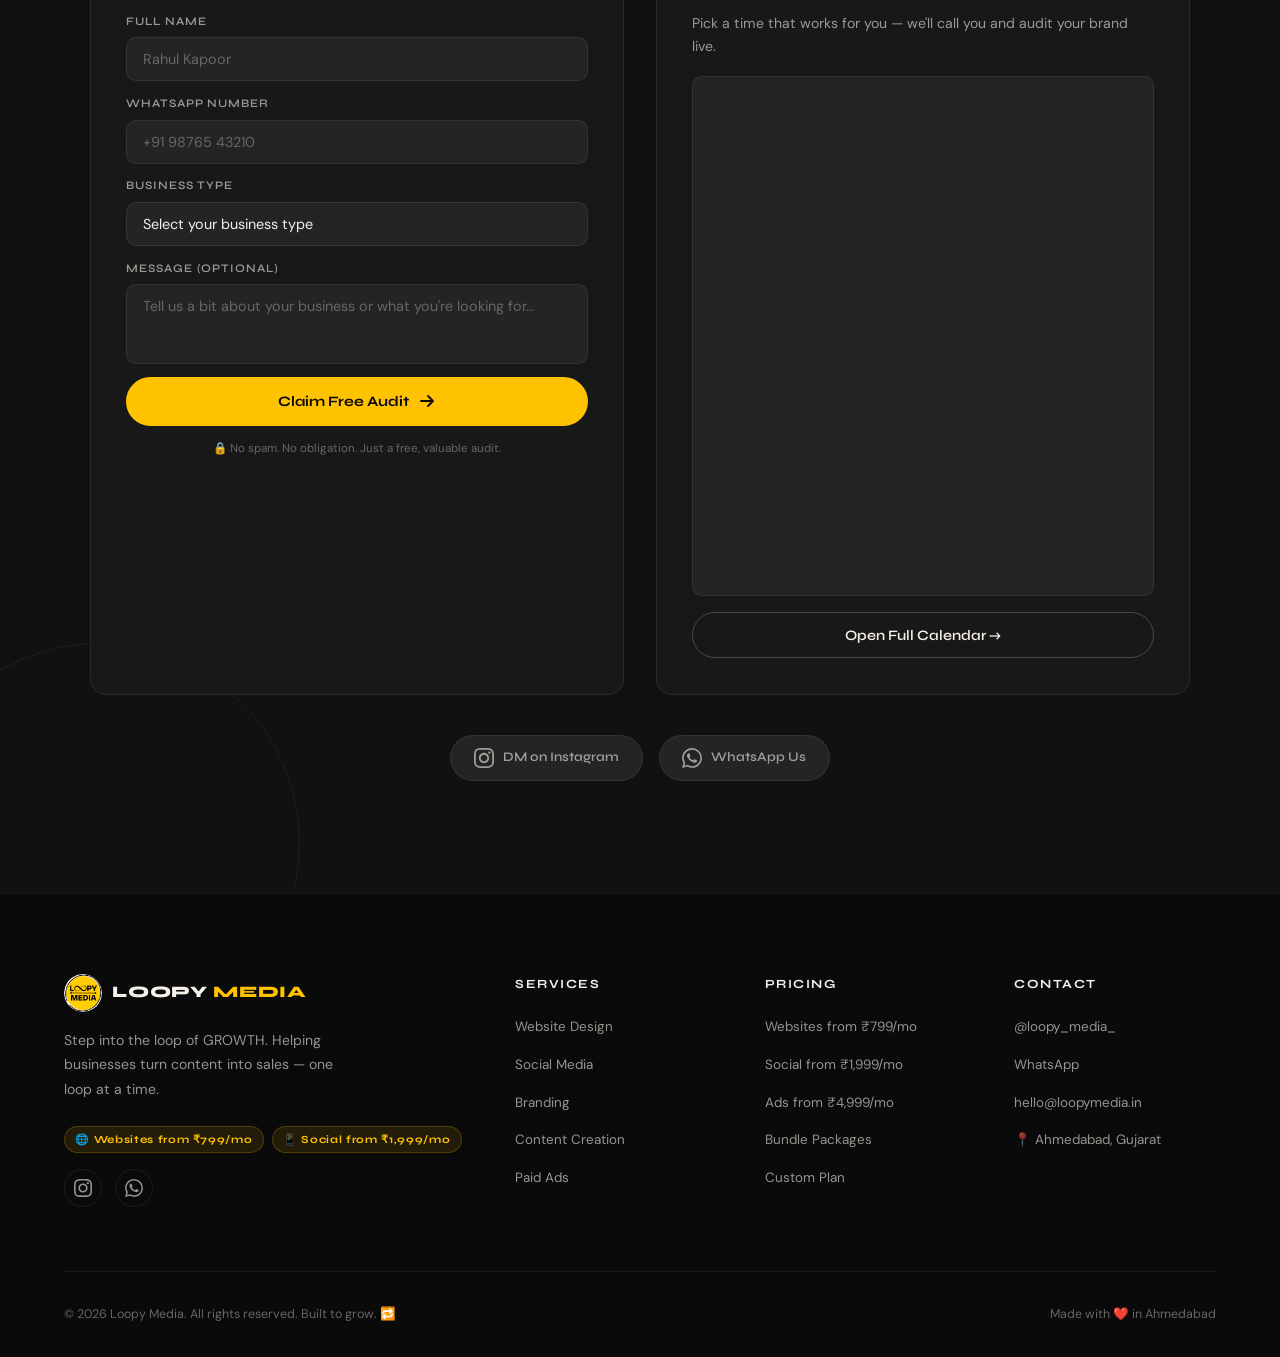
==== commit 83bb7b5f: "web changes" ====
--- a/index.html
+++ b/index.html
@@ -5,35 +5,141 @@
   <meta name="viewport" content="width=device-width, initial-scale=1.0"/>
   <title>Loopy Media – Social Media Marketing Agency in Ahmedabad | Websites, Branding & Growth</title>
   <meta name="description" content="Loopy Media is Ahmedabad's leading digital marketing agency. Website plans from ₹799/mo, Social Media from ₹1,999/mo. Free brand audit for clinics, restaurants, gyms & local businesses."/>
-  <meta name="keywords" content="social media marketing Ahmedabad, digital marketing agency Ahmedabad, website design Ahmedabad, Meta Ads agency, Instagram marketing, local business marketing Gujarat"/>
-  <meta name="robots" content="index, follow"/>
+  <meta name="keywords" content="social media marketing Ahmedabad, digital marketing agency Ahmedabad, website design Ahmedabad, Meta Ads agency, Instagram marketing, local business marketing Gujarat, social media agency Gujarat, website development Ahmedabad, best digital marketing company Ahmedabad"/>
+  <meta name="robots" content="index, follow, max-image-preview:large, max-snippet:-1, max-video-preview:-1"/>
+  <meta name="author" content="Loopy Media"/>
   <link rel="canonical" href="https://loopymedia.in/"/>
+  <link rel="alternate" hreflang="en-IN" href="https://loopymedia.in/"/>
+  <link rel="alternate" hreflang="x-default" href="https://loopymedia.in/"/>
+
+  <!-- Geo / Local SEO -->
+  <meta name="geo.region" content="IN-GJ"/>
+  <meta name="geo.placename" content="Ahmedabad"/>
+  <meta name="geo.position" content="23.0225;72.5714"/>
+  <meta name="ICBM" content="23.0225, 72.5714"/>
+
+  <!-- Theme -->
+  <meta name="theme-color" content="#0A0A0A"/>
+  <meta name="msapplication-TileColor" content="#FFC200"/>
 
   <!-- Open Graph -->
   <meta property="og:type" content="website"/>
+  <meta property="og:site_name" content="Loopy Media"/>
+  <meta property="og:locale" content="en_IN"/>
   <meta property="og:url" content="https://loopymedia.in/"/>
-  <meta property="og:title" content="Loopy Media – Step into the Loop of Growth | Ahmedabad"/>
-  <meta property="og:description" content="Websites from ₹799/mo · Social Media from ₹1,999/mo · Free brand audit for local businesses in Ahmedabad."/>
+  <meta property="og:title" content="Loopy Media – Social Media Marketing Agency in Ahmedabad"/>
+  <meta property="og:description" content="Websites from ₹799/mo · Social Media from ₹1,999/mo · Meta Ads from ₹4,999/mo. Free brand audit for local businesses in Ahmedabad."/>
   <meta property="og:image" content="https://loopymedia.in/og-image.jpg"/>
+  <meta property="og:image:width" content="1200"/>
+  <meta property="og:image:height" content="630"/>
+  <meta property="og:image:alt" content="Loopy Media – Step into the Loop of Growth"/>
+
+  <!-- Twitter Card -->
   <meta name="twitter:card" content="summary_large_image"/>
   <meta name="twitter:title" content="Loopy Media – Marketing Agency Ahmedabad"/>
   <meta name="twitter:description" content="Website & social media plans from ₹799/month. Free brand audit available."/>
-
-  <!-- Structured Data -->
+  <meta name="twitter:image" content="https://loopymedia.in/og-image.jpg"/>
+
+  <!-- Structured Data: Organization -->
   <script type="application/ld+json">
   {
     "@context": "https://schema.org",
     "@type": "MarketingAgency",
     "name": "Loopy Media",
     "url": "https://loopymedia.in",
-    "logo": "https://loopymedia.in/logo.png",
+    "logo": "https://loopymedia.in/images/logo.png",
+    "image": "https://loopymedia.in/og-image.jpg",
     "description": "Digital marketing agency in Ahmedabad — website design from ₹799/mo, social media from ₹1,999/mo, Meta Ads from ₹4,999/mo.",
-    "address": { "@type": "PostalAddress", "addressLocality": "Ahmedabad", "addressRegion": "Gujarat", "addressCountry": "IN" },
+    "address": {
+      "@type": "PostalAddress",
+      "addressLocality": "Ahmedabad",
+      "addressRegion": "Gujarat",
+      "postalCode": "380015",
+      "addressCountry": "IN"
+    },
+    "geo": {
+      "@type": "GeoCoordinates",
+      "latitude": 23.0225,
+      "longitude": 72.5714
+    },
     "telephone": "+919484882220",
-    "email": "loopymedia2405@gmail.com",
-    "sameAs": ["https://instagram.com/loopy_media_"]
+    "email": "hello@loopymedia.in",
+    "priceRange": "₹799 - ₹14,999",
+    "currenciesAccepted": "INR",
+    "paymentAccepted": "UPI, Bank Transfer, Cash",
+    "areaServed": {
+      "@type": "City",
+      "name": "Ahmedabad",
+      "containedInPlace": {
+        "@type": "State",
+        "name": "Gujarat"
+      }
+    },
+    "sameAs": ["https://instagram.com/loopy_media_"],
+    "aggregateRating": {
+      "@type": "AggregateRating",
+      "ratingValue": "4.9",
+      "reviewCount": "47",
+      "bestRating": "5"
+    },
+    "hasOfferCatalog": {
+      "@type": "OfferCatalog",
+      "name": "Digital Marketing Services",
+      "itemListElement": [
+        {
+          "@type": "Offer",
+          "itemOffered": {
+            "@type": "Service",
+            "name": "Website Design & Development",
+            "description": "Professional website design with hosting, maintenance, and monthly updates for local businesses."
+          },
+          "price": "799",
+          "priceCurrency": "INR",
+          "priceSpecification": {
+            "@type": "UnitPriceSpecification",
+            "price": "799",
+            "priceCurrency": "INR",
+            "unitText": "month"
+          }
+        },
+        {
+          "@type": "Offer",
+          "itemOffered": {
+            "@type": "Service",
+            "name": "Social Media Marketing",
+            "description": "Professional social media management with content creation, posting, hashtag research, and monthly reporting."
+          },
+          "price": "1999",
+          "priceCurrency": "INR",
+          "priceSpecification": {
+            "@type": "UnitPriceSpecification",
+            "price": "1999",
+            "priceCurrency": "INR",
+            "unitText": "month"
+          }
+        },
+        {
+          "@type": "Offer",
+          "itemOffered": {
+            "@type": "Service",
+            "name": "Meta Ads Management",
+            "description": "Data-driven Facebook and Instagram ad campaigns with audience targeting, A/B testing, and ROI reporting."
+          },
+          "price": "4999",
+          "priceCurrency": "INR",
+          "priceSpecification": {
+            "@type": "UnitPriceSpecification",
+            "price": "4999",
+            "priceCurrency": "INR",
+            "unitText": "month"
+          }
+        }
+      ]
+    }
   }
   </script>
+
+  <!-- Structured Data: FAQ -->
   <script type="application/ld+json">
   {
     "@context": "https://schema.org",
@@ -43,8 +149,36 @@
       {"@type":"Question","name":"Do you work with local businesses?","acceptedAnswer":{"@type":"Answer","text":"Yes — clinics, restaurants, gyms, cafes, and local businesses are our specialty."}},
       {"@type":"Question","name":"What is the starting price for a website?","acceptedAnswer":{"@type":"Answer","text":"Website plans start from ₹799/month, which includes hosting, maintenance, and monthly updates."}},
       {"@type":"Question","name":"Can I start with a small budget?","acceptedAnswer":{"@type":"Answer","text":"Yes. Social Media Starter plans begin at ₹1,999/month and website plans start at ₹799/month."}},
-      {"@type":"Question","name":"Do you run Meta Ads?","acceptedAnswer":{"@type":"Answer","text":"Yes. Digital marketing plans starting from ₹4,999/month include Meta Ads management."}}
+      {"@type":"Question","name":"Do you run Meta Ads?","acceptedAnswer":{"@type":"Answer","text":"Yes. Digital marketing plans starting from ₹4,999/month include Meta Ads management."}},
+      {"@type":"Question","name":"What industries do you serve?","acceptedAnswer":{"@type":"Answer","text":"We serve clinics, hospitals, restaurants, cafes, gyms, educational institutes, local businesses, service-based businesses, and startups in Ahmedabad and Gujarat."}},
+      {"@type":"Question","name":"Do you offer free consultations?","acceptedAnswer":{"@type":"Answer","text":"Yes, we offer a completely free brand audit where we analyze your current online presence and provide actionable recommendations."}}
     ]
+  }
+  </script>
+
+  <!-- Structured Data: Breadcrumb -->
+  <script type="application/ld+json">
+  {
+    "@context": "https://schema.org",
+    "@type": "BreadcrumbList",
+    "itemListElement": [
+      {"@type": "ListItem", "position": 1, "name": "Home", "item": "https://loopymedia.in/"}
+    ]
+  }
+  </script>
+
+  <!-- Structured Data: WebSite (for sitelinks search) -->
+  <script type="application/ld+json">
+  {
+    "@context": "https://schema.org",
+    "@type": "WebSite",
+    "name": "Loopy Media",
+    "url": "https://loopymedia.in",
+    "potentialAction": {
+      "@type": "SearchAction",
+      "target": "https://loopymedia.in/?q={search_term_string}",
+      "query-input": "required name=search_term_string"
+    }
   }
   </script>
 
@@ -65,11 +199,7 @@
   <nav id="navbar">
     <a href="#hero" class="nav-logo">
       <div class="logo-mark">
-        <svg viewBox="0 0 44 44" fill="none" xmlns="http://www.w3.org/2000/svg">
-          <circle cx="22" cy="22" r="22" fill="#FFC200"/>
-          <path d="M22 10C15.373 10 10 15.373 10 22C10 28.627 15.373 34 22 34C28.627 34 34 28.627 34 22" stroke="#0A0A0A" stroke-width="2.5" stroke-linecap="round"/>
-          <path d="M34 22C34 18.686 31.314 16 28 16C24.686 16 22 18.686 22 22C22 25.314 24.686 28 28 28" stroke="#0A0A0A" stroke-width="2.5" stroke-linecap="round"/>
-        </svg>
+        <img src="./images/logo.png" alt="Loopy Media Logo" width="44" height="44"/>
       </div>
       <span class="logo-text">LOOPY <span>MEDIA</span></span>
     </a>
@@ -260,27 +390,27 @@
       </div>
       <div class="portfolio-grid">
         <div class="portfolio-card reveal">
-          <div class="pc-image"><div class="pc-placeholder"><svg width="48" height="48" viewBox="0 0 48 48" fill="none"><rect x="4" y="8" width="40" height="30" rx="4" stroke="#FFC200" stroke-width="2"/><path d="M4 36L14 26L20 32L30 22L44 36" stroke="#FFC200" stroke-width="2" stroke-linejoin="round"/><circle cx="16" cy="18" r="4" stroke="#FFC200" stroke-width="2"/></svg><span>Project Screenshot</span></div><div class="pc-overlay"><a href="#contact" class="btn-primary btn-sm">Get Similar Work →</a></div></div>
+          <div class="pc-image"><img src="./images/portfolio/hospital-consultancy.jpg" alt="Diamanik Hospital Management & Consultancy website" loading="lazy"/><div class="pc-overlay"><a href="./portfolio/diamanik-hospital.html" class="btn-primary btn-sm">View Case Study →</a></div></div>
           <div class="pc-body"><div class="pc-tags"><span class="pc-tag-item">Healthcare</span><span class="pc-tag-item">Website</span></div><h3>Dianamik Hospital Management &amp; Consultancy</h3><p>Modern hospital branding and consultancy website with patient-friendly UX and professional medical aesthetic.</p><div class="pc-services"><span>✓ Website Design</span><span>✓ Branding</span><span>✓ SEO</span></div></div>
         </div>
         <div class="portfolio-card reveal reveal-d1">
-          <div class="pc-image"><div class="pc-placeholder"><svg width="48" height="48" viewBox="0 0 48 48" fill="none"><rect x="8" y="4" width="32" height="40" rx="4" stroke="#FFC200" stroke-width="2"/><path d="M16 16H32M16 24H32M16 32H24" stroke="#FFC200" stroke-width="2" stroke-linecap="round"/></svg><span>Project Screenshot</span></div><div class="pc-overlay"><a href="#contact" class="btn-primary btn-sm">Get Similar Work →</a></div></div>
+          <div class="pc-image"><img src="./images/portfolio/hospital-booking.jpg" alt="Samata Hospital appointment booking website" loading="lazy"/><div class="pc-overlay"><a href="./portfolio/samata-hospital.html" class="btn-primary btn-sm">View Case Study →</a></div></div>
           <div class="pc-body"><div class="pc-tags"><span class="pc-tag-item">Healthcare</span><span class="pc-tag-item">Appointments</span></div><h3>Samata Hospital Website</h3><p>Appointment-focused hospital website with online booking integration, doctor profiles, and trust-building design.</p><div class="pc-services"><span>✓ Website Design</span><span>✓ Booking System</span><span>✓ Content</span></div></div>
         </div>
         <div class="portfolio-card reveal reveal-d2">
-          <div class="pc-image"><div class="pc-placeholder"><svg width="48" height="48" viewBox="0 0 48 48" fill="none"><rect x="4" y="4" width="40" height="40" rx="4" stroke="#FFC200" stroke-width="2"/><rect x="10" y="18" width="10" height="18" rx="2" stroke="#FFC200" stroke-width="2"/><rect x="24" y="12" width="10" height="24" rx="2" stroke="#FFC200" stroke-width="2"/></svg><span>Project Screenshot</span></div><div class="pc-overlay"><a href="#contact" class="btn-primary btn-sm">Get Similar Work →</a></div></div>
+          <div class="pc-image"><img src="./images/portfolio/saas-dashboard.jpg" alt="CoreInventory SaaS dashboard design" loading="lazy"/><div class="pc-overlay"><a href="./portfolio/coreinventory.html" class="btn-primary btn-sm">View Case Study →</a></div></div>
           <div class="pc-body"><div class="pc-tags"><span class="pc-tag-item">SaaS</span><span class="pc-tag-item">Dashboard</span></div><h3>CoreInventory – Inventory Management System</h3><p>Dashboard-style SaaS showcase with product feature pages, pricing tables, and lead generation funnels.</p><div class="pc-services"><span>✓ Web App Design</span><span>✓ UI/UX</span><span>✓ Lead Gen</span></div></div>
         </div>
         <div class="portfolio-card reveal">
-          <div class="pc-image"><div class="pc-placeholder"><svg width="48" height="48" viewBox="0 0 48 48" fill="none"><circle cx="24" cy="24" r="18" stroke="#FFC200" stroke-width="2"/><path d="M16 24C16 24 19 28 24 28C29 28 32 24 32 24" stroke="#FFC200" stroke-width="2" stroke-linecap="round"/><circle cx="18" cy="20" r="2" fill="#FFC200"/><circle cx="30" cy="20" r="2" fill="#FFC200"/></svg><span>Campaign Showcase</span></div><div class="pc-overlay"><a href="#contact" class="btn-primary btn-sm">Get Similar Work →</a></div></div>
+          <div class="pc-image"><img src="./images/portfolio/influencer-campaign.jpg" alt="Influencer marketing campaign management" loading="lazy"/><div class="pc-overlay"><a href="./portfolio/influencer-campaigns.html" class="btn-primary btn-sm">View Case Study →</a></div></div>
           <div class="pc-body"><div class="pc-tags"><span class="pc-tag-item">Influencer</span><span class="pc-tag-item">Campaigns</span></div><h3>Influencer Marketing Campaigns</h3><p>End-to-end influencer collaboration management — from sourcing creators to measuring campaign ROI.</p><div class="pc-services"><span>✓ Influencer Outreach</span><span>✓ Campaign Strategy</span><span>✓ Analytics</span></div></div>
         </div>
         <div class="portfolio-card reveal reveal-d1">
-          <div class="pc-image"><div class="pc-placeholder"><svg width="48" height="48" viewBox="0 0 48 48" fill="none"><rect x="4" y="4" width="18" height="18" rx="3" stroke="#FFC200" stroke-width="2"/><rect x="26" y="4" width="18" height="18" rx="3" stroke="#FFC200" stroke-width="2"/><rect x="4" y="26" width="18" height="18" rx="3" stroke="#FFC200" stroke-width="2"/><rect x="26" y="26" width="18" height="18" rx="3" stroke="#FFC200" stroke-width="2"/></svg><span>Account Management</span></div><div class="pc-overlay"><a href="#contact" class="btn-primary btn-sm">Get Similar Work →</a></div></div>
+          <div class="pc-image"><img src="./images/portfolio/instagram-growth.jpg" alt="Influencer Instagram account growth management" loading="lazy"/><div class="pc-overlay"><a href="./portfolio/instagram-growth.html" class="btn-primary btn-sm">View Case Study →</a></div></div>
           <div class="pc-body"><div class="pc-tags"><span class="pc-tag-item">Instagram</span><span class="pc-tag-item">Growth</span></div><h3>Influencer Account Management</h3><p>Instagram growth management — content strategy, posting schedules, and audience building for creator accounts.</p><div class="pc-services"><span>✓ Content Strategy</span><span>✓ Posting Management</span><span>✓ Growth Tracking</span></div></div>
         </div>
         <div class="portfolio-card reveal reveal-d2">
-          <div class="pc-image"><div class="pc-placeholder"><svg width="48" height="48" viewBox="0 0 48 48" fill="none"><path d="M8 36L18 20L26 30L32 22L40 36H8Z" stroke="#FFC200" stroke-width="2" stroke-linejoin="round"/><circle cx="36" cy="12" r="6" stroke="#FFC200" stroke-width="2"/><path d="M33 12H39M36 9V15" stroke="#FFC200" stroke-width="2" stroke-linecap="round"/></svg><span>Ads Campaign Results</span></div><div class="pc-overlay"><a href="#contact" class="btn-primary btn-sm">Get Similar Work →</a></div></div>
+          <div class="pc-image"><img src="./images/portfolio/meta-ads.jpg" alt="Meta Ads performance marketing campaign" loading="lazy"/><div class="pc-overlay"><a href="./portfolio/meta-ads.html" class="btn-primary btn-sm">View Case Study →</a></div></div>
           <div class="pc-body"><div class="pc-tags"><span class="pc-tag-item">Meta Ads</span><span class="pc-tag-item">Lead Gen</span></div><h3>Meta Ads Management</h3><p>Performance marketing campaigns that generated high-quality leads at optimal cost per acquisition.</p><div class="pc-services"><span>✓ Meta Ads</span><span>✓ Lead Generation</span><span>✓ Funnel Building</span></div></div>
         </div>
       </div>
@@ -723,16 +853,16 @@
       </div>
       <div class="blog-grid">
         <article class="blog-card reveal">
-          <div class="blog-img"><div class="blog-img-placeholder"><svg width="40" height="40" viewBox="0 0 40 40" fill="none"><rect x="4" y="4" width="32" height="32" rx="4" stroke="#FFC200" stroke-width="1.5"/><path d="M4 28L12 20L18 26L26 16L36 28" stroke="#FFC200" stroke-width="1.5" stroke-linejoin="round"/></svg></div><span class="blog-category">Social Media</span></div>
-          <div class="blog-body"><div class="blog-meta"><span>📅 June 2026</span><span>⏱ 5 min read</span></div><h3>How Social Media Marketing Helps Local Businesses Grow in 2026</h3><p>Discover why Instagram, Facebook, and WhatsApp marketing have become essential for restaurants, clinics, gyms, and retail stores to drive revenue.</p><div class="blog-tags"><span>#SocialMedia</span><span>#LocalBusiness</span><span>#Ahmedabad</span></div><a href="#contact" class="blog-read-more">Read More <svg width="14" height="14" viewBox="0 0 18 18" fill="none"><path d="M3 9H15M15 9L10 4M15 9L10 14" stroke="currentColor" stroke-width="2" stroke-linecap="round" stroke-linejoin="round"/></svg></a></div>
+          <div class="blog-img"><img src="./images/blog/social-media-marketing.png" alt="Social media marketing for local businesses" loading="lazy"/><span class="blog-category">Social Media</span></div>
+          <div class="blog-body"><div class="blog-meta"><span>📅 June 2026</span><span>⏱ 5 min read</span></div><h3>How Social Media Marketing Helps Local Businesses Grow in 2026</h3><p>Discover why Instagram, Facebook, and WhatsApp marketing have become essential for restaurants, clinics, gyms, and retail stores to drive revenue.</p><div class="blog-tags"><span>#SocialMedia</span><span>#LocalBusiness</span><span>#Ahmedabad</span></div><a href="./blogs/social-media-marketing-local-businesses-2026.html" class="blog-read-more">Read More <svg width="14" height="14" viewBox="0 0 18 18" fill="none"><path d="M3 9H15M15 9L10 4M15 9L10 14" stroke="currentColor" stroke-width="2" stroke-linecap="round" stroke-linejoin="round"/></svg></a></div>
         </article>
         <article class="blog-card reveal reveal-d1">
-          <div class="blog-img"><div class="blog-img-placeholder"><svg width="40" height="40" viewBox="0 0 40 40" fill="none"><rect x="6" y="4" width="28" height="34" rx="4" stroke="#FFC200" stroke-width="1.5"/><path d="M12 14H28M12 20H28M12 26H22" stroke="#FFC200" stroke-width="1.5" stroke-linecap="round"/></svg></div><span class="blog-category">Healthcare Marketing</span></div>
-          <div class="blog-body"><div class="blog-meta"><span>📅 May 2026</span><span>⏱ 6 min read</span></div><h3>Why Every Hospital &amp; Clinic Needs a Professional Website in 2026</h3><p>Patients search online before booking appointments. Learn how a professional website from ₹799/month builds trust and increases patient inquiries.</p><div class="blog-tags"><span>#Healthcare</span><span>#WebDesign</span><span>#HospitalMarketing</span></div><a href="#contact" class="blog-read-more">Read More <svg width="14" height="14" viewBox="0 0 18 18" fill="none"><path d="M3 9H15M15 9L10 4M15 9L10 14" stroke="currentColor" stroke-width="2" stroke-linecap="round" stroke-linejoin="round"/></svg></a></div>
+          <div class="blog-img"><img src="./images/blog/hospital-clinic-website.png" alt="Hospital and clinic website design" loading="lazy"/><span class="blog-category">Healthcare Marketing</span></div>
+          <div class="blog-body"><div class="blog-meta"><span>📅 May 2026</span><span>⏱ 6 min read</span></div><h3>Why Every Hospital &amp; Clinic Needs a Professional Website in 2026</h3><p>Patients search online before booking appointments. Learn how a professional website from ₹799/month builds trust and increases patient inquiries.</p><div class="blog-tags"><span>#Healthcare</span><span>#WebDesign</span><span>#HospitalMarketing</span></div><a href="./blogs/hospital-clinic-website-2026.html" class="blog-read-more">Read More <svg width="14" height="14" viewBox="0 0 18 18" fill="none"><path d="M3 9H15M15 9L10 4M15 9L10 14" stroke="currentColor" stroke-width="2" stroke-linecap="round" stroke-linejoin="round"/></svg></a></div>
         </article>
         <article class="blog-card reveal reveal-d2">
-          <div class="blog-img"><div class="blog-img-placeholder"><svg width="40" height="40" viewBox="0 0 40 40" fill="none"><rect x="4" y="4" width="14" height="14" rx="2" stroke="#FFC200" stroke-width="1.5"/><rect x="22" y="4" width="14" height="14" rx="2" stroke="#FFC200" stroke-width="1.5"/><rect x="4" y="22" width="14" height="14" rx="2" stroke="#FFC200" stroke-width="1.5"/><rect x="22" y="22" width="14" height="14" rx="2" stroke="#FFC200" stroke-width="1.5"/></svg></div><span class="blog-category">Instagram Marketing</span></div>
-          <div class="blog-body"><div class="blog-meta"><span>📅 April 2026</span><span>⏱ 7 min read</span></div><h3>Instagram Marketing Strategies That Actually Generate Customers in 2026</h3><p>Stop chasing followers. Learn the proven Instagram strategies that turn your profile into a customer acquisition machine.</p><div class="blog-tags"><span>#Instagram</span><span>#ContentStrategy</span><span>#LeadGeneration</span></div><a href="#contact" class="blog-read-more">Read More <svg width="14" height="14" viewBox="0 0 18 18" fill="none"><path d="M3 9H15M15 9L10 4M15 9L10 14" stroke="currentColor" stroke-width="2" stroke-linecap="round" stroke-linejoin="round"/></svg></a></div>
+          <div class="blog-img"><img src="./images/blog/instagram-marketing.png" alt="Instagram marketing strategies" loading="lazy"/><span class="blog-category">Instagram Marketing</span></div>
+          <div class="blog-body"><div class="blog-meta"><span>📅 April 2026</span><span>⏱ 7 min read</span></div><h3>Instagram Marketing Strategies That Actually Generate Customers in 2026</h3><p>Stop chasing followers. Learn the proven Instagram strategies that turn your profile into a customer acquisition machine.</p><div class="blog-tags"><span>#Instagram</span><span>#ContentStrategy</span><span>#LeadGeneration</span></div><a href="./blogs/instagram-marketing-strategies-2026.html" class="blog-read-more">Read More <svg width="14" height="14" viewBox="0 0 18 18" fill="none"><path d="M3 9H15M15 9L10 4M15 9L10 14" stroke="currentColor" stroke-width="2" stroke-linecap="round" stroke-linejoin="round"/></svg></a></div>
         </article>
       </div>
     </div>
@@ -847,7 +977,7 @@
       <div class="footer-top">
         <div class="footer-brand">
           <a href="#hero" class="nav-logo">
-            <div class="logo-mark"><svg viewBox="0 0 44 44" fill="none"><circle cx="22" cy="22" r="22" fill="#FFC200"/><path d="M22 10C15.373 10 10 15.373 10 22C10 28.627 15.373 34 22 34C28.627 34 34 28.627 34 22" stroke="#0A0A0A" stroke-width="2.5" stroke-linecap="round"/><path d="M34 22C34 18.686 31.314 16 28 16C24.686 16 22 18.686 22 22C22 25.314 24.686 28 28 28" stroke="#0A0A0A" stroke-width="2.5" stroke-linecap="round"/></svg></div>
+            <div class="logo-mark"><img src="./images/logo.png" alt="Loopy Media Logo" width="44" height="44"/></div>
             <span class="logo-text">LOOPY <span>MEDIA</span></span>
           </a>
           <p class="footer-tagline">Step into the loop of GROWTH. Helping businesses turn content into sales — one loop at a time.</p>
@@ -885,7 +1015,7 @@
           <ul>
             <li><a href="https://instagram.com/loopy_media_" target="_blank">@loopy_media_</a></li>
             <li><a href="https://wa.me/919484882220?text=Hi%20Loopy%20Media%2C%20I%27d%20like%20a%20free%20audit%20for%20my%20business.">WhatsApp</a></li>
-            <li><a href="mailto:loopymedia2405@gmail.com">loopymedia2405@gmail.com</a></li>
+            <li><a href="mailto:hello@loopymedia.in">hello@loopymedia.in</a></li>
             <li><span>📍 Ahmedabad, Gujarat</span></li>
           </ul>
         </div>
--- a/styles.css
+++ b/styles.css
@@ -118,8 +118,8 @@
 .nav-logo {
   display: flex; align-items: center; gap: 0.65rem; flex-shrink: 0;
 }
-.logo-mark { width: 38px; height: 38px; flex-shrink: 0; }
-.logo-mark svg { width: 100%; height: 100%; }
+.logo-mark { width: 38px; height: 38px; flex-shrink: 0; border-radius: 50%; overflow: hidden; }
+.logo-mark img { width: 100%; height: 100%; object-fit: cover; display: block; }
 .logo-text {
   font-family: var(--font-head); font-weight: 800; font-size: 1rem;
   letter-spacing: 0.04em; color: var(--white);
@@ -1365,6 +1365,15 @@
   overflow: hidden;
   background: var(--dark3);
 }
+.pc-image img {
+  width: 100%;
+  height: 100%;
+  object-fit: cover;
+  transition: transform 0.5s cubic-bezier(0.25, 0.46, 0.45, 0.94);
+}
+.portfolio-card:hover .pc-image img {
+  transform: scale(1.05);
+}
 .pc-placeholder {
   width: 100%; height: 100%;
   display: flex; flex-direction: column;
@@ -1615,6 +1624,15 @@
   aspect-ratio: 16/9;
   background: var(--dark3);
   overflow: hidden;
+}
+.blog-img img {
+  width: 100%;
+  height: 100%;
+  object-fit: cover;
+  transition: transform 0.5s cubic-bezier(0.25, 0.46, 0.45, 0.94);
+}
+.blog-card:hover .blog-img img {
+  transform: scale(1.05);
 }
 .blog-img-placeholder {
   width: 100%; height: 100%;
@@ -1984,3 +2002,689 @@
   .pc-amount { font-size: 1.7rem; }
   .pc-currency { font-size: 0.95rem; }
 }
+
+/* ══════════════════════════════════════════════
+   BLOG POST PAGE
+══════════════════════════════════════════════ */
+.blog-post-page {
+  padding-top: 120px;
+  padding-bottom: 5rem;
+  background: var(--black);
+  min-height: 60vh;
+}
+
+/* Blog Post Hero Image */
+.blog-post-hero-img {
+  max-width: 780px;
+  margin: 0 auto 3rem;
+  border-radius: var(--radius);
+  overflow: hidden;
+  border: 1px solid var(--border);
+}
+.blog-post-hero-img img {
+  width: 100%;
+  height: auto;
+  display: block;
+}
+
+/* Blog Post Content Images */
+.blog-post-content .blog-content-img {
+  margin: 2.5rem 0;
+  border-radius: var(--radius-sm);
+  overflow: hidden;
+  border: 1px solid var(--border);
+}
+.blog-post-content .blog-content-img img {
+  width: 100%;
+  height: auto;
+  display: block;
+}
+.blog-post-content .blog-content-img figcaption {
+  background: var(--dark2);
+  padding: 0.8rem 1.2rem;
+  font-size: 0.8rem;
+  color: var(--white-muted);
+  text-align: center;
+  font-style: italic;
+  border-top: 1px solid var(--border);
+}
+
+/* Breadcrumbs */
+.blog-breadcrumbs {
+  display: flex;
+  align-items: center;
+  gap: 0.5rem;
+  font-size: 0.8rem;
+  color: var(--white-muted);
+  margin-bottom: 2rem;
+  flex-wrap: wrap;
+}
+.blog-breadcrumbs a {
+  color: var(--white-muted);
+  transition: color 0.22s;
+}
+.blog-breadcrumbs a:hover { color: var(--yellow); }
+.blog-breadcrumbs .bc-sep { color: rgba(255,255,255,0.25); }
+.blog-breadcrumbs .bc-current { color: var(--yellow); font-weight: 500; }
+
+/* Back link */
+.blog-back-link {
+  display: inline-flex;
+  align-items: center;
+  gap: 0.5rem;
+  font-family: var(--font-head);
+  font-size: 0.78rem;
+  font-weight: 600;
+  letter-spacing: 0.08em;
+  text-transform: uppercase;
+  color: var(--yellow);
+  margin-bottom: 2.5rem;
+  transition: gap 0.22s, opacity 0.22s;
+}
+.blog-back-link:hover { gap: 0.8rem; opacity: 0.8; }
+
+/* Post Header */
+.blog-post-header {
+  max-width: 780px;
+  margin: 0 auto;
+  text-align: center;
+  margin-bottom: 3.5rem;
+}
+.blog-post-category {
+  display: inline-block;
+  background: rgba(255,194,0,0.12);
+  border: 1px solid rgba(255,194,0,0.25);
+  color: var(--yellow);
+  font-family: var(--font-head);
+  font-size: 0.7rem;
+  font-weight: 700;
+  letter-spacing: 0.12em;
+  text-transform: uppercase;
+  padding: 0.35rem 1rem;
+  border-radius: 60px;
+  margin-bottom: 1.5rem;
+}
+.blog-post-title {
+  font-family: var(--font-head);
+  font-weight: 800;
+  font-size: clamp(1.8rem, 5vw, 2.8rem);
+  line-height: 1.15;
+  color: var(--white);
+  margin-bottom: 1.5rem;
+  letter-spacing: -0.02em;
+}
+.blog-post-meta {
+  display: flex;
+  align-items: center;
+  justify-content: center;
+  gap: 1.5rem;
+  font-size: 0.82rem;
+  color: var(--white-muted);
+  flex-wrap: wrap;
+}
+.blog-post-meta span {
+  display: inline-flex;
+  align-items: center;
+  gap: 0.4rem;
+}
+.blog-post-meta .meta-divider {
+  width: 4px;
+  height: 4px;
+  border-radius: 50%;
+  background: rgba(255,255,255,0.2);
+}
+
+/* Post Content */
+.blog-post-content {
+  max-width: 780px;
+  margin: 0 auto;
+}
+.blog-post-content h2 {
+  font-family: var(--font-head);
+  font-weight: 700;
+  font-size: clamp(1.3rem, 3vw, 1.7rem);
+  color: var(--white);
+  margin-top: 3rem;
+  margin-bottom: 1.2rem;
+  line-height: 1.25;
+  position: relative;
+  padding-left: 1.2rem;
+}
+.blog-post-content h2::before {
+  content: '';
+  position: absolute;
+  left: 0;
+  top: 0.15em;
+  bottom: 0.15em;
+  width: 3px;
+  background: var(--yellow);
+  border-radius: 2px;
+}
+.blog-post-content h3 {
+  font-family: var(--font-head);
+  font-weight: 700;
+  font-size: clamp(1.05rem, 2.5vw, 1.25rem);
+  color: var(--white);
+  margin-top: 2rem;
+  margin-bottom: 0.8rem;
+  line-height: 1.35;
+}
+.blog-post-content p {
+  font-size: 1rem;
+  line-height: 1.85;
+  color: var(--white-muted);
+  margin-bottom: 1.5rem;
+}
+.blog-post-content strong {
+  color: var(--white);
+  font-weight: 600;
+}
+.blog-post-content a {
+  color: var(--yellow);
+  text-decoration: underline;
+  text-underline-offset: 3px;
+  transition: opacity 0.22s;
+}
+.blog-post-content a:hover { opacity: 0.8; }
+
+.blog-post-content ul,
+.blog-post-content ol {
+  margin-bottom: 1.5rem;
+  padding-left: 1.5rem;
+}
+.blog-post-content ul { list-style: none; padding-left: 0; }
+.blog-post-content ul li {
+  position: relative;
+  padding-left: 1.5rem;
+  margin-bottom: 0.7rem;
+  font-size: 0.95rem;
+  line-height: 1.75;
+  color: var(--white-muted);
+}
+.blog-post-content ul li::before {
+  content: '✦';
+  position: absolute;
+  left: 0;
+  color: var(--yellow);
+  font-size: 0.7rem;
+  top: 0.35em;
+}
+.blog-post-content ol li {
+  margin-bottom: 0.7rem;
+  font-size: 0.95rem;
+  line-height: 1.75;
+  color: var(--white-muted);
+}
+
+/* Blockquote */
+.blog-post-content blockquote {
+  background: linear-gradient(135deg, rgba(255,194,0,0.06) 0%, rgba(255,194,0,0.02) 100%);
+  border-left: 3px solid var(--yellow);
+  border-radius: 0 var(--radius-sm) var(--radius-sm) 0;
+  padding: 1.5rem 2rem;
+  margin: 2rem 0;
+  font-size: 1.05rem;
+  line-height: 1.75;
+  color: var(--white);
+  font-style: italic;
+}
+.blog-post-content blockquote p {
+  color: var(--white);
+  margin-bottom: 0;
+}
+
+/* Callout / Highlight Box */
+.blog-callout {
+  background: var(--dark2);
+  border: 1px solid var(--border);
+  border-radius: var(--radius);
+  padding: 1.8rem 2rem;
+  margin: 2rem 0;
+}
+.blog-callout h4 {
+  font-family: var(--font-head);
+  font-weight: 700;
+  font-size: 1rem;
+  color: var(--yellow);
+  margin-bottom: 0.8rem;
+  display: flex;
+  align-items: center;
+  gap: 0.5rem;
+}
+.blog-callout p {
+  font-size: 0.92rem;
+  color: var(--white-muted);
+  line-height: 1.7;
+  margin-bottom: 0;
+}
+
+/* Post Footer / Tags & Share */
+.blog-post-footer {
+  max-width: 780px;
+  margin: 3rem auto 0;
+  padding-top: 2rem;
+  border-top: 1px solid var(--border);
+}
+.blog-post-tags {
+  display: flex;
+  gap: 0.5rem;
+  flex-wrap: wrap;
+  margin-bottom: 2rem;
+}
+.blog-post-tags span {
+  font-size: 0.75rem;
+  font-family: var(--font-head);
+  font-weight: 600;
+  letter-spacing: 0.06em;
+  background: rgba(255,194,0,0.08);
+  border: 1px solid rgba(255,194,0,0.2);
+  color: var(--yellow);
+  border-radius: 60px;
+  padding: 0.3rem 0.9rem;
+}
+
+/* Author Box */
+.blog-author-box {
+  display: flex;
+  align-items: center;
+  gap: 1.2rem;
+  background: var(--dark2);
+  border: 1px solid var(--border);
+  border-radius: var(--radius);
+  padding: 1.5rem 2rem;
+  margin-bottom: 2rem;
+}
+.blog-author-avatar {
+  width: 56px;
+  height: 56px;
+  border-radius: 50%;
+  background: var(--yellow);
+  display: flex;
+  align-items: center;
+  justify-content: center;
+  flex-shrink: 0;
+}
+.blog-author-avatar svg { color: var(--black); }
+.blog-author-info strong {
+  display: block;
+  font-family: var(--font-head);
+  font-weight: 700;
+  font-size: 0.95rem;
+  color: var(--white);
+  margin-bottom: 0.2rem;
+}
+.blog-author-info span {
+  font-size: 0.82rem;
+  color: var(--white-muted);
+  line-height: 1.5;
+}
+
+/* Blog CTA Section */
+.blog-cta-section {
+  background: var(--dark);
+  padding: 5rem 0;
+  text-align: center;
+}
+.blog-cta-box {
+  max-width: 680px;
+  margin: 0 auto;
+  background: linear-gradient(135deg, rgba(255,194,0,0.08) 0%, var(--dark2) 60%);
+  border: 1px solid rgba(255,194,0,0.2);
+  border-radius: var(--radius);
+  padding: 3rem;
+}
+.blog-cta-box h3 {
+  font-family: var(--font-head);
+  font-weight: 800;
+  font-size: clamp(1.4rem, 3vw, 1.8rem);
+  color: var(--white);
+  margin-bottom: 1rem;
+  line-height: 1.25;
+}
+.blog-cta-box h3 span { color: var(--yellow); }
+.blog-cta-box p {
+  font-size: 0.95rem;
+  color: var(--white-muted);
+  line-height: 1.7;
+  margin-bottom: 2rem;
+  max-width: 500px;
+  margin-left: auto;
+  margin-right: auto;
+}
+.blog-cta-actions {
+  display: flex;
+  gap: 1rem;
+  justify-content: center;
+  flex-wrap: wrap;
+}
+
+/* Related Posts */
+.blog-related {
+  max-width: 780px;
+  margin: 3rem auto 0;
+}
+.blog-related h4 {
+  font-family: var(--font-head);
+  font-weight: 700;
+  font-size: 1.1rem;
+  color: var(--white);
+  margin-bottom: 1.5rem;
+}
+.blog-related-grid {
+  display: grid;
+  grid-template-columns: repeat(2, 1fr);
+  gap: 1.2rem;
+}
+.blog-related-card {
+  background: var(--dark2);
+  border: 1px solid var(--border);
+  border-radius: var(--radius-sm);
+  padding: 1.5rem;
+  transition: border-color 0.3s, transform 0.3s;
+}
+.blog-related-card:hover {
+  border-color: rgba(255,194,0,0.25);
+  transform: translateY(-3px);
+}
+.blog-related-card h5 {
+  font-family: var(--font-head);
+  font-weight: 700;
+  font-size: 0.92rem;
+  color: var(--white);
+  margin-bottom: 0.5rem;
+  line-height: 1.4;
+  transition: color 0.22s;
+}
+.blog-related-card:hover h5 { color: var(--yellow); }
+.blog-related-card p {
+  font-size: 0.8rem;
+  color: var(--white-muted);
+  line-height: 1.6;
+}
+
+/* Responsive Blog Post */
+@media (max-width: 768px) {
+  .blog-post-page { padding-top: 100px; padding-bottom: 3rem; }
+  .blog-post-header { margin-bottom: 2.5rem; }
+  .blog-post-content blockquote { padding: 1.2rem 1.5rem; }
+  .blog-callout { padding: 1.4rem 1.5rem; }
+  .blog-author-box { flex-direction: column; text-align: center; padding: 1.5rem; }
+  .blog-related-grid { grid-template-columns: 1fr; }
+  .blog-cta-box { padding: 2rem 1.5rem; }
+}
+@media (max-width: 480px) {
+  .blog-post-page { padding-top: 85px; }
+  .blog-post-meta { flex-direction: column; gap: 0.5rem; }
+  .blog-post-meta .meta-divider { display: none; }
+  .blog-post-content h2 { font-size: 1.2rem; padding-left: 1rem; }
+  .blog-post-content h2::before { width: 2px; }
+}
+
+/* ═══ PORTFOLIO DETAIL PAGES ═══ */
+.portfolio-detail {
+  padding-top: 100px;
+  padding-bottom: 5rem;
+  background: var(--black);
+}
+.portfolio-detail .container { max-width: 900px; }
+
+/* Back Link */
+.portfolio-back {
+  display: inline-flex;
+  align-items: center;
+  gap: 0.5rem;
+  font-family: var(--font-head);
+  font-size: 0.75rem;
+  font-weight: 700;
+  letter-spacing: 0.1em;
+  text-transform: uppercase;
+  color: var(--yellow);
+  margin-bottom: 2rem;
+  transition: opacity 0.3s;
+}
+.portfolio-back:hover { opacity: 0.7; }
+
+/* Hero Image */
+.pd-hero-img {
+  width: 100%;
+  border-radius: var(--radius);
+  overflow: hidden;
+  margin-bottom: 2.5rem;
+  border: 1px solid var(--border);
+}
+.pd-hero-img img {
+  width: 100%;
+  height: auto;
+  display: block;
+}
+
+/* Title Block */
+.pd-header { margin-bottom: 3rem; }
+.pd-tags {
+  display: flex;
+  gap: 0.5rem;
+  margin-bottom: 1rem;
+  flex-wrap: wrap;
+}
+.pd-tag {
+  font-size: 0.65rem;
+  font-family: var(--font-head);
+  font-weight: 700;
+  letter-spacing: 0.1em;
+  text-transform: uppercase;
+  background: rgba(255,194,0,0.1);
+  color: var(--yellow);
+  border: 1px solid rgba(255,194,0,0.25);
+  padding: 0.25rem 0.7rem;
+  border-radius: 60px;
+}
+.pd-title {
+  font-family: var(--font-display);
+  font-size: clamp(2rem, 5vw, 3rem);
+  color: var(--white);
+  line-height: 1.1;
+  margin-bottom: 1rem;
+}
+.pd-subtitle {
+  font-size: 1.05rem;
+  color: var(--white-muted);
+  line-height: 1.7;
+}
+
+/* Project Info Grid */
+.pd-info-grid {
+  display: grid;
+  grid-template-columns: repeat(auto-fit, minmax(160px, 1fr));
+  gap: 1.5rem;
+  padding: 2rem;
+  background: var(--dark2);
+  border: 1px solid var(--border);
+  border-radius: var(--radius-sm);
+  margin-bottom: 3rem;
+}
+.pd-info-item label {
+  display: block;
+  font-family: var(--font-head);
+  font-size: 0.65rem;
+  font-weight: 700;
+  letter-spacing: 0.12em;
+  text-transform: uppercase;
+  color: var(--yellow);
+  margin-bottom: 0.4rem;
+}
+.pd-info-item span {
+  font-size: 0.95rem;
+  color: var(--white);
+}
+
+/* Content Sections */
+.pd-section { margin-bottom: 3rem; }
+.pd-section h2 {
+  font-family: var(--font-head);
+  font-size: 1.3rem;
+  font-weight: 700;
+  color: var(--white);
+  margin-bottom: 1rem;
+  padding-left: 1.2rem;
+  position: relative;
+}
+.pd-section h2::before {
+  content: '';
+  position: absolute;
+  left: 0;
+  top: 0.15em;
+  bottom: 0.15em;
+  width: 3px;
+  background: var(--yellow);
+  border-radius: 2px;
+}
+.pd-section p {
+  color: var(--white-muted);
+  font-size: 1rem;
+  line-height: 1.8;
+  margin-bottom: 1rem;
+}
+.pd-section ul {
+  list-style: none;
+  padding: 0;
+}
+.pd-section ul li {
+  color: var(--white-muted);
+  font-size: 0.95rem;
+  line-height: 1.8;
+  padding-left: 1.6rem;
+  position: relative;
+  margin-bottom: 0.5rem;
+}
+.pd-section ul li::before {
+  content: '✓';
+  position: absolute;
+  left: 0;
+  color: var(--yellow);
+  font-weight: 700;
+}
+
+/* Gallery */
+.pd-gallery {
+  display: grid;
+  grid-template-columns: 1fr 1fr;
+  gap: 1rem;
+  margin: 2rem 0;
+}
+.pd-gallery img {
+  width: 100%;
+  border-radius: var(--radius-sm);
+  border: 1px solid var(--border);
+}
+
+/* Results Metrics */
+.pd-results {
+  display: grid;
+  grid-template-columns: repeat(auto-fit, minmax(140px, 1fr));
+  gap: 1.5rem;
+  margin: 2rem 0;
+}
+.pd-metric {
+  text-align: center;
+  padding: 1.5rem 1rem;
+  background: var(--dark2);
+  border: 1px solid var(--border);
+  border-radius: var(--radius-sm);
+}
+.pd-metric .metric-value {
+  font-family: var(--font-display);
+  font-size: 2.2rem;
+  color: var(--yellow);
+  line-height: 1;
+  margin-bottom: 0.4rem;
+}
+.pd-metric .metric-label {
+  font-family: var(--font-head);
+  font-size: 0.7rem;
+  font-weight: 700;
+  letter-spacing: 0.08em;
+  text-transform: uppercase;
+  color: var(--muted);
+}
+
+/* Testimonial */
+.pd-testimonial {
+  background: var(--dark2);
+  border: 1px solid var(--border);
+  border-left: 3px solid var(--yellow);
+  border-radius: var(--radius-sm);
+  padding: 2rem;
+  margin: 2rem 0;
+}
+.pd-testimonial p {
+  font-style: italic;
+  font-size: 1.05rem;
+  color: var(--white-muted);
+  line-height: 1.8;
+  margin-bottom: 0.8rem;
+}
+.pd-testimonial cite {
+  font-style: normal;
+  font-family: var(--font-head);
+  font-size: 0.8rem;
+  font-weight: 700;
+  color: var(--yellow);
+}
+
+/* Related Projects */
+.pd-related { margin-top: 4rem; }
+.pd-related h3 {
+  font-family: var(--font-head);
+  font-size: 1.1rem;
+  font-weight: 700;
+  color: var(--white);
+  margin-bottom: 1.5rem;
+}
+.pd-related-grid {
+  display: grid;
+  grid-template-columns: 1fr 1fr;
+  gap: 1rem;
+}
+.pd-related-card {
+  background: var(--dark2);
+  border: 1px solid var(--border);
+  border-radius: var(--radius-sm);
+  overflow: hidden;
+  transition: border-color 0.3s, transform 0.3s;
+}
+.pd-related-card:hover {
+  border-color: var(--yellow);
+  transform: translateY(-3px);
+}
+.pd-related-card img {
+  width: 100%;
+  aspect-ratio: 16/10;
+  object-fit: cover;
+}
+.pd-related-card .pd-rc-body {
+  padding: 1rem;
+}
+.pd-related-card h5 {
+  font-family: var(--font-head);
+  font-size: 0.85rem;
+  font-weight: 700;
+  color: var(--white);
+  margin-bottom: 0.3rem;
+}
+.pd-related-card p {
+  font-size: 0.75rem;
+  color: var(--muted);
+  line-height: 1.5;
+}
+
+@media (max-width: 768px) {
+  .pd-gallery { grid-template-columns: 1fr; }
+  .pd-related-grid { grid-template-columns: 1fr; }
+  .pd-results { grid-template-columns: 1fr 1fr; }
+  .pd-info-grid { grid-template-columns: 1fr 1fr; }
+}
+@media (max-width: 480px) {
+  .portfolio-detail { padding-top: 85px; }
+  .pd-results { grid-template-columns: 1fr; }
+  .pd-info-grid { grid-template-columns: 1fr; }
+}
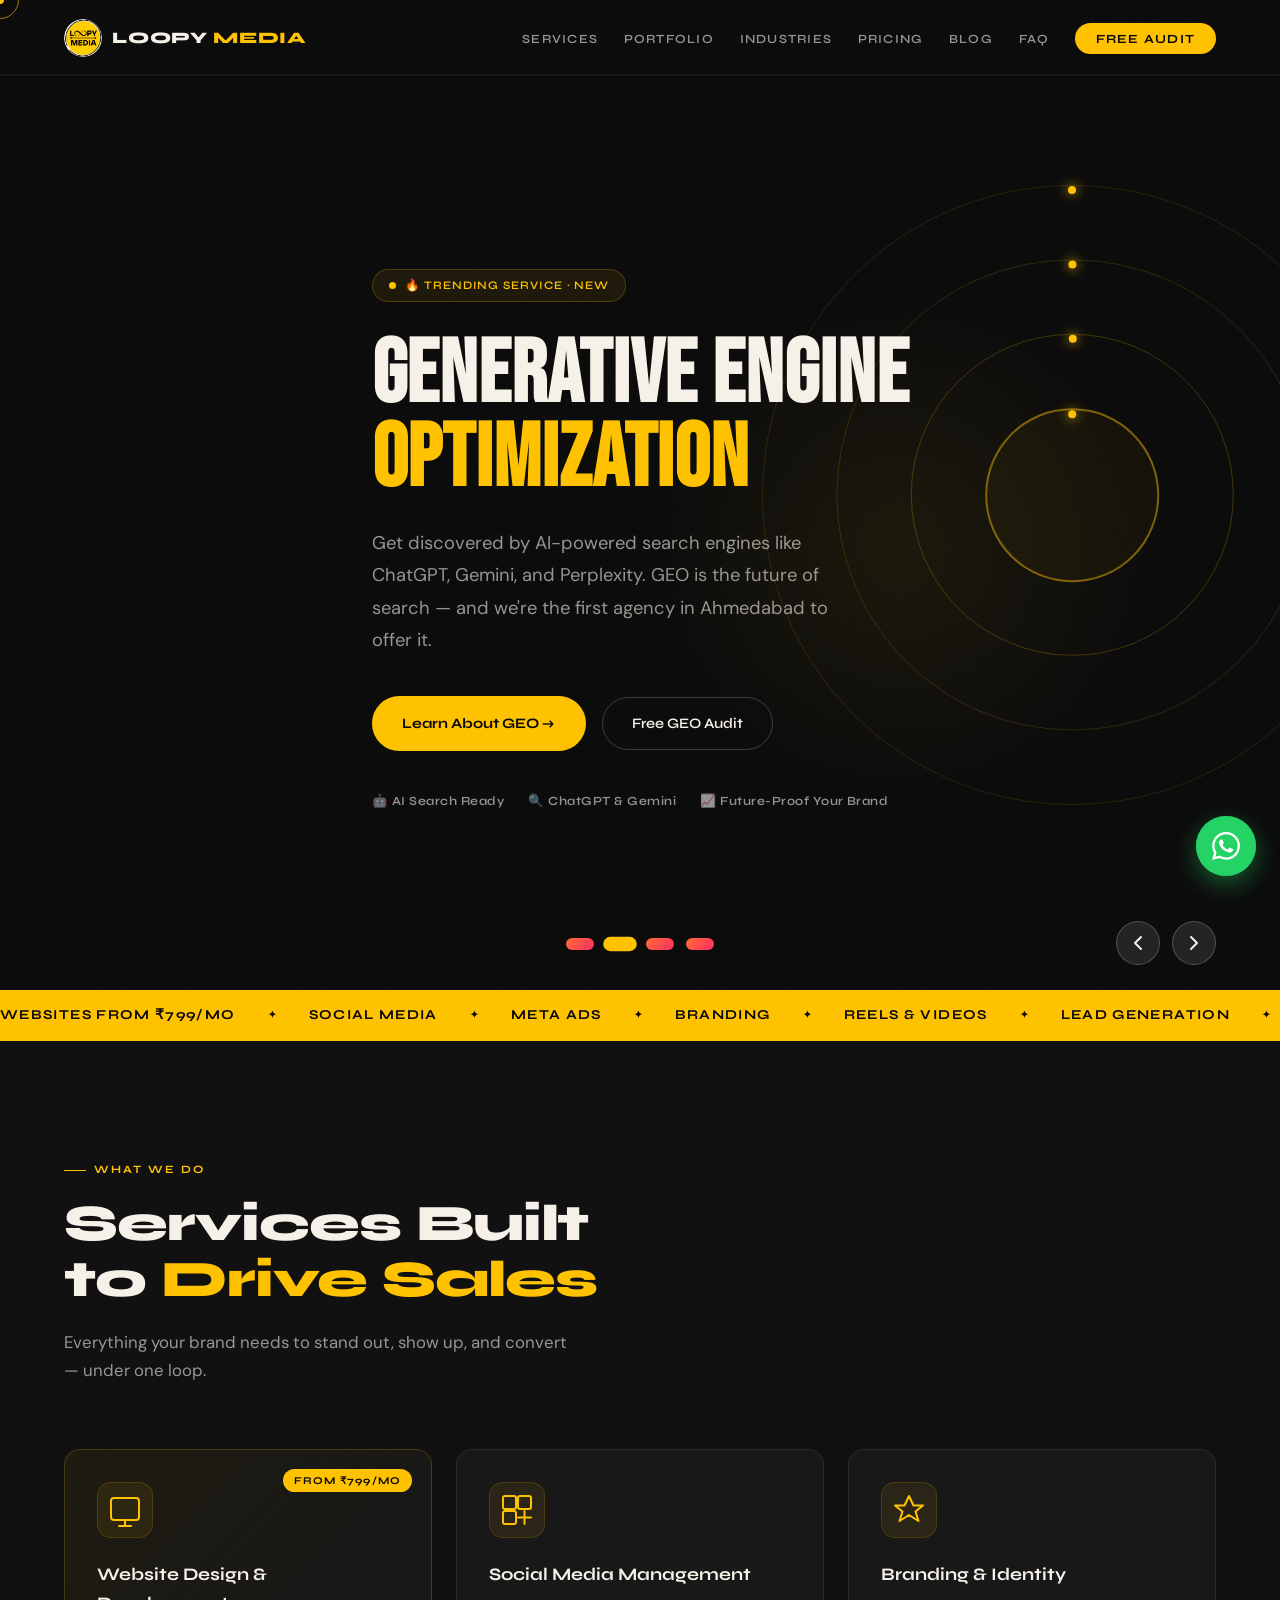
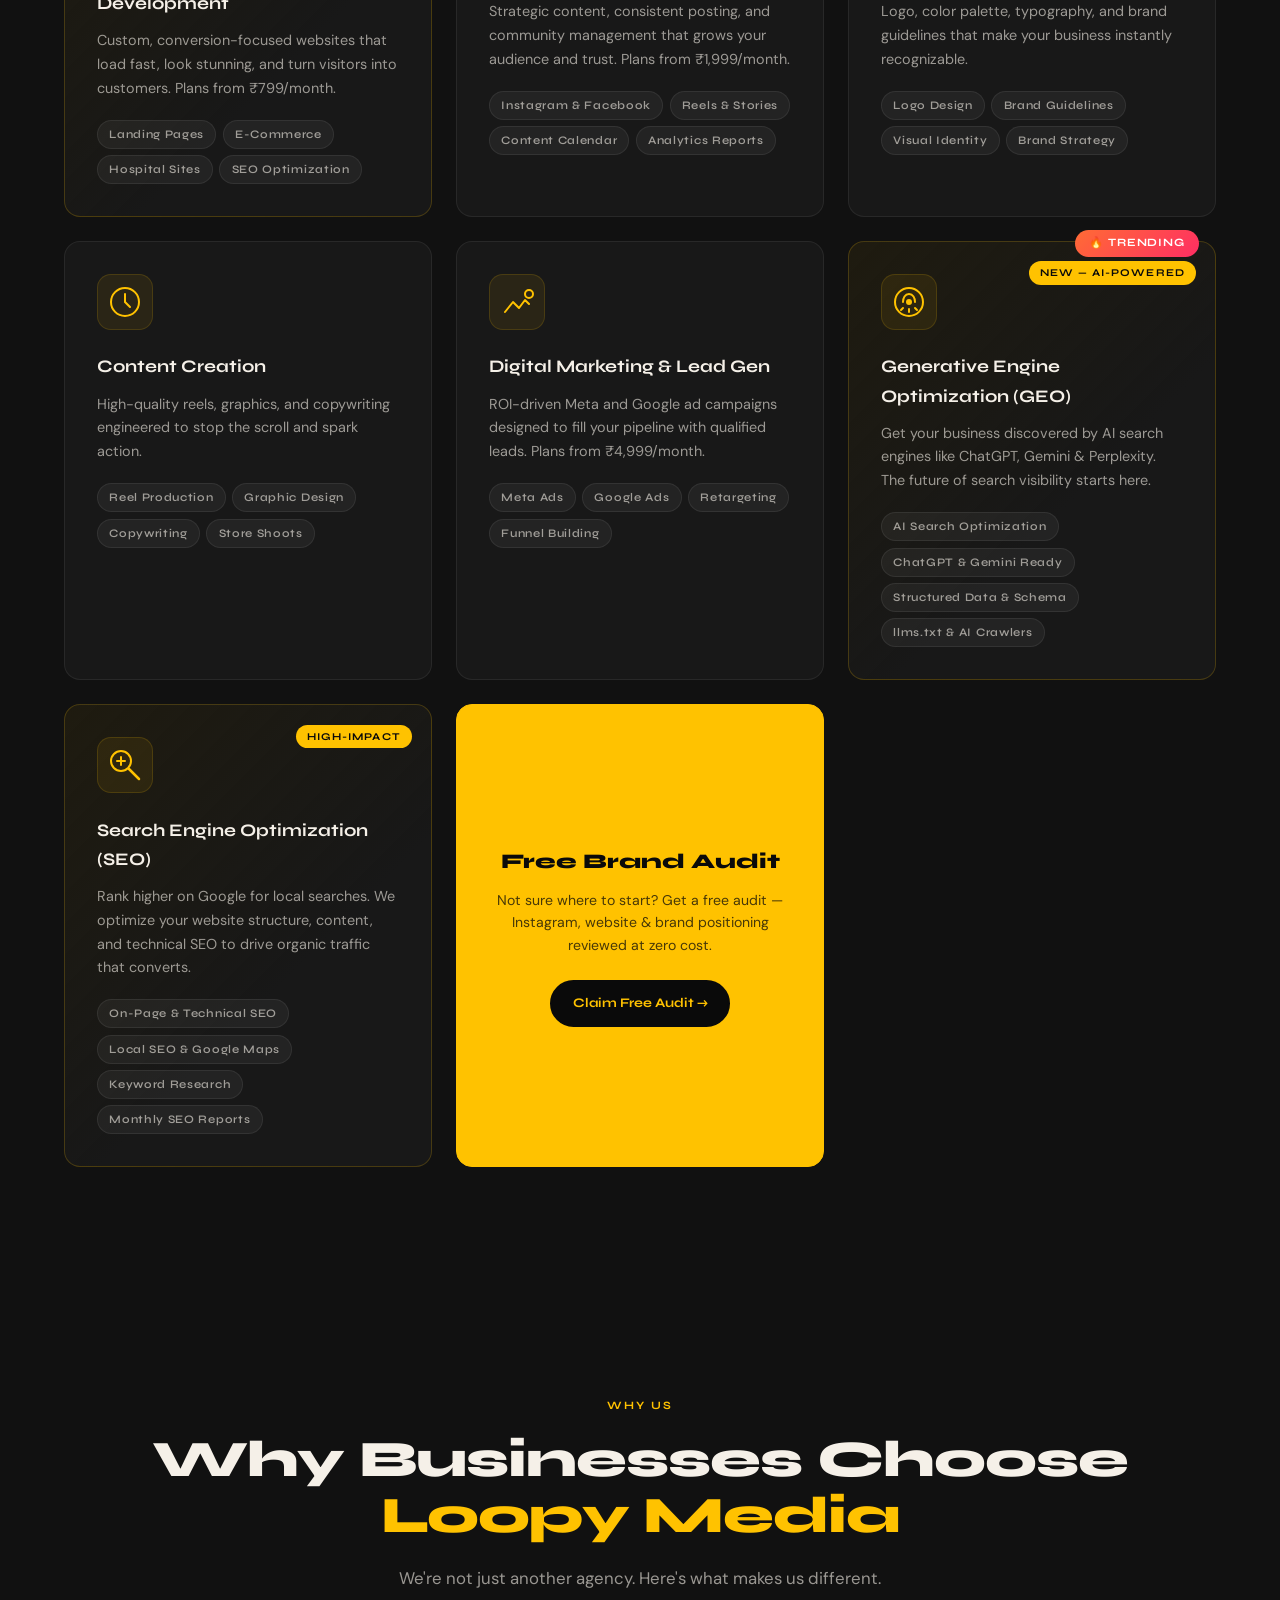
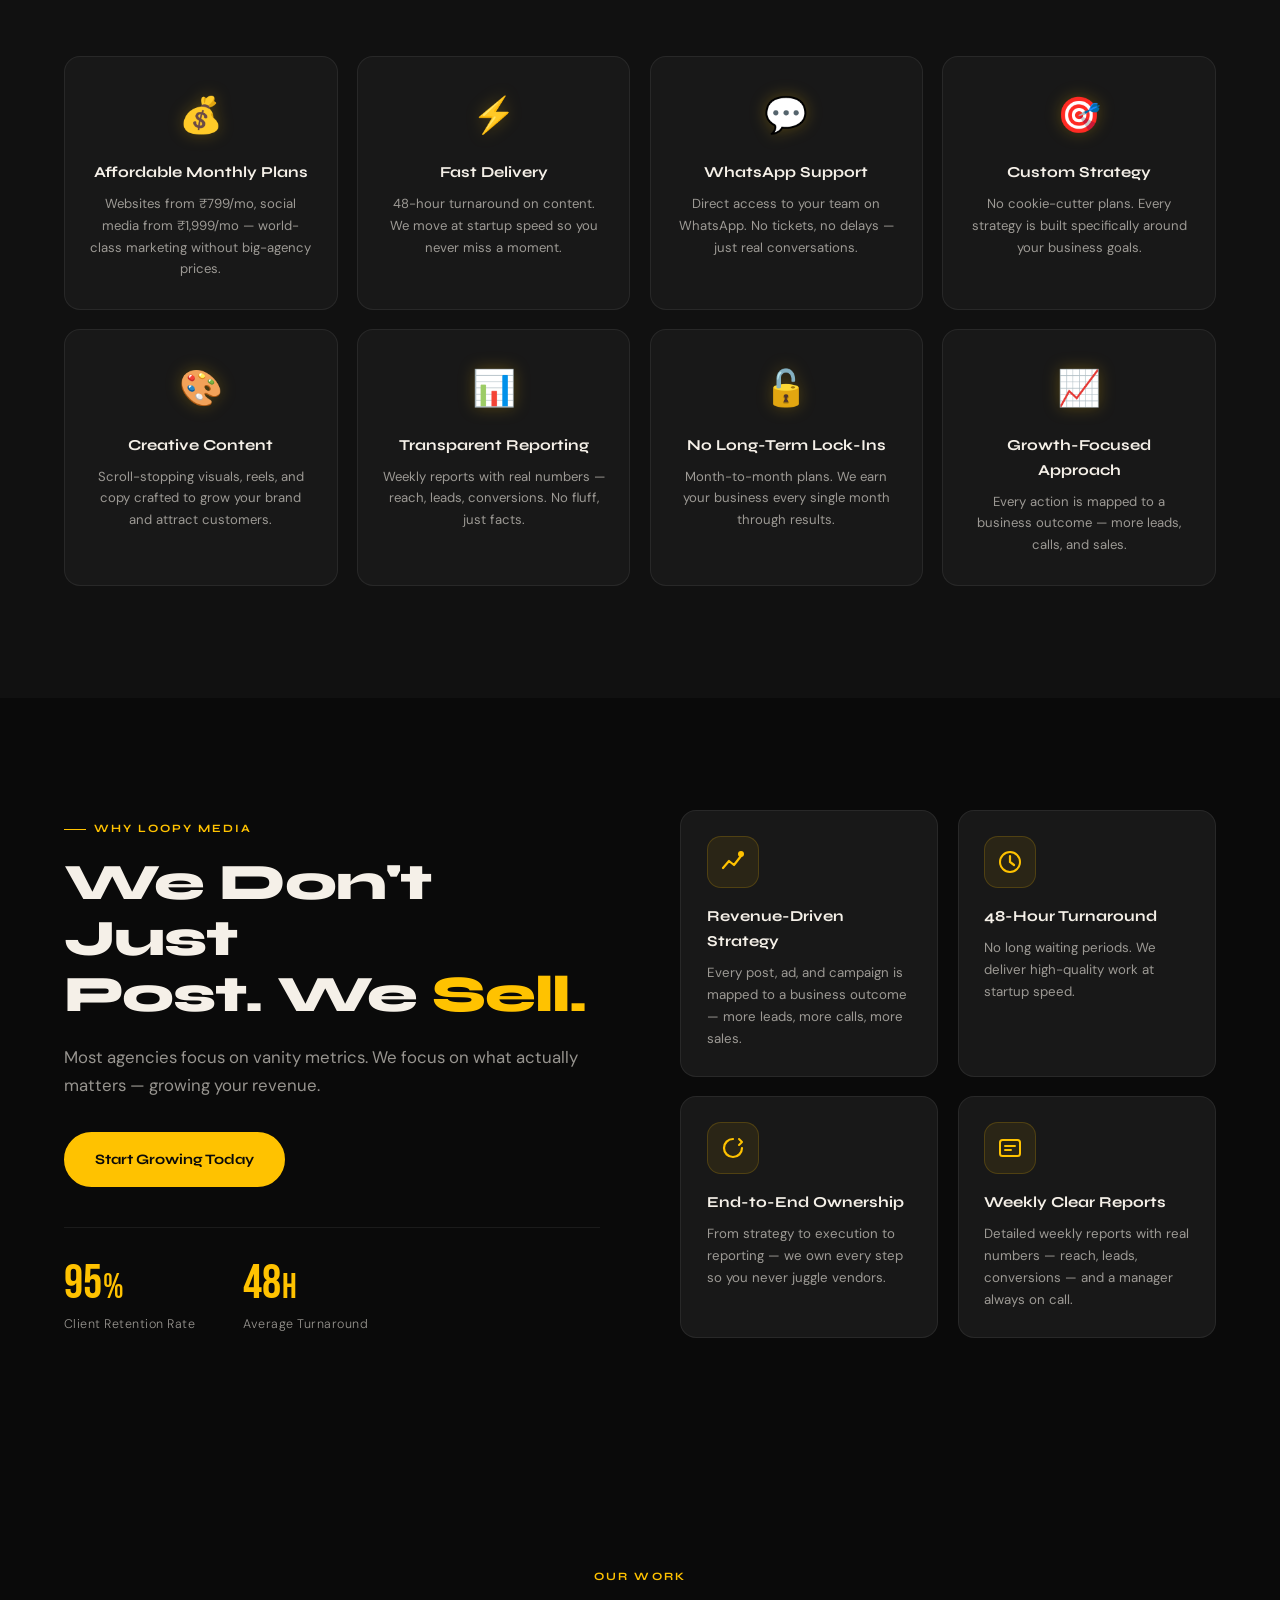
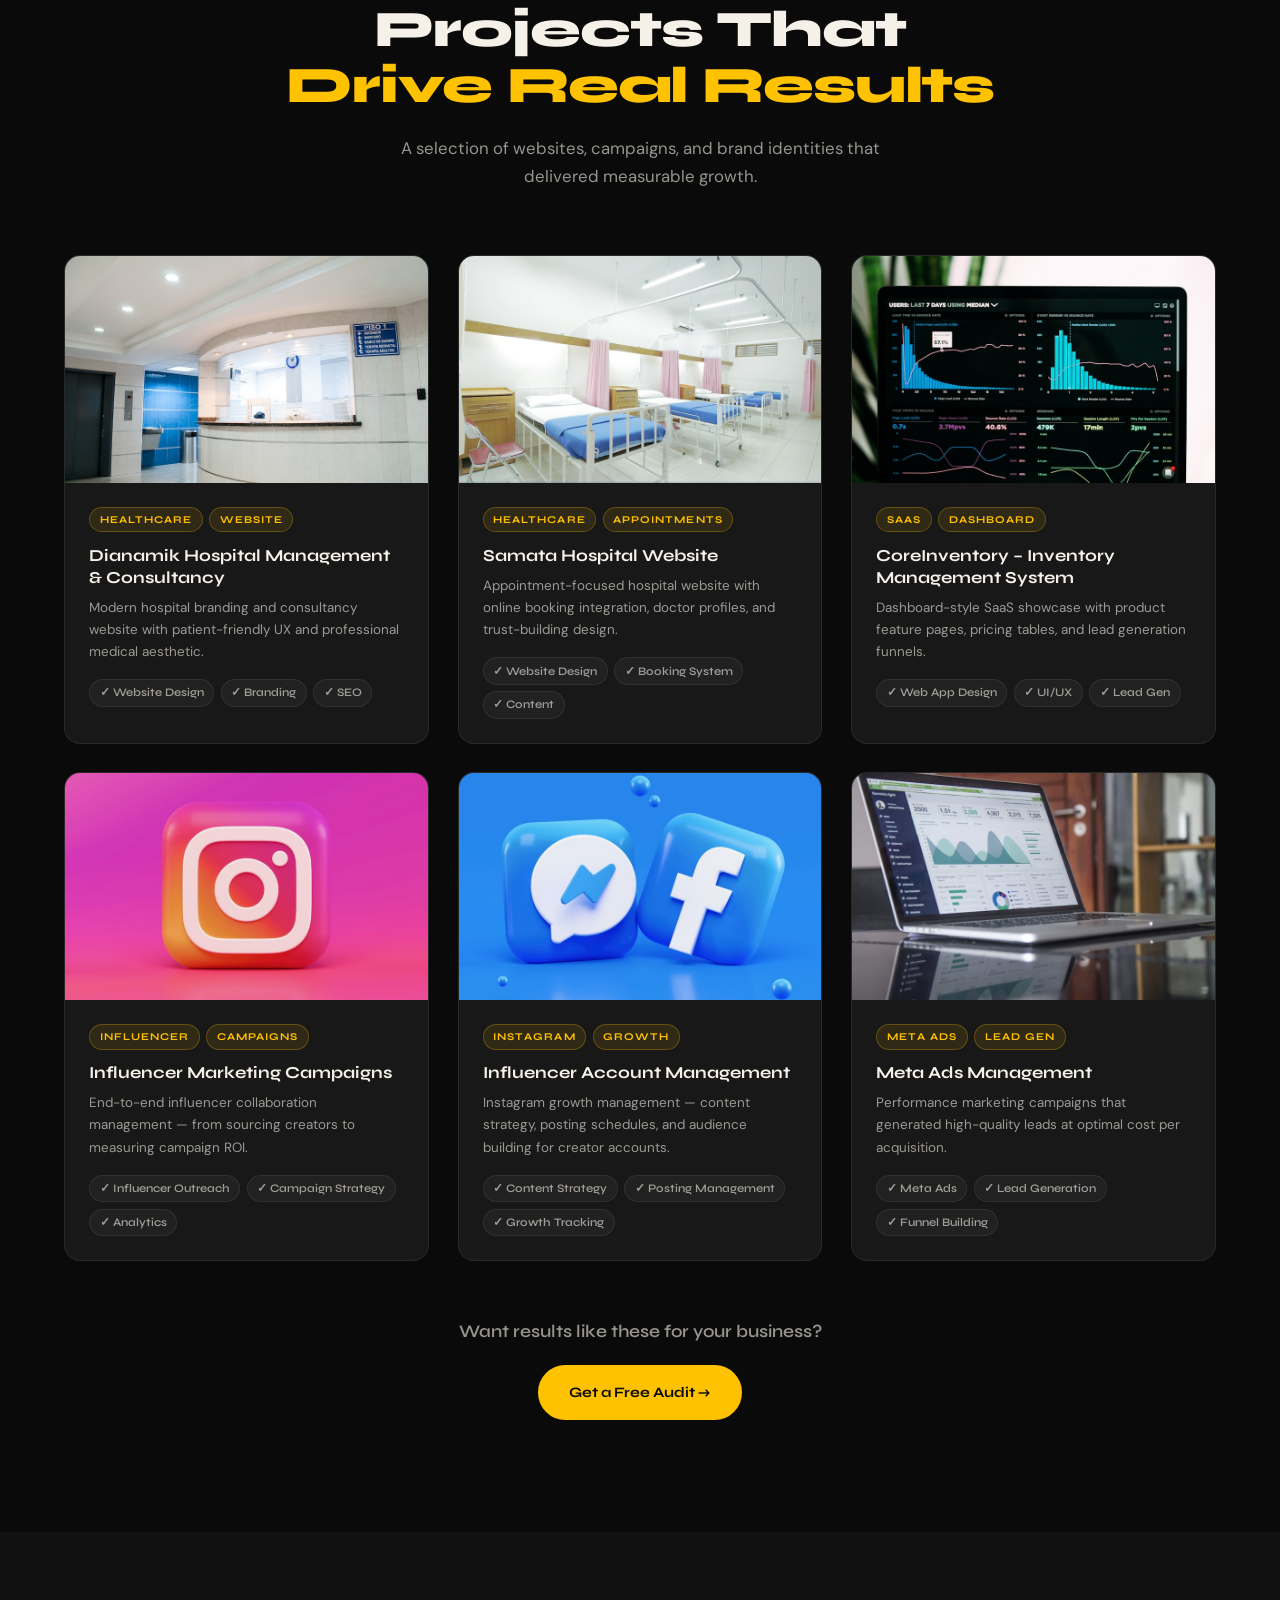
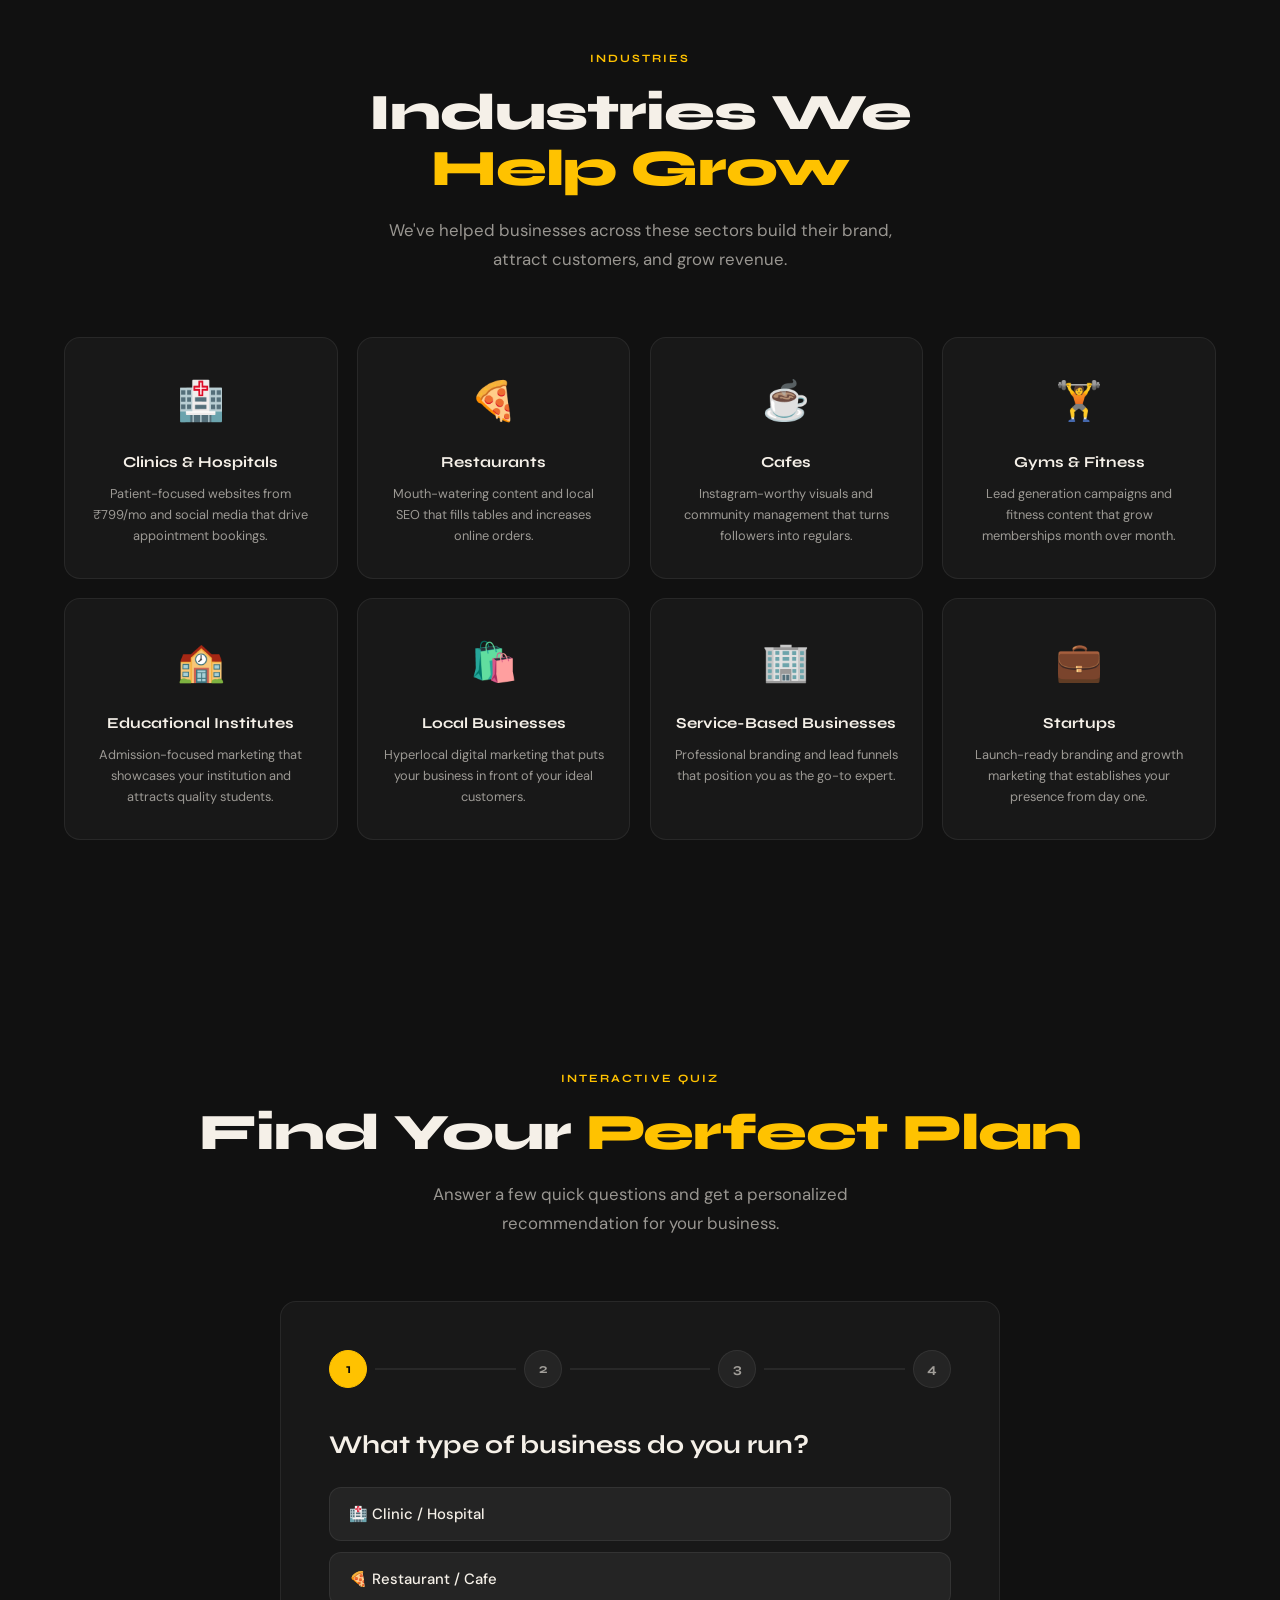
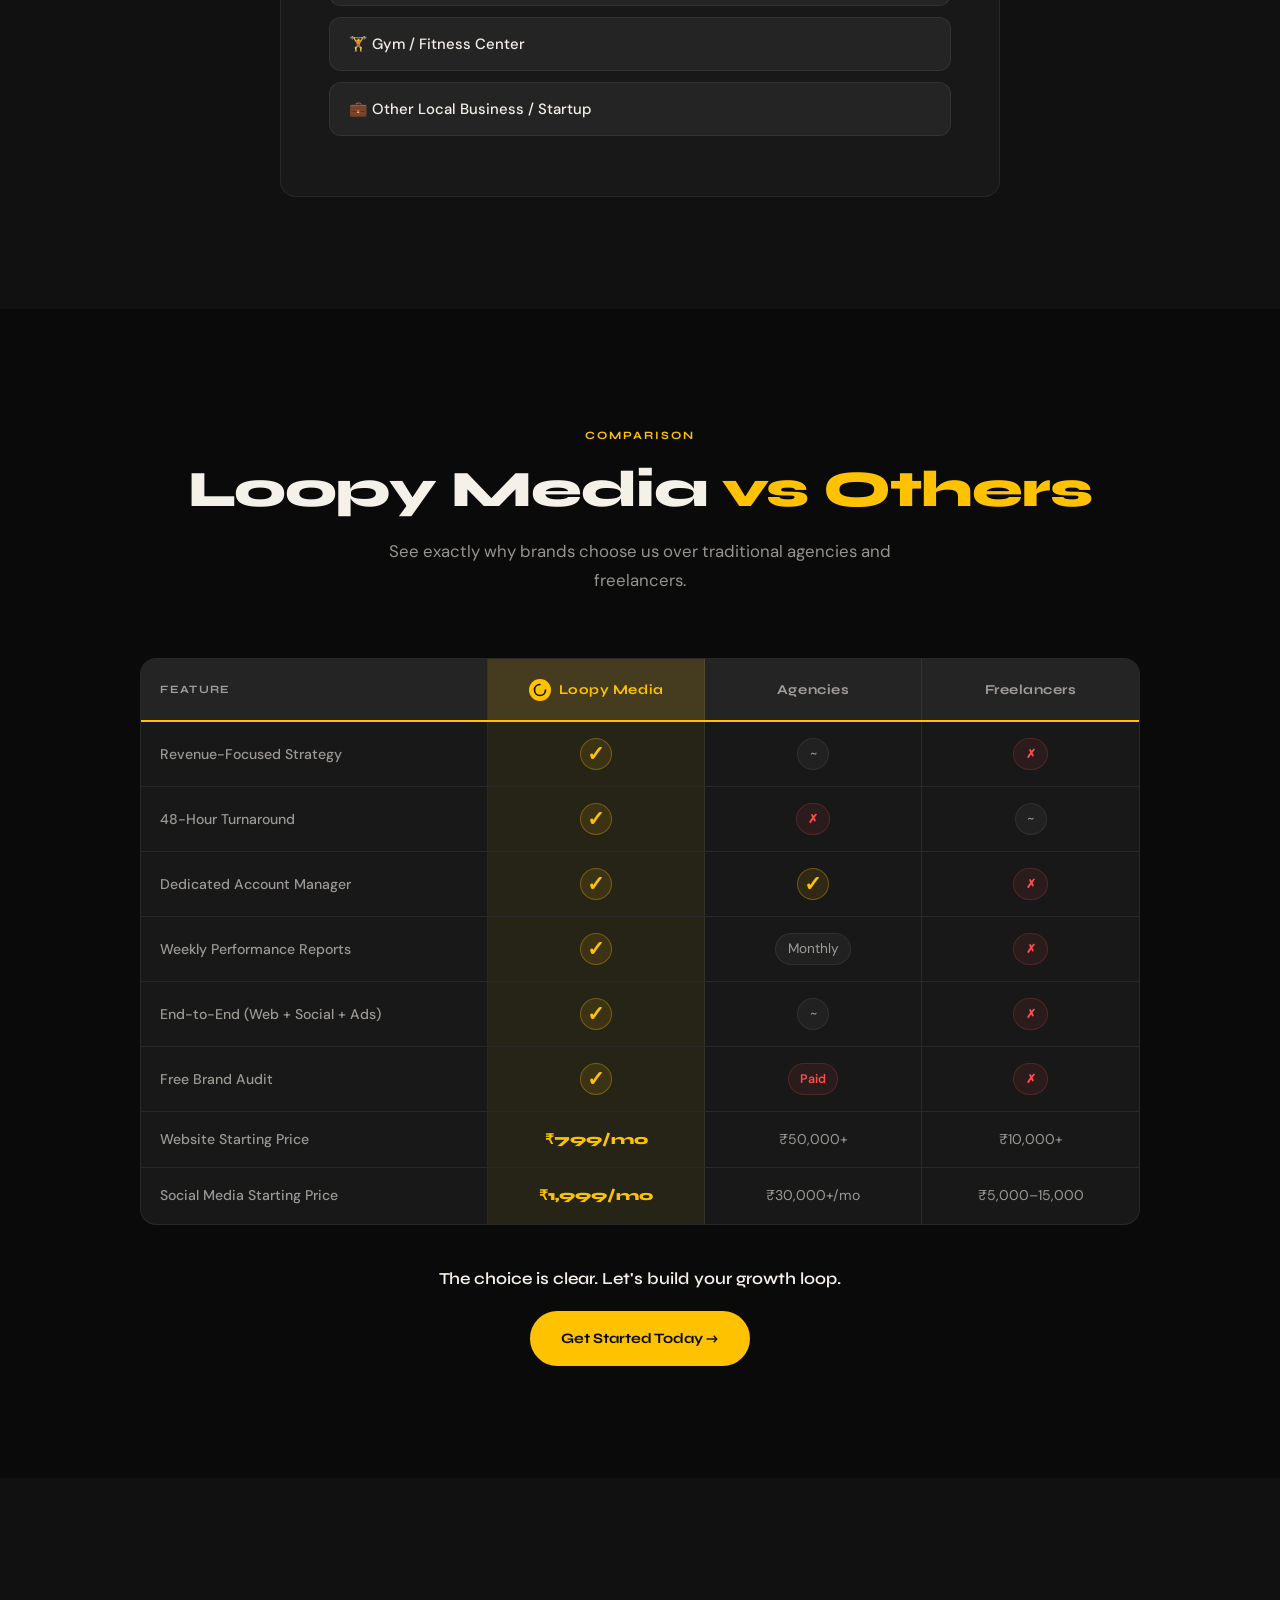
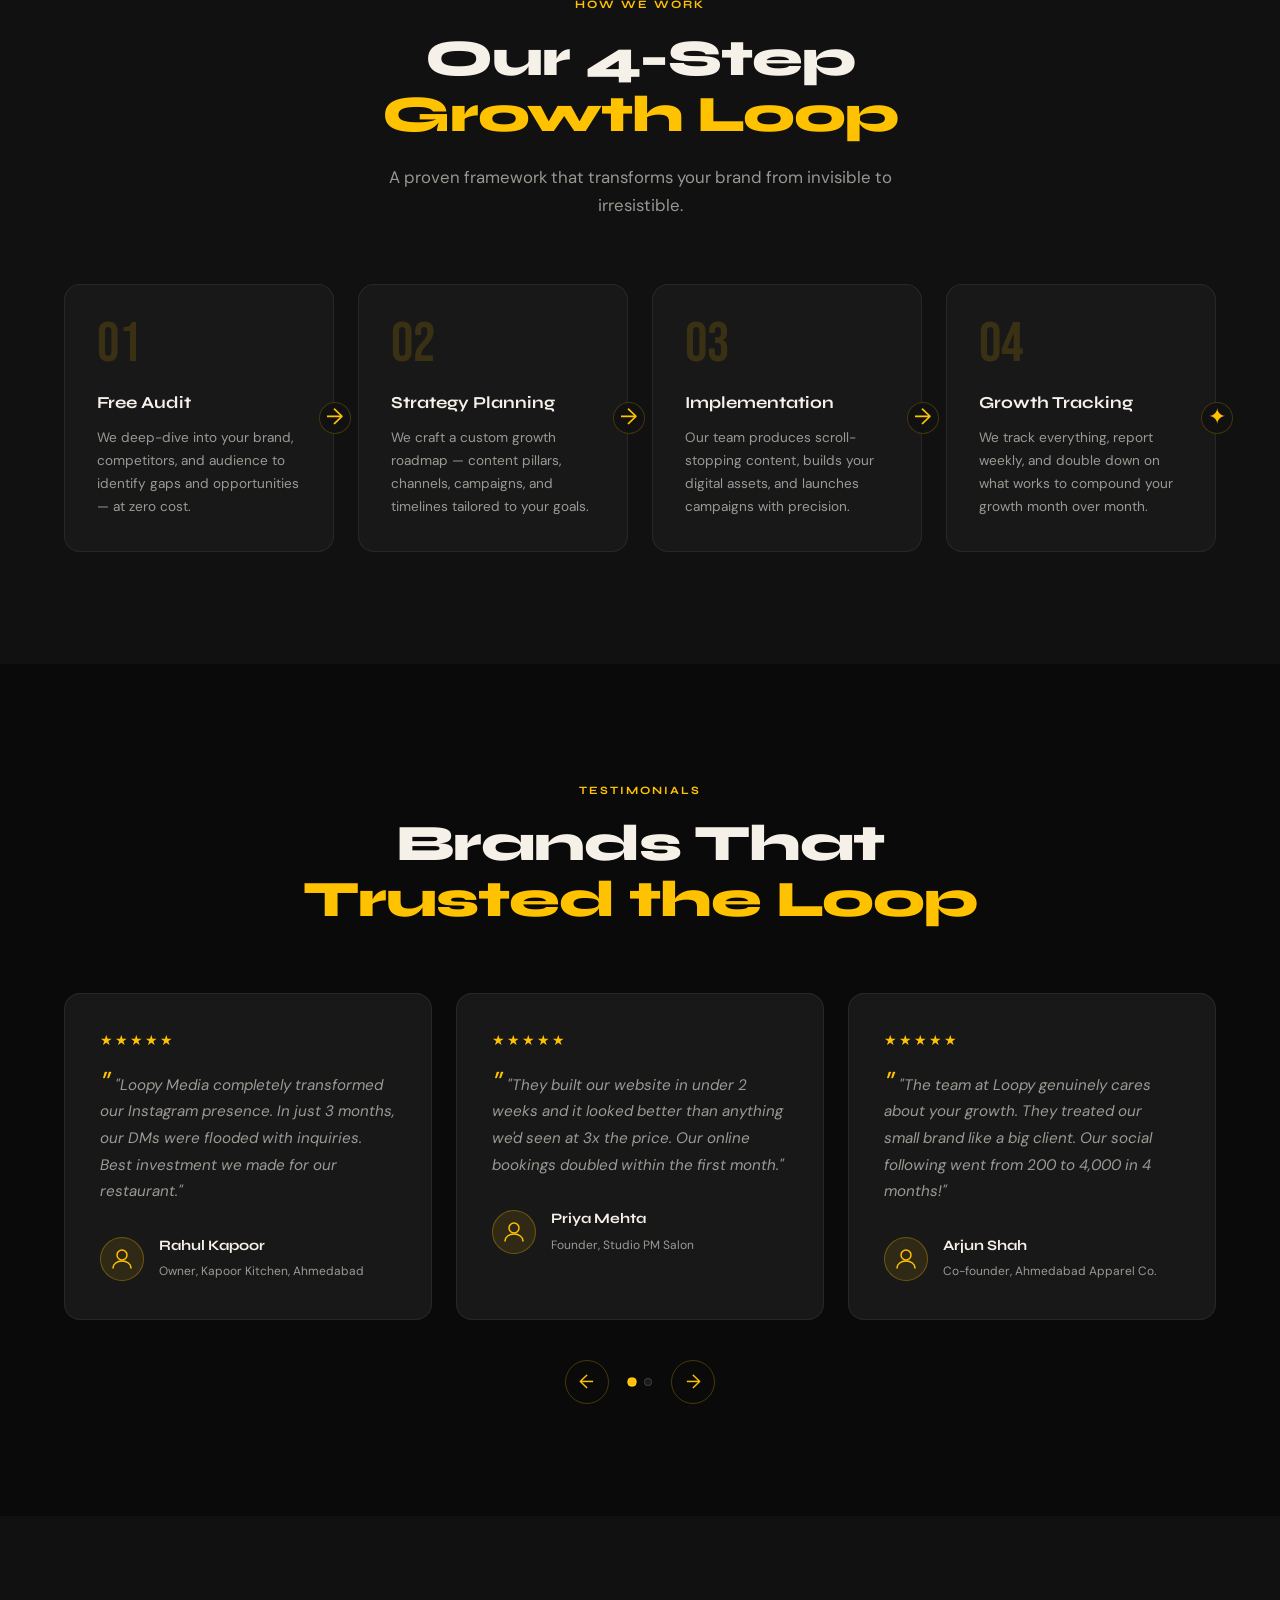
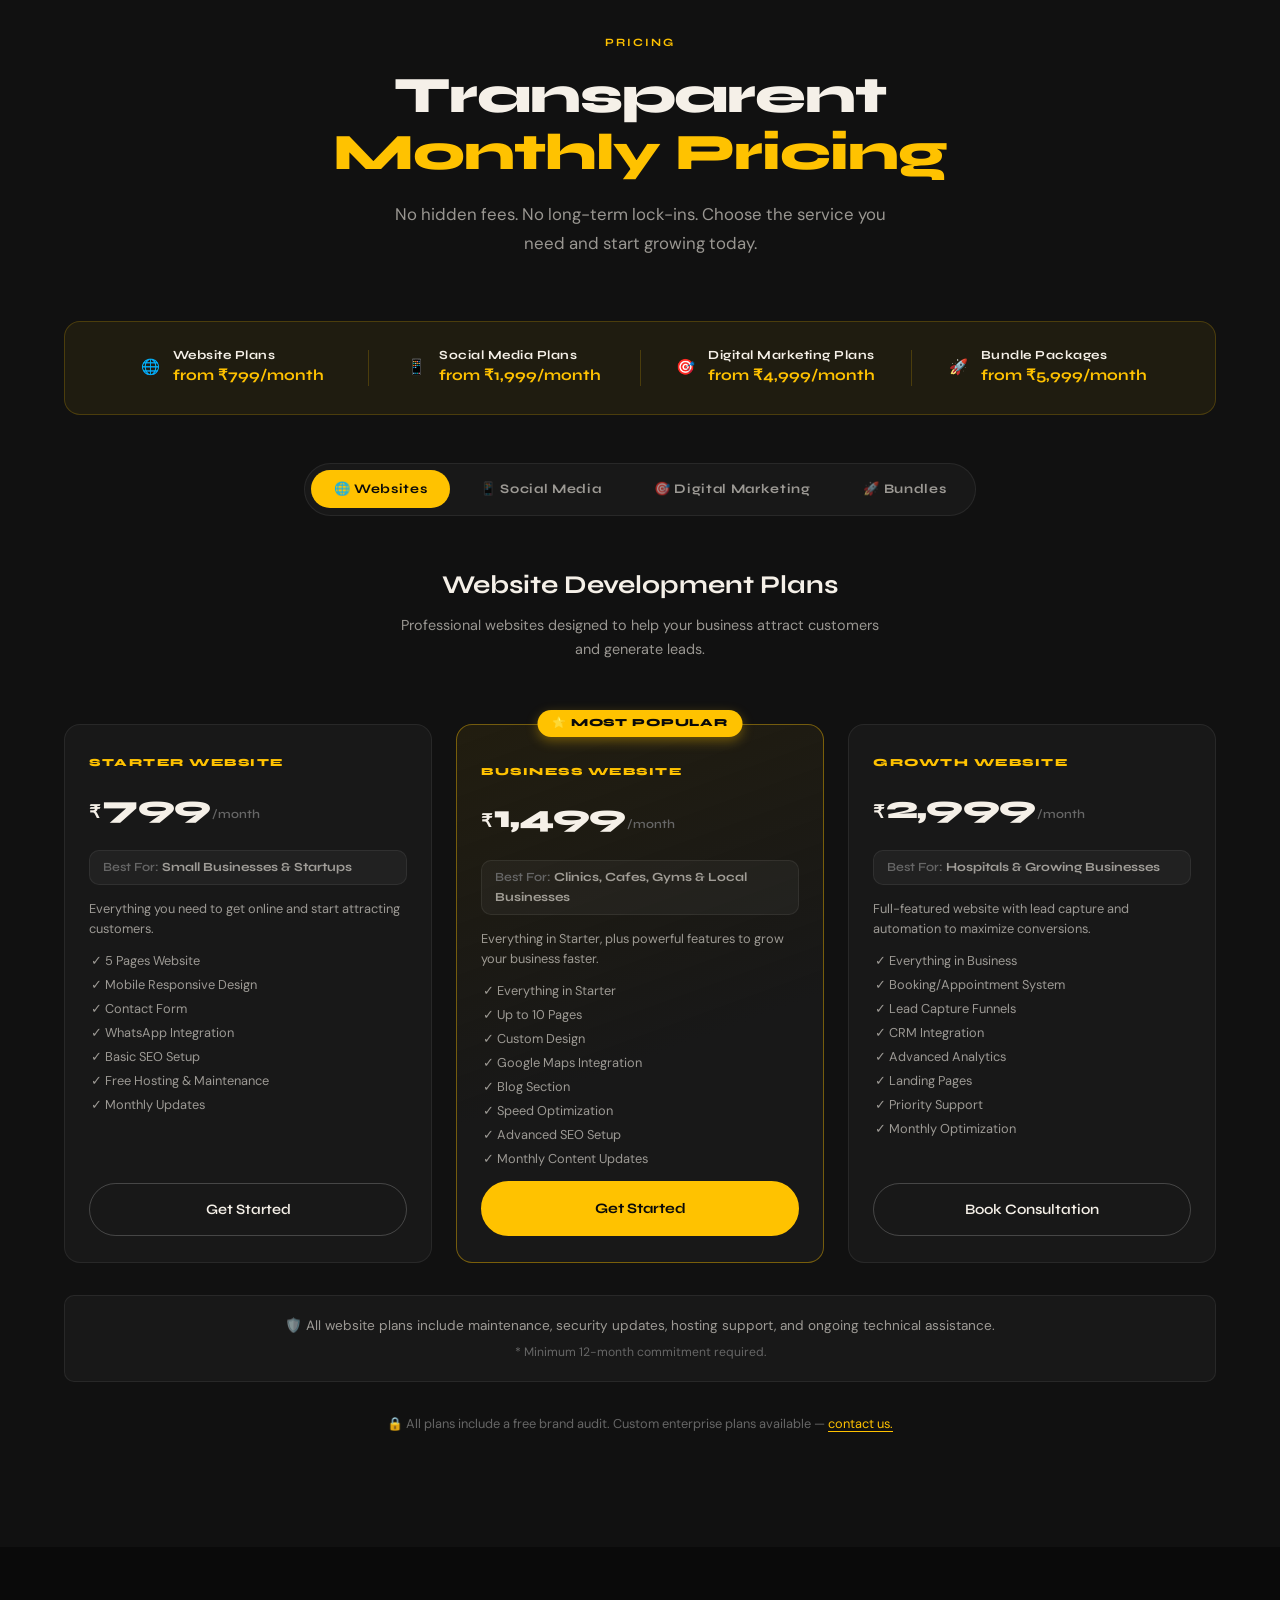
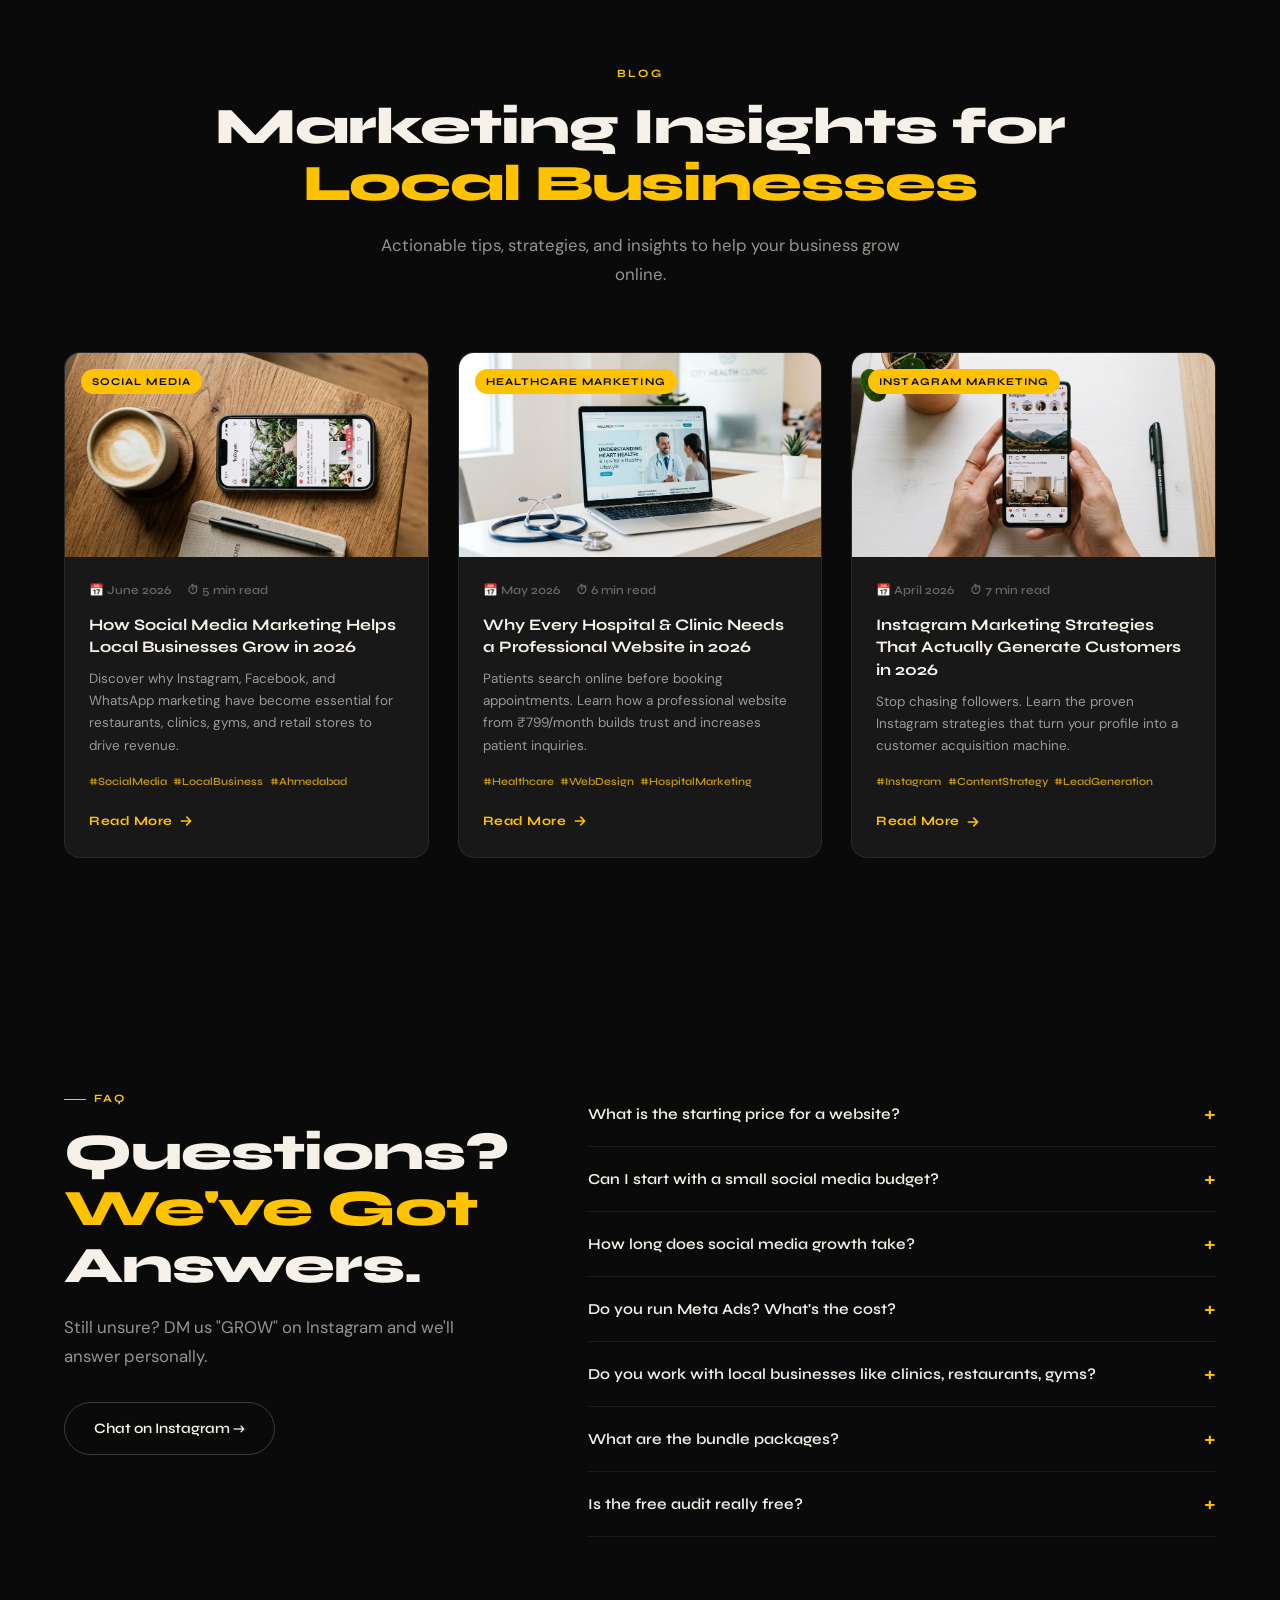
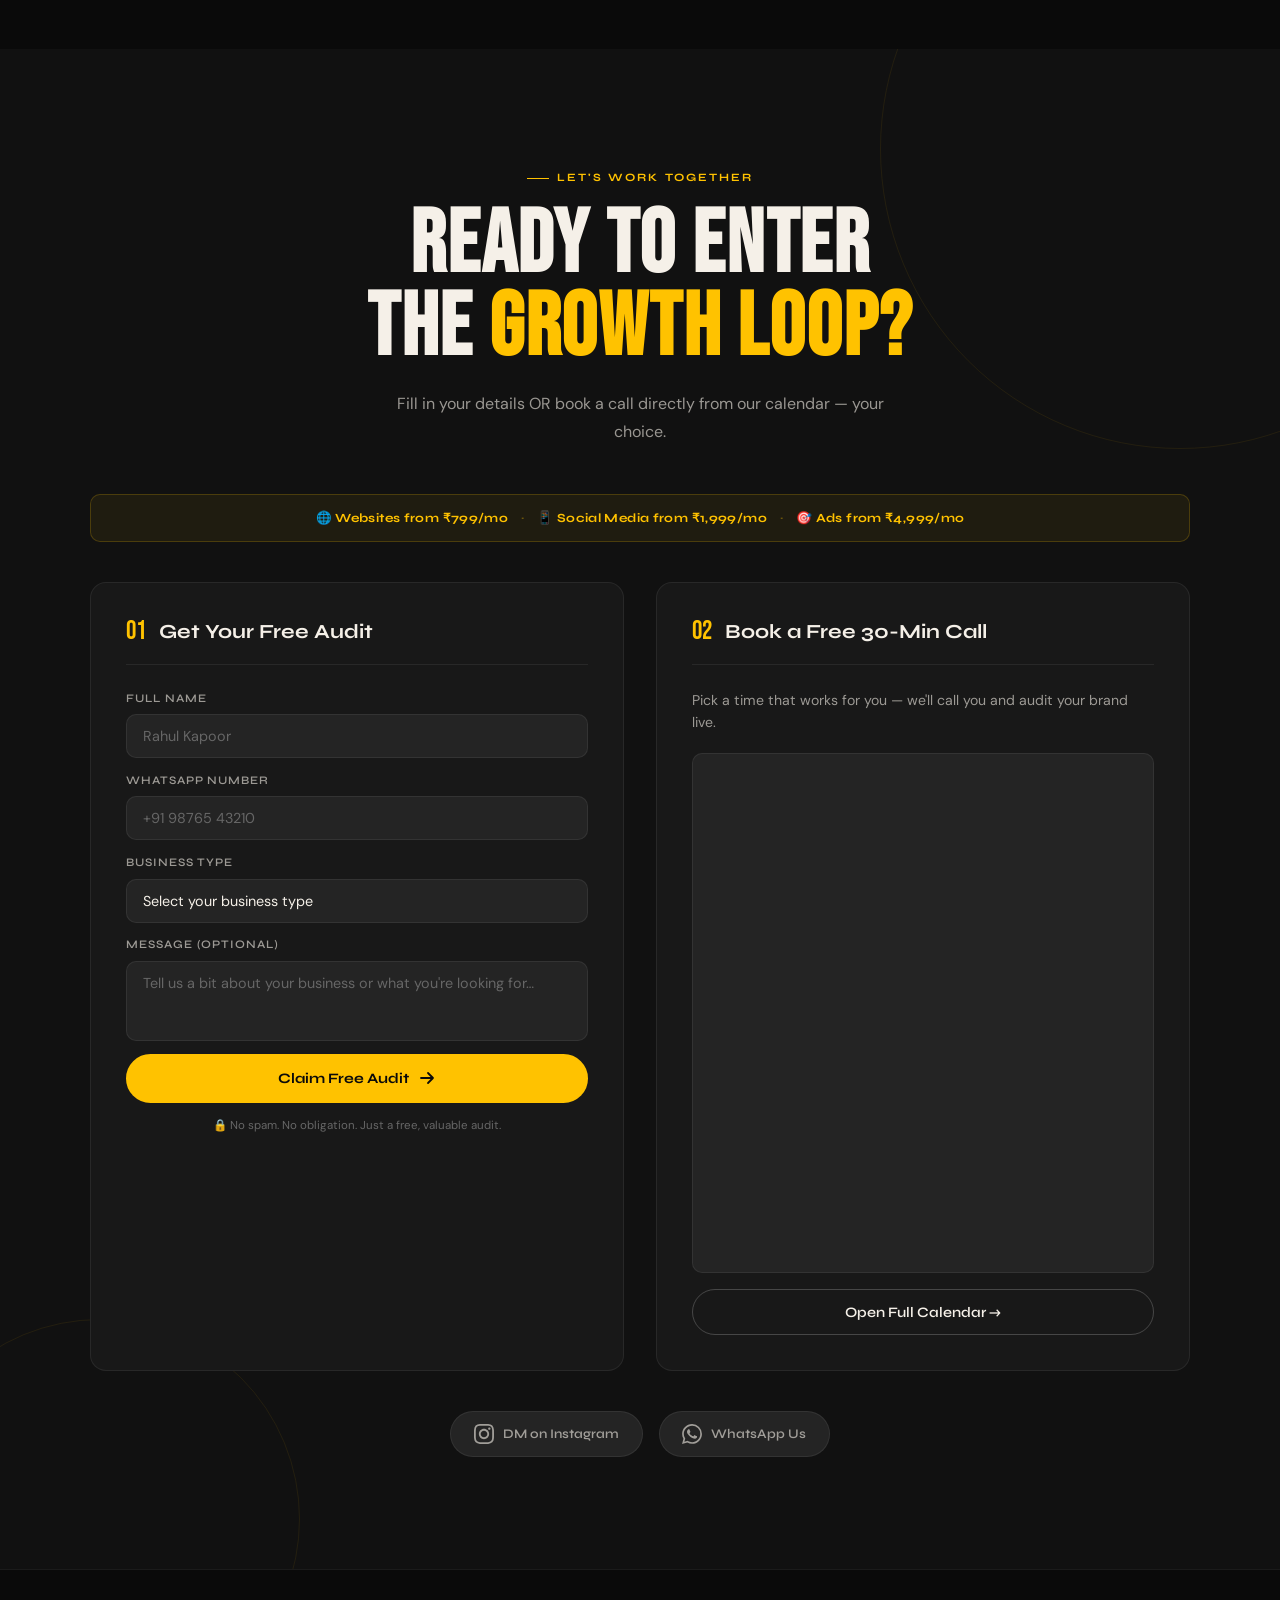
==== commit c4a41b3a: "hero section update" ====
--- a/index.html
+++ b/index.html
@@ -8,9 +8,11 @@
   <meta name="keywords" content="social media marketing Ahmedabad, digital marketing agency Ahmedabad, website design Ahmedabad, Meta Ads agency, Instagram marketing, local business marketing Gujarat, social media agency Gujarat, website development Ahmedabad, best digital marketing company Ahmedabad"/>
   <meta name="robots" content="index, follow, max-image-preview:large, max-snippet:-1, max-video-preview:-1"/>
   <meta name="author" content="Loopy Media"/>
-  <link rel="canonical" href="https://loopymedia.in/"/>
-  <link rel="alternate" hreflang="en-IN" href="https://loopymedia.in/"/>
-  <link rel="alternate" hreflang="x-default" href="https://loopymedia.in/"/>
+  <meta name="application-name" content="Loopy Media"/>
+  <meta name="publisher" content="Loopy Media"/>
+  <link rel="canonical" href="https://loopy-media.pages.dev/"/>
+  <link rel="alternate" hreflang="en-IN" href="https://loopy-media.pages.dev/"/>
+  <link rel="alternate" hreflang="x-default" href="https://loopy-media.pages.dev/"/>
 
   <!-- Geo / Local SEO -->
   <meta name="geo.region" content="IN-GJ"/>
@@ -26,10 +28,10 @@
   <meta property="og:type" content="website"/>
   <meta property="og:site_name" content="Loopy Media"/>
   <meta property="og:locale" content="en_IN"/>
-  <meta property="og:url" content="https://loopymedia.in/"/>
+  <meta property="og:url" content="https://loopy-media.pages.dev/"/>
   <meta property="og:title" content="Loopy Media – Social Media Marketing Agency in Ahmedabad"/>
   <meta property="og:description" content="Websites from ₹799/mo · Social Media from ₹1,999/mo · Meta Ads from ₹4,999/mo. Free brand audit for local businesses in Ahmedabad."/>
-  <meta property="og:image" content="https://loopymedia.in/og-image.jpg"/>
+  <meta property="og:image" content="https://loopy-media.pages.dev/og-image.jpg"/>
   <meta property="og:image:width" content="1200"/>
   <meta property="og:image:height" content="630"/>
   <meta property="og:image:alt" content="Loopy Media – Step into the Loop of Growth"/>
@@ -38,7 +40,7 @@
   <meta name="twitter:card" content="summary_large_image"/>
   <meta name="twitter:title" content="Loopy Media – Marketing Agency Ahmedabad"/>
   <meta name="twitter:description" content="Website & social media plans from ₹799/month. Free brand audit available."/>
-  <meta name="twitter:image" content="https://loopymedia.in/og-image.jpg"/>
+  <meta name="twitter:image" content="https://loopy-media.pages.dev/og-image.jpg"/>
 
   <!-- Structured Data: Organization -->
   <script type="application/ld+json">
@@ -46,9 +48,9 @@
     "@context": "https://schema.org",
     "@type": "MarketingAgency",
     "name": "Loopy Media",
-    "url": "https://loopymedia.in",
-    "logo": "https://loopymedia.in/images/logo.png",
-    "image": "https://loopymedia.in/og-image.jpg",
+    "url": "https://loopy-media.pages.dev",
+    "logo": "https://loopy-media.pages.dev/images/logo.png",
+    "image": "https://loopy-media.pages.dev/og-image.jpg",
     "description": "Digital marketing agency in Ahmedabad — website design from ₹799/mo, social media from ₹1,999/mo, Meta Ads from ₹4,999/mo.",
     "address": {
       "@type": "PostalAddress",
@@ -162,21 +164,32 @@
     "@context": "https://schema.org",
     "@type": "BreadcrumbList",
     "itemListElement": [
-      {"@type": "ListItem", "position": 1, "name": "Home", "item": "https://loopymedia.in/"}
+      {"@type": "ListItem", "position": 1, "name": "Home", "item": "https://loopy-media.pages.dev/"}
     ]
   }
   </script>
 
-  <!-- Structured Data: WebSite (for sitelinks search) -->
+  <!-- Structured Data: WebSite (tells Google the site name) -->
   <script type="application/ld+json">
   {
     "@context": "https://schema.org",
     "@type": "WebSite",
     "name": "Loopy Media",
-    "url": "https://loopymedia.in",
+    "alternateName": ["Loopy Media Agency", "Loopy Media Ahmedabad"],
+    "url": "https://loopy-media.pages.dev",
+    "publisher": {
+      "@type": "Organization",
+      "name": "Loopy Media",
+      "logo": {
+        "@type": "ImageObject",
+        "url": "https://loopy-media.pages.dev/images/logo.png",
+        "width": 512,
+        "height": 512
+      }
+    },
     "potentialAction": {
       "@type": "SearchAction",
-      "target": "https://loopymedia.in/?q={search_term_string}",
+      "target": "https://loopy-media.pages.dev/?q={search_term_string}",
       "query-input": "required name=search_term_string"
     }
   }
@@ -188,6 +201,8 @@
   <link rel="stylesheet" href="./styles.css"/>
   <link href="https://assets.calendly.com/assets/external/widget.css" rel="stylesheet">
   <script src="https://assets.calendly.com/assets/external/widget.js" async></script>
+  <link rel="icon" type="image/png" href="./images/logo.png"/>
+  <link rel="apple-touch-icon" href="./images/logo.png"/>
   <meta name="google-site-verification" content="X2cZxEzYbvK49EIRUPl-InwTJg-uS8MWzOkoNJgKrpU" />
 </head>
 <body>
@@ -208,7 +223,7 @@
       <li><a href="#portfolio">Portfolio</a></li>
       <li><a href="#industries">Industries</a></li>
       <li><a href="#pricing">Pricing</a></li>
-      <li><a href="#blog">Blog</a></li>
+      <li><a href="./blogs/index.html">Blog</a></li>
       <li><a href="#faq">FAQ</a></li>
       <li><a href="#contact" class="nav-cta">Free Audit</a></li>
     </ul>
@@ -222,7 +237,7 @@
     <a href="#industries" class="mob-link">Industries</a>
     <a href="#pricing" class="mob-link">Pricing</a>
     <a href="#quiz" class="mob-link">Find My Plan</a>
-    <a href="#blog" class="mob-link">Blog</a>
+    <a href="./blogs/index.html" class="mob-link">Blog</a>
     <a href="#faq" class="mob-link">FAQ</a>
     <a href="#contact" class="mob-cta">Get Free Audit →</a>
   </div>
@@ -234,30 +249,118 @@
       <div class="ring ring-3"></div><div class="ring ring-4"></div>
     </div>
     <div class="hero-noise"></div>
-    <div class="hero-content">
-      <div class="hero-badge reveal">
-        <span class="badge-dot"></span>
-        Marketing Agency · Ahmedabad
-      </div>
-      <h1 class="hero-title reveal reveal-d1">
-        Step Into<br/>The Loop<br/><span class="hero-title-accent">Of Growth.</span>
-      </h1>
-      <p class="hero-sub reveal reveal-d2">
-        We transform your brand into a <strong>sales engine</strong> through strategic websites,
-        social media, and bold branding — built for results, not just looks.
-      </p>
-      <div class="hero-actions reveal reveal-d3">
-        <a href="#contact" class="btn-primary">
-          Free Audit
-          <svg width="18" height="18" viewBox="0 0 18 18" fill="none"><path d="M3 9H15M15 9L10 4M15 9L10 14" stroke="currentColor" stroke-width="1.8" stroke-linecap="round" stroke-linejoin="round"/></svg>
-        </a>
-        <a href="#portfolio" class="btn-ghost">See Our Work</a>
-      </div>
-      <!-- Updated price anchors -->
-      <div class="hero-trust reveal reveal-d4">
-        <span>🌐 Websites from ₹799/mo</span>
-        <span>📱 Social Media from ₹1,999/mo</span>
-        <span>🎯 Ads from ₹4,999/mo</span>
+    
+    <div id="heroSlider" class="hero-slider">
+      <div class="hero-slide hero-slide-active">
+        <div class="hero-content">
+          <div class="hero-badge reveal">
+            <span class="badge-dot"></span>
+            Marketing Agency · Ahmedabad
+          </div>
+          <h1 class="hero-title reveal reveal-d1">
+            Step Into<br/>The Loop<br/><span class="hero-title-accent">Of Growth.</span>
+          </h1>
+          <p class="hero-sub reveal reveal-d2">
+            We transform your brand into a <strong>sales engine</strong> through strategic websites,
+            social media, and bold branding — built for results, not just looks.
+          </p>
+          <div class="hero-actions reveal reveal-d3">
+            <a href="#contact" class="btn-primary">
+              Free Audit
+              <svg width="18" height="18" viewBox="0 0 18 18" fill="none"><path d="M3 9H15M15 9L10 4M15 9L10 14" stroke="currentColor" stroke-width="1.8" stroke-linecap="round" stroke-linejoin="round"/></svg>
+            </a>
+            <a href="#portfolio" class="btn-ghost">See Our Work</a>
+          </div>
+          <div class="hero-trust reveal reveal-d4">
+            <span>🌐 Websites from ₹799/mo</span>
+            <span>📱 Social Media from ₹1,999/mo</span>
+            <span>🎯 Ads from ₹4,999/mo</span>
+          </div>
+        </div>
+      </div>
+
+      <div class="hero-slide">
+        <div class="hero-content">
+          <div class="hero-badge">
+            <span class="badge-dot"></span>
+            🔥 Trending Service · NEW
+          </div>
+          <h1 class="hero-title">
+            Generative Engine<br/><span class="hero-title-accent">Optimization</span>
+          </h1>
+          <p class="hero-sub">
+            Get discovered by AI-powered search engines like ChatGPT, Gemini, and Perplexity. GEO is the future of search — and we're the first agency in Ahmedabad to offer it.
+          </p>
+          <div class="hero-actions">
+            <a href="#services" class="btn-primary">
+              Learn About GEO →
+            </a>
+            <a href="#contact" class="btn-ghost">Free GEO Audit</a>
+          </div>
+          <div class="hero-trust">
+            <span>🤖 AI Search Ready</span>
+            <span>🔍 ChatGPT & Gemini</span>
+            <span>📈 Future-Proof Your Brand</span>
+          </div>
+        </div>
+      </div>
+
+      <div class="hero-slide">
+        <div class="hero-content">
+          <div class="hero-badge">
+            <span class="badge-dot"></span>
+            Our Services
+          </div>
+          <h1 class="hero-title">
+            Everything Your<br/>Brand Needs to<br/><span class="hero-title-accent">Stand Out.</span>
+          </h1>
+          <p class="hero-sub">
+            Websites · Social Media · Branding · Meta Ads · Content Creation · SEO & GEO — all under one roof, starting from just ₹799/month.
+          </p>
+          <div class="hero-actions">
+            <a href="#services" class="btn-primary">
+              View All Services →
+            </a>
+            <a href="#contact" class="btn-ghost">Get Free Audit</a>
+          </div>
+        </div>
+      </div>
+
+      <div class="hero-slide">
+        <div class="hero-content">
+          <div class="hero-badge">
+            <span class="badge-dot"></span>
+            Real Results
+          </div>
+          <h1 class="hero-title">
+            Proven Growth<br/>for <span class="hero-title-accent">Local Businesses</span>
+          </h1>
+          <p class="hero-sub">
+            200% inquiry increase for hospitals. 300% follower growth for creators. ₹12 avg cost per lead. We don't just promise — we deliver.
+          </p>
+          <div class="hero-actions">
+            <a href="#portfolio" class="btn-primary">
+              See Our Work →
+            </a>
+            <a href="#contact" class="btn-ghost">Start Growing</a>
+          </div>
+        </div>
+      </div>
+
+      <div class="slider-arrows">
+        <button class="slider-arrow prev-arrow" aria-label="Previous Slide">
+          <svg width="24" height="24" viewBox="0 0 24 24" fill="none"><path d="M15 18L9 12L15 6" stroke="currentColor" stroke-width="2" stroke-linecap="round" stroke-linejoin="round"/></svg>
+        </button>
+        <button class="slider-arrow next-arrow" aria-label="Next Slide">
+          <svg width="24" height="24" viewBox="0 0 24 24" fill="none"><path d="M9 18L15 12L9 6" stroke="currentColor" stroke-width="2" stroke-linecap="round" stroke-linejoin="round"/></svg>
+        </button>
+      </div>
+
+      <div class="slider-dots">
+        <span class="slider-dot active" data-slide="0"></span>
+        <span class="slider-dot" data-slide="1"></span>
+        <span class="slider-dot" data-slide="2"></span>
+        <span class="slider-dot" data-slide="3"></span>
       </div>
     </div>
   </section>
@@ -324,6 +427,21 @@
           <p>ROI-driven Meta and Google ad campaigns designed to fill your pipeline with qualified leads. Plans from ₹4,999/month.</p>
           <ul class="sc-list"><li>Meta Ads</li><li>Google Ads</li><li>Retargeting</li><li>Funnel Building</li></ul>
         </div>
+        <div class="service-card sc-featured sc-trending reveal reveal-d4">
+          <div class="sc-trending-badge">🔥 Trending</div>
+          <div class="sc-icon"><svg width="36" height="36" viewBox="0 0 36 36" fill="none"><circle cx="18" cy="18" r="14" stroke="currentColor" stroke-width="2"/><path d="M12 18C12 14 14 10 18 10C22 10 24 14 24 18" stroke="currentColor" stroke-width="2" stroke-linecap="round"/><circle cx="18" cy="18" r="3" fill="currentColor"/><path d="M18 25V28M12 24L10 26M24 24L26 26" stroke="currentColor" stroke-width="2" stroke-linecap="round"/></svg></div>
+          <h3>Generative Engine Optimization (GEO)</h3>
+          <p>Get your business discovered by AI search engines like ChatGPT, Gemini & Perplexity. The future of search visibility starts here.</p>
+          <ul class="sc-list"><li>AI Search Optimization</li><li>ChatGPT & Gemini Ready</li><li>Structured Data & Schema</li><li>llms.txt & AI Crawlers</li></ul>
+          <span class="sc-tag">NEW — AI-Powered</span>
+        </div>
+        <div class="service-card sc-featured reveal reveal-d5">
+          <div class="sc-icon"><svg width="36" height="36" viewBox="0 0 36 36" fill="none"><circle cx="14" cy="14" r="10" stroke="currentColor" stroke-width="2"/><path d="M22 22L32 32" stroke="currentColor" stroke-width="2.5" stroke-linecap="round"/><path d="M10 14H18M14 10V18" stroke="currentColor" stroke-width="2" stroke-linecap="round"/></svg></div>
+          <h3>Search Engine Optimization (SEO)</h3>
+          <p>Rank higher on Google for local searches. We optimize your website structure, content, and technical SEO to drive organic traffic that converts.</p>
+          <ul class="sc-list"><li>On-Page & Technical SEO</li><li>Local SEO & Google Maps</li><li>Keyword Research</li><li>Monthly SEO Reports</li></ul>
+          <span class="sc-tag">High-Impact</span>
+        </div>
         <div class="service-card sc-audit reveal reveal-d5">
           <div class="audit-inner">
             <h3>Free Brand Audit</h3>
@@ -853,16 +971,16 @@
       </div>
       <div class="blog-grid">
         <article class="blog-card reveal">
-          <div class="blog-img"><img src="./images/blog/social-media-marketing.png" alt="Social media marketing for local businesses" loading="lazy"/><span class="blog-category">Social Media</span></div>
-          <div class="blog-body"><div class="blog-meta"><span>📅 June 2026</span><span>⏱ 5 min read</span></div><h3>How Social Media Marketing Helps Local Businesses Grow in 2026</h3><p>Discover why Instagram, Facebook, and WhatsApp marketing have become essential for restaurants, clinics, gyms, and retail stores to drive revenue.</p><div class="blog-tags"><span>#SocialMedia</span><span>#LocalBusiness</span><span>#Ahmedabad</span></div><a href="./blogs/social-media-marketing-local-businesses-2026.html" class="blog-read-more">Read More <svg width="14" height="14" viewBox="0 0 18 18" fill="none"><path d="M3 9H15M15 9L10 4M15 9L10 14" stroke="currentColor" stroke-width="2" stroke-linecap="round" stroke-linejoin="round"/></svg></a></div>
+          <div class="blog-img"><a href="./blogs/social-media-marketing-local-businesses-2026.html"><img src="./images/blog/social-media-marketing.png" alt="Social media marketing for local businesses" loading="lazy"/></a><span class="blog-category">Social Media</span></div>
+          <div class="blog-body"><div class="blog-meta"><span>📅 June 2026</span><span>⏱ 5 min read</span></div><h3><a href="./blogs/social-media-marketing-local-businesses-2026.html">How Social Media Marketing Helps Local Businesses Grow in 2026</a></h3><p>Discover why Instagram, Facebook, and WhatsApp marketing have become essential for restaurants, clinics, gyms, and retail stores to drive revenue.</p><div class="blog-tags"><span>#SocialMedia</span><span>#LocalBusiness</span><span>#Ahmedabad</span></div><a href="./blogs/social-media-marketing-local-businesses-2026.html" class="blog-read-more">Read More <svg width="14" height="14" viewBox="0 0 18 18" fill="none"><path d="M3 9H15M15 9L10 4M15 9L10 14" stroke="currentColor" stroke-width="2" stroke-linecap="round" stroke-linejoin="round"/></svg></a></div>
         </article>
         <article class="blog-card reveal reveal-d1">
-          <div class="blog-img"><img src="./images/blog/hospital-clinic-website.png" alt="Hospital and clinic website design" loading="lazy"/><span class="blog-category">Healthcare Marketing</span></div>
-          <div class="blog-body"><div class="blog-meta"><span>📅 May 2026</span><span>⏱ 6 min read</span></div><h3>Why Every Hospital &amp; Clinic Needs a Professional Website in 2026</h3><p>Patients search online before booking appointments. Learn how a professional website from ₹799/month builds trust and increases patient inquiries.</p><div class="blog-tags"><span>#Healthcare</span><span>#WebDesign</span><span>#HospitalMarketing</span></div><a href="./blogs/hospital-clinic-website-2026.html" class="blog-read-more">Read More <svg width="14" height="14" viewBox="0 0 18 18" fill="none"><path d="M3 9H15M15 9L10 4M15 9L10 14" stroke="currentColor" stroke-width="2" stroke-linecap="round" stroke-linejoin="round"/></svg></a></div>
+          <div class="blog-img"><a href="./blogs/hospital-clinic-website-2026.html"><img src="./images/blog/hospital-clinic-website.png" alt="Hospital and clinic website design" loading="lazy"/></a><span class="blog-category">Healthcare Marketing</span></div>
+          <div class="blog-body"><div class="blog-meta"><span>📅 May 2026</span><span>⏱ 6 min read</span></div><h3><a href="./blogs/hospital-clinic-website-2026.html">Why Every Hospital &amp; Clinic Needs a Professional Website in 2026</a></h3><p>Patients search online before booking appointments. Learn how a professional website from ₹799/month builds trust and increases patient inquiries.</p><div class="blog-tags"><span>#Healthcare</span><span>#WebDesign</span><span>#HospitalMarketing</span></div><a href="./blogs/hospital-clinic-website-2026.html" class="blog-read-more">Read More <svg width="14" height="14" viewBox="0 0 18 18" fill="none"><path d="M3 9H15M15 9L10 4M15 9L10 14" stroke="currentColor" stroke-width="2" stroke-linecap="round" stroke-linejoin="round"/></svg></a></div>
         </article>
         <article class="blog-card reveal reveal-d2">
-          <div class="blog-img"><img src="./images/blog/instagram-marketing.png" alt="Instagram marketing strategies" loading="lazy"/><span class="blog-category">Instagram Marketing</span></div>
-          <div class="blog-body"><div class="blog-meta"><span>📅 April 2026</span><span>⏱ 7 min read</span></div><h3>Instagram Marketing Strategies That Actually Generate Customers in 2026</h3><p>Stop chasing followers. Learn the proven Instagram strategies that turn your profile into a customer acquisition machine.</p><div class="blog-tags"><span>#Instagram</span><span>#ContentStrategy</span><span>#LeadGeneration</span></div><a href="./blogs/instagram-marketing-strategies-2026.html" class="blog-read-more">Read More <svg width="14" height="14" viewBox="0 0 18 18" fill="none"><path d="M3 9H15M15 9L10 4M15 9L10 14" stroke="currentColor" stroke-width="2" stroke-linecap="round" stroke-linejoin="round"/></svg></a></div>
+          <div class="blog-img"><a href="./blogs/instagram-marketing-strategies-2026.html"><img src="./images/blog/instagram-marketing.png" alt="Instagram marketing strategies" loading="lazy"/></a><span class="blog-category">Instagram Marketing</span></div>
+          <div class="blog-body"><div class="blog-meta"><span>📅 April 2026</span><span>⏱ 7 min read</span></div><h3><a href="./blogs/instagram-marketing-strategies-2026.html">Instagram Marketing Strategies That Actually Generate Customers in 2026</a></h3><p>Stop chasing followers. Learn the proven Instagram strategies that turn your profile into a customer acquisition machine.</p><div class="blog-tags"><span>#Instagram</span><span>#ContentStrategy</span><span>#LeadGeneration</span></div><a href="./blogs/instagram-marketing-strategies-2026.html" class="blog-read-more">Read More <svg width="14" height="14" viewBox="0 0 18 18" fill="none"><path d="M3 9H15M15 9L10 4M15 9L10 14" stroke="currentColor" stroke-width="2" stroke-linecap="round" stroke-linejoin="round"/></svg></a></div>
         </article>
       </div>
     </div>
--- a/styles.css
+++ b/styles.css
@@ -332,7 +332,7 @@
 
 .hero-title {
   font-family: var(--font-display);
-  font-size: clamp(3rem, 10vw, 7.5rem);
+  font-size: clamp(2.5rem, 8vw, 5.5rem);
   line-height: 0.95; letter-spacing: 0.01em;
   color: var(--white);
   margin-bottom: 1.6rem;
@@ -2012,8 +2012,6 @@
   background: var(--black);
   min-height: 60vh;
 }
-
-/* Blog Post Hero Image */
 .blog-post-hero-img {
   max-width: 780px;
   margin: 0 auto 3rem;
@@ -2412,6 +2410,127 @@
   .blog-related-grid { grid-template-columns: 1fr; }
   .blog-cta-box { padding: 2rem 1.5rem; }
 }
+
+/* Hero Slider Styles */
+#heroSlider {
+  position: relative;
+  flex: 1;
+  width: 100%;
+  height: 100%;
+  min-height: 60vh;
+  display: flex;
+  align-items: center;
+  justify-content: flex-start;
+}
+
+.hero-slide {
+  position: absolute;
+  top: 0;
+  left: 0;
+  width: 100%;
+  height: 100%;
+  opacity: 0;
+  pointer-events: none;
+  transition: opacity 0.8s ease, transform 0.8s ease;
+  transform: translateY(20px);
+  display: flex;
+  align-items: center;
+  justify-content: flex-start;
+}
+
+.hero-slide-active {
+  opacity: 1;
+  pointer-events: auto;
+  transform: translateY(0);
+}
+
+.slider-dots {
+  position: absolute;
+  bottom: 40px;
+  left: 50%;
+  transform: translateX(-50%);
+  display: flex;
+  gap: 12px;
+  z-index: 10;
+}
+
+.slider-dot {
+  width: 12px;
+  height: 12px;
+  border-radius: 50%;
+  background: rgba(255, 255, 255, 0.2);
+  cursor: pointer;
+  transition: all 0.3s ease;
+}
+
+.slider-dot.active {
+  background: var(--yellow);
+  transform: scale(1.2);
+}
+
+.slider-dot:hover {
+  background: rgba(255, 194, 0, 0.6);
+}
+
+/* Slider Arrows */
+.slider-arrows {
+  position: absolute;
+  bottom: 25px;
+  right: 0;
+  display: flex;
+  gap: 12px;
+  z-index: 10;
+  pointer-events: none;
+}
+.slider-arrow {
+  background: rgba(255, 255, 255, 0.1);
+  border: 1px solid rgba(255, 255, 255, 0.2);
+  color: var(--white);
+  width: 44px;
+  height: 44px;
+  border-radius: 50%;
+  display: flex;
+  align-items: center;
+  justify-content: center;
+  cursor: pointer;
+  pointer-events: auto;
+  transition: all 0.3s ease;
+  backdrop-filter: blur(4px);
+}
+.slider-arrow:hover {
+  background: var(--yellow);
+  color: var(--black);
+  border-color: var(--yellow);
+  transform: scale(1.1);
+}
+
+@media (max-width: 768px) {
+  .slider-arrows {
+    display: none; /* Hide arrows on mobile to prevent clutter; dots and swipe can work (swipe not implemented yet, but dots work) */
+  }
+}
+
+/* Trending Badge */
+.sc-trending { position: relative; overflow: visible; }
+.sc-trending-badge {
+  position: absolute; top: -12px; right: 16px;
+  background: linear-gradient(135deg, #FF6B35, #FF2E63);
+  color: #fff; font-family: var(--font-head); font-size: 0.7rem; font-weight: 700;
+  padding: 4px 14px; border-radius: 20px;
+  letter-spacing: 0.08em; text-transform: uppercase;
+  animation: trendingPulse 2s ease-in-out infinite;
+  z-index: 2;
+}
+@keyframes trendingPulse {
+  0%, 100% { box-shadow: 0 0 0 0 rgba(255, 46, 99, 0.4); }
+  50% { box-shadow: 0 0 12px 4px rgba(255, 46, 99, 0.2); }
+}
+
+/* Blog Links */
+.blog-body h3 a { color: inherit; text-decoration: none; transition: color 0.2s; }
+.blog-body h3 a:hover { color: var(--yellow); }
+.blog-img a { display: block; height: 100%; }
+
 @media (max-width: 480px) {
   .blog-post-page { padding-top: 85px; }
   .blog-post-meta { flex-direction: column; gap: 0.5rem; }
@@ -2688,3 +2807,65 @@
   .pd-results { grid-template-columns: 1fr; }
   .pd-info-grid { grid-template-columns: 1fr; }
 }
+/* Hero Slider Styles */
+#heroSlider {
+  position: relative;
+  width: 100%;
+  height: 100%;
+  min-height: inherit;
+  display: flex;
+  align-items: center;
+  justify-content: center;
+}
+
+.hero-slide {
+  position: absolute;
+  top: 0;
+  left: 0;
+  width: 100%;
+  height: 100%;
+  opacity: 0;
+  pointer-events: none;
+  transition: opacity 0.8s ease, transform 0.8s ease;
+  transform: translateY(20px);
+  display: flex;
+  align-items: center;
+  justify-content: center;
+}
+
+.hero-slide-active {
+  opacity: 1;
+  pointer-events: auto;
+  transform: translateY(0);
+}
+
+.slider-dots {
+  position: absolute;
+  bottom: 40px;
+  left: 50%;
+  transform: translateX(-50%);
+  display: flex;
+  gap: 12px;
+  z-index: 10;
+}
+
+.slider-dot {
+  width: 12px;
+  height: 12px;
+  border-radius: 50%;
+  background: linear-gradient(135deg, #FF6B35, #FF2E63);
+  color: #fff; font-family: var(--font-head); font-size: 0.7rem; font-weight: 700;
+  padding: 4px 14px; border-radius: 20px;
+  letter-spacing: 0.08em; text-transform: uppercase;
+  animation: trendingPulse 2s ease-in-out infinite;
+  z-index: 2;
+}
+@keyframes trendingPulse {
+  0%, 100% { box-shadow: 0 0 0 0 rgba(255, 46, 99, 0.4); }
+  50% { box-shadow: 0 0 12px 4px rgba(255, 46, 99, 0.2); }
+}
+
+/* Blog Links */
+.blog-body h3 a { color: inherit; text-decoration: none; transition: color 0.2s; }
+.blog-body h3 a:hover { color: var(--yellow); }
+.blog-img a { display: block; height: 100%; }
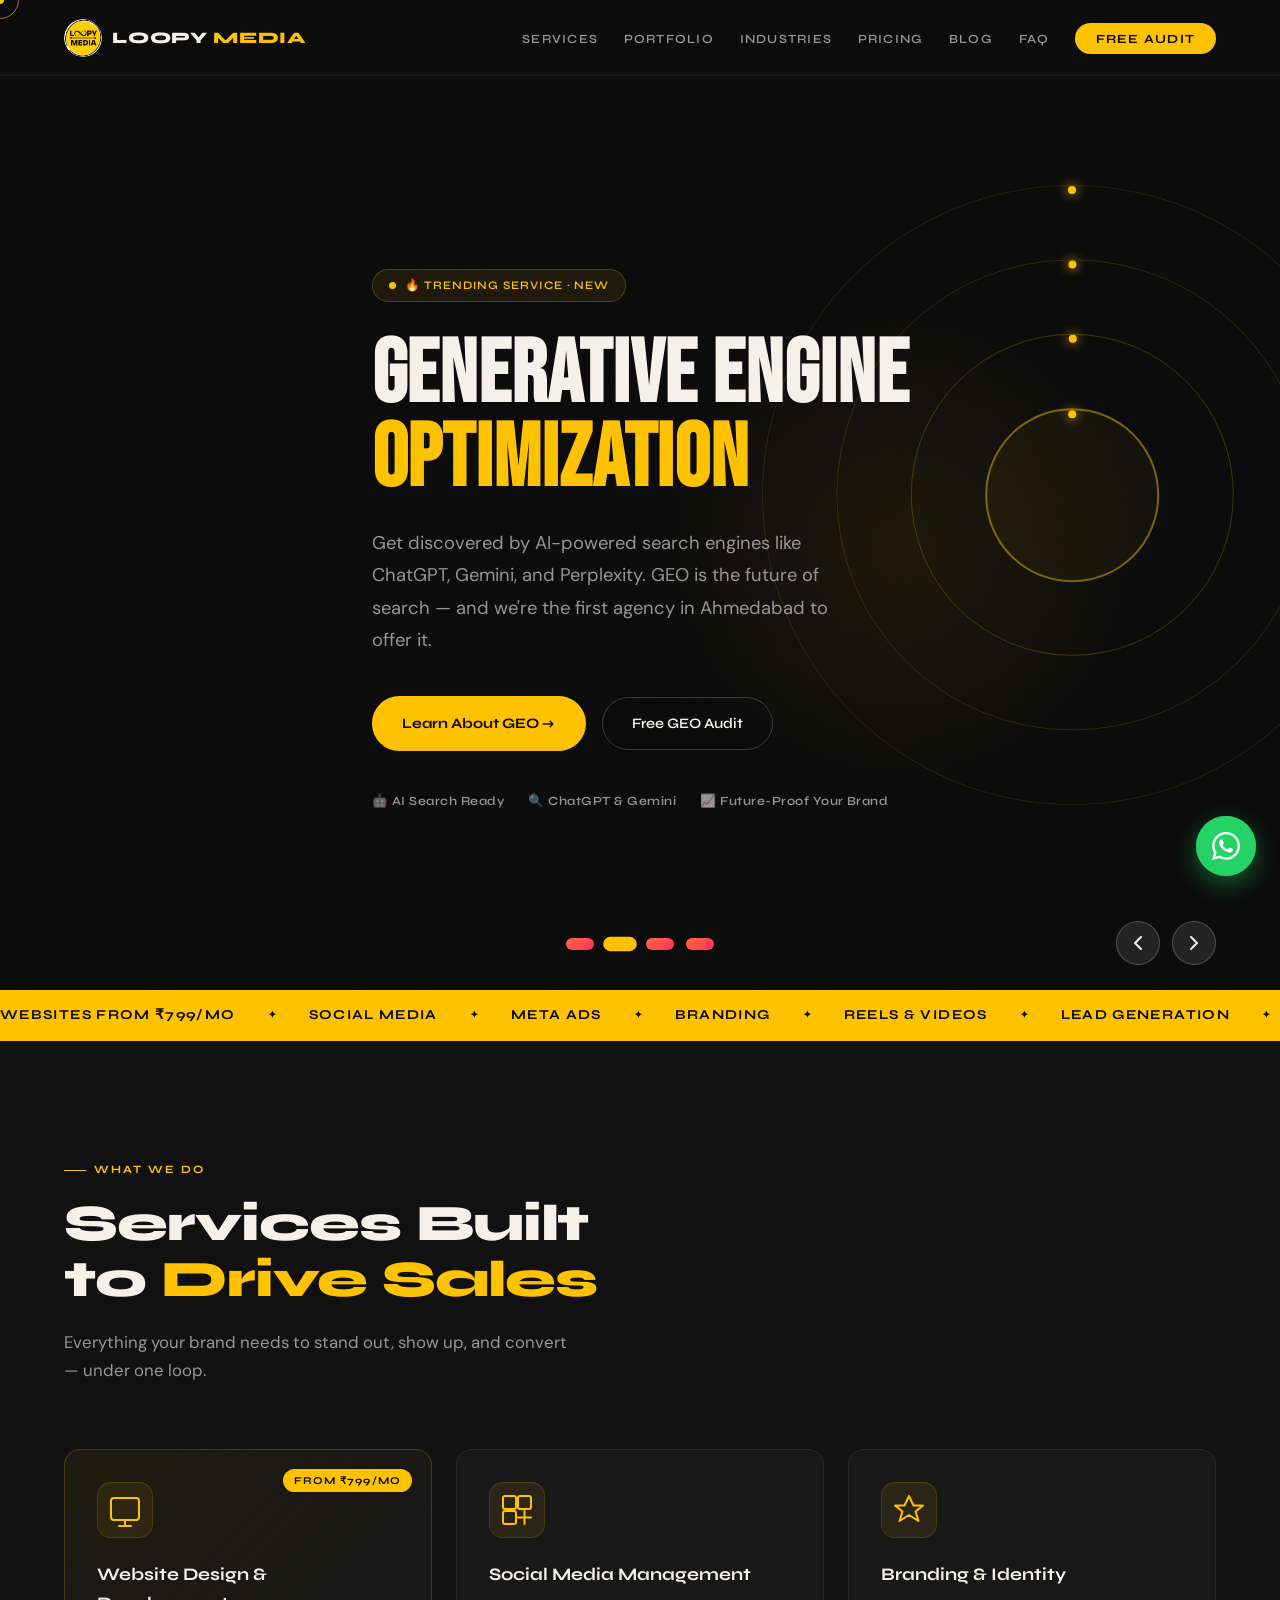
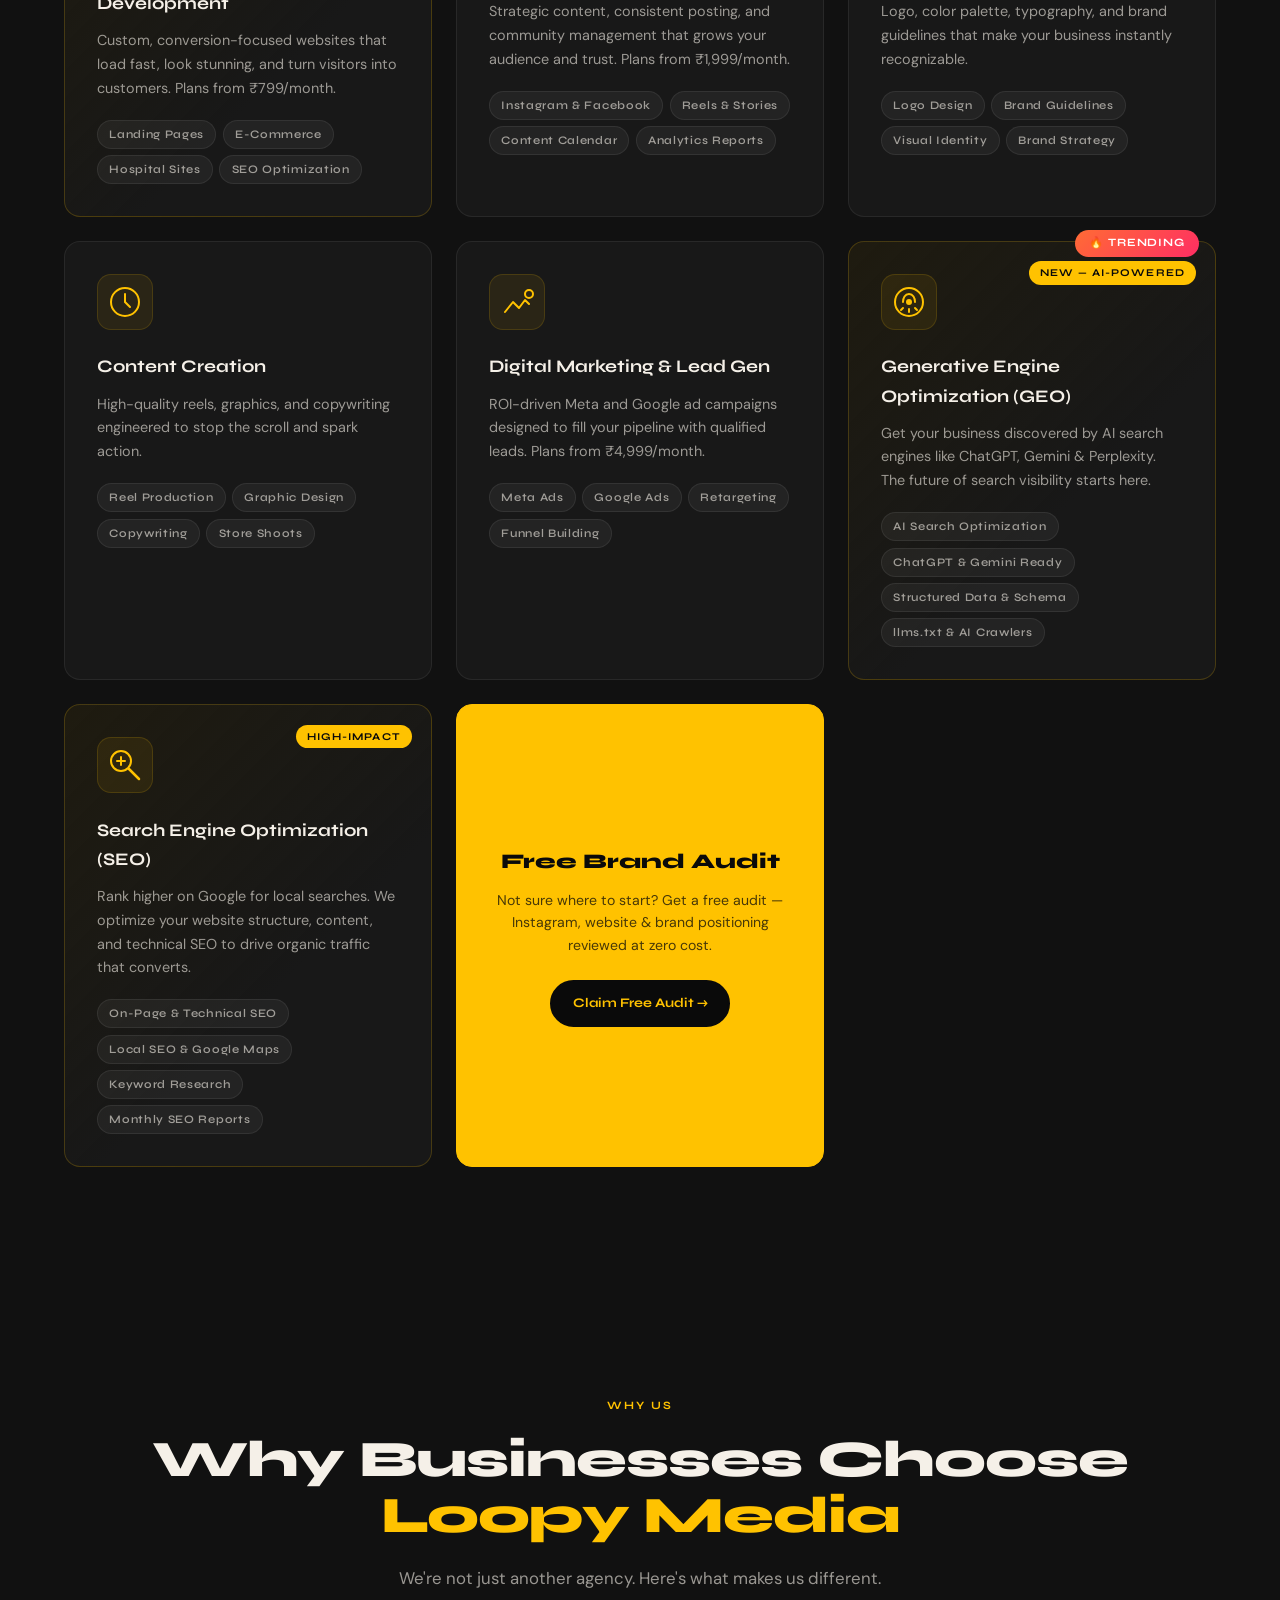
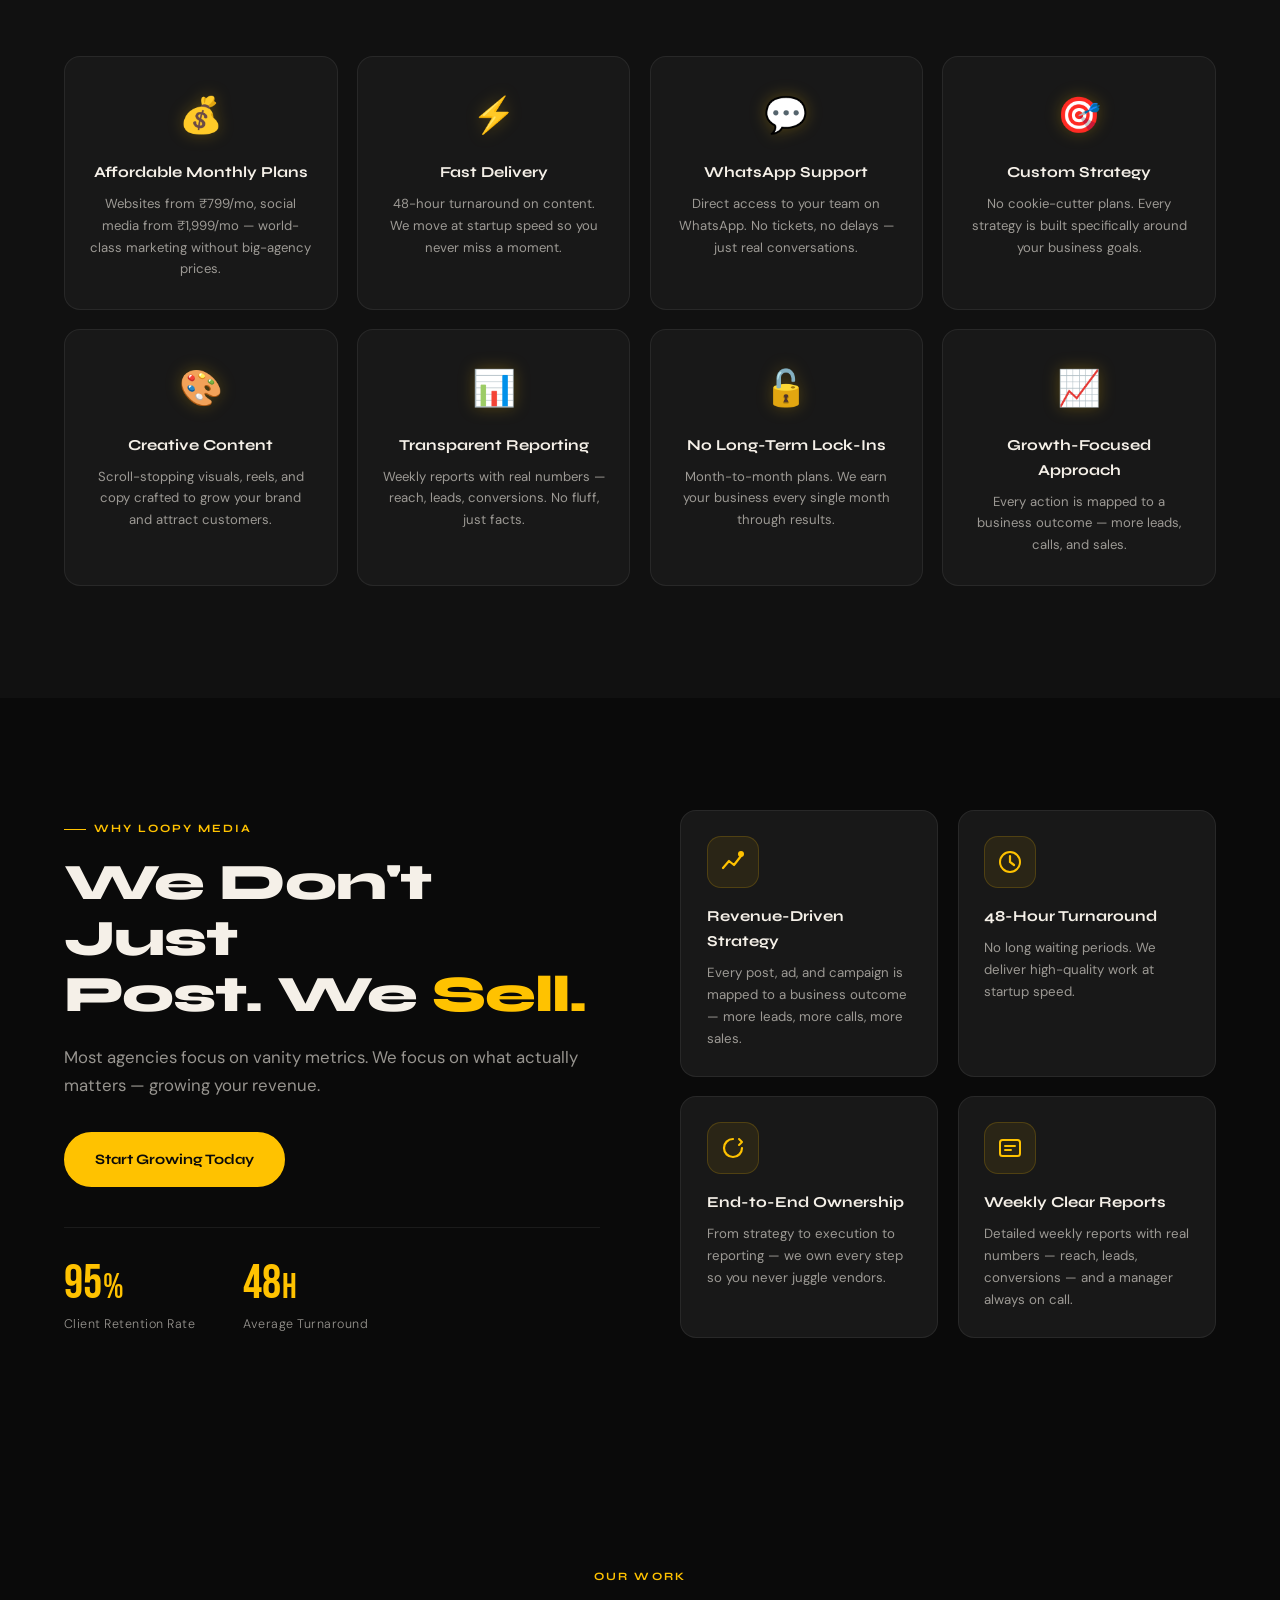
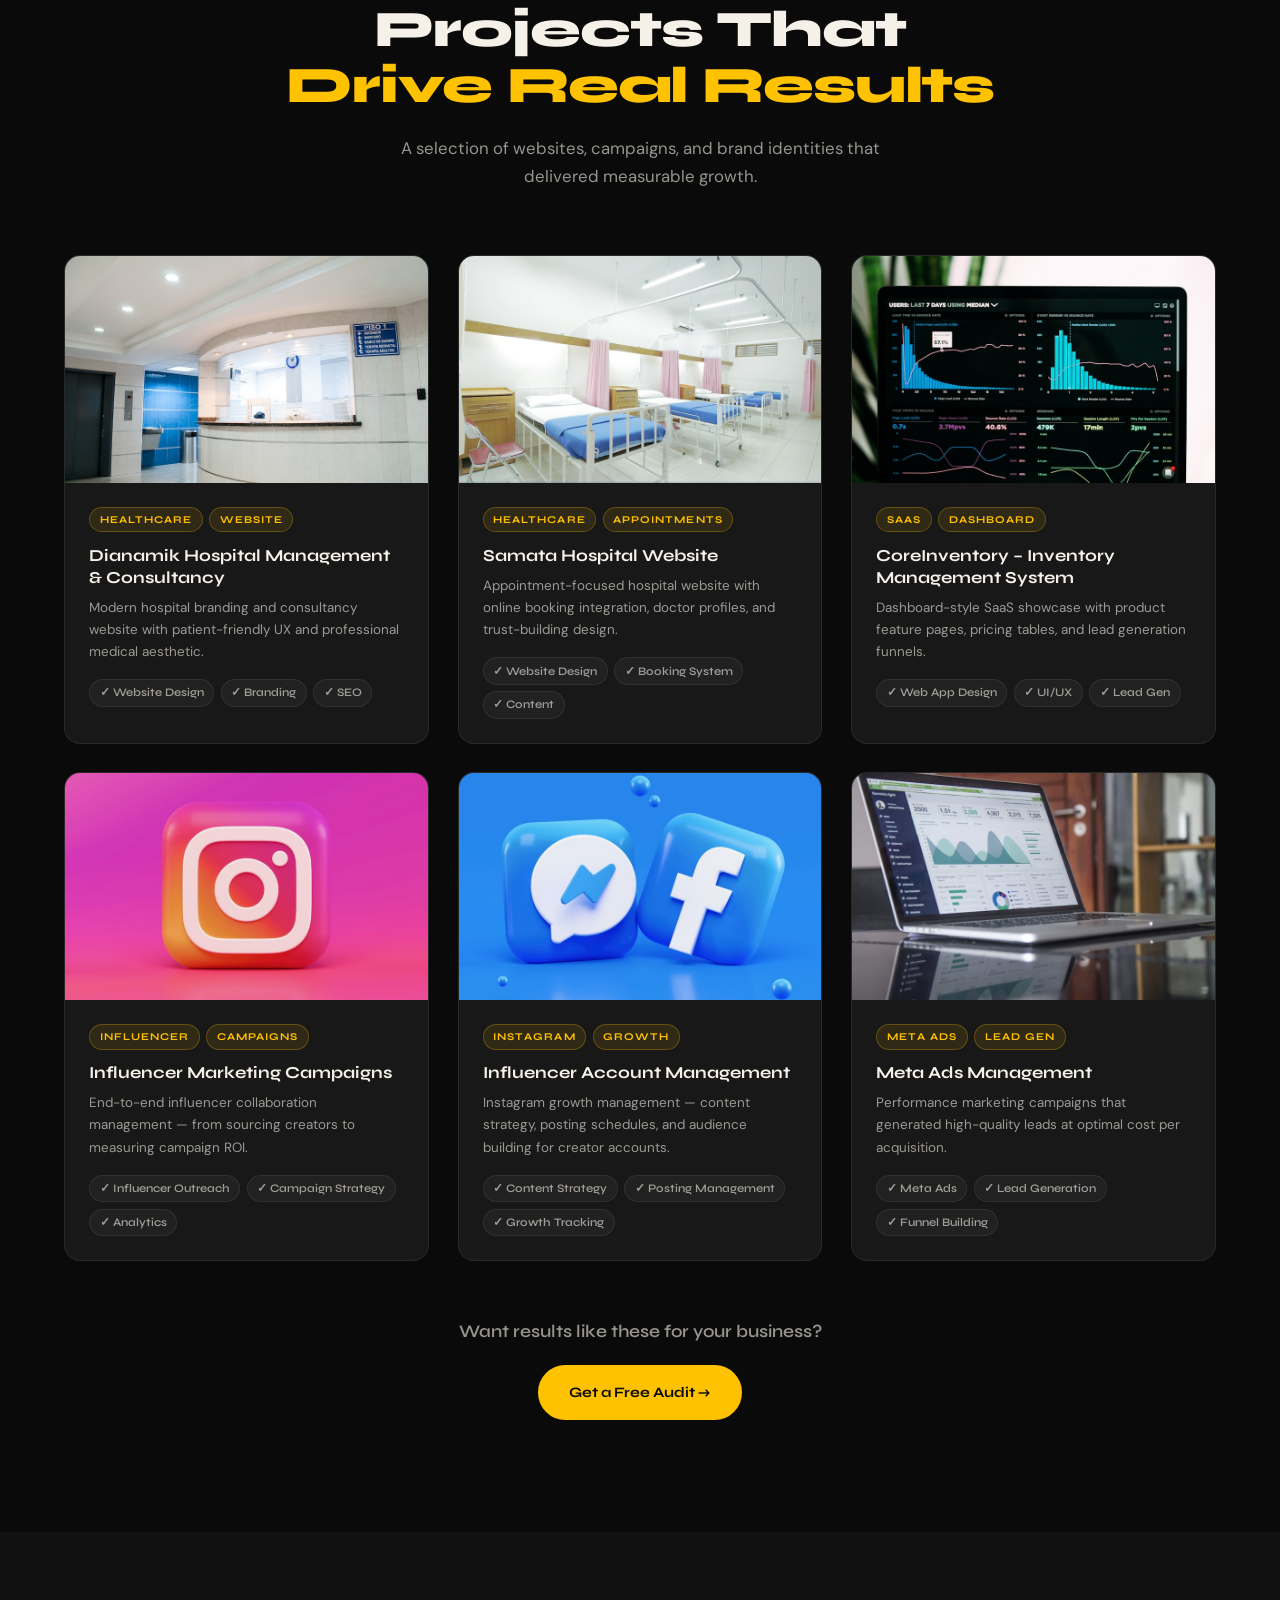
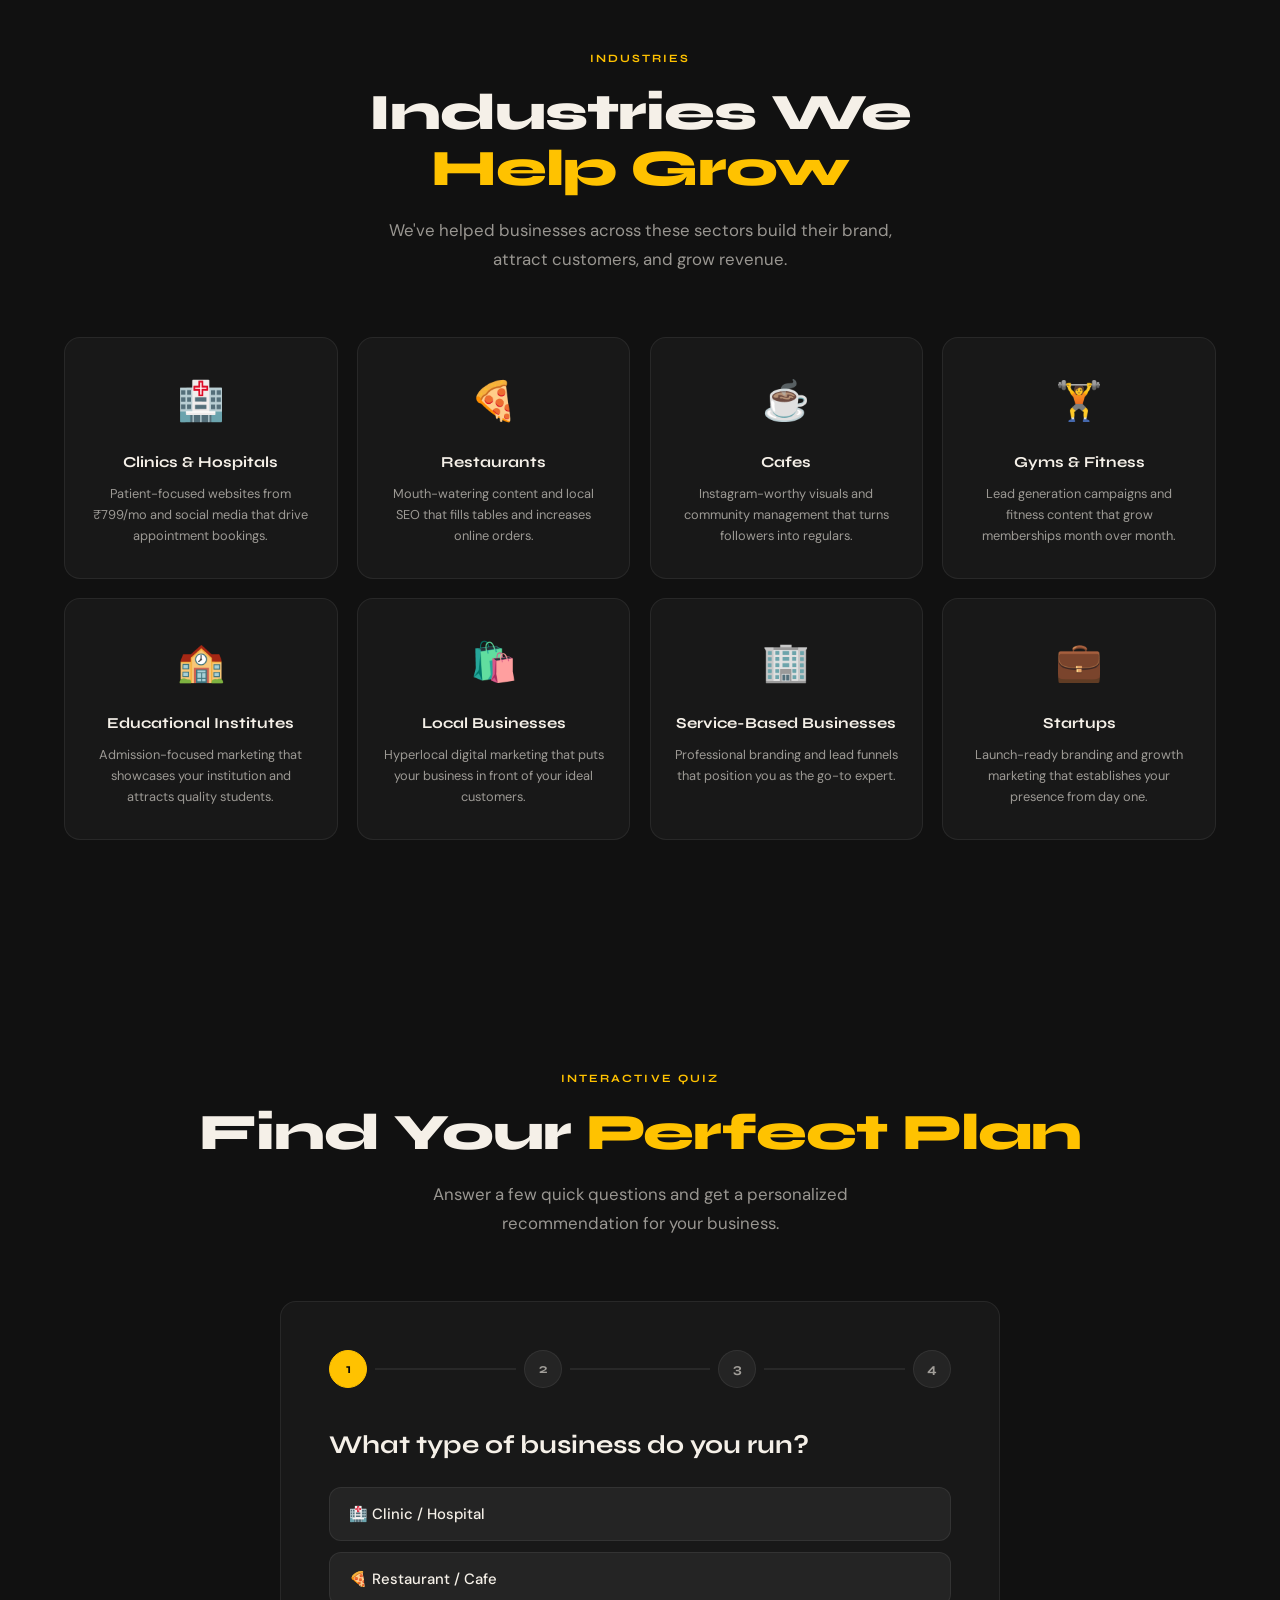
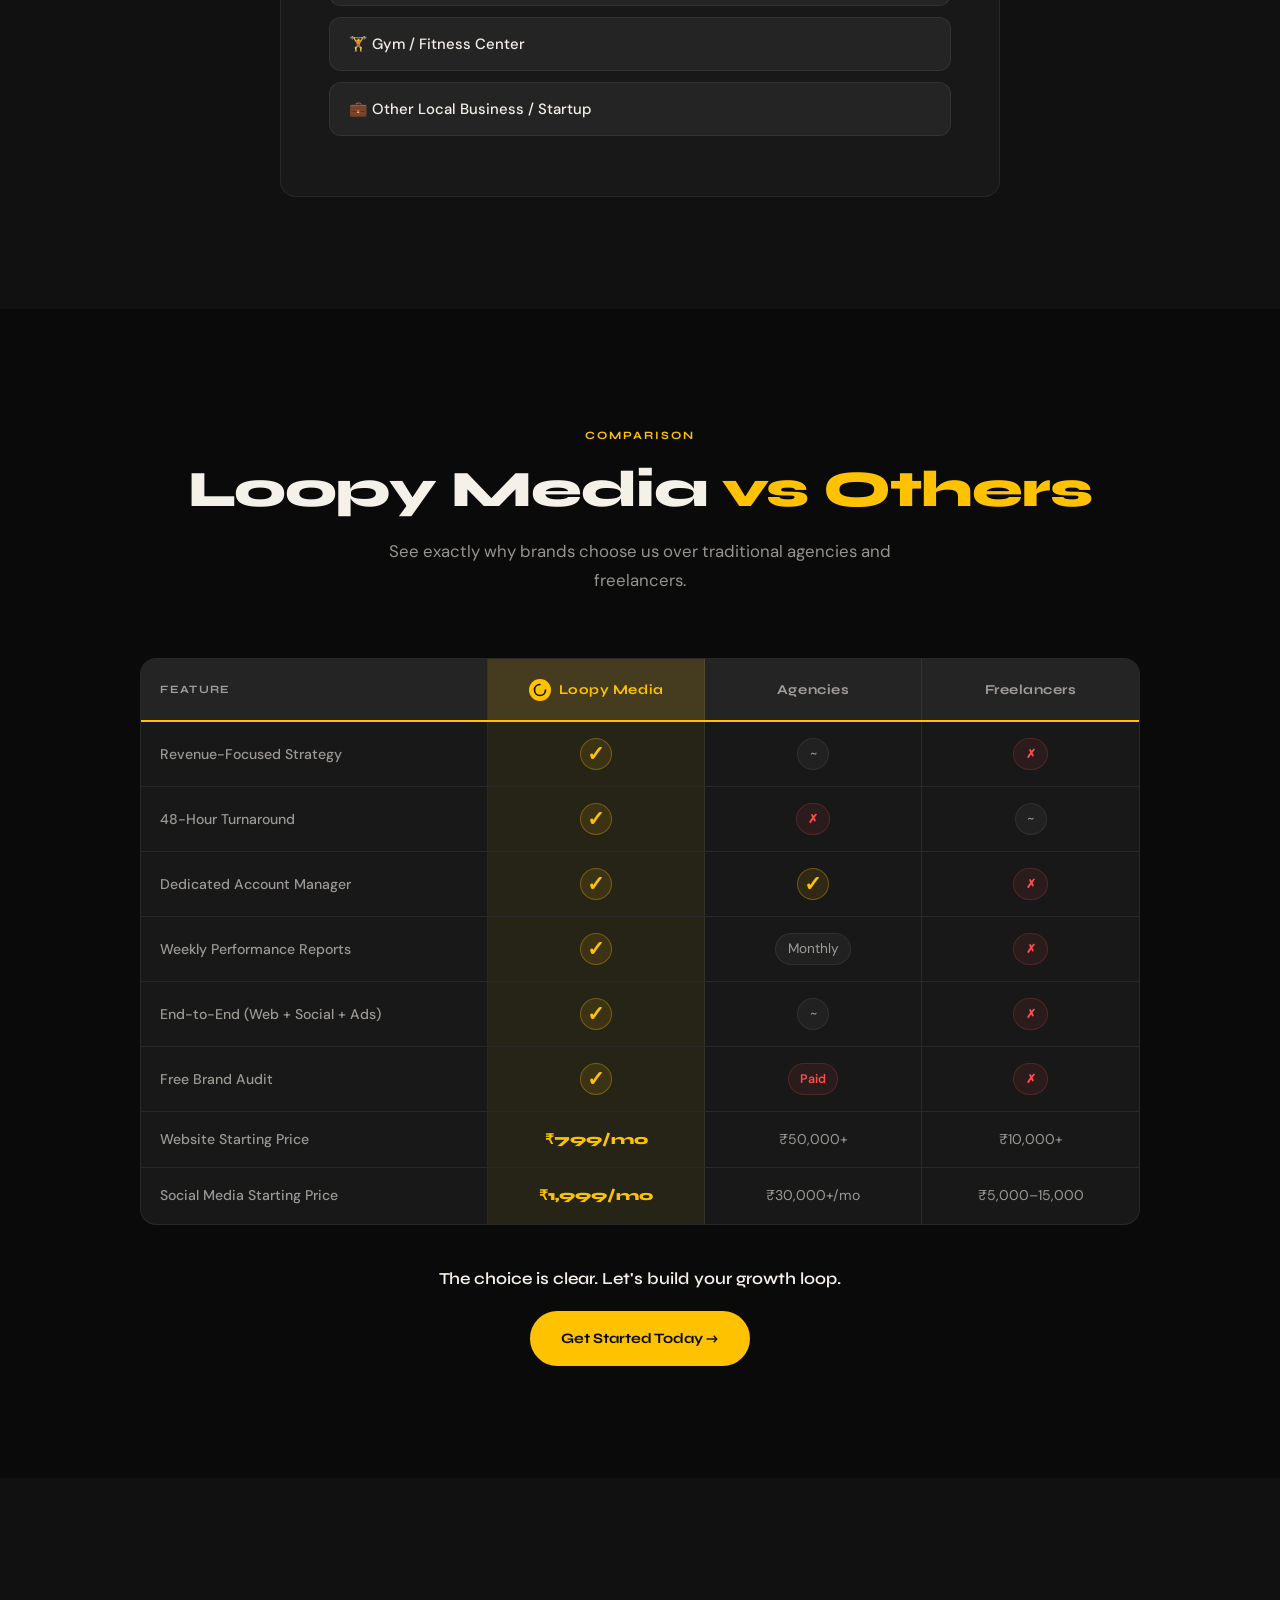
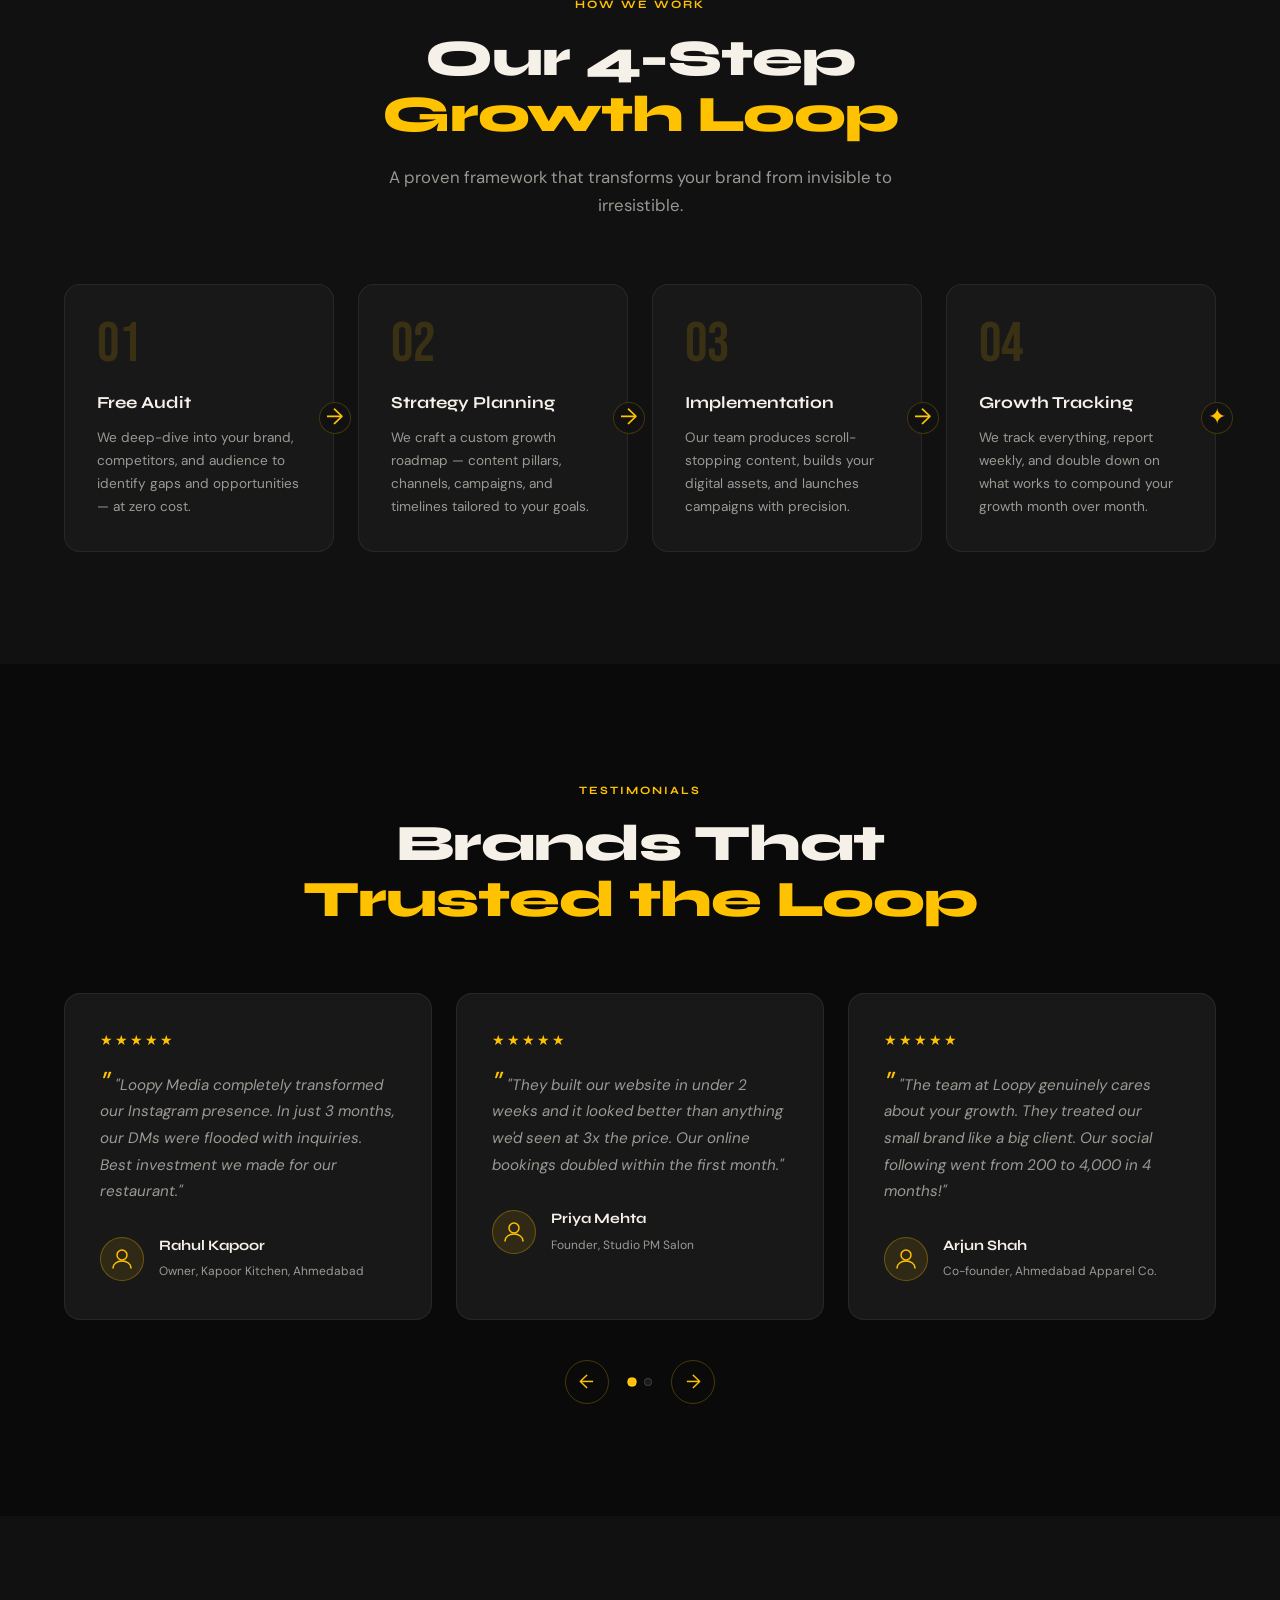
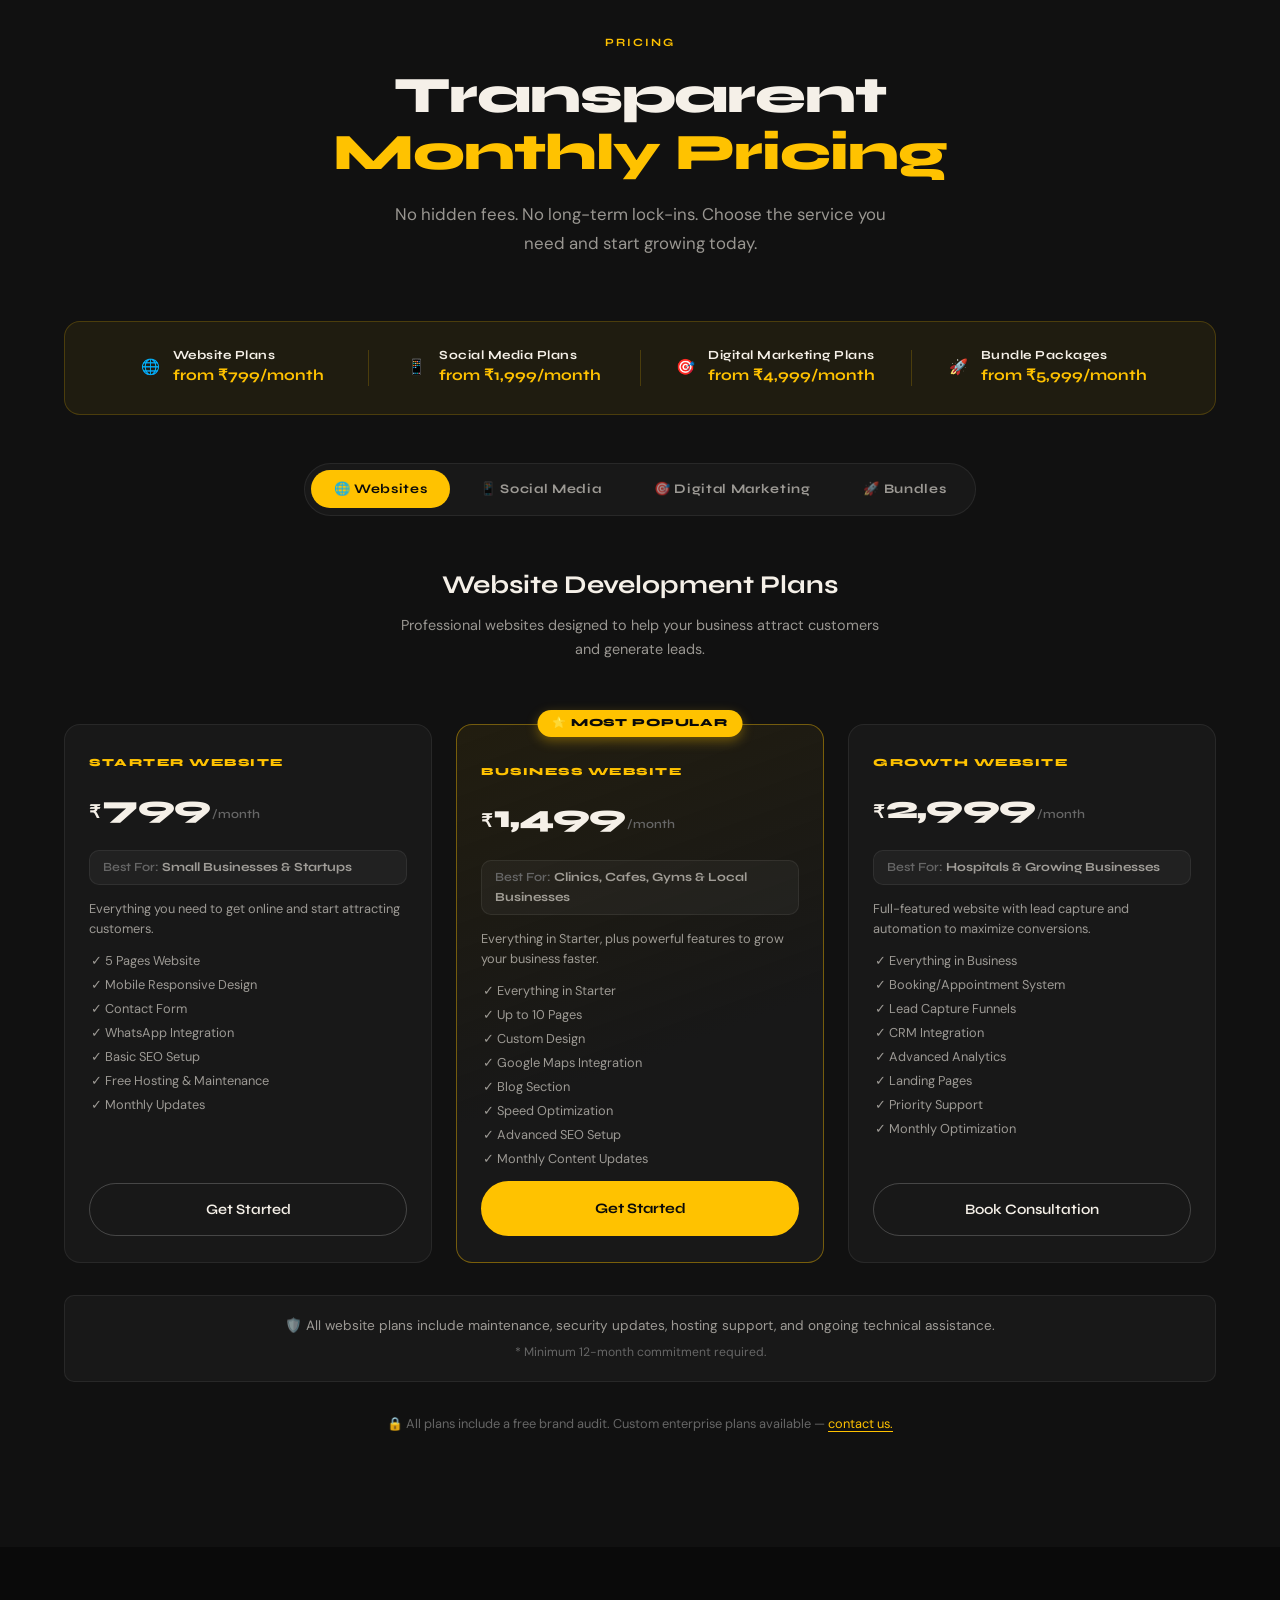
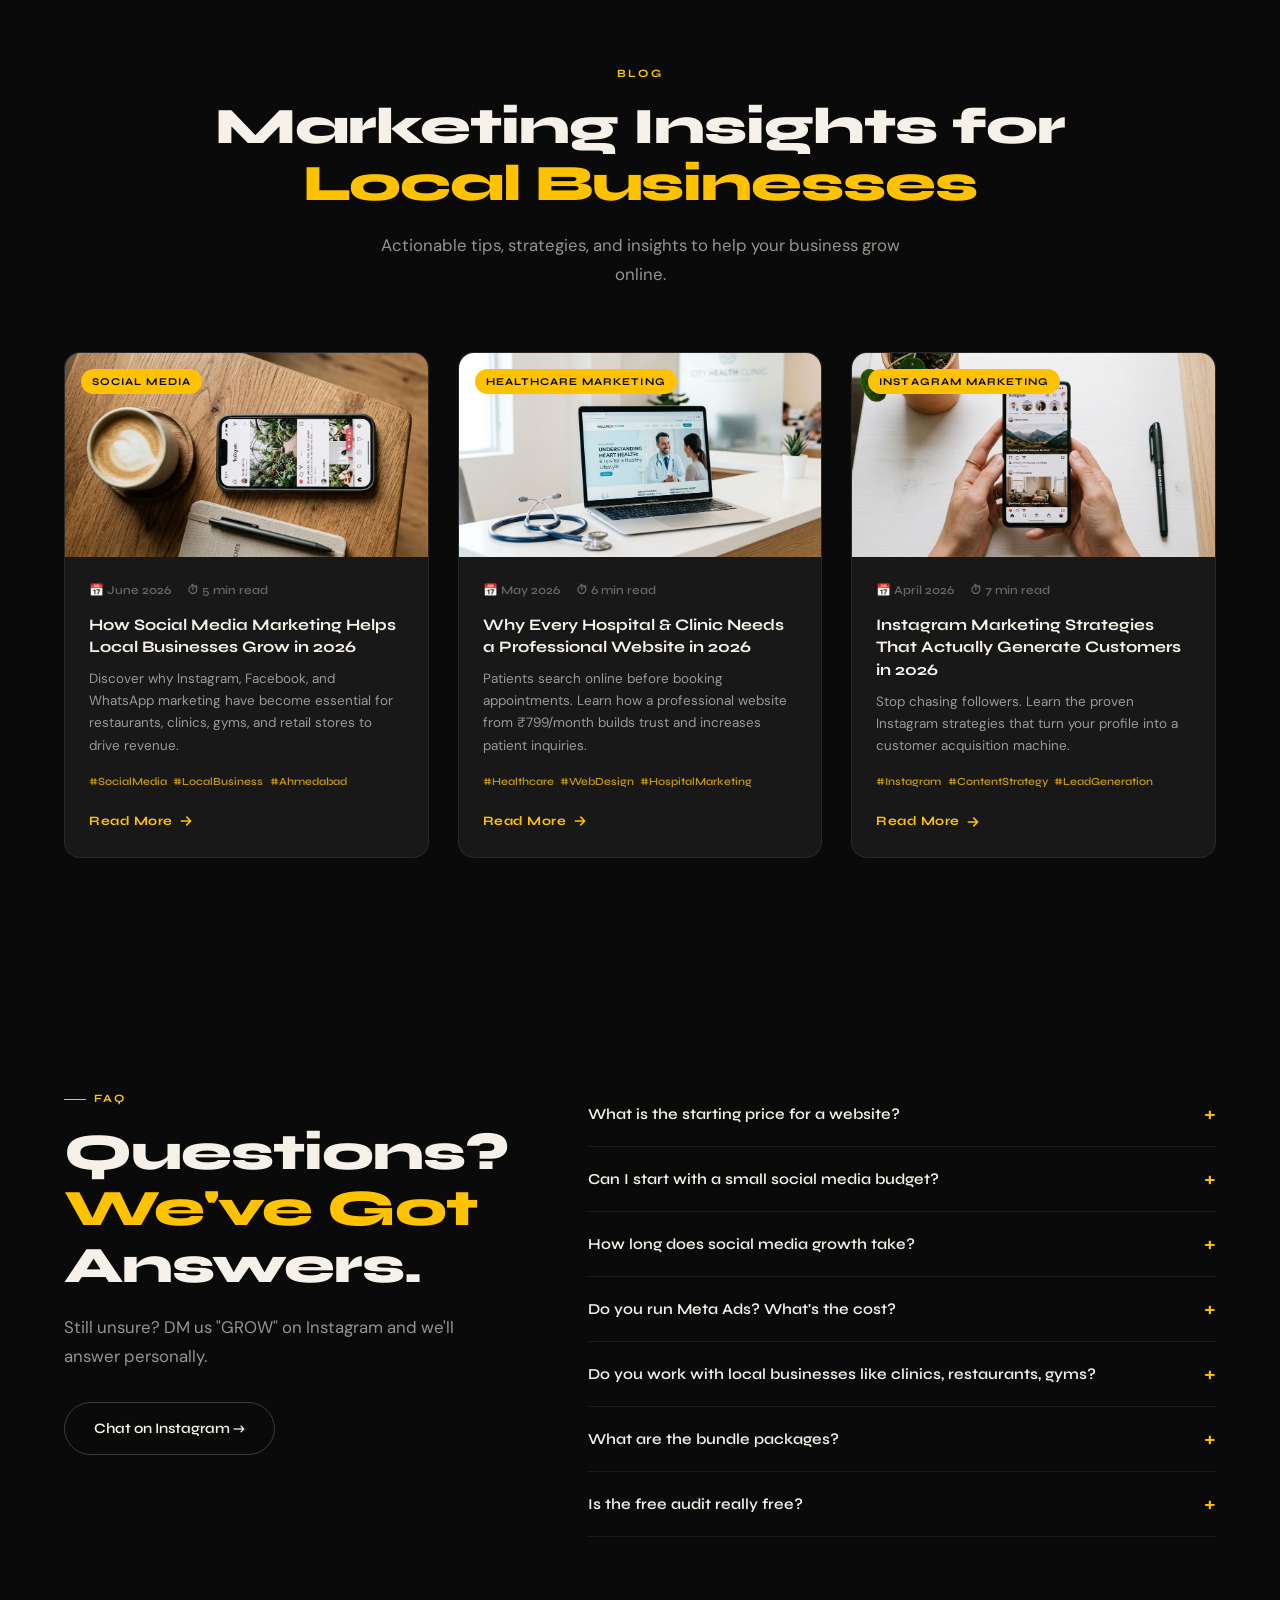
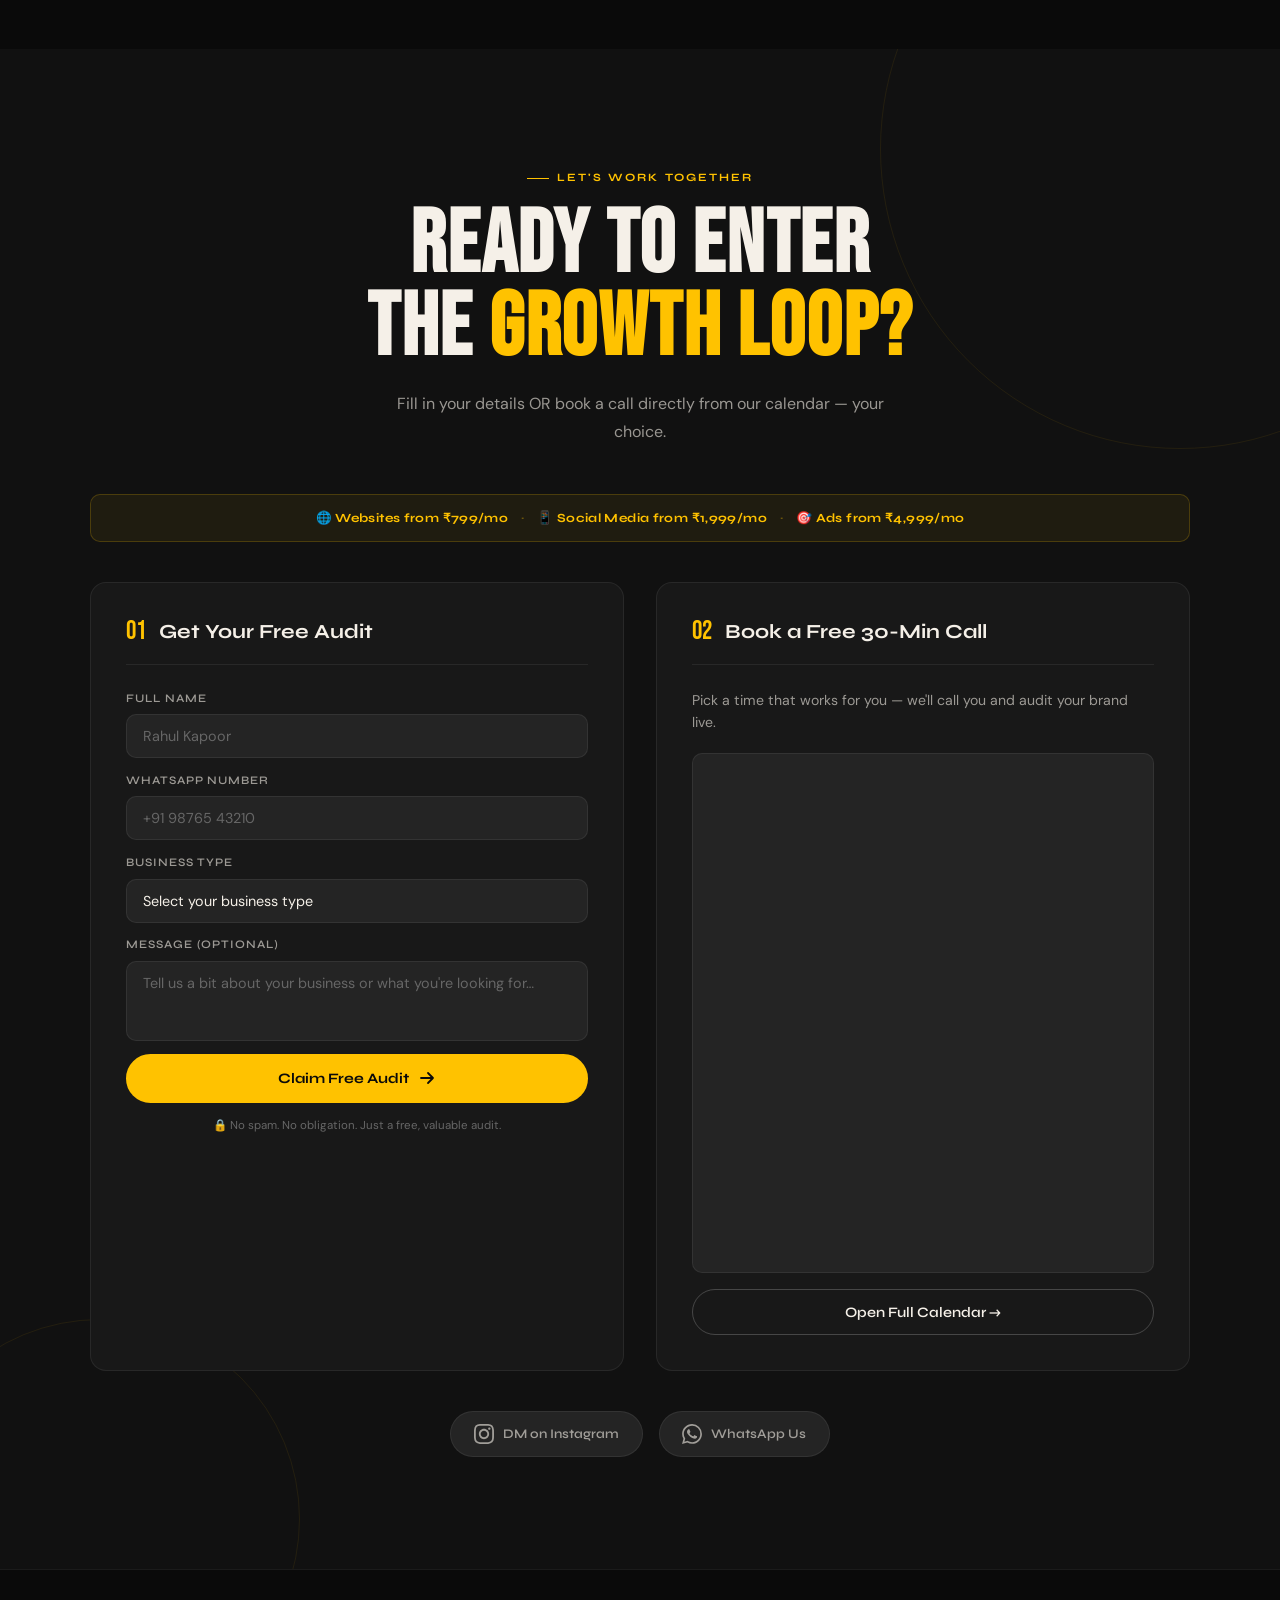
==== commit 979b77c2: "form integrated" ====
--- a/index.html
+++ b/index.html
@@ -1069,7 +1069,7 @@
               </div>
               <div class="cf-group"><label for="cf-msg">Message (Optional)</label><textarea id="cf-msg" rows="3" placeholder="Tell us a bit about your business or what you're looking for…"></textarea></div>
               <button class="btn-primary full" id="cfSubmit" onclick="handleFormSubmit()">Claim Free Audit <svg width="18" height="18" viewBox="0 0 18 18" fill="none"><path d="M3 9H15M15 9L10 4M15 9L10 14" stroke="currentColor" stroke-width="1.8" stroke-linecap="round" stroke-linejoin="round"/></svg></button>
-              <div class="cf-success" id="cfSuccess">✅ Message sent! We'll reach out within 24 hours on WhatsApp.</div>
+              <div class="cf-success" id="cfSuccess">🎉 Message sent! We'll reach out within 24 hours.</div>
               <p class="cf-note">🔒 No spam. No obligation. Just a free, valuable audit.</p>
             </div>
           </div>
@@ -1166,8 +1166,8 @@
         <input type="tel" id="amPhone" placeholder="WhatsApp Number"/>
         <button class="btn-primary full" onclick="handleAuditSubmit()">Claim My Free Audit →</button>
       </div>
-      <div class="am-success" id="amSuccess">✅ Awesome! Check WhatsApp — we'll reach out shortly.</div>
-      <p class="am-note">🔒 No spam. No obligation. Just value.</p>
+      <div class="am-success" id="amSuccess">🎉 Awesome! We've received your request and will reach out shortly.</div>
+      <p class="am-note">✅ No spam. No obligation. Just value.</p>
     </div>
   </div>
 
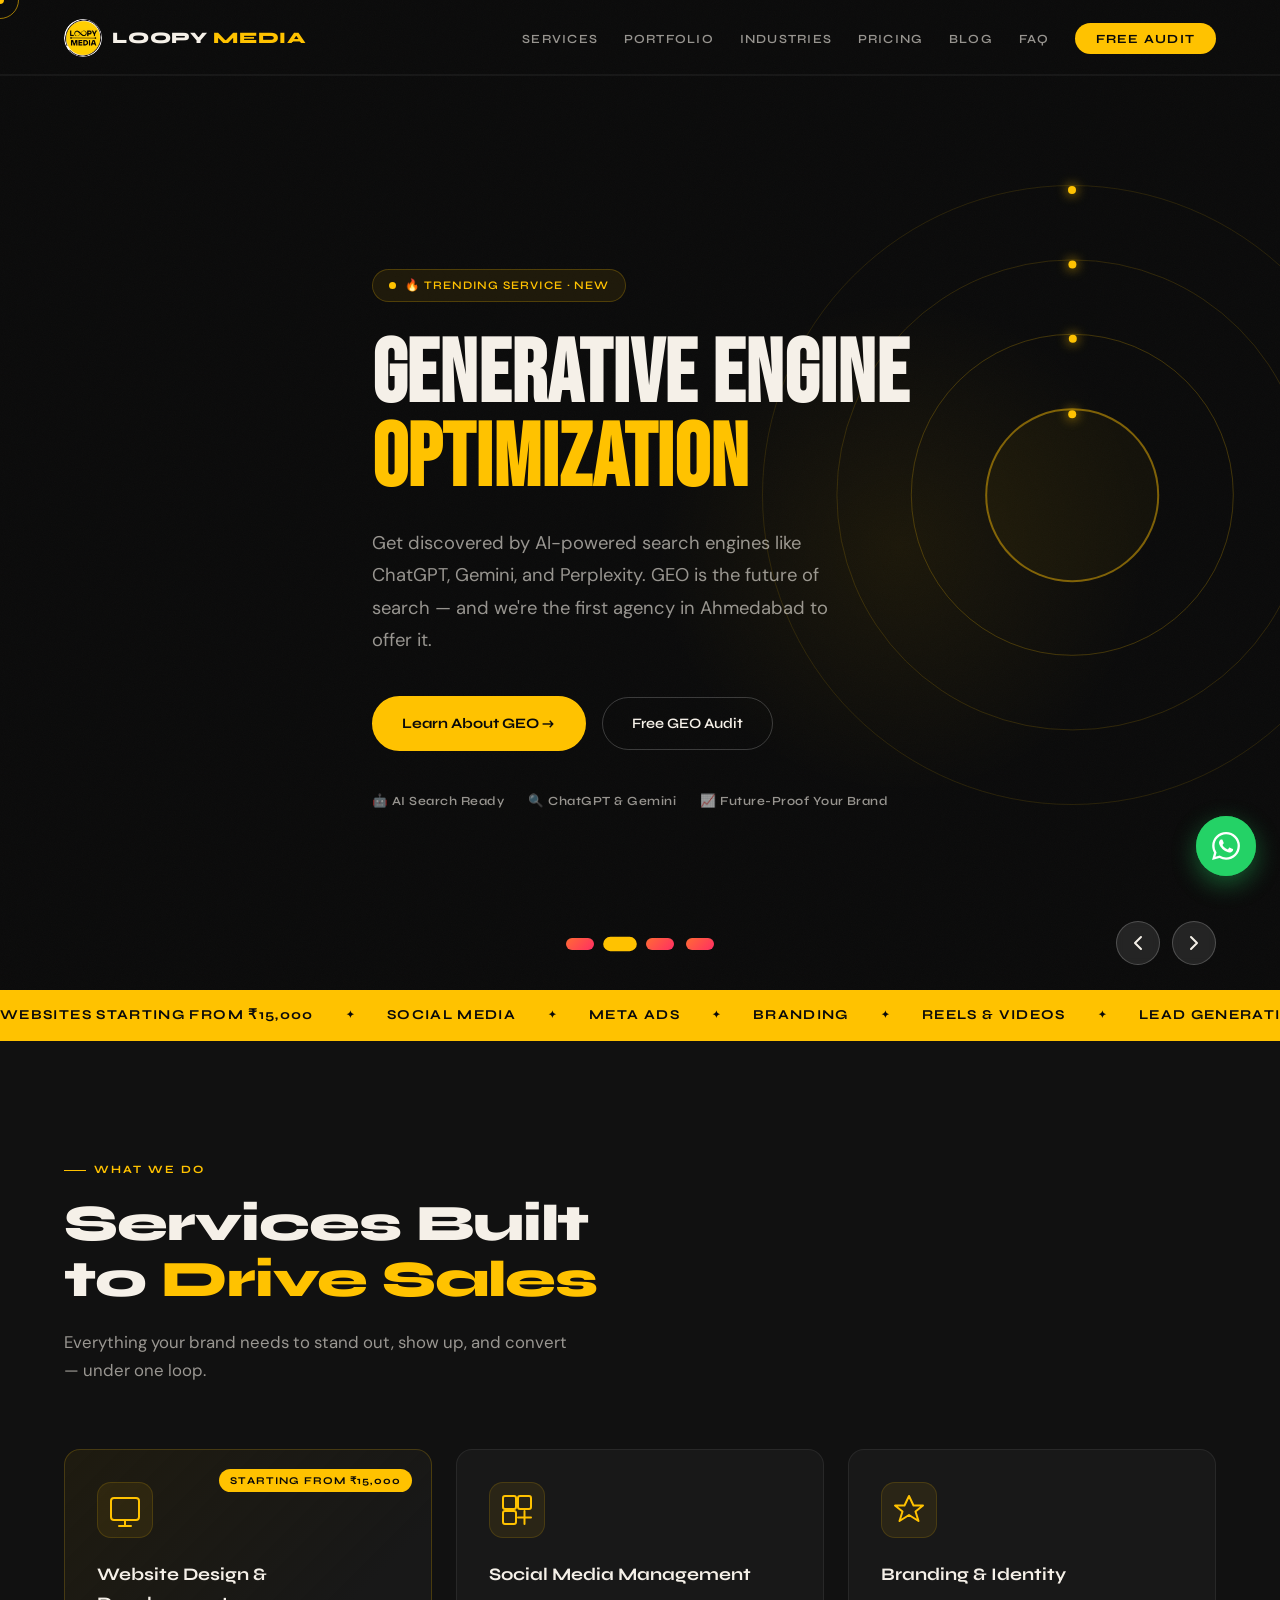
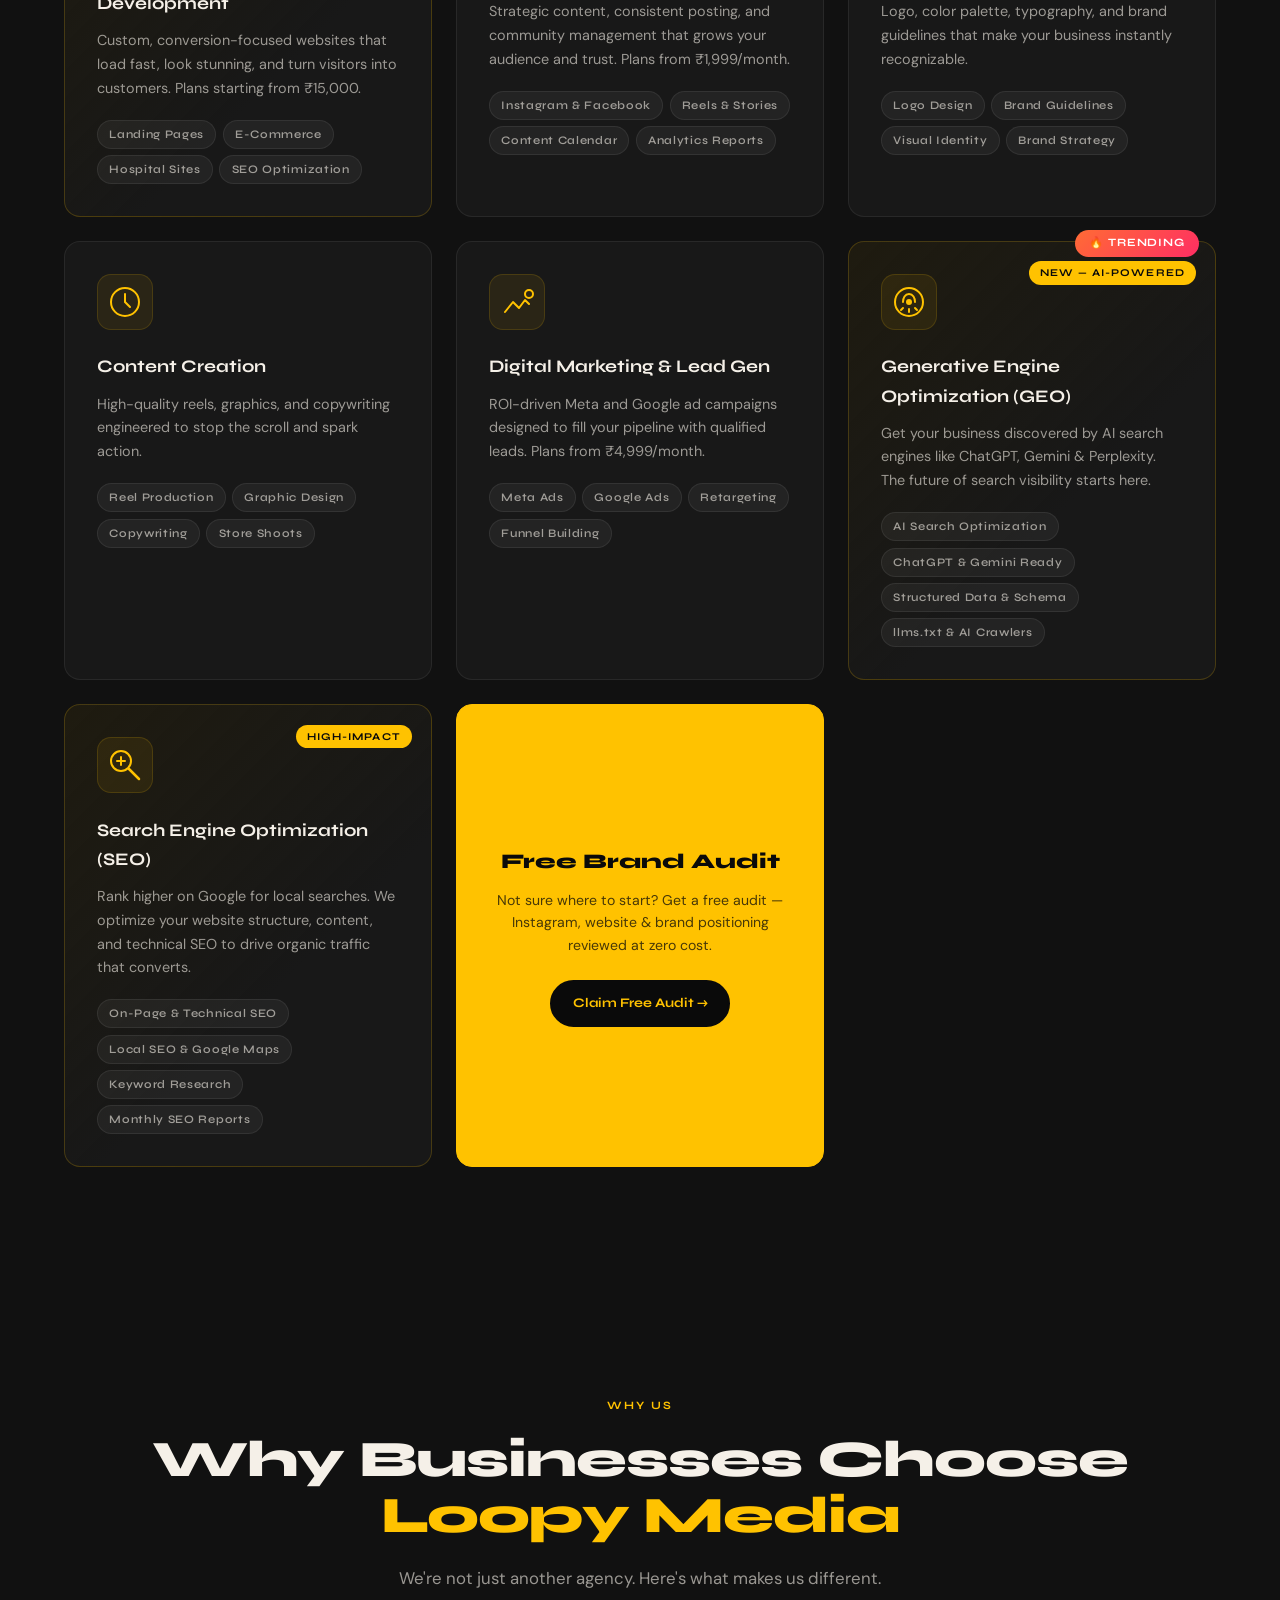
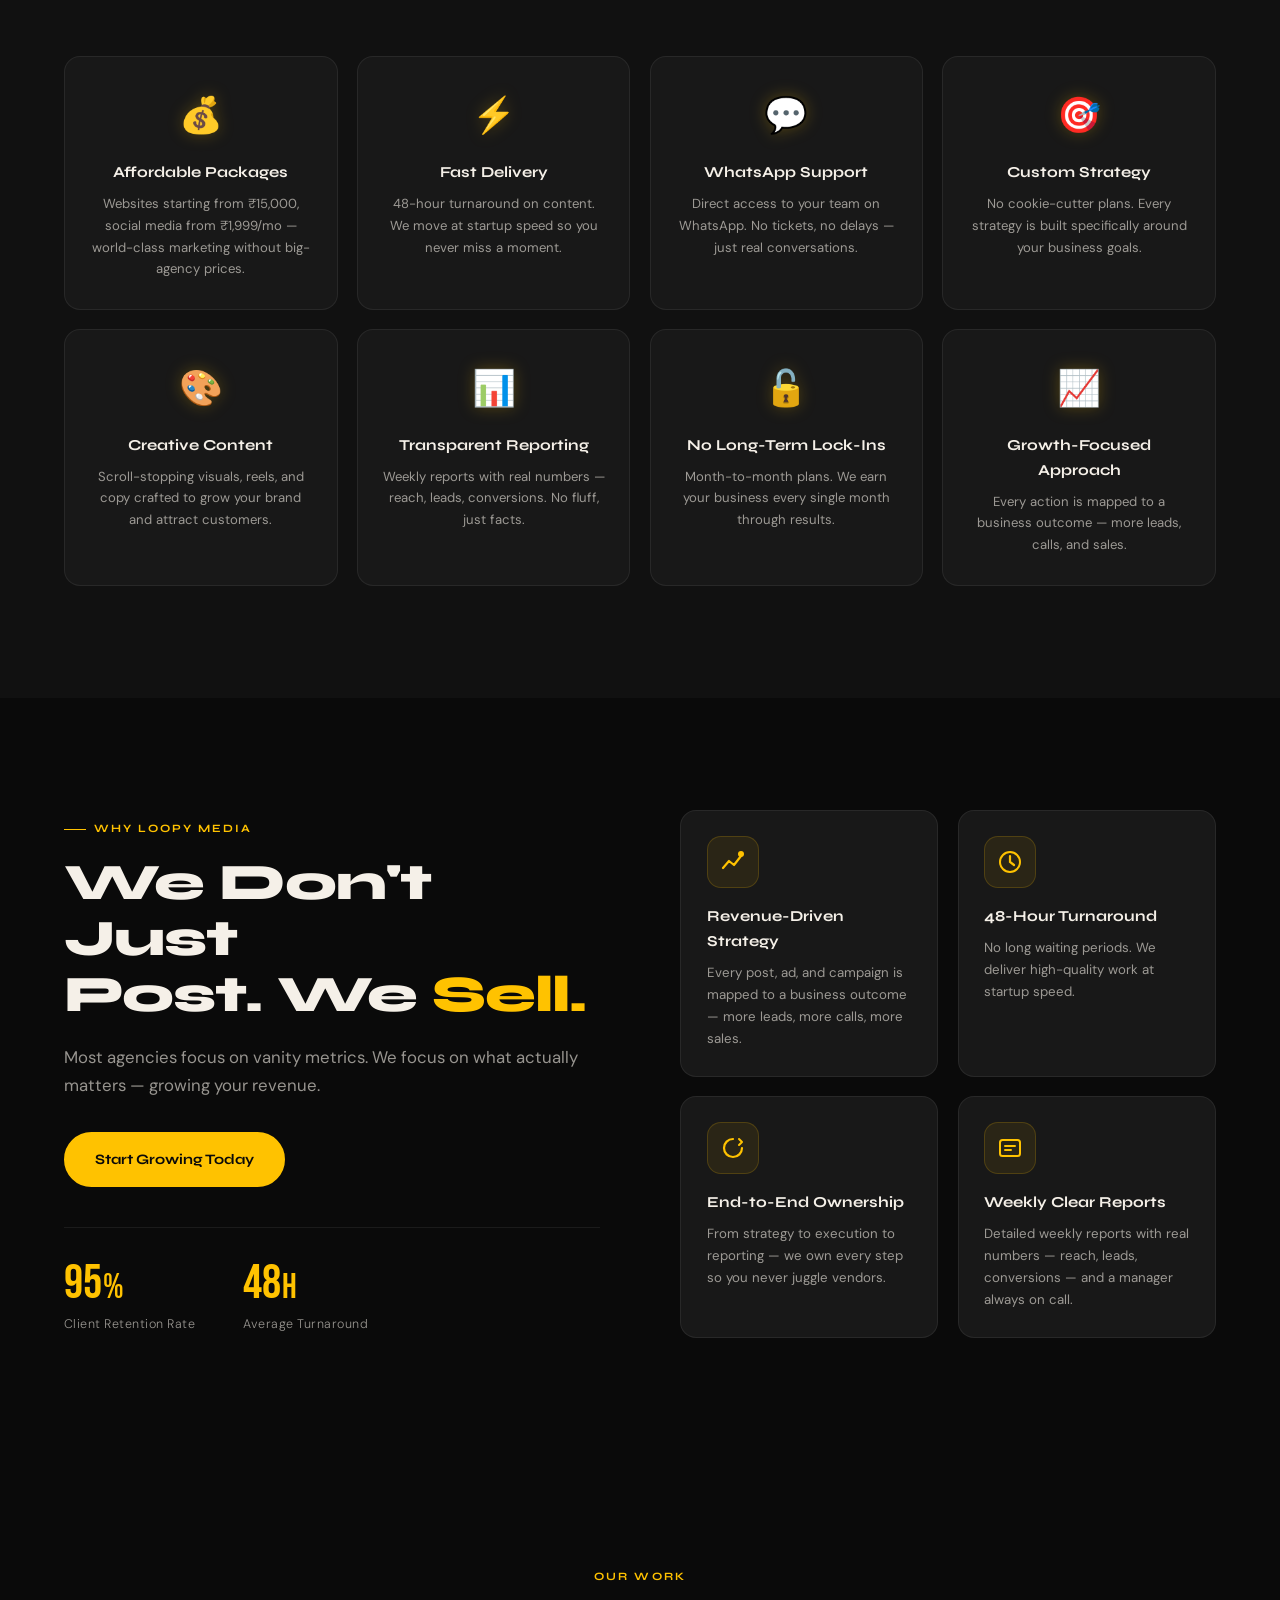
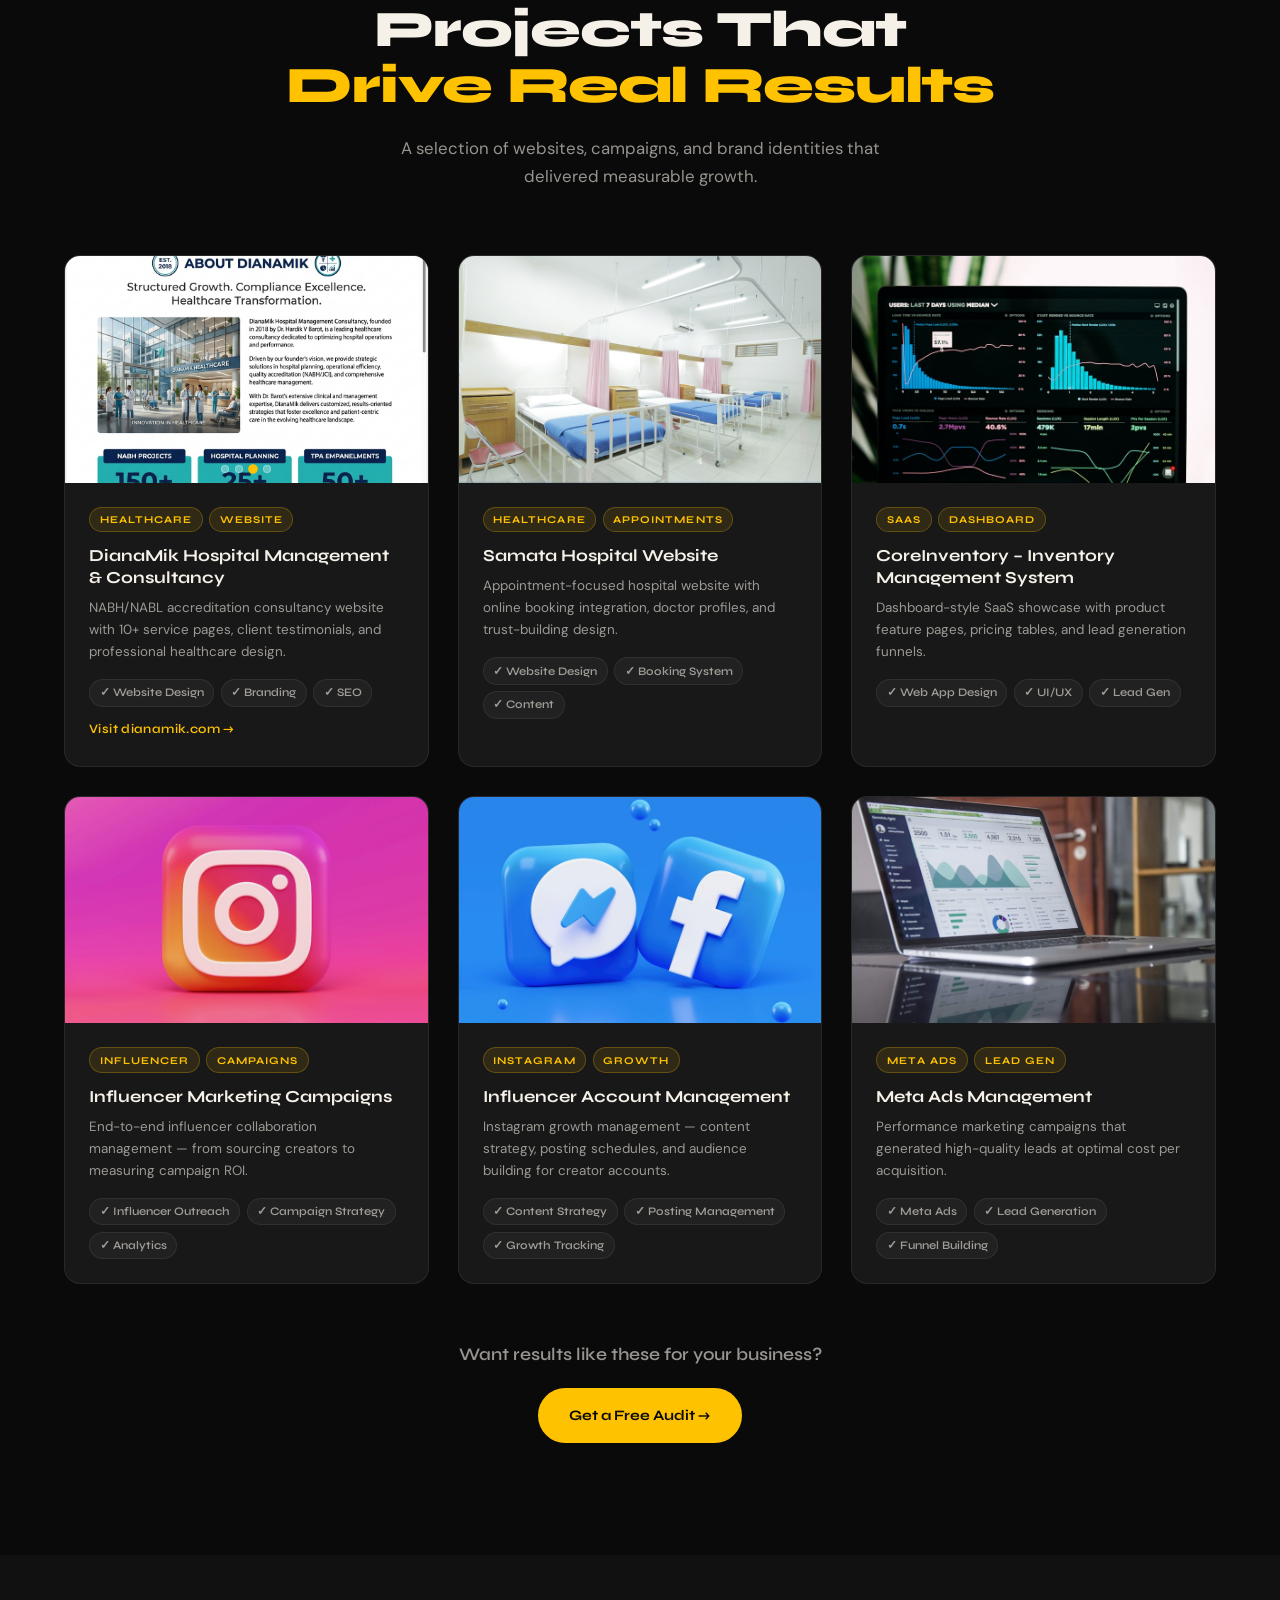
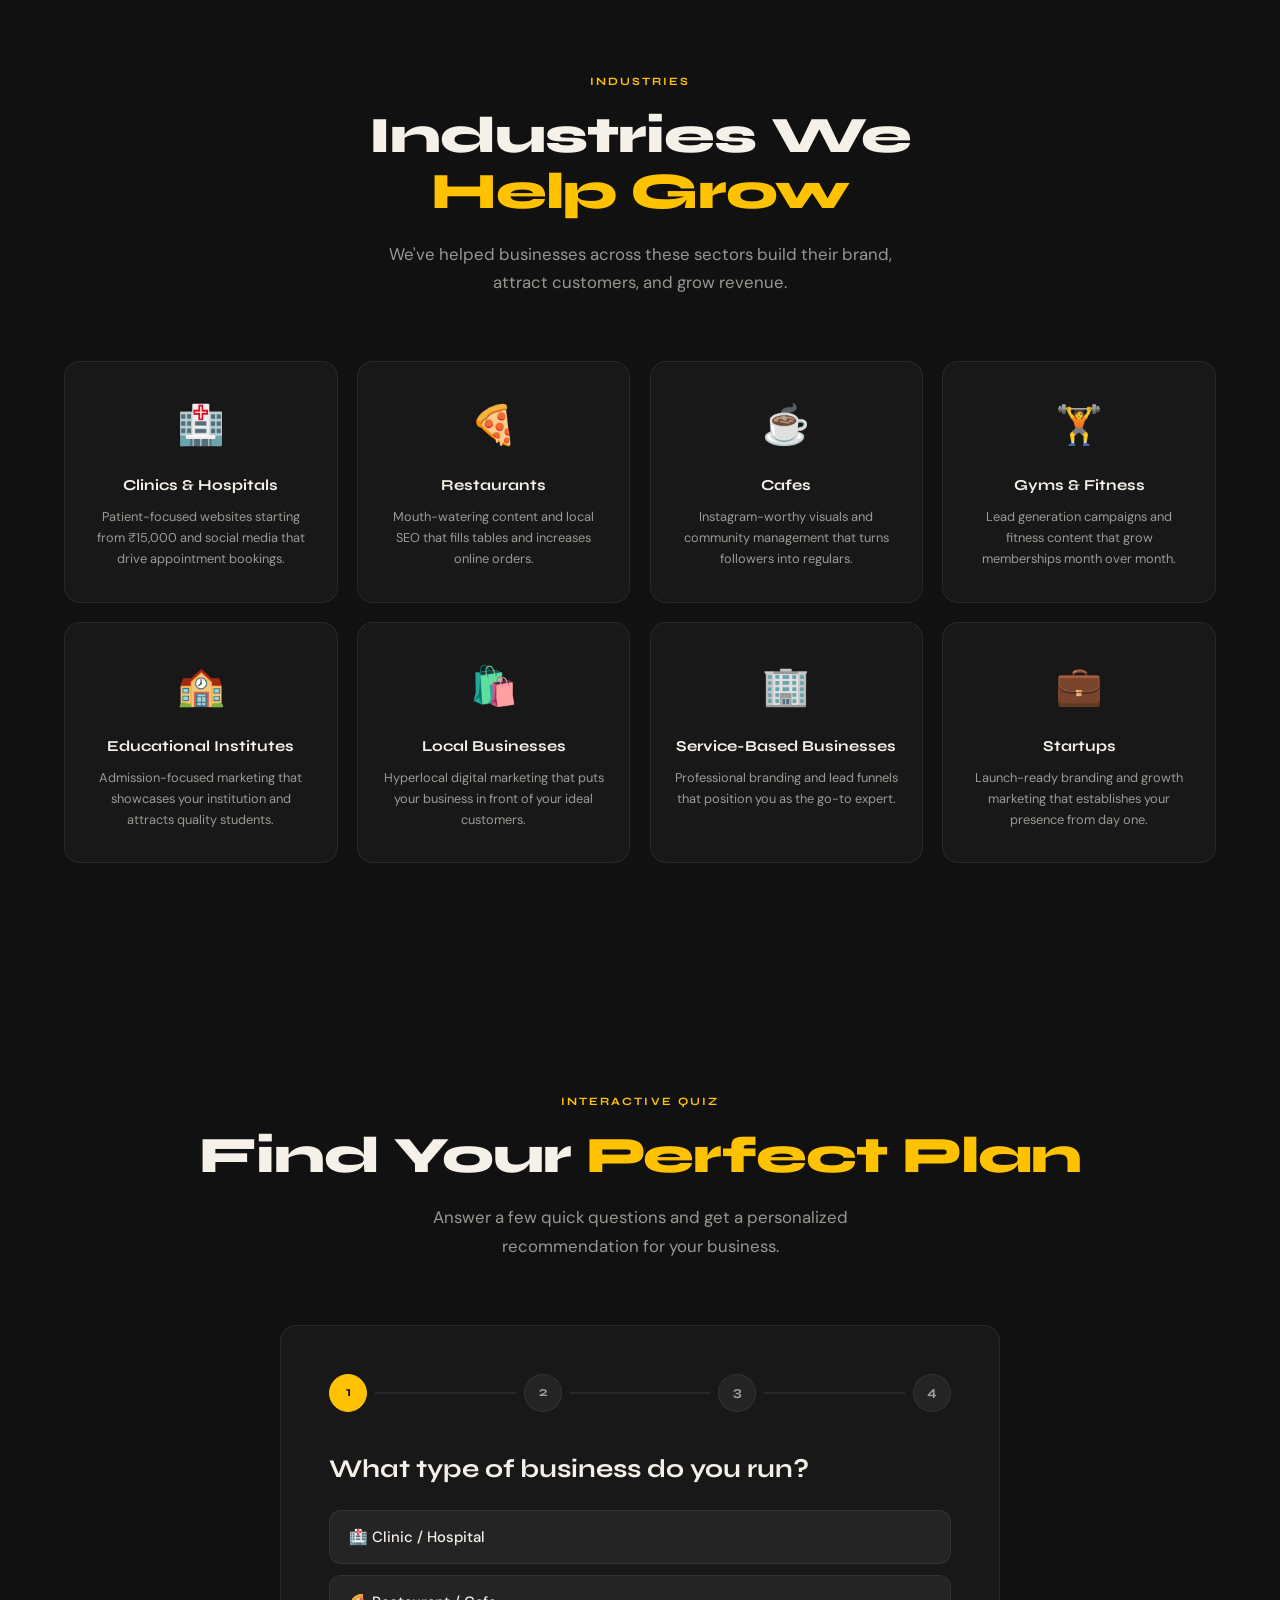
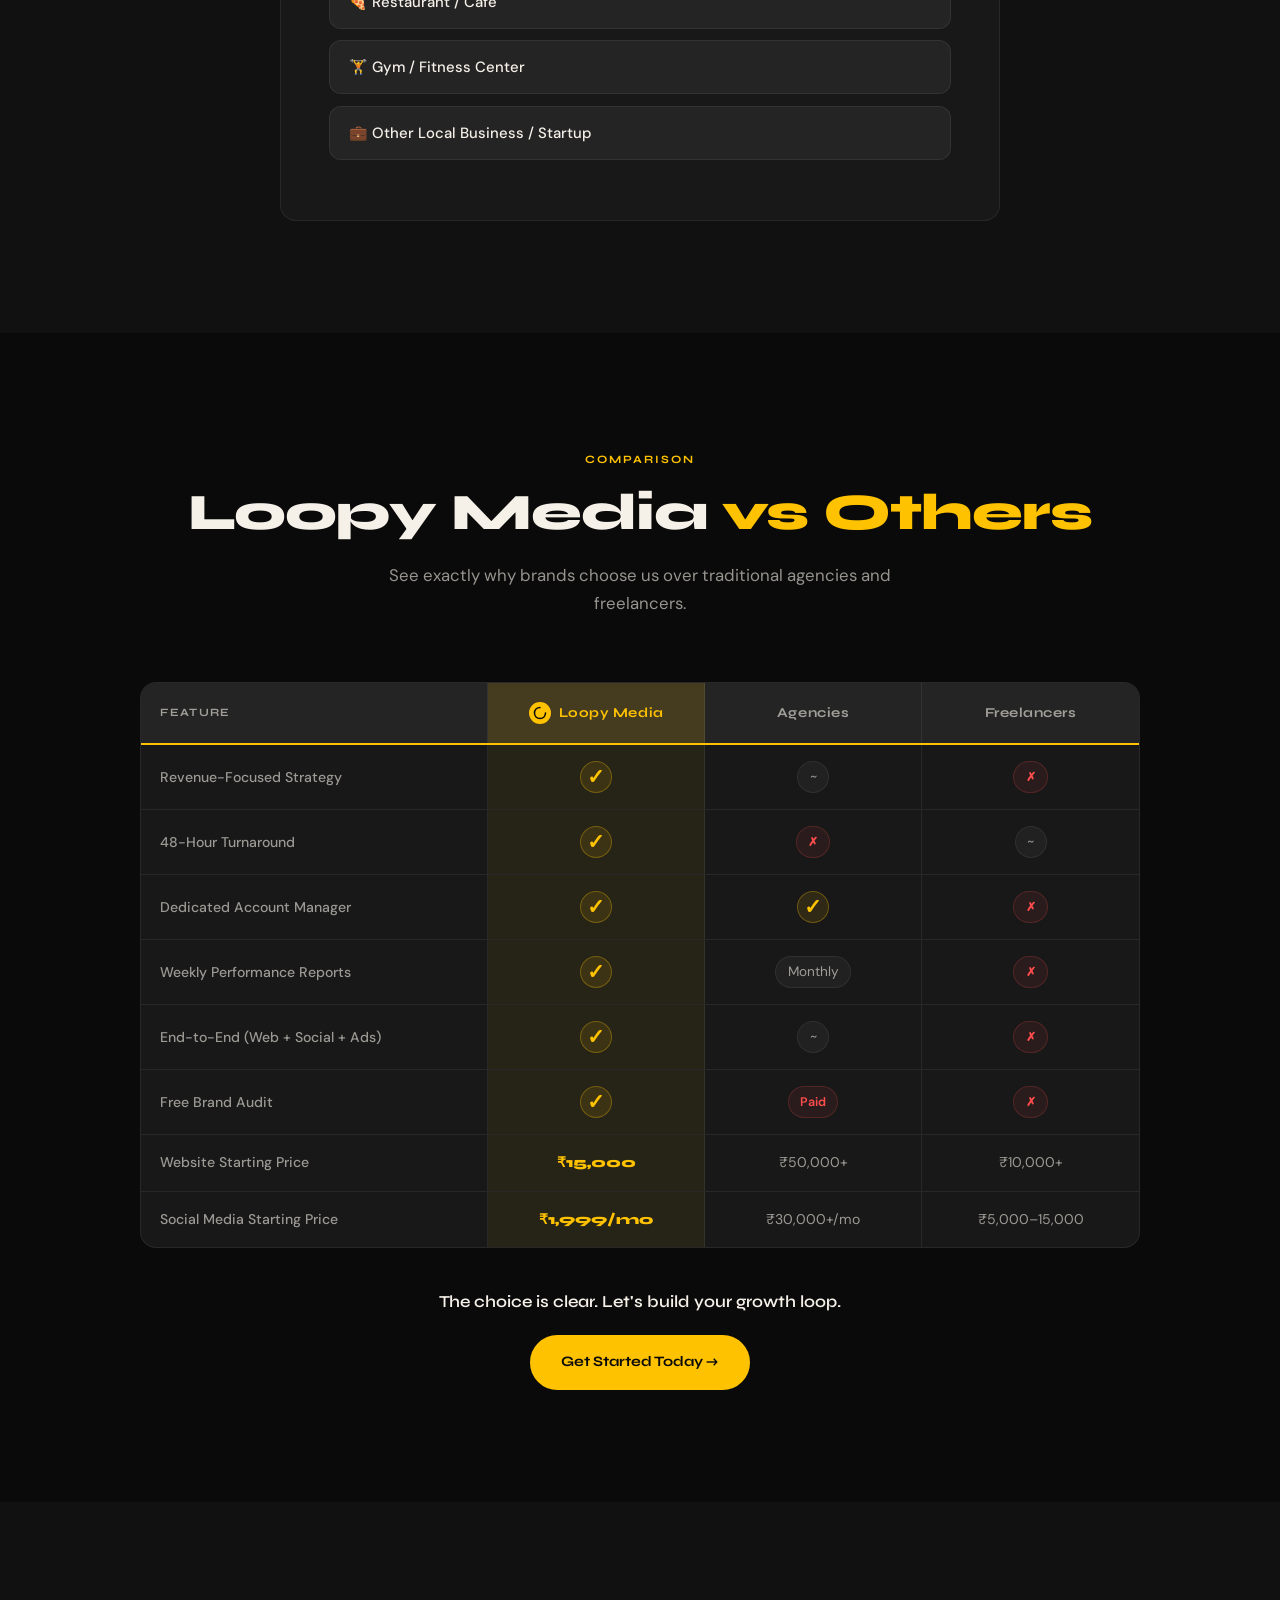
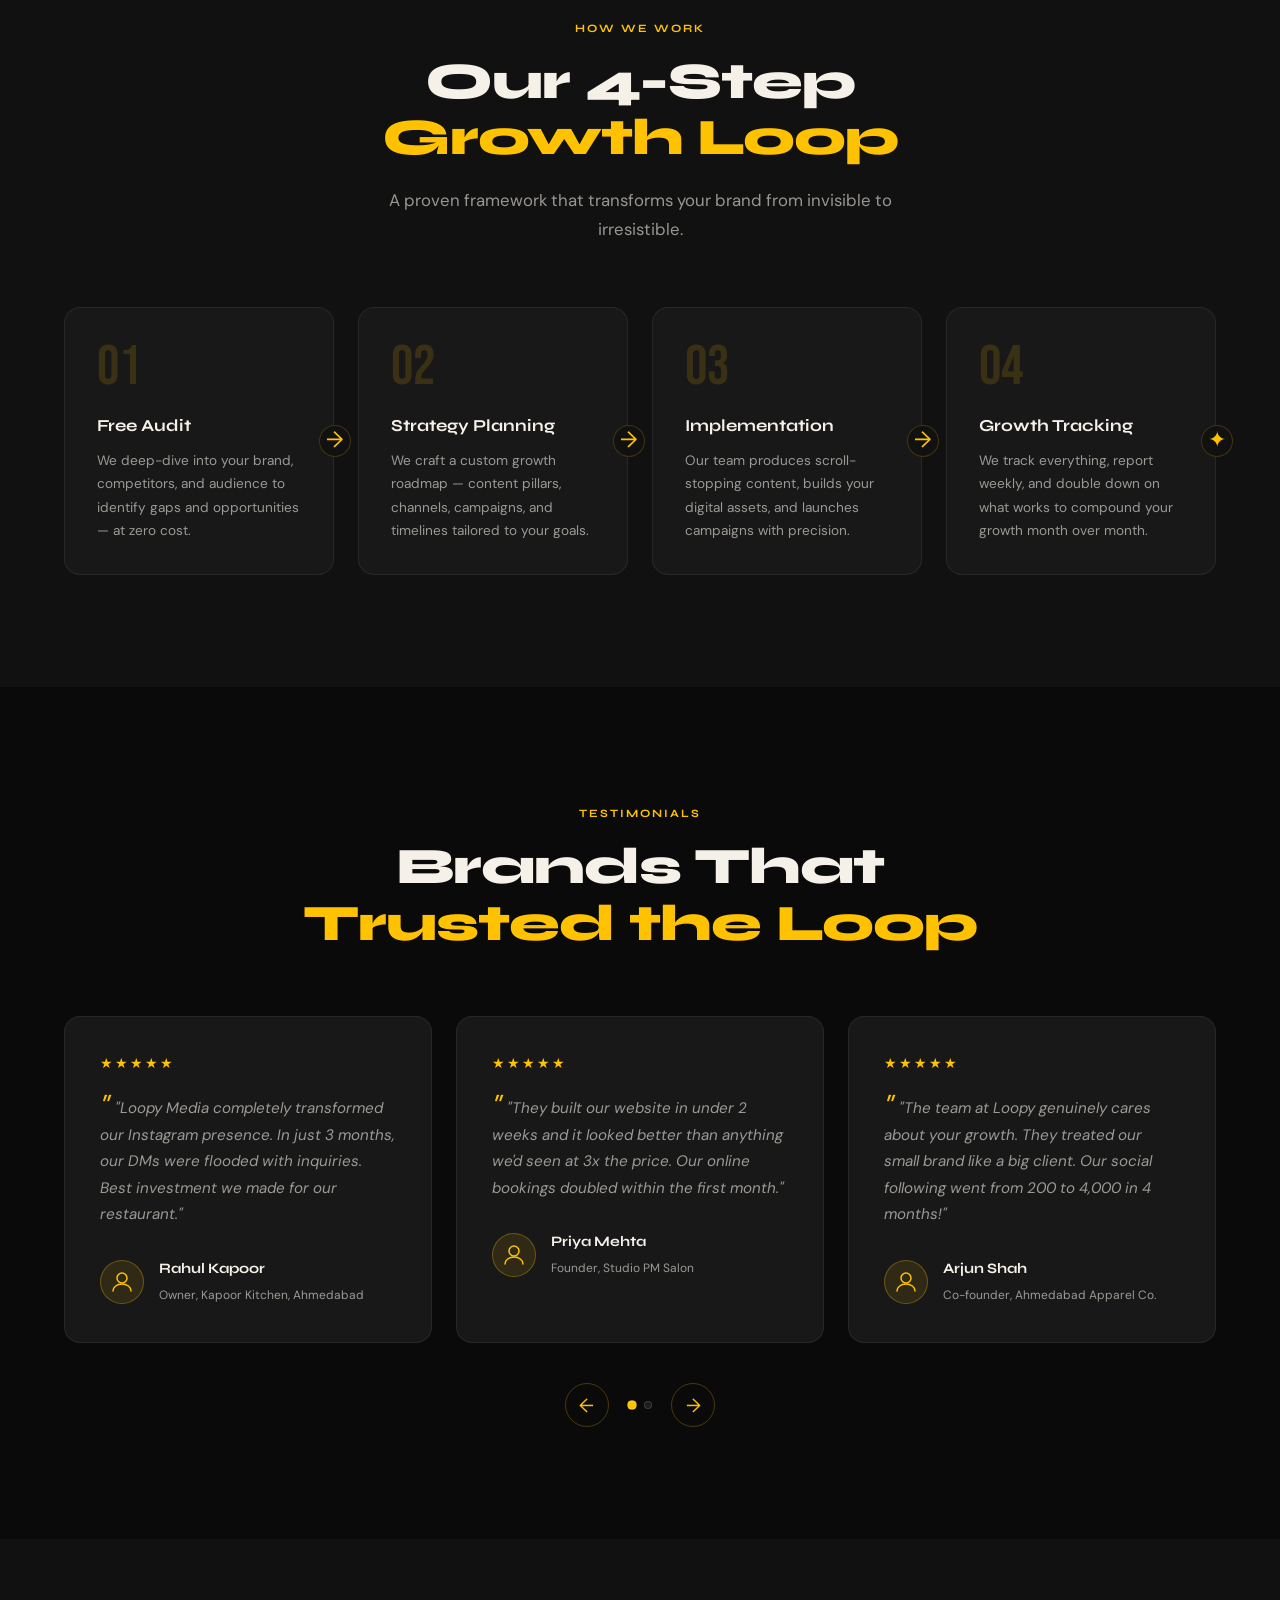
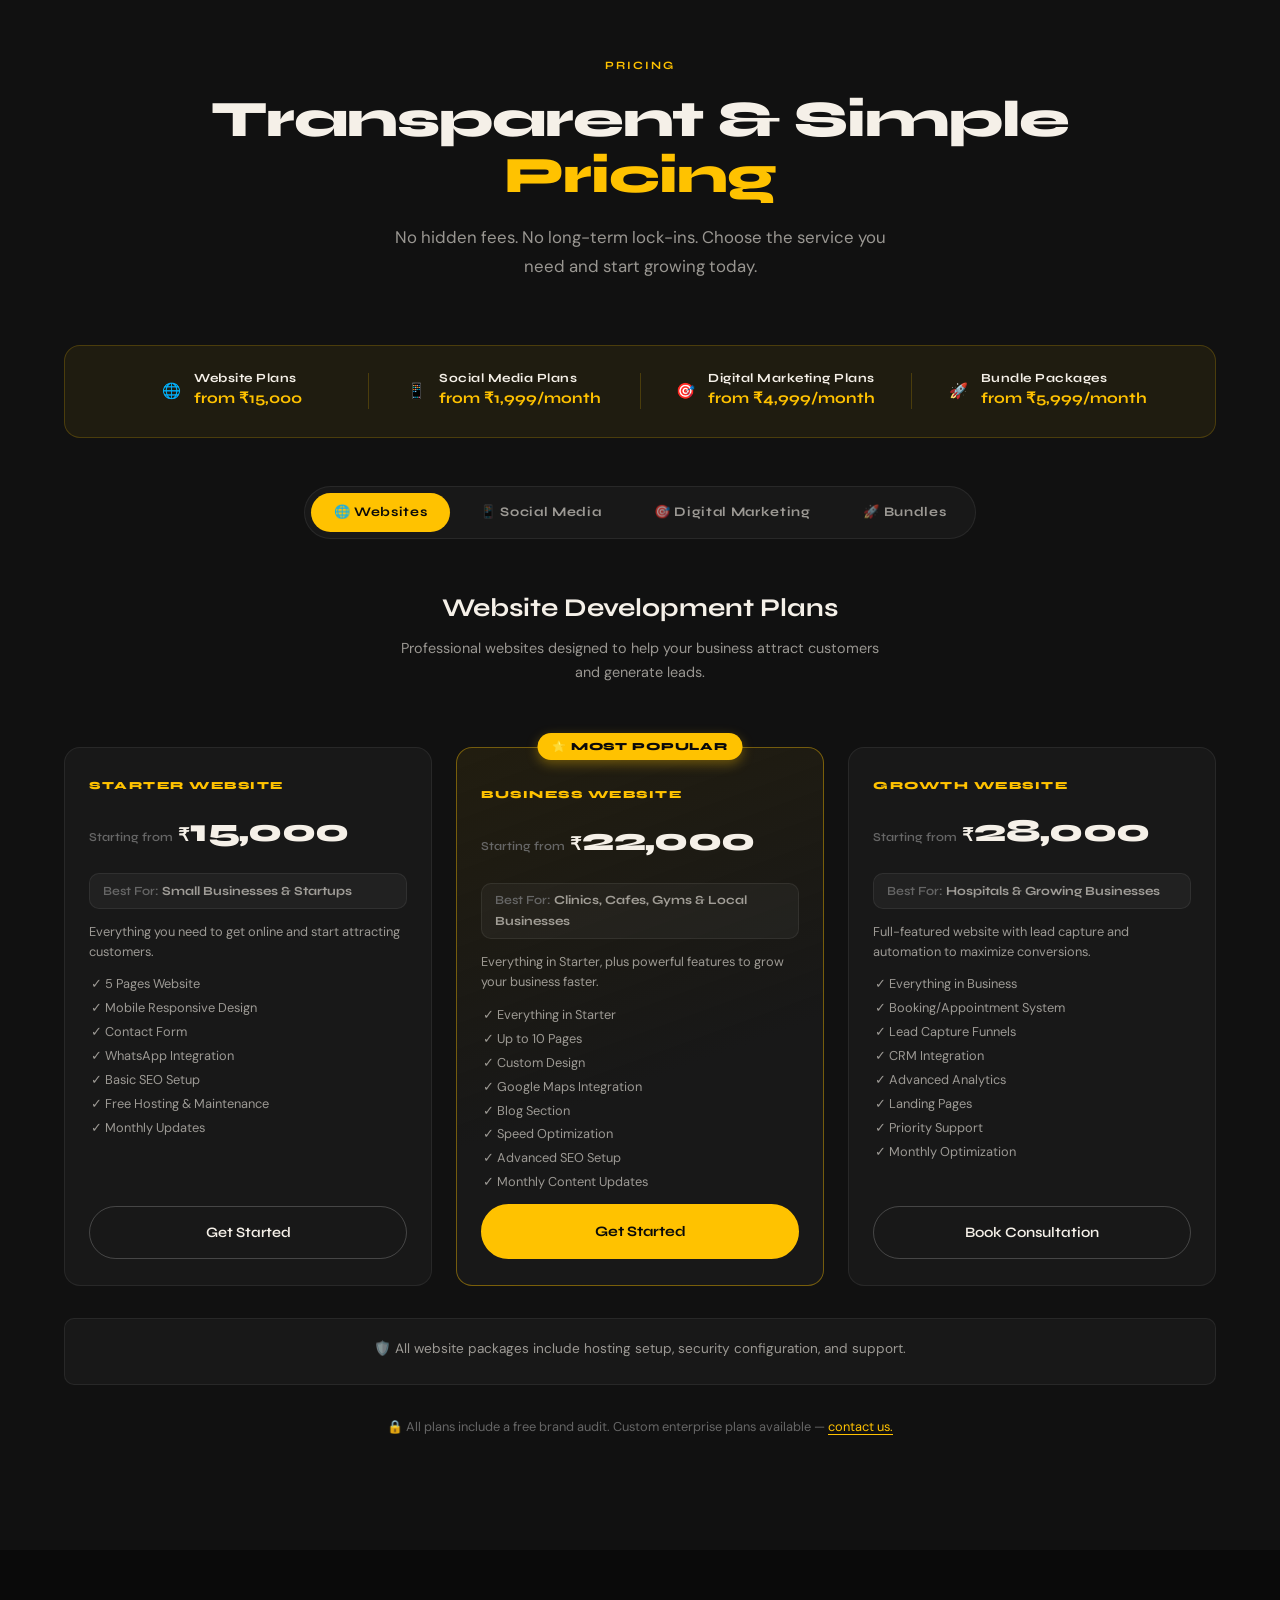
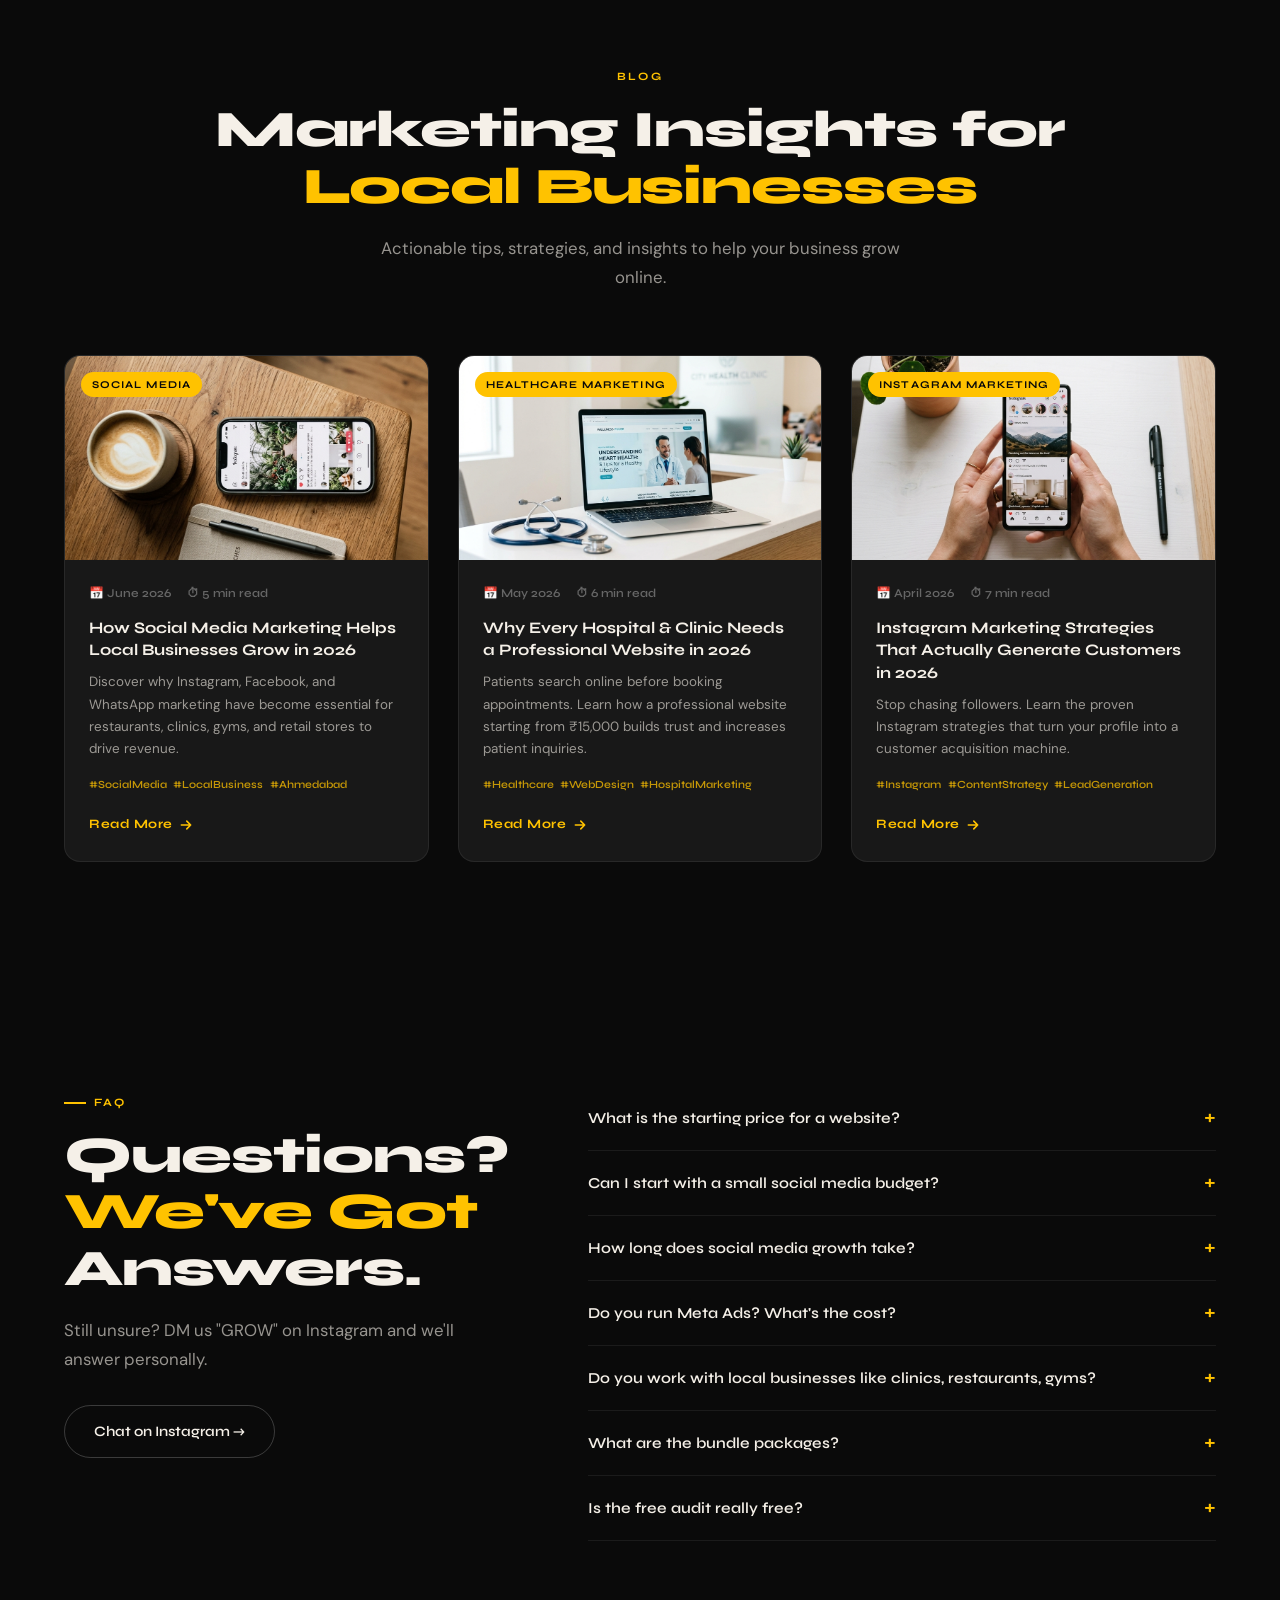
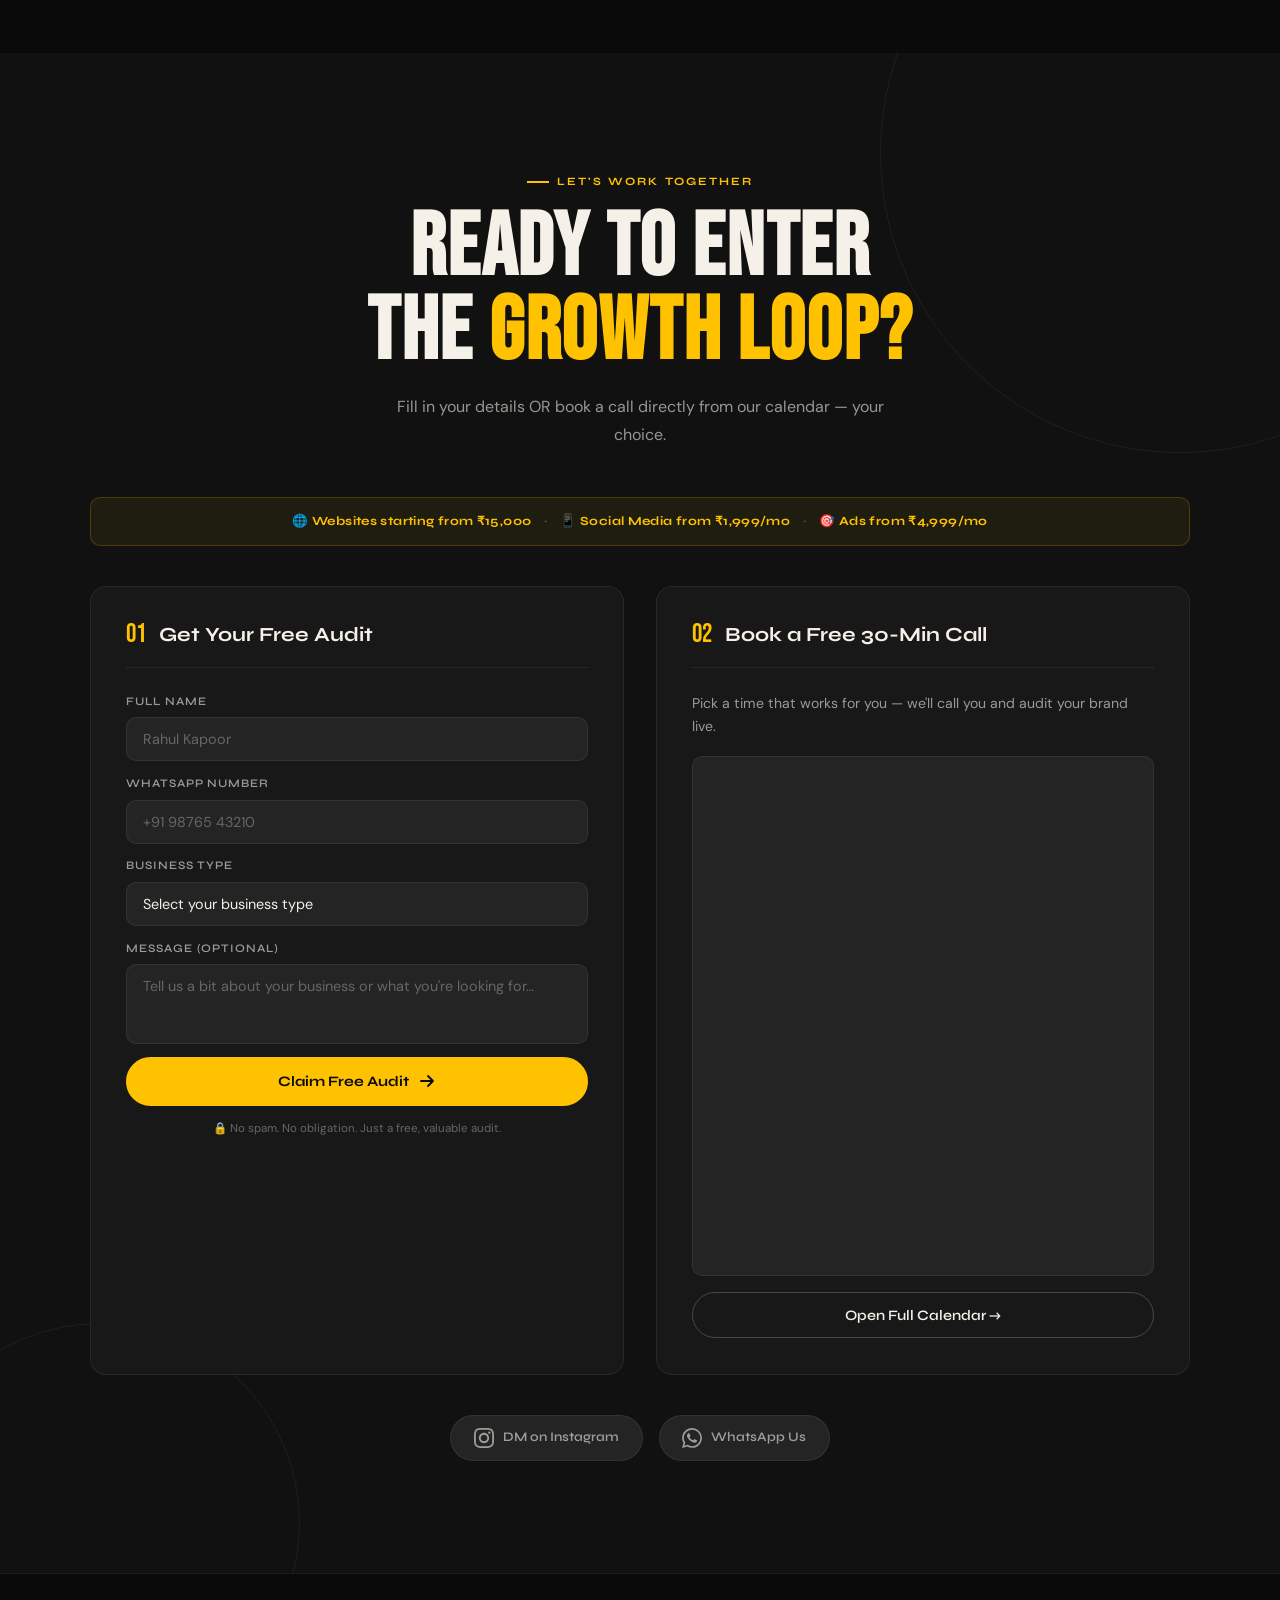
==== commit ad77e96c: "pricing changes" ====
--- a/index.html
+++ b/index.html
@@ -4,7 +4,7 @@
   <meta charset="UTF-8" />
   <meta name="viewport" content="width=device-width, initial-scale=1.0"/>
   <title>Loopy Media – Social Media Marketing Agency in Ahmedabad | Websites, Branding & Growth</title>
-  <meta name="description" content="Loopy Media is Ahmedabad's leading digital marketing agency. Website plans from ₹799/mo, Social Media from ₹1,999/mo. Free brand audit for clinics, restaurants, gyms & local businesses."/>
+  <meta name="description" content="Loopy Media is Ahmedabad's leading digital marketing agency. Website plans starting from ₹15,000, Social Media from ₹1,999/mo. Free brand audit for clinics, restaurants, gyms & local businesses."/>
   <meta name="keywords" content="social media marketing Ahmedabad, digital marketing agency Ahmedabad, website design Ahmedabad, Meta Ads agency, Instagram marketing, local business marketing Gujarat, social media agency Gujarat, website development Ahmedabad, best digital marketing company Ahmedabad"/>
   <meta name="robots" content="index, follow, max-image-preview:large, max-snippet:-1, max-video-preview:-1"/>
   <meta name="author" content="Loopy Media"/>
@@ -30,7 +30,7 @@
   <meta property="og:locale" content="en_IN"/>
   <meta property="og:url" content="https://loopy-media.pages.dev/"/>
   <meta property="og:title" content="Loopy Media – Social Media Marketing Agency in Ahmedabad"/>
-  <meta property="og:description" content="Websites from ₹799/mo · Social Media from ₹1,999/mo · Meta Ads from ₹4,999/mo. Free brand audit for local businesses in Ahmedabad."/>
+  <meta property="og:description" content="Websites starting from ₹15,000 · Social Media from ₹1,999/mo · Meta Ads from ₹4,999/mo. Free brand audit for local businesses in Ahmedabad."/>
   <meta property="og:image" content="https://loopy-media.pages.dev/og-image.jpg"/>
   <meta property="og:image:width" content="1200"/>
   <meta property="og:image:height" content="630"/>
@@ -39,7 +39,7 @@
   <!-- Twitter Card -->
   <meta name="twitter:card" content="summary_large_image"/>
   <meta name="twitter:title" content="Loopy Media – Marketing Agency Ahmedabad"/>
-  <meta name="twitter:description" content="Website & social media plans from ₹799/month. Free brand audit available."/>
+  <meta name="twitter:description" content="Website plans starting from ₹15,000. Free brand audit available."/>
   <meta name="twitter:image" content="https://loopy-media.pages.dev/og-image.jpg"/>
 
   <!-- Structured Data: Organization -->
@@ -51,7 +51,7 @@
     "url": "https://loopy-media.pages.dev",
     "logo": "https://loopy-media.pages.dev/images/logo.png",
     "image": "https://loopy-media.pages.dev/og-image.jpg",
-    "description": "Digital marketing agency in Ahmedabad — website design from ₹799/mo, social media from ₹1,999/mo, Meta Ads from ₹4,999/mo.",
+    "description": "Digital marketing agency in Ahmedabad — website design starting from ₹15,000, social media from ₹1,999/mo, Meta Ads from ₹4,999/mo.",
     "address": {
       "@type": "PostalAddress",
       "addressLocality": "Ahmedabad",
@@ -66,7 +66,7 @@
     },
     "telephone": "+919484882220",
     "email": "hello@loopymedia.in",
-    "priceRange": "₹799 - ₹14,999",
+    "priceRange": "₹15,000 - ₹28,000",
     "currenciesAccepted": "INR",
     "paymentAccepted": "UPI, Bank Transfer, Cash",
     "areaServed": {
@@ -93,16 +93,10 @@
           "itemOffered": {
             "@type": "Service",
             "name": "Website Design & Development",
-            "description": "Professional website design with hosting, maintenance, and monthly updates for local businesses."
+            "description": "Professional website design with hosting setup, mobile responsive design, and search engine optimization."
           },
-          "price": "799",
-          "priceCurrency": "INR",
-          "priceSpecification": {
-            "@type": "UnitPriceSpecification",
-            "price": "799",
-            "priceCurrency": "INR",
-            "unitText": "month"
-          }
+          "price": "15000",
+          "priceCurrency": "INR"
         },
         {
           "@type": "Offer",
@@ -149,8 +143,8 @@
     "mainEntity": [
       {"@type":"Question","name":"How long does social media growth take?","acceptedAnswer":{"@type":"Answer","text":"Most clients see engagement improvements within 30 days. Leads and sales typically appear within 60–90 days."}},
       {"@type":"Question","name":"Do you work with local businesses?","acceptedAnswer":{"@type":"Answer","text":"Yes — clinics, restaurants, gyms, cafes, and local businesses are our specialty."}},
-      {"@type":"Question","name":"What is the starting price for a website?","acceptedAnswer":{"@type":"Answer","text":"Website plans start from ₹799/month, which includes hosting, maintenance, and monthly updates."}},
-      {"@type":"Question","name":"Can I start with a small budget?","acceptedAnswer":{"@type":"Answer","text":"Yes. Social Media Starter plans begin at ₹1,999/month and website plans start at ₹799/month."}},
+      {"@type":"Question","name":"What is the starting price for a website?","acceptedAnswer":{"@type":"Answer","text":"Website plans start from ₹15,000, which includes a professional mobile-responsive design, contact form, WhatsApp integration, hosting setup, and basic SEO."}},
+      {"@type":"Question","name":"Can I start with a small budget?","acceptedAnswer":{"@type":"Answer","text":"Yes. Social Media Starter plans begin at ₹1,999/month and website plans start at ₹15,000."}},
       {"@type":"Question","name":"Do you run Meta Ads?","acceptedAnswer":{"@type":"Answer","text":"Yes. Digital marketing plans starting from ₹4,999/month include Meta Ads management."}},
       {"@type":"Question","name":"What industries do you serve?","acceptedAnswer":{"@type":"Answer","text":"We serve clinics, hospitals, restaurants, cafes, gyms, educational institutes, local businesses, service-based businesses, and startups in Ahmedabad and Gujarat."}},
       {"@type":"Question","name":"Do you offer free consultations?","acceptedAnswer":{"@type":"Answer","text":"Yes, we offer a completely free brand audit where we analyze your current online presence and provide actionable recommendations."}}
@@ -272,7 +266,7 @@
             <a href="#portfolio" class="btn-ghost">See Our Work</a>
           </div>
           <div class="hero-trust reveal reveal-d4">
-            <span>🌐 Websites from ₹799/mo</span>
+            <span>🌐 Websites starting from ₹15,000</span>
             <span>📱 Social Media from ₹1,999/mo</span>
             <span>🎯 Ads from ₹4,999/mo</span>
           </div>
@@ -315,7 +309,7 @@
             Everything Your<br/>Brand Needs to<br/><span class="hero-title-accent">Stand Out.</span>
           </h1>
           <p class="hero-sub">
-            Websites · Social Media · Branding · Meta Ads · Content Creation · SEO & GEO — all under one roof, starting from just ₹799/month.
+            Websites · Social Media · Branding · Meta Ads · Content Creation · SEO & GEO — all under one roof, starting from just ₹15,000.
           </p>
           <div class="hero-actions">
             <a href="#services" class="btn-primary">
@@ -368,7 +362,7 @@
   <!-- ═══ TICKER ═══ -->
   <div class="ticker-wrap">
     <div class="ticker-track">
-      <span>Websites from ₹799/mo</span><span class="ticker-dot">✦</span>
+      <span>Websites starting from ₹15,000</span><span class="ticker-dot">✦</span>
       <span>Social Media</span><span class="ticker-dot">✦</span>
       <span>Meta Ads</span><span class="ticker-dot">✦</span>
       <span>Branding</span><span class="ticker-dot">✦</span>
@@ -376,7 +370,7 @@
       <span>Lead Generation</span><span class="ticker-dot">✦</span>
       <span>SEO</span><span class="ticker-dot">✦</span>
       <span>Growth Marketing</span><span class="ticker-dot">✦</span>
-      <span>Websites from ₹799/mo</span><span class="ticker-dot">✦</span>
+      <span>Websites starting from ₹15,000</span><span class="ticker-dot">✦</span>
       <span>Social Media</span><span class="ticker-dot">✦</span>
       <span>Meta Ads</span><span class="ticker-dot">✦</span>
       <span>Branding</span><span class="ticker-dot">✦</span>
@@ -399,9 +393,9 @@
         <div class="service-card sc-featured reveal">
           <div class="sc-icon"><svg width="36" height="36" viewBox="0 0 36 36" fill="none"><rect x="4" y="6" width="28" height="22" rx="3" stroke="currentColor" stroke-width="2"/><path d="M12 34H24M18 28V34" stroke="currentColor" stroke-width="2" stroke-linecap="round"/></svg></div>
           <h3>Website Design &amp; Development</h3>
-          <p>Custom, conversion-focused websites that load fast, look stunning, and turn visitors into customers. Plans from ₹799/month.</p>
+          <p>Custom, conversion-focused websites that load fast, look stunning, and turn visitors into customers. Plans starting from ₹15,000.</p>
           <ul class="sc-list"><li>Landing Pages</li><li>E-Commerce</li><li>Hospital Sites</li><li>SEO Optimization</li></ul>
-          <span class="sc-tag">From ₹799/mo</span>
+          <span class="sc-tag">Starting from ₹15,000</span>
         </div>
         <div class="service-card reveal reveal-d1">
           <div class="sc-icon"><svg width="36" height="36" viewBox="0 0 36 36" fill="none"><rect x="4" y="4" width="13" height="13" rx="2" stroke="currentColor" stroke-width="2"/><rect x="19" y="4" width="13" height="13" rx="2" stroke="currentColor" stroke-width="2"/><rect x="4" y="19" width="13" height="13" rx="2" stroke="currentColor" stroke-width="2"/><path d="M19 25.5H32M25.5 19V32" stroke="currentColor" stroke-width="2" stroke-linecap="round"/></svg></div>
@@ -462,7 +456,7 @@
         <p class="section-sub">We're not just another agency. Here's what makes us different.</p>
       </div>
       <div class="wc-grid">
-        <div class="wc-card reveal"><div class="wc-card-icon">💰</div><h4>Affordable Monthly Plans</h4><p>Websites from ₹799/mo, social media from ₹1,999/mo — world-class marketing without big-agency prices.</p></div>
+        <div class="wc-card reveal"><div class="wc-card-icon">💰</div><h4>Affordable Packages</h4><p>Websites starting from ₹15,000, social media from ₹1,999/mo — world-class marketing without big-agency prices.</p></div>
         <div class="wc-card reveal reveal-d1"><div class="wc-card-icon">⚡</div><h4>Fast Delivery</h4><p>48-hour turnaround on content. We move at startup speed so you never miss a moment.</p></div>
         <div class="wc-card reveal reveal-d2"><div class="wc-card-icon">💬</div><h4>WhatsApp Support</h4><p>Direct access to your team on WhatsApp. No tickets, no delays — just real conversations.</p></div>
         <div class="wc-card reveal reveal-d3"><div class="wc-card-icon">🎯</div><h4>Custom Strategy</h4><p>No cookie-cutter plans. Every strategy is built specifically around your business goals.</p></div>
@@ -508,8 +502,20 @@
       </div>
       <div class="portfolio-grid">
         <div class="portfolio-card reveal">
-          <div class="pc-image"><img src="./images/portfolio/hospital-consultancy.jpg" alt="Diamanik Hospital Management & Consultancy website" loading="lazy"/><div class="pc-overlay"><a href="./portfolio/diamanik-hospital.html" class="btn-primary btn-sm">View Case Study →</a></div></div>
-          <div class="pc-body"><div class="pc-tags"><span class="pc-tag-item">Healthcare</span><span class="pc-tag-item">Website</span></div><h3>Dianamik Hospital Management &amp; Consultancy</h3><p>Modern hospital branding and consultancy website with patient-friendly UX and professional medical aesthetic.</p><div class="pc-services"><span>✓ Website Design</span><span>✓ Branding</span><span>✓ SEO</span></div></div>
+          <div class="pc-image pc-slider" id="pcDianamikSlider">
+            <img src="./images/portfolio/dianamik/homepage.png" alt="DianaMik Homepage" class="pc-slide pc-slide-active" loading="lazy"/>
+            <img src="./images/portfolio/dianamik/services.png" alt="DianaMik Services" class="pc-slide" loading="lazy"/>
+            <img src="./images/portfolio/dianamik/about.png" alt="DianaMik About" class="pc-slide" loading="lazy"/>
+            <img src="./images/portfolio/dianamik/contact.png" alt="DianaMik Contact" class="pc-slide" loading="lazy"/>
+            <div class="pc-slider-dots">
+              <span class="pc-slider-dot active" data-idx="0"></span>
+              <span class="pc-slider-dot" data-idx="1"></span>
+              <span class="pc-slider-dot" data-idx="2"></span>
+              <span class="pc-slider-dot" data-idx="3"></span>
+            </div>
+            <div class="pc-overlay"><a href="./portfolio/diamanik-hospital.html" class="btn-primary btn-sm">View Case Study →</a></div>
+          </div>
+          <div class="pc-body"><div class="pc-tags"><span class="pc-tag-item">Healthcare</span><span class="pc-tag-item">Website</span></div><h3>DianaMik Hospital Management &amp; Consultancy</h3><p>NABH/NABL accreditation consultancy website with 10+ service pages, client testimonials, and professional healthcare design.</p><div class="pc-services"><span>✓ Website Design</span><span>✓ Branding</span><span>✓ SEO</span></div><a href="https://dianamik.com" target="_blank" rel="noopener noreferrer" class="pc-visit-link">Visit dianamik.com →</a></div>
         </div>
         <div class="portfolio-card reveal reveal-d1">
           <div class="pc-image"><img src="./images/portfolio/hospital-booking.jpg" alt="Samata Hospital appointment booking website" loading="lazy"/><div class="pc-overlay"><a href="./portfolio/samata-hospital.html" class="btn-primary btn-sm">View Case Study →</a></div></div>
@@ -545,7 +551,7 @@
         <p class="section-sub">We've helped businesses across these sectors build their brand, attract customers, and grow revenue.</p>
       </div>
       <div class="industries-grid">
-        <div class="industry-card reveal"><div class="ind-icon">🏥</div><h4>Clinics &amp; Hospitals</h4><p>Patient-focused websites from ₹799/mo and social media that drive appointment bookings.</p></div>
+        <div class="industry-card reveal"><div class="ind-icon">🏥</div><h4>Clinics &amp; Hospitals</h4><p>Patient-focused websites starting from ₹15,000 and social media that drive appointment bookings.</p></div>
         <div class="industry-card reveal reveal-d1"><div class="ind-icon">🍕</div><h4>Restaurants</h4><p>Mouth-watering content and local SEO that fills tables and increases online orders.</p></div>
         <div class="industry-card reveal reveal-d2"><div class="ind-icon">☕</div><h4>Cafes</h4><p>Instagram-worthy visuals and community management that turns followers into regulars.</p></div>
         <div class="industry-card reveal reveal-d3"><div class="ind-icon">🏋️</div><h4>Gyms &amp; Fitness</h4><p>Lead generation campaigns and fitness content that grow memberships month over month.</p></div>
@@ -633,7 +639,7 @@
           <div class="ct-row"><div class="ct-cell ct-feature">Weekly Performance Reports</div><div class="ct-cell ct-us"><span class="ct-yes">✓</span></div><div class="ct-cell ct-others"><span class="ct-maybe">Monthly</span></div><div class="ct-cell ct-others"><span class="ct-no">✗</span></div></div>
           <div class="ct-row"><div class="ct-cell ct-feature">End-to-End (Web + Social + Ads)</div><div class="ct-cell ct-us"><span class="ct-yes">✓</span></div><div class="ct-cell ct-others"><span class="ct-maybe">~</span></div><div class="ct-cell ct-others"><span class="ct-no">✗</span></div></div>
           <div class="ct-row"><div class="ct-cell ct-feature">Free Brand Audit</div><div class="ct-cell ct-us"><span class="ct-yes">✓</span></div><div class="ct-cell ct-others"><span class="ct-no">Paid</span></div><div class="ct-cell ct-others"><span class="ct-no">✗</span></div></div>
-          <div class="ct-row"><div class="ct-cell ct-feature">Website Starting Price</div><div class="ct-cell ct-us"><strong>₹799/mo</strong></div><div class="ct-cell ct-others">₹50,000+</div><div class="ct-cell ct-others">₹10,000+</div></div>
+          <div class="ct-row"><div class="ct-cell ct-feature">Website Starting Price</div><div class="ct-cell ct-us"><strong>₹15,000</strong></div><div class="ct-cell ct-others">₹50,000+</div><div class="ct-cell ct-others">₹10,000+</div></div>
           <div class="ct-row"><div class="ct-cell ct-feature">Social Media Starting Price</div><div class="ct-cell ct-us"><strong>₹1,999/mo</strong></div><div class="ct-cell ct-others">₹30,000+/mo</div><div class="ct-cell ct-others">₹5,000–15,000</div></div>
         </div>
         <div class="compare-cta"><p>The choice is clear. Let's build your growth loop.</p><a href="#contact" class="btn-primary">Get Started Today →</a></div>
@@ -686,13 +692,13 @@
 
       <div class="section-header centered">
         <span class="section-label">Pricing</span>
-        <h2 class="section-title">Transparent<br/><span>Monthly Pricing</span></h2>
+        <h2 class="section-title">Transparent &amp; Simple<br/><span>Pricing</span></h2>
         <p class="section-sub">No hidden fees. No long-term lock-ins. Choose the service you need and start growing today.</p>
       </div>
 
       <!-- Pricing Anchors Banner -->
       <div class="pricing-anchors reveal">
-        <div class="pa-item"><span class="pa-icon">🌐</span><div><strong>Website Plans</strong><span>from ₹799/month</span></div></div>
+        <div class="pa-item"><span class="pa-icon">🌐</span><div><strong>Website Plans</strong><span>from ₹15,000</span></div></div>
         <div class="pa-div"></div>
         <div class="pa-item"><span class="pa-icon">📱</span><div><strong>Social Media Plans</strong><span>from ₹1,999/month</span></div></div>
         <div class="pa-div"></div>
@@ -718,7 +724,7 @@
         <div class="pricing-grid">
           <div class="pricing-card reveal">
             <div class="pc-tag">Starter Website</div>
-            <div class="pc-price"><span class="pc-currency">₹</span><span class="pc-amount">799</span><span class="pc-per">/month</span></div>
+            <div class="pc-price"><span class="pc-per" style="align-self: baseline; margin-right: 0.2rem; padding: 0;">Starting from</span><span class="pc-currency">₹</span><span class="pc-amount">15,000</span></div>
             <p class="pc-best-for">Best For: <strong>Small Businesses &amp; Startups</strong></p>
             <p class="pc-desc">Everything you need to get online and start attracting customers.</p>
             <ul class="pc-features">
@@ -736,7 +742,7 @@
           <div class="pricing-card pc-featured reveal reveal-d1">
             <div class="pc-popular">⭐ Most Popular</div>
             <div class="pc-tag">Business Website</div>
-            <div class="pc-price"><span class="pc-currency">₹</span><span class="pc-amount">1,499</span><span class="pc-per">/month</span></div>
+            <div class="pc-price"><span class="pc-per" style="align-self: baseline; margin-right: 0.2rem; padding: 0;">Starting from</span><span class="pc-currency">₹</span><span class="pc-amount">22,000</span></div>
             <p class="pc-best-for">Best For: <strong>Clinics, Cafes, Gyms &amp; Local Businesses</strong></p>
             <p class="pc-desc">Everything in Starter, plus powerful features to grow your business faster.</p>
             <ul class="pc-features">
@@ -754,7 +760,7 @@
 
           <div class="pricing-card reveal reveal-d2">
             <div class="pc-tag">Growth Website</div>
-            <div class="pc-price"><span class="pc-currency">₹</span><span class="pc-amount">2,999</span><span class="pc-per">/month</span></div>
+            <div class="pc-price"><span class="pc-per" style="align-self: baseline; margin-right: 0.2rem; padding: 0;">Starting from</span><span class="pc-currency">₹</span><span class="pc-amount">28,000</span></div>
             <p class="pc-best-for">Best For: <strong>Hospitals &amp; Growing Businesses</strong></p>
             <p class="pc-desc">Full-featured website with lead capture and automation to maximize conversions.</p>
             <ul class="pc-features">
@@ -771,8 +777,7 @@
           </div>
         </div>
         <div class="pricing-footer-note">
-          <p class="pfn-main">🛡️ All website plans include maintenance, security updates, hosting support, and ongoing technical assistance.</p>
-          <p class="pfn-sub">* Minimum 12-month commitment required.</p>
+          <p class="pfn-main">🛡️ All website packages include hosting setup, security configuration, and support.</p>
         </div>
       </div>
 
@@ -976,7 +981,7 @@
         </article>
         <article class="blog-card reveal reveal-d1">
           <div class="blog-img"><a href="./blogs/hospital-clinic-website-2026.html"><img src="./images/blog/hospital-clinic-website.png" alt="Hospital and clinic website design" loading="lazy"/></a><span class="blog-category">Healthcare Marketing</span></div>
-          <div class="blog-body"><div class="blog-meta"><span>📅 May 2026</span><span>⏱ 6 min read</span></div><h3><a href="./blogs/hospital-clinic-website-2026.html">Why Every Hospital &amp; Clinic Needs a Professional Website in 2026</a></h3><p>Patients search online before booking appointments. Learn how a professional website from ₹799/month builds trust and increases patient inquiries.</p><div class="blog-tags"><span>#Healthcare</span><span>#WebDesign</span><span>#HospitalMarketing</span></div><a href="./blogs/hospital-clinic-website-2026.html" class="blog-read-more">Read More <svg width="14" height="14" viewBox="0 0 18 18" fill="none"><path d="M3 9H15M15 9L10 4M15 9L10 14" stroke="currentColor" stroke-width="2" stroke-linecap="round" stroke-linejoin="round"/></svg></a></div>
+          <div class="blog-body"><div class="blog-meta"><span>📅 May 2026</span><span>⏱ 6 min read</span></div><h3><a href="./blogs/hospital-clinic-website-2026.html">Why Every Hospital &amp; Clinic Needs a Professional Website in 2026</a></h3><p>Patients search online before booking appointments. Learn how a professional website starting from ₹15,000 builds trust and increases patient inquiries.</p><div class="blog-tags"><span>#Healthcare</span><span>#WebDesign</span><span>#HospitalMarketing</span></div><a href="./blogs/hospital-clinic-website-2026.html" class="blog-read-more">Read More <svg width="14" height="14" viewBox="0 0 18 18" fill="none"><path d="M3 9H15M15 9L10 4M15 9L10 14" stroke="currentColor" stroke-width="2" stroke-linecap="round" stroke-linejoin="round"/></svg></a></div>
         </article>
         <article class="blog-card reveal reveal-d2">
           <div class="blog-img"><a href="./blogs/instagram-marketing-strategies-2026.html"><img src="./images/blog/instagram-marketing.png" alt="Instagram marketing strategies" loading="lazy"/></a><span class="blog-category">Instagram Marketing</span></div>
@@ -999,7 +1004,7 @@
         <div class="faq-right">
           <div class="faq-item" data-faq>
             <button class="faq-q">What is the starting price for a website?<span class="faq-icon">+</span></button>
-            <div class="faq-a"><p>Our Starter Website plan begins at ₹799/month, which includes a 5-page mobile-responsive website, contact form, WhatsApp integration, basic SEO, free hosting, and monthly updates. A minimum 12-month commitment applies to website plans.</p></div>
+            <div class="faq-a"><p>Our Starter Website package begins at ₹15,000, which includes a 5-page mobile-responsive website, contact form, WhatsApp integration, basic SEO setup, and hosting setup. This is a one-time project fee with no recurring monthly commitments.</p></div>
           </div>
           <div class="faq-item" data-faq>
             <button class="faq-q">Can I start with a small social media budget?<span class="faq-icon">+</span></button>
@@ -1015,7 +1020,7 @@
           </div>
           <div class="faq-item" data-faq>
             <button class="faq-q">Do you work with local businesses like clinics, restaurants, gyms?<span class="faq-icon">+</span></button>
-            <div class="faq-a"><p>Yes — local businesses are our specialty! Our Business Website plan at ₹1,499/month is specifically designed for clinics, cafes, gyms, and local businesses. We also have tailored social media packages for each industry.</p></div>
+            <div class="faq-a"><p>Yes — local businesses are our specialty! Our Business Website package starting from ₹22,000 is specifically designed for clinics, cafes, gyms, and local businesses. We also have tailored social media packages for each industry.</p></div>
           </div>
           <div class="faq-item" data-faq>
             <button class="faq-q">What are the bundle packages?<span class="faq-icon">+</span></button>
@@ -1040,7 +1045,7 @@
         <p class="cta-sub">Fill in your details OR book a call directly from our calendar — your choice.</p>
         <!-- Pricing reminder above form -->
         <div class="cta-pricing-reminder">
-          <span>🌐 Websites from ₹799/mo</span>
+          <span>🌐 Websites starting from ₹15,000</span>
           <span>·</span>
           <span>📱 Social Media from ₹1,999/mo</span>
           <span>·</span>
@@ -1100,7 +1105,7 @@
           </a>
           <p class="footer-tagline">Step into the loop of GROWTH. Helping businesses turn content into sales — one loop at a time.</p>
           <div class="footer-pricing-pills">
-            <span>🌐 Websites from ₹799/mo</span>
+            <span>🌐 Websites starting from ₹15,000</span>
             <span>📱 Social from ₹1,999/mo</span>
           </div>
           <div class="footer-socials">
@@ -1121,7 +1126,7 @@
         <div class="footer-links-group">
           <h5>Pricing</h5>
           <ul>
-            <li><a href="#pricing">Websites from ₹799/mo</a></li>
+            <li><a href="#pricing">Websites starting from ₹15,000</a></li>
             <li><a href="#pricing">Social from ₹1,999/mo</a></li>
             <li><a href="#pricing">Ads from ₹4,999/mo</a></li>
             <li><a href="#pricing">Bundle Packages</a></li>
--- a/styles.css
+++ b/styles.css
@@ -2531,6 +2531,152 @@
 .blog-body h3 a:hover { color: var(--yellow); }
 .blog-img a { display: block; height: 100%; }
 
+/* ═══ PORTFOLIO SCREENSHOT SLIDER ═══ */
+.pd-screenshot-slider {
+  position: relative;
+  background: var(--dark2);
+  border: 1px solid var(--border);
+  border-radius: var(--radius);
+  overflow: hidden;
+  margin-bottom: 3rem;
+}
+.pd-ss-track {
+  position: relative;
+  width: 100%;
+  min-height: 300px;
+}
+.pd-ss-slide {
+  position: absolute;
+  top: 0;
+  left: 0;
+  width: 100%;
+  opacity: 0;
+  pointer-events: none;
+  transition: opacity 0.6s ease;
+}
+.pd-ss-slide.pd-ss-active {
+  position: relative;
+  opacity: 1;
+  pointer-events: auto;
+}
+.pd-ss-slide img {
+  width: 100%;
+  height: auto;
+  display: block;
+}
+.pd-ss-caption {
+  display: block;
+  padding: 0.8rem 1.2rem;
+  background: rgba(0, 0, 0, 0.6);
+  color: var(--white);
+  font-family: var(--font-body);
+  font-size: 0.85rem;
+  text-align: center;
+  backdrop-filter: blur(8px);
+}
+.pd-ss-controls {
+  display: flex;
+  align-items: center;
+  justify-content: center;
+  gap: 1rem;
+  padding: 1rem;
+  background: var(--dark2);
+  border-top: 1px solid var(--border);
+}
+.pd-ss-arrow {
+  background: rgba(255, 255, 255, 0.08);
+  border: 1px solid rgba(255, 255, 255, 0.15);
+  color: var(--white);
+  width: 38px;
+  height: 38px;
+  border-radius: 50%;
+  display: flex;
+  align-items: center;
+  justify-content: center;
+  cursor: pointer;
+  transition: all 0.3s ease;
+}
+.pd-ss-arrow:hover {
+  background: var(--yellow);
+  color: var(--black);
+  border-color: var(--yellow);
+}
+.pd-ss-dots {
+  display: flex;
+  gap: 8px;
+}
+.pd-ss-dot {
+  width: 10px;
+  height: 10px;
+  border-radius: 50%;
+  background: rgba(255, 255, 255, 0.2);
+  cursor: pointer;
+  transition: all 0.3s ease;
+}
+.pd-ss-dot.active {
+  background: var(--yellow);
+  transform: scale(1.2);
+}
+.pd-ss-dot:hover {
+  background: rgba(255, 194, 0, 0.6);
+}
+
+/* ═══ PORTFOLIO CARD IMAGE SLIDER ═══ */
+.pc-slider {
+  position: relative;
+}
+.pc-slider .pc-slide {
+  position: absolute;
+  top: 0;
+  left: 0;
+  width: 100%;
+  height: 100%;
+  object-fit: cover;
+  opacity: 0;
+  transition: opacity 0.5s ease;
+}
+.pc-slider .pc-slide.pc-slide-active {
+  position: relative;
+  opacity: 1;
+}
+.pc-slider-dots {
+  position: absolute;
+  bottom: 10px;
+  left: 50%;
+  transform: translateX(-50%);
+  display: flex;
+  gap: 6px;
+  z-index: 3;
+}
+.pc-slider-dot {
+  width: 8px;
+  height: 8px;
+  border-radius: 50%;
+  background: rgba(255, 255, 255, 0.3);
+  cursor: pointer;
+  transition: all 0.3s ease;
+  border: 1px solid rgba(255, 255, 255, 0.3);
+}
+.pc-slider-dot.active {
+  background: var(--yellow);
+  border-color: var(--yellow);
+  transform: scale(1.2);
+}
+.pc-visit-link {
+  display: inline-block;
+  margin-top: 0.8rem;
+  color: var(--yellow);
+  font-family: var(--font-head);
+  font-size: 0.8rem;
+  font-weight: 600;
+  text-decoration: none;
+  transition: color 0.2s;
+  letter-spacing: 0.03em;
+}
+.pc-visit-link:hover {
+  color: #fff;
+}
+
 @media (max-width: 480px) {
   .blog-post-page { padding-top: 85px; }
   .blog-post-meta { flex-direction: column; gap: 0.5rem; }
